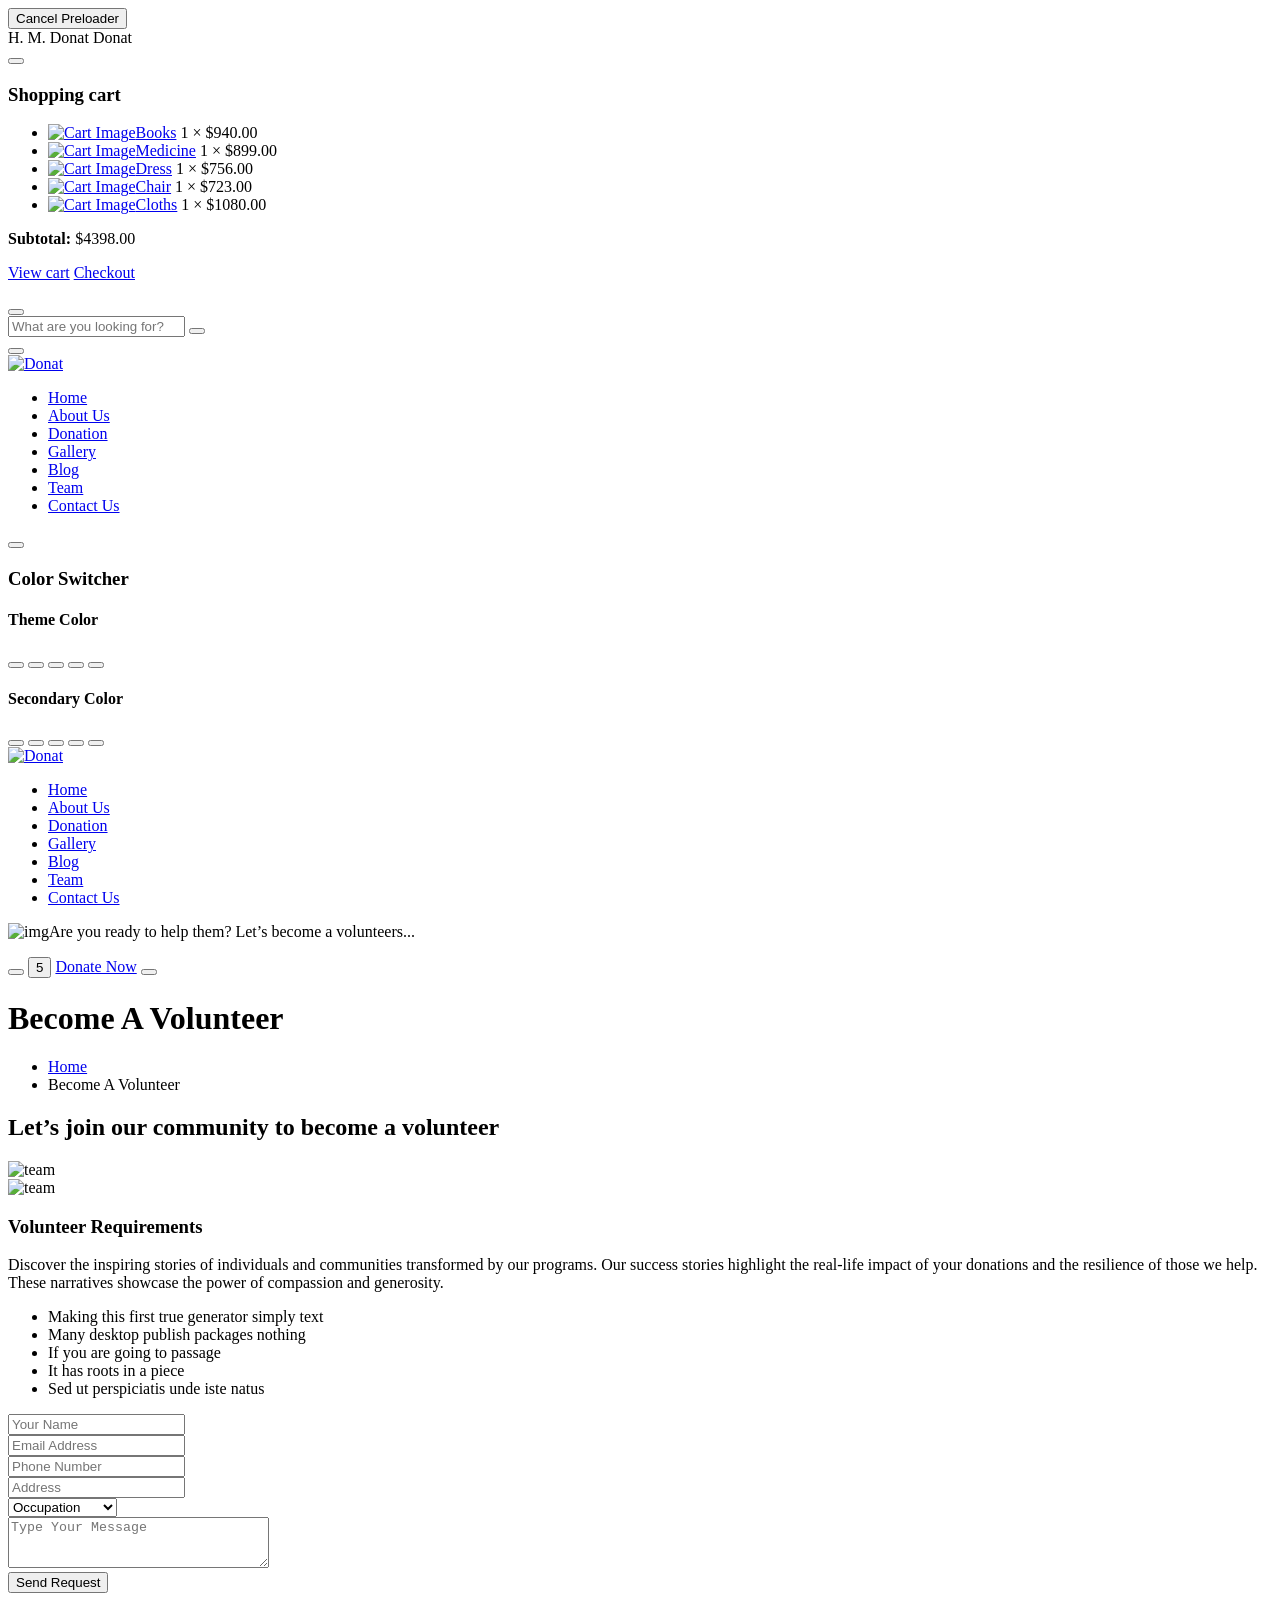
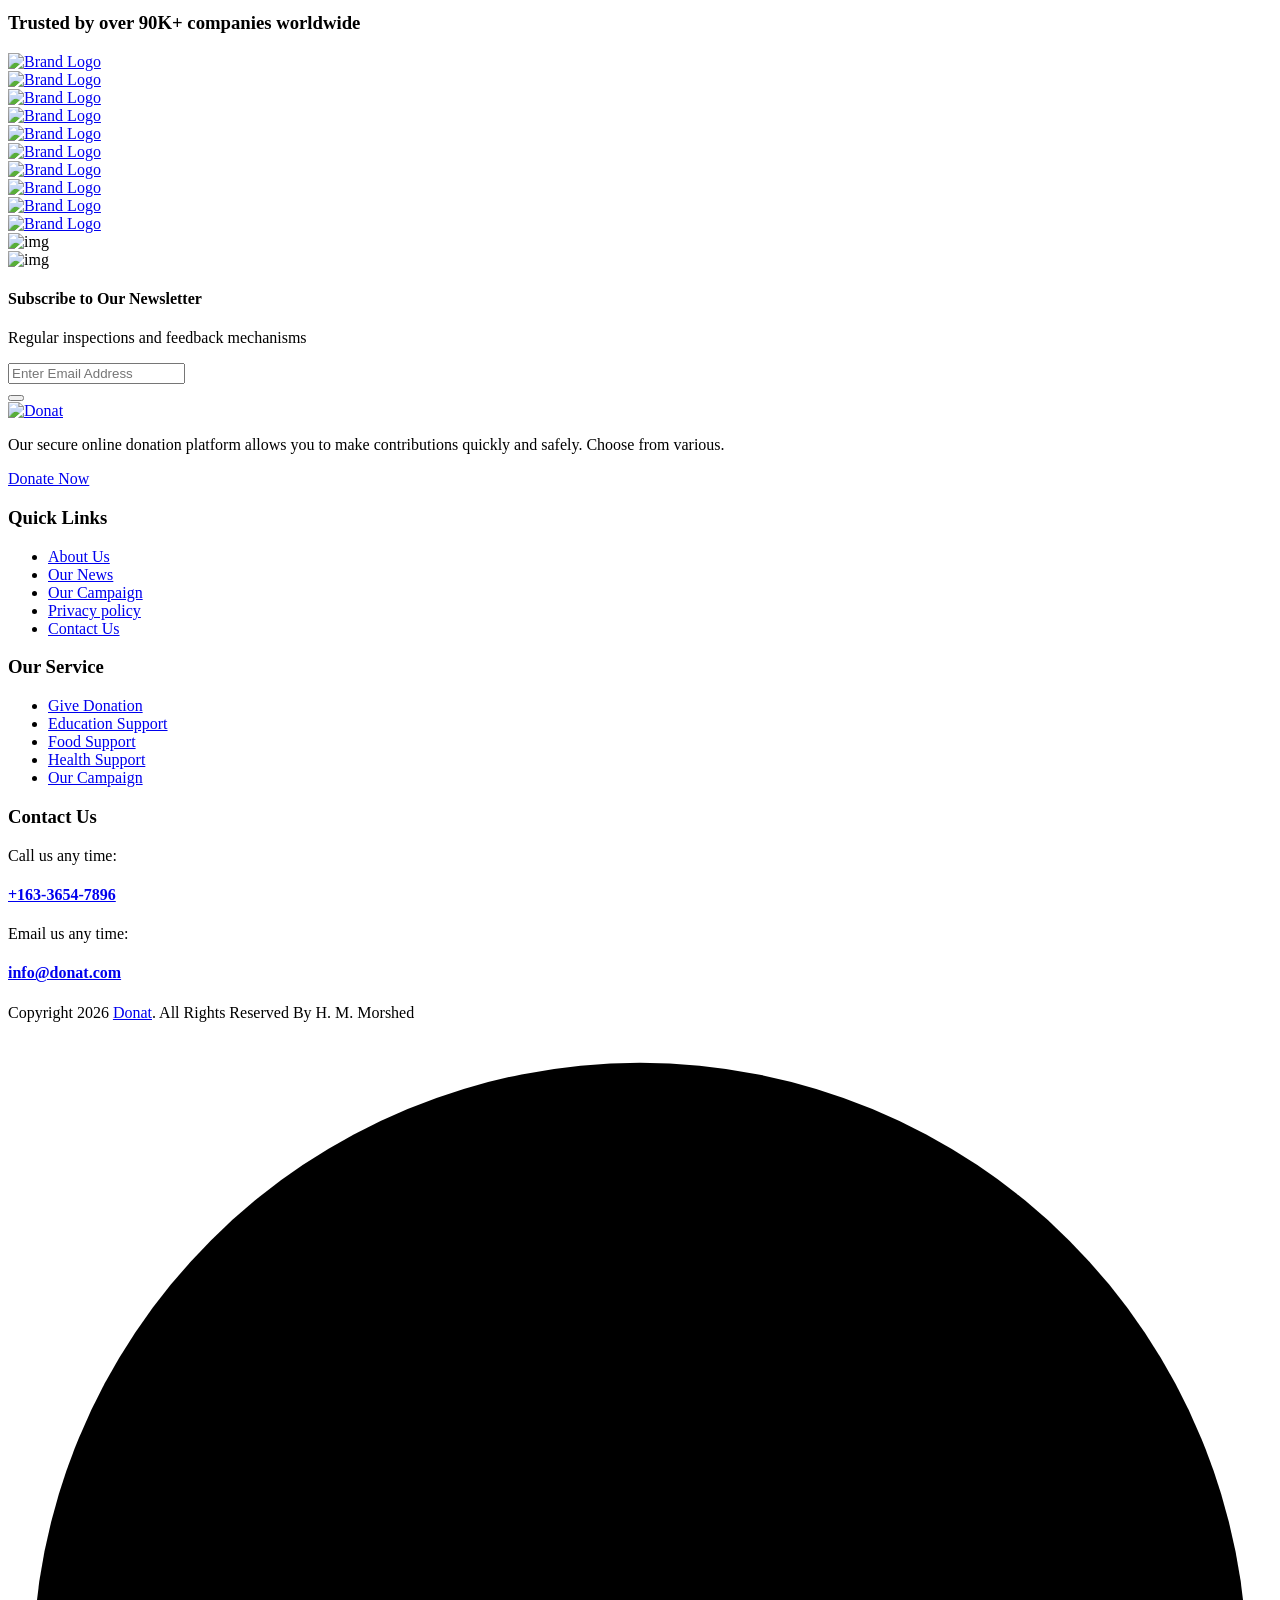
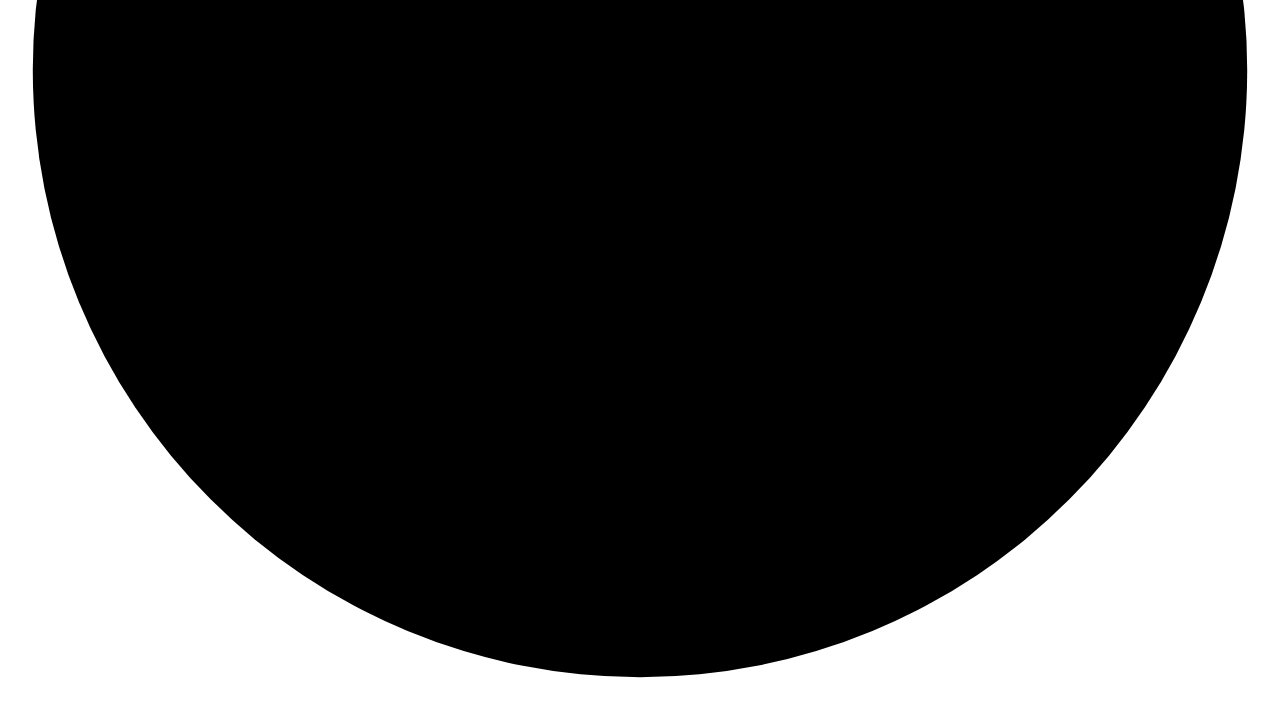
==== add-team.html @ d8be1a40 "Add files via upload" ====
<!doctype html>
<html class="no-js" lang="zxx" dir="ltr">


    <meta charset="utf-8">
    <meta http-equiv="x-ua-compatible" content="ie=edge">
    <title>Donat - Charity & Donation </title>
    <meta name="author" content="Donat">
    <meta name="description" content="Donat - Charity & Donation HTML Template">
    <meta name="keywords" content="Donat - Charity & Donation HTML Template">
    <meta name="robots" content="INDEX,FOLLOW">

    <!-- Mobile Specific Metas -->
    <meta name="viewport" content="width=device-width, initial-scale=1, shrink-to-fit=no">

    <!-- Favicons - Place favicon.ico in the root directory -->
    <link rel="apple-touch-icon" sizes="57x57" href="assets/img/favicons/apple-icon-57x57.png">
    <link rel="apple-touch-icon" sizes="60x60" href="assets/img/favicons/apple-icon-60x60.png">
    <link rel="apple-touch-icon" sizes="72x72" href="assets/img/favicons/apple-icon-72x72.png">
    <link rel="apple-touch-icon" sizes="76x76" href="assets/img/favicons/apple-icon-76x76.png">
    <link rel="apple-touch-icon" sizes="114x114" href="assets/img/favicons/apple-icon-114x114.png">
    <link rel="apple-touch-icon" sizes="120x120" href="assets/img/favicons/apple-icon-120x120.png">
    <link rel="apple-touch-icon" sizes="144x144" href="assets/img/favicons/apple-icon-144x144.png">
    <link rel="apple-touch-icon" sizes="152x152" href="assets/img/favicons/apple-icon-152x152.png">
    <link rel="apple-touch-icon" sizes="180x180" href="assets/img/favicons/apple-icon-180x180.png">
    <link rel="icon" type="image/png" sizes="192x192" href="assets/img/favicons/android-icon-192x192.png">
    <link rel="icon" type="image/png" sizes="32x32" href="assets/img/favicons/favicon-32x32.png">
    <link rel="icon" type="image/png" sizes="96x96" href="assets/img/favicons/favicon-96x96.png">
    <link rel="icon" type="image/png" sizes="16x16" href="assets/img/favicons/favicon-16x16.png">
    <link rel="manifest" href="assets/img/favicons/manifest.json">
    <meta name="msapplication-TileColor" content="#ffffff">
    <meta name="msapplication-TileImage" content="assets/img/favicons/ms-icon-144x144.png">
    <meta name="theme-color" content="#ffffff">

    <!--==============================
	  Google Fonts
	============================== -->
    <link rel="preconnect" href="https://fonts.googleapis.com/">
    <link rel="preconnect" href="https://fonts.gstatic.com/" crossorigin>
    <link href="https://fonts.googleapis.com/css2?family=Caveat:wght@400..700&amp;family=Nunito+Sans:ital,opsz,wght@0,6..12,200..1000;1,6..12,200..1000&amp;family=Nunito:ital,wght@0,200..1000;1,200..1000&amp;display=swap" rel="stylesheet">

    <!--==============================
	    All CSS File
	============================== -->
    <!-- Bootstrap -->
    <link rel="stylesheet" href="assets/css/bootstrap.min.css">
    <!-- Fontawesome Icon -->
    <link rel="stylesheet" href="assets/css/fontawesome.min.css">
    <!-- Magnific Popup -->
    <link rel="stylesheet" href="assets/css/magnific-popup.min.css">
    <!-- Swiper Js -->
    <link rel="stylesheet" href="assets/css/swiper-bundle.min.css">
    <!-- Theme Custom CSS -->
    <link rel="stylesheet" href="assets/css/style.css">

</head>

<body>

    <!--[if lte IE 9]>
    	<p class="browserupgrade">You are using an <strong>outdated</strong> browser. Please <a href="https://browsehappy.com/">upgrade your browser</a> to improve your experience and security.</p>
  	<![endif]-->


    <!--********************************
   		Code Start From Here 
	******************************** -->

    <!--==============================
     Preloader
  ==============================-->
    <div class="preloader ">
        <button class="th-btn style2 preloaderCls">Cancel Preloader </button>
        <div class="preloader-inner">
            <span class="loader">
                H. M. Donat
                <span class="loading-text">Donat</span>
            </span>
        </div>
    </div><!--==============================
    Sidemenu
============================== -->
    <div class="sidemenu-wrapper sidemenu-cart ">
        <div class="sidemenu-content">
            <button class="closeButton sideMenuCls"><i class="far fa-times"></i></button>
            <div class="widget woocommerce widget_shopping_cart">
                <h3 class="widget_title">Shopping cart</h3>
                <div class="widget_shopping_cart_content">
                    <ul class="woocommerce-mini-cart cart_list product_list_widget ">
                        <li class="woocommerce-mini-cart-item mini_cart_item">
                            <a href="#" class="remove remove_from_cart_button"><i class="far fa-times"></i></a>
                            <a href="#"><img src="assets/img/product/product_thumb_1_1.png" alt="Cart Image">Books</a>
                            <span class="quantity">1 ×
                                <span class="woocommerce-Price-amount amount">
                                    <span class="woocommerce-Price-currencySymbol">$</span>940.00</span>
                            </span>
                        </li>
                        <li class="woocommerce-mini-cart-item mini_cart_item">
                            <a href="#" class="remove remove_from_cart_button"><i class="far fa-times"></i></a>
                            <a href="#"><img src="assets/img/product/product_thumb_1_2.png" alt="Cart Image">Medicine</a>
                            <span class="quantity">1 ×
                                <span class="woocommerce-Price-amount amount">
                                    <span class="woocommerce-Price-currencySymbol">$</span>899.00</span>
                            </span>
                        </li>
                        <li class="woocommerce-mini-cart-item mini_cart_item">
                            <a href="#" class="remove remove_from_cart_button"><i class="far fa-times"></i></a>
                            <a href="#"><img src="assets/img/product/product_thumb_1_3.png" alt="Cart Image">Dress</a>
                            <span class="quantity">1 ×
                                <span class="woocommerce-Price-amount amount">
                                    <span class="woocommerce-Price-currencySymbol">$</span>756.00</span>
                            </span>
                        </li>
                        <li class="woocommerce-mini-cart-item mini_cart_item">
                            <a href="#" class="remove remove_from_cart_button"><i class="far fa-times"></i></a>
                            <a href="#"><img src="assets/img/product/product_thumb_1_4.png" alt="Cart Image">Chair</a>
                            <span class="quantity">1 ×
                                <span class="woocommerce-Price-amount amount">
                                    <span class="woocommerce-Price-currencySymbol">$</span>723.00</span>
                            </span>
                        </li>
                        <li class="woocommerce-mini-cart-item mini_cart_item">
                            <a href="#" class="remove remove_from_cart_button"><i class="far fa-times"></i></a>
                            <a href="#"><img src="assets/img/product/product_thumb_1_5.png" alt="Cart Image">Cloths</a>
                            <span class="quantity">1 ×
                                <span class="woocommerce-Price-amount amount">
                                    <span class="woocommerce-Price-currencySymbol">$</span>1080.00</span>
                            </span>
                        </li>
                    </ul>
                    <p class="woocommerce-mini-cart__total total">
                        <strong>Subtotal:</strong>
                        <span class="woocommerce-Price-amount amount">
                            <span class="woocommerce-Price-currencySymbol">$</span>4398.00</span>
                    </p>
                    <p class="woocommerce-mini-cart__buttons buttons">
                        <a href="cart.html" class="th-btn wc-forward">View cart</a>
                        <a href="checkout.html" class="th-btn checkout wc-forward">Checkout</a>
                    </p>
                </div>
            </div>
        </div>
    </div>
    <div class="popup-search-box d-none d-lg-block">
        <button class="searchClose"><i class="far fa-times"></i></button>
        <form action="#">
            <input type="text" placeholder="What are you looking for?">
            <button type="submit"><i class="fal fa-search"></i></button>
        </form>
    </div><!--==============================
    Mobile Menu
  ============================== -->
    <div class="th-menu-wrapper">
        <div class="th-menu-area text-center">
            <button class="th-menu-toggle"><i class="fal fa-times"></i></button>
            <div class="mobile-logo">
                <a href="index.html"><img src="assets/img/logo.svg" alt="Donat"></a>
            </div>
            <div class="th-mobile-menu">
                <ul>
                    <li >
                        <a href="index.html">Home</a>
                    </li>
                
                    <li>
                    <a href="about.html">About Us</a>
                    </li>
                    <li>
                     <a href="donate-now.html">Donation</a>
                    </li>
                    <li>
                     <a href="gallery.html">Gallery</a>
                    </li>
                    <li>
                     <a href="blog.html">Blog</a>
                    </li>
                    <li>
                     <a href="add-team.html">Team</a>
                    </li>
                    <li>
                     <a href="contact.html">Contact Us</a>
                </li>
                               
                    
                   
                </ul>
            </div>
        </div>
    </div>
    <div class="color-scheme-wrap active">
        <button class="switchIcon"><i class="fa-solid fa-palette"></i></button>
        <h3 class="color-scheme-wrap-title text-center">Color Switcher</h3>
        <h4 class="color-scheme-wrap-subtitle text-center">Theme Color</h4>
        <div class="color-switch-btns">
            <button data-color="#1A685B"><i class="fa-solid fa-droplet"></i></button>
            <button data-color="#f34e3a"><i class="fa-solid fa-droplet"></i></button>
            <button data-color="#FF4857"><i class="fa-solid fa-droplet"></i></button>
            <button data-color="#3843C1"><i class="fa-solid fa-droplet"></i></button>
            <button data-color="#FF7E02"><i class="fa-solid fa-droplet"></i></button>
        </div>
        <h4 class="color-scheme-wrap-subtitle mt-20 text-center">Secondary Color</h4>
        <div class="secondary-color-switch-btns">
            <button data-secondary-color="#FFAC00"><i class="fa-solid fa-droplet"></i></button>
            <button data-secondary-color="#F41E1E"><i class="fa-solid fa-droplet"></i></button>
            <button data-secondary-color="#f34e3a"><i class="fa-solid fa-droplet"></i></button>
            <button data-secondary-color="#FF4857"><i class="fa-solid fa-droplet"></i></button>
            <button data-secondary-color="#3843C1"><i class="fa-solid fa-droplet"></i></button>
        </div>
    </div><!--==============================
	Header Area
==============================-->
    <header class="th-header header-layout1 onepage-nav">
        <div class="sticky-wrapper">
            <!-- Main Menu Area -->
            <div class="container">
                <div class="menu-area">
                    <div class="header-logo">
                        <a href="index.html"><img src="assets/img/logo.svg" alt="Donat"></a>
                    </div>
                    <div class="menu-area-wrap">
                        <nav class="main-menu d-none d-lg-block">
                            <ul>
                                <li>
                        <a href="index.html">Home</a>
                    </li>
                
                    <li>
                    <a href="about.html">About Us</a>
                    </li>
                    <li>
                     <a href="donate-now.html">Donation</a>
                    </li>
                    <li>
                     <a href="gallery.html">Gallery</a>
                    </li>
                    <li>
                     <a href="blog.html">Blog</a>
                    </li>
                    <li>
                     <a href="add-team.html">Team</a>
                    </li>
                    <li>
                     <a href="contact.html">Contact Us</a>
                </li>
                </ul>

                        </nav>
                        <p class="header-notice"><img class="me-1" src="assets/img/icon/heart-icon.svg" alt="img">Are you ready to help them? Let’s become a volunteers...</p>
                    </div>
                    <div class="header-button">
                        <button type="button" class="icon-btn style2 searchBoxToggler d-lg-block d-none"><i class="far fa-search"></i></button>
                        <button type="button" class="icon-btn sideMenuToggler">
                            <span class="badge">5</span>
                            <i class="fa-regular fa-cart-shopping"></i>
                        </button>
                        <a href="contact.html" class="th-btn style3 d-xl-block d-none"><i class="fas fa-heart me-2"></i> Donate Now</a>
                        <button type="button" class="icon-btn th-menu-toggle d-lg-none"><i class="far fa-bars"></i></button>
                    </div>
                </div>
            </div>
        </div>
    </header>


    <!--==============================
    Breadcumb
============================== -->
    <div class="breadcumb-wrapper " data-bg-src="assets/img/bg/breadcumb-bg.jpg" data-overlay="theme">
        <div class="container">
            <div class="breadcumb-content">
                <h1 class="breadcumb-title">Become A Volunteer</h1>
                <ul class="breadcumb-menu">
                    <li><a href="index.html">Home</a></li>
                    <li>Become A Volunteer</li>
                </ul>
            </div>
        </div>
    </div><!--==============================
Team Area  
==============================-->
    <section class="space">
        <div class="container">
            <div class="row gy-40 gx-80">
                <div class="col-xl-6">
                    <h2 class="title mt-n2 mb-25">Let’s join our community
                        to become a volunteer</h2>
                    <div class="row">
                        <div class="col-md-6">
                            <div class="page-img">
                                <img src="assets/img/team/add_team_1_1.png" alt="team">
                            </div>
                        </div>
                        <div class="col-md-6">
                            <div class="page-img">
                                <img src="assets/img/team/add_team_1_2.png" alt="team">
                            </div>
                        </div>
                    </div>
                    <h3 class="h5 mt-n2">Volunteer Requirements</h3>
                    <p class="mb-30">Discover the inspiring stories of individuals and communities transformed by our programs. Our success stories highlight the real-life impact of your donations and the resilience of those we help. These narratives showcase the power of compassion and generosity.</p>
                    <div class="checklist">
                        <ul>
                            <li><i class="fas fa-check-circle"></i>Making this first true generator simply text</li>
                            <li><i class="fas fa-check-circle"></i>Many desktop publish packages nothing</li>
                            <li><i class="fas fa-check-circle"></i>If you are going to passage</li>
                            <li><i class="fas fa-check-circle"></i>It has roots in a piece</li>
                            <li><i class="fas fa-check-circle"></i>Sed ut perspiciatis unde iste natus</li>
                        </ul>
                    </div>
                </div>
                <div class="col-xl-6">
                    <div class="add-team-form">
                        <form action="https://html.themehour.net/donat/demo/mail.php" method="POST" class="contact-form ajax-contact">
                            <div class="row">
                                <div class="form-group style-border col-12">
                                    <input type="text" class="form-control" name="name" id="name" placeholder="Your Name">
                                </div>
                                <div class="form-group style-border col-12">
                                    <input type="email" class="form-control" name="email" id="email" placeholder="Email Address">
                                </div>
                                <div class="form-group style-border col-12">
                                    <input type="number" class="form-control" name="number" id="number" placeholder="Phone Number">
                                </div>
                                <div class="form-group style-border col-md-6">
                                    <input type="text" class="form-control" name="address" id="address" placeholder="Address">
                                </div>
                                <div class="form-group style-border col-md-6">
                                    <select name="subject" id="subject" class="form-select">
                                        <option value="" disabled selected hidden>Occupation</option>
                                        <option value="Volunteer">Volunteer</option>
                                        <option value="Health Advisor">Health Advisor</option>
                                        <option value="Supervisor">Supervisor</option>
                                    </select>
                                </div>
                                <div class="form-group style-border col-12">
                                    <textarea name="message" id="message" cols="30" rows="3" class="form-control" placeholder="Type Your Message"></textarea>
                                </div>
                                <div class="form-btn col-12">
                                    <button class="th-btn style3">Send Request</button>
                                </div>
                            </div>
                            <p class="form-messages mb-0 mt-3"></p>
                        </form>
                    </div>
                </div>
            </div>
        </div>
    </section>
    <!--==============================
Brand Area  
==============================-->
    <div class="space-bottom overflow-hidden brand-area-1">
        <div class="container">
            <div class="brand-wrap1 p-0 m-0 text-center">
                <h3 class="brand-wrap-title">Trusted by over <span class="text-theme2"><span class="counter-number">90</span>K+</span> companies worldwide</h3>
                <div class="swiper th-slider" id="brandSlider1" data-slider-options='{"breakpoints":{"0":{"slidesPerView":2},"576":{"slidesPerView":"2"},"768":{"slidesPerView":"2"},"992":{"slidesPerView":"3"},"1200":{"slidesPerView":"4"},"1400":{"slidesPerView":"5", "spaceBetween": "90"}}}'>
                    <div class="swiper-wrapper">
                        <div class="swiper-slide">
                            <a href="blog.html" class="brand-box">
                                <img src="assets/img/brand/brand1-1.svg" alt="Brand Logo">
                            </a>
                        </div>
                        <div class="swiper-slide">
                            <a href="blog.html" class="brand-box">
                                <img src="assets/img/brand/brand1-2.svg" alt="Brand Logo">
                            </a>
                        </div>
                        <div class="swiper-slide">
                            <a href="blog.html" class="brand-box">
                                <img src="assets/img/brand/brand1-3.svg" alt="Brand Logo">
                            </a>
                        </div>
                        <div class="swiper-slide">
                            <a href="blog.html" class="brand-box">
                                <img src="assets/img/brand/brand1-4.svg" alt="Brand Logo">
                            </a>
                        </div>
                        <div class="swiper-slide">
                            <a href="blog.html" class="brand-box">
                                <img src="assets/img/brand/brand1-5.svg" alt="Brand Logo">
                            </a>
                        </div>
                        <div class="swiper-slide">
                            <a href="blog.html" class="brand-box">
                                <img src="assets/img/brand/brand1-1.svg" alt="Brand Logo">
                            </a>
                        </div>
                        <div class="swiper-slide">
                            <a href="blog.html" class="brand-box">
                                <img src="assets/img/brand/brand1-2.svg" alt="Brand Logo">
                            </a>
                        </div>
                        <div class="swiper-slide">
                            <a href="blog.html" class="brand-box">
                                <img src="assets/img/brand/brand1-3.svg" alt="Brand Logo">
                            </a>
                        </div>
                        <div class="swiper-slide">
                            <a href="blog.html" class="brand-box">
                                <img src="assets/img/brand/brand1-4.svg" alt="Brand Logo">
                            </a>
                        </div>
                        <div class="swiper-slide">
                            <a href="blog.html" class="brand-box">
                                <img src="assets/img/brand/brand1-5.svg" alt="Brand Logo">
                            </a>
                        </div>
                    </div>

                </div>
            </div>
        </div>
    </div>
    <!--==============================
	Footer Area
==============================-->
    <footer class="footer-wrapper footer-default" data-bg-src="assets/img/bg/footer-default-bg-mask.png">
        <div class="footer-bg-shape2 shape-mockup jump" data-top="20%" data-right="0">
            <img src="assets/img/shape/footer-bg-shape3.png" alt="img">
        </div>
        <div class="footer-bg-shape3 shape-mockup d-none" data-bottom="0" data-right="0">
            <img src="assets/img/shape/footer-bg-shape2.png" alt="img">
        </div>
        <div class="footer-top">
            <div class="container">
                <div class="subscribe-box">
                    <div class="row gy-40 align-items-center justify-content-center">
                        <div class="col-xl-6">
                            <h4 class="subscribe-box_title">Subscribe to Our Newsletter</h4>
                            <p class="subscribe-box_text">Regular inspections and feedback mechanisms</p>
                        </div>
                        <div class="col-xl-6 col-lg-8">
                            <form class="newsletter-form">
                                <div class="form-group">
                                    <input class="form-control" type="email" placeholder="Enter Email Address" required="">
                                </div>
                                <button type="submit" class="th-btn style3"><i class="fas fa-paper-plane"></i></button>
                            </form>
                        </div>
                    </div>
                </div>
            </div>
        </div>
        <div class="widget-area">
            <div class="container">
                <div class="row justify-content-between">
                    <div class="col-md-6 col-xl-auto">
                        <div class="widget footer-widget">
                            <div class="th-widget-about">
                                <div class="about-logo">
                                    <a href="index.html"><img src="assets/img/logo-white.svg" alt="Donat"></a>
                                </div>
                                <p class="about-text"> Our secure online donation platform allows you to make contributions quickly and safely. Choose from various.</p>
                                <a href="contact.html" class="th-btn"><i class="fas fa-heart me-2"></i> Donate Now</a>
                            </div>
                        </div>
                    </div>
                    <div class="col-sm-6 col-xl-auto">
                        <div class="widget widget_nav_menu footer-widget">
                            <h3 class="widget_title">Quick Links</h3>
                            <div class="menu-all-pages-container">
                                <ul class="menu">
                                    <li><a href="about.html">About Us</a></li>
                                    <li><a href="blog.html">Our News</a></li>
                                    <li><a href="about.html">Our Campaign</a></li>
                                    <li><a href="contact.html">Privacy policy</a></li>
                                    <li><a href="contact.html">Contact Us</a></li>
                                </ul>
                            </div>
                        </div>
                    </div>
                    <div class="col-sm-6 col-xl-auto">
                        <div class="widget widget_nav_menu footer-widget">
                            <h3 class="widget_title">Our Service</h3>
                            <div class="menu-all-pages-container">
                                <ul class="menu">
                                    <li><a href="donate-now.html">Give Donation</a></li>
                                    <li><a href="faq.html">Education Support</a></li>
                                    <li><a href="faq.html">Food Support</a></li>
                                    <li><a href="faq.html">Health Support</a></li>
                                    <li><a href="gallery.html">Our Campaign </a></li>
                                </ul>
                            </div>
                        </div>
                    </div>
                    <div class="col-md-6 col-xl-auto">
                        <div class="widget footer-widget">
                            <div class="th-widget-contact">
                                <h3 class="widget_title">Contact Us</h3>
                                <div class="info-card">
                                    <div class="box-icon">
                                        <i class="fal fa-phone"></i>
                                        <div class="bg-shape1" data-mask-src="assets/img/shape/info_card_icon_bg_shape_1_1.png"></div>
                                        <div class="bg-shape2" data-mask-src="assets/img/shape/info_card_icon_bg_shape_1_1.png"></div>
                                    </div>
                                    <div class="box-content">
                                        <p class="box-text">Call us any time:</p>
                                        <h4 class="box-title"><a href="tel:16336547896">+163-3654-7896</a></h4>
                                    </div>
                                </div>
                                <div class="info-card">
                                    <div class="box-icon">
                                        <i class="fal fa-envelope-open"></i>
                                        <div class="bg-shape1" data-mask-src="assets/img/shape/info_card_icon_bg_shape_1_1.png"></div>
                                        <div class="bg-shape2" data-mask-src="assets/img/shape/info_card_icon_bg_shape_1_1.png"></div>
                                    </div>
                                    <div class="box-content">
                                        <p class="box-text">Email us any time:</p>
                                        <h4 class="box-title"><a href="mailto:info@donat.com">info@donat.com</a></h4>
                                    </div>
                                </div>
                                <div class="th-social style2">
                                    <a href="https://www.facebook.com/"><i class="fab fa-facebook-f"></i></a>
                                    <a href="https://www.twitter.com/"><i class="fab fa-twitter"></i></a>
                                    <a href="https://www.youtube.com/"><i class="fab fa-youtube"></i></a>
                                    <a href="https://www.linkedin.com/"><i class="fab fa-linkedin-in"></i></a>
                                </div>
                            </div>
                        </div>
                    </div>
                </div>
            </div>
        </div>
        <div class="copyright-wrap">
            <div class="container">
                <div class="row justify-content-center gy-3 align-items-center">
                    <div class="col-lg-12">
                        <p class="copyright-text text-center">
                            <i class="fal fa-copyright"></i> Copyright 2026 <a href="index.html">Donat</a>. All Rights Reserved By H. M. Morshed
                        </p>
                    </div>
                </div>
            </div>
        </div>
    </footer>

    <!--********************************
			Code End  Here 
	******************************** -->

    <!-- Scroll To Top -->
    <div class="scroll-top">
        <svg class="progress-circle svg-content" width="100%" height="100%" viewBox="-1 -1 102 102">
            <path d="M50,1 a49,49 0 0,1 0,98 a49,49 0 0,1 0,-98" style="transition: stroke-dashoffset 10ms linear 0s; stroke-dasharray: 307.919, 307.919; stroke-dashoffset: 307.919;"></path>
        </svg>
    </div>

    <!--==============================
    All Js File
============================== -->
    <!-- Jquery -->
    <script src="assets/js/vendor/jquery-3.7.1.min.js"></script>
    <!-- Swiper Js -->
    <script src="assets/js/swiper-bundle.min.js"></script>
    <!-- Bootstrap -->
    <script src="assets/js/bootstrap.min.js"></script>
    <!-- Magnific Popup -->
    <script src="assets/js/jquery.magnific-popup.min.js"></script>
    <!-- Counter Up -->
    <script src="assets/js/jquery.counterup.min.js"></script>
    <!-- Range Slider -->
    <script src="assets/js/jquery-ui.min.js"></script>
    <!-- Isotope Filter -->
    <script src="assets/js/imagesloaded.pkgd.min.js"></script>
    <script src="assets/js/isotope.pkgd.min.js"></script>

    <!-- Main Js File -->
    <script src="assets/js/main.js"></script>
</body>

</html>
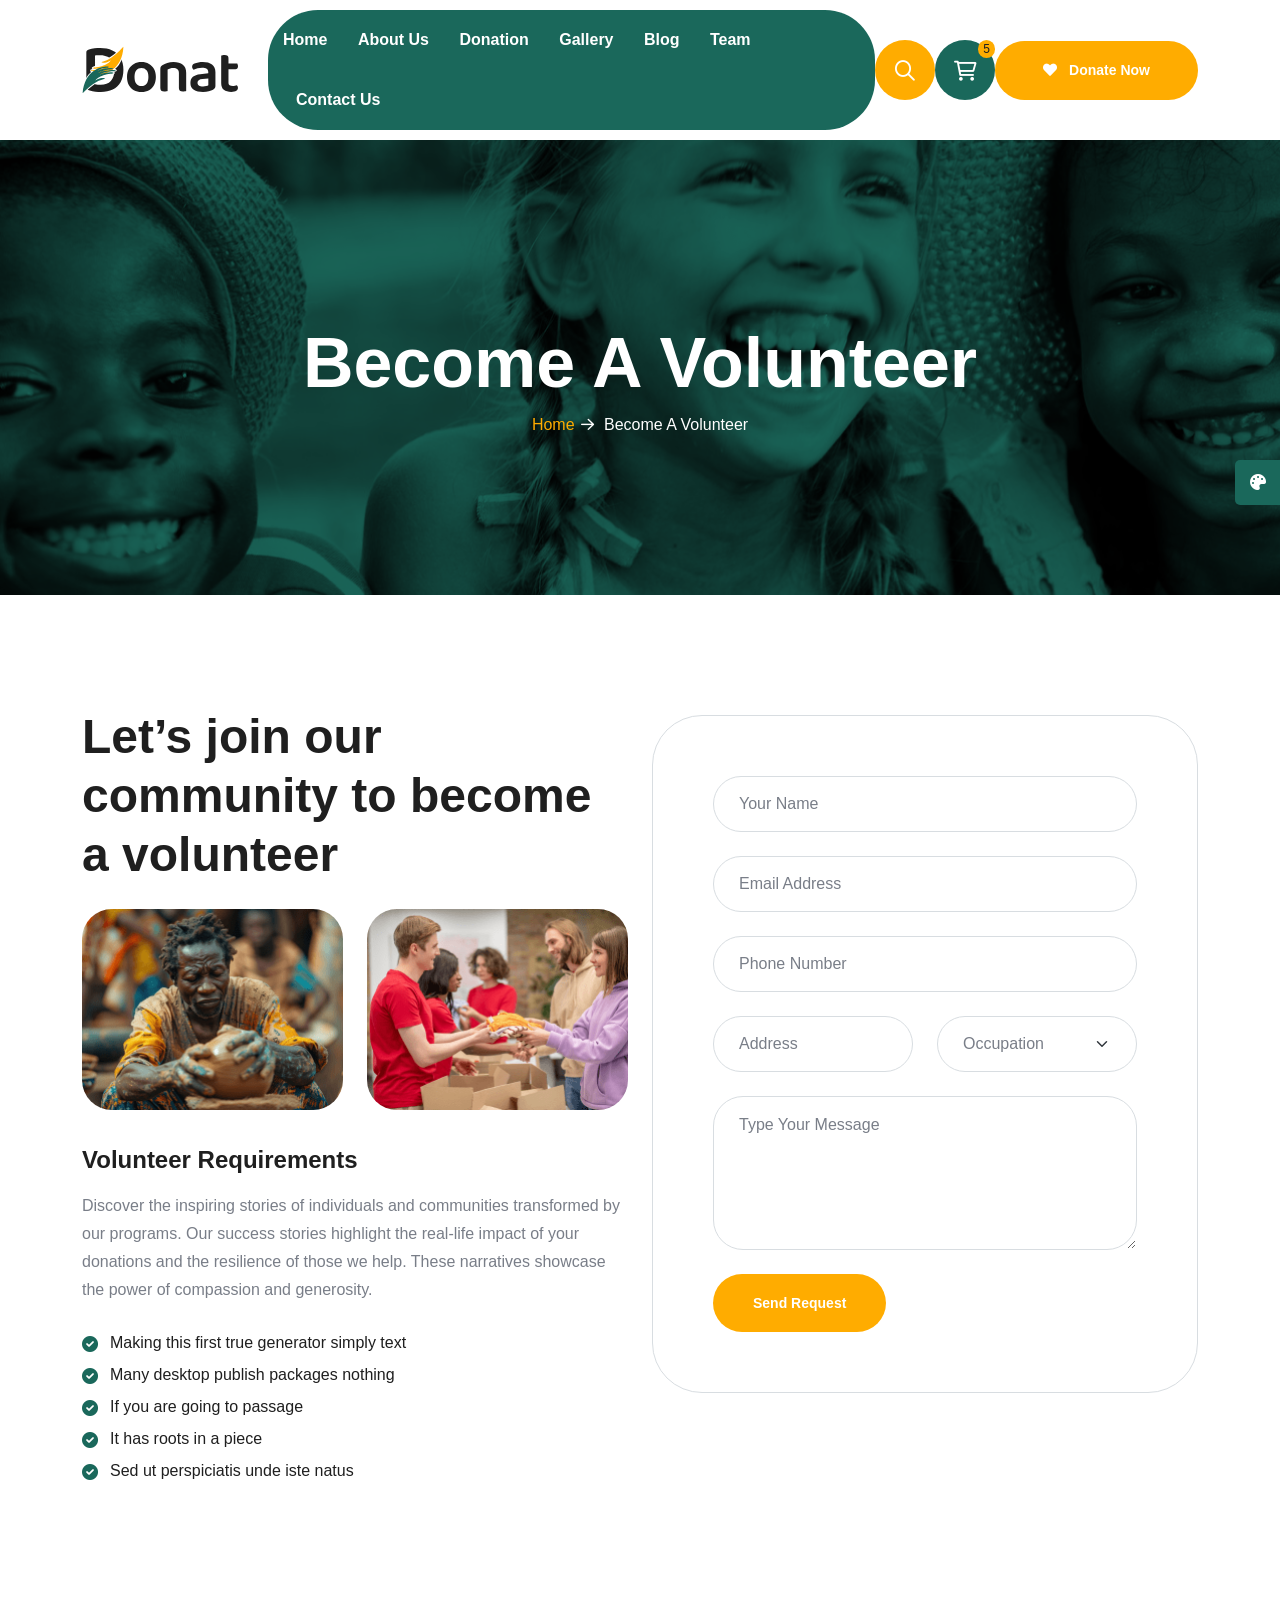
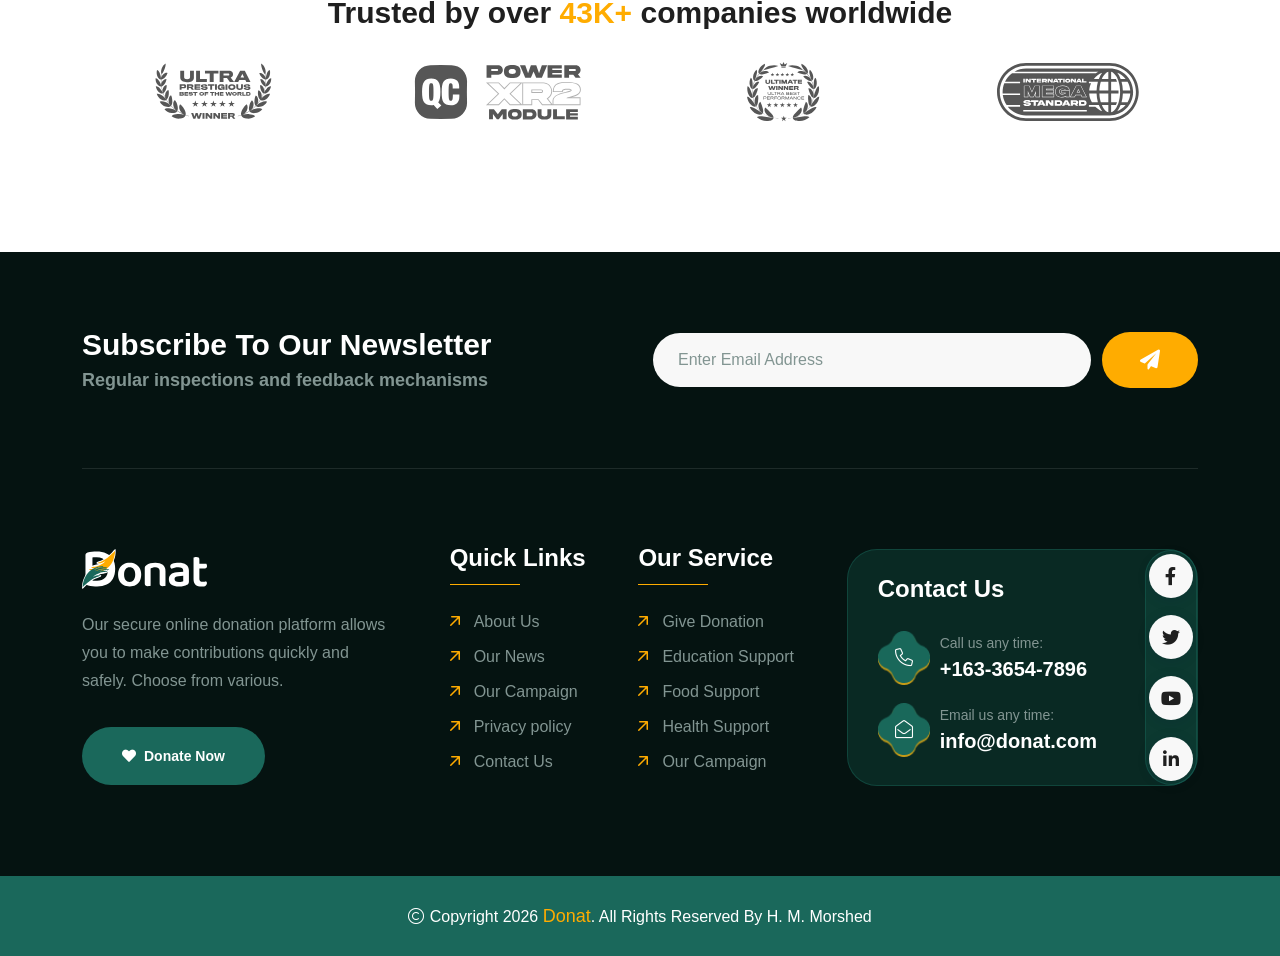
==== commit acb57cef: "Update add-team.html" ====
--- a/add-team.html
+++ b/add-team.html
@@ -73,7 +73,7 @@
         <button class="th-btn style2 preloaderCls">Cancel Preloader </button>
         <div class="preloader-inner">
             <span class="loader">
-                H. M. Donat
+                 Donat
                 <span class="loading-text">Donat</span>
             </span>
         </div>
@@ -568,4 +568,4 @@
     <script src="assets/js/main.js"></script>
 </body>
 
-</html>+</html>
--- a/assets/css/style.css
+++ b/assets/css/style.css
@@ -0,0 +1,22984 @@
+@charset "UTF-8";
+/*
+Name: Donat
+Description: Charity & Donation 
+Author: H. M. Morshed
+Author URI:https://github.com/devmorshed93 
+Version: 1.0.2
+*/
+/*=================================
+    CSS Index Here
+==================================*/
+/*
+
+01. Theme Base
+    1.1. Mixin
+    1.2. Function
+    1.3. Variable
+    1.4. Typography
+    1.5. Wordpress Default
+02. Reset
+    2.1. Container
+    2.2. Grid
+    2.3. Input
+    2.4. Slider
+    2.5. Mobile Menu
+03. Utilities
+    3.1. Preloader
+    3.2. Buttons
+    3.3. Titles
+    3.4. Common
+    3.6. Font
+    3.7. Background
+    3.8. Text Color
+    3.9. Overlay
+    3.10. Animation
+
+04. Template Style
+    4.1. Widget
+    4.2. Header
+    4.3. Footer
+    4.4. Breadcumb
+    4.5. Pagination
+    4.6. Blog
+    4.7. Comments
+    4.8. Hero Area
+    4.9. Error    
+    4.00. Popup Search
+    4.00. Popup Side Menu
+    4.00. Wocommerce
+    4.00. Products
+    4.00. Cart
+    4.00. Checkout
+    4.00. Wishlist
+    4.00. Contact
+    4.00. About
+    4.00. Team
+    4.00. Testimonial
+    4.00. Counter
+    4.00. Blog
+    4.00. Brand
+    4.00. Simple Sections
+    4.00. Why
+    4.00. Faq
+    4.00. Service
+    4.00. Process
+    4.00. Pricing
+    4.00. Feature
+    4.00. Project
+    4.00. Category
+    4.00. Color Scheme
+    4.00. CTA
+    4.00. Appointment
+    4.00. Video
+    4.00. Tab Menu
+    4.00. Schedule
+
+05. Spacing
+
+*/
+/*=================================
+    CSS Index End
+==================================*/
+/*=================================
+   01. Theme Base
+==================================*/
+/*------------------- 1.1. Mixin -------------------*/
+/*------------------- 1.2. Function -------------------*/
+/*------------------- 1.3. Variable-------------------*/
+:root {
+  --theme-color: #1A685B;
+  --theme-dark: #122F2A;
+  --theme-color2: #FFAC00;
+  --theme-color3: #FF5528;
+  --title-color: #1F1F1F;
+  --body-color: #797E88;
+  --smoke-color: #F8F8F8;
+  --smoke-color2: #F6F6F6;
+  --smoke-color3: #F2F2F2;
+  --black-color: #000000;
+  --black-color2: #141414;
+  --black-color3: #051311;
+  --black-color4: #00110E;
+  --gray-color: #FDF8EA;
+  --light-color: #829592;
+  --black-color5: #22272E;
+  --black-color6: #2D333D;
+  --black-color7: #0E0E13;
+  --white-color: #ffffff;
+  --yellow-color: #FFB539;
+  --success-color: #28a745;
+  --error-color: #dc3545;
+  --th-border-color: #D8DDE1;
+  --th-border-color2: #2F343B;
+  --th-border-color3: #252A31;
+  --th-border-color4: #353B45;
+  --th-border-color5: #49515C;
+  --th-border-color6: #383D46;
+  --title-font: "Nunito", sans-serif;
+  --body-font: "Nunito Sans", sans-serif;
+  --caveat-font: "Caveat", cursive;
+  --icon-font: "Font Awesome 6 Pro";
+  --main-container: 1290px;
+  --container-gutters: 24px;
+  --section-space: 120px;
+  --section-space-mobile: 80px;
+  --section-title-space: 60px;
+  --ripple-ani-duration: 5s;
+  --th-body-background: #ffffff;
+}
+
+/*------------------- 1.4. Typography -------------------*/
+html,
+body {
+  scroll-behavior: auto !important;
+}
+
+body {
+  font-family: var(--body-font);
+  font-size: 16px;
+  font-weight: 400;
+  color: var(--body-color);
+  line-height: 26px;
+  overflow-x: hidden;
+  background: var(--th-body-background);
+  -webkit-font-smoothing: antialiased;
+  /***scroll-bar***/
+}
+body::-webkit-scrollbar {
+  width: 10px;
+  height: 10px;
+  border-radius: 0px;
+}
+body::-webkit-scrollbar-track {
+  background: rgba(252, 0, 18, 0.1);
+  box-shadow: inset 0 0 6px rgba(0, 0, 0, 0.3);
+  -webkit-box-shadow: inset 0 0 6px rgba(0, 0, 0, 0.3);
+  border-radius: 0px;
+}
+body::-webkit-scrollbar-thumb {
+  background-color: var(--theme-color);
+  background-image: -webkit-linear-gradient(45deg, rgba(255, 255, 255, 0.3) 25%, transparent 20%, transparent 50%, rgba(255, 255, 255, 0.3) 50%, rgba(255, 255, 255, 0.3) 75%, transparent 75%, transparent);
+  border-radius: 0px;
+}
+
+iframe {
+  border: none;
+  width: 100%;
+}
+
+.slick-slide:focus,
+button:focus,
+a:focus,
+a:active,
+input,
+input:hover,
+input:focus,
+input:active,
+textarea,
+textarea:hover,
+textarea:focus,
+textarea:active {
+  outline: none;
+}
+
+input:focus {
+  outline: none;
+  -webkit-box-shadow: none;
+          box-shadow: none;
+}
+
+img:not([draggable]),
+embed,
+object,
+video {
+  max-width: 100%;
+  height: auto;
+}
+
+ul {
+  list-style-type: disc;
+}
+
+ol {
+  list-style-type: decimal;
+}
+
+table {
+  margin: 0 0 1.5em;
+  width: 100%;
+  border-collapse: collapse;
+  border-spacing: 0;
+  border: 1px solid var(--th-border-color);
+}
+
+th {
+  font-weight: 700;
+  color: var(--title-color);
+}
+
+td,
+th {
+  border: 1px solid var(--th-border-color);
+  padding: 9px 12px;
+}
+
+a {
+  color: var(--theme-color);
+  text-decoration: none;
+  outline: 0;
+  -webkit-transition: all ease 0.4s;
+  transition: all ease 0.4s;
+}
+a:hover {
+  color: var(--title-color);
+}
+a:active, a:focus, a:hover, a:visited {
+  text-decoration: none;
+  outline: 0;
+}
+
+button {
+  -webkit-transition: all ease 0.4s;
+  transition: all ease 0.4s;
+}
+
+img {
+  border: none;
+  max-width: 100%;
+}
+
+ins {
+  text-decoration: none;
+}
+
+pre {
+  font-family: var(--body-font);
+  background: #f5f5f5;
+  color: #666;
+  font-size: 14px;
+  margin: 20px 0;
+  overflow: auto;
+  padding: 20px;
+  white-space: pre-wrap;
+  word-wrap: break-word;
+}
+
+span.ajax-loader:empty,
+p:empty {
+  display: none;
+}
+
+p {
+  font-family: var(--body-font);
+  margin: 0 0 18px 0;
+  color: var(--body-color);
+  line-height: 1.75;
+}
+
+h1 a,
+h2 a,
+h3 a,
+h4 a,
+h5 a,
+h6 a,
+p a,
+span a {
+  font-size: inherit;
+  font-family: inherit;
+  font-weight: inherit;
+  line-height: inherit;
+}
+
+.h1,
+h1,
+.h2,
+h2,
+.h3,
+h3,
+.h4,
+h4,
+.h5,
+h5,
+.h6,
+h6 {
+  font-family: var(--title-font);
+  color: var(--title-color);
+  text-transform: none;
+  font-weight: 700;
+  line-height: 1.4;
+  margin: 0 0 15px 0;
+}
+
+.h1,
+h1 {
+  font-size: 84px;
+  line-height: 1.18;
+}
+
+.h2,
+h2 {
+  font-size: 48px;
+  line-height: 1.227;
+}
+
+.h3,
+h3 {
+  font-size: 36px;
+  line-height: 1.278;
+}
+
+.h4,
+h4 {
+  font-size: 30px;
+  line-height: 1.333;
+}
+
+.h5,
+h5 {
+  font-size: 24px;
+  line-height: 1.417;
+}
+
+.h6,
+h6 {
+  font-size: 20px;
+  line-height: 1.5;
+}
+
+/* Medium Large devices */
+@media (max-width: 1399px) {
+  .h1,
+  h1 {
+    font-size: 70px;
+    line-height: 1.3;
+  }
+}
+/* Large devices */
+@media (max-width: 1199px) {
+  .h1,
+  h1 {
+    font-size: 55px;
+    line-height: 1.3;
+  }
+  .h2,
+  h2 {
+    font-size: 36px;
+    line-height: 1.3;
+  }
+  .h3,
+  h3 {
+    font-size: 30px;
+  }
+  .h4,
+  h4 {
+    font-size: 24px;
+  }
+  .h5,
+  h5 {
+    font-size: 20px;
+  }
+  .h6,
+  h6 {
+    font-size: 16px;
+  }
+}
+/* Small devices */
+@media (max-width: 767px) {
+  .h1,
+  h1 {
+    font-size: 40px;
+  }
+  .h2,
+  h2 {
+    font-size: 34px;
+    line-height: 1.3;
+  }
+  .h3,
+  h3 {
+    font-size: 26px;
+  }
+  .h4,
+  h4 {
+    font-size: 22px;
+  }
+  .h5,
+  h5 {
+    font-size: 18px;
+  }
+  .h6,
+  h6 {
+    font-size: 16px;
+  }
+}
+/* Extra small devices */
+@media (max-width: 575px) {
+  .h1,
+  h1 {
+    font-size: 34px;
+    line-height: 1.35;
+  }
+  .h2,
+  h2 {
+    font-size: 28px;
+  }
+}
+/* Extra small devices */
+@media (max-width: 375px) {
+  .h1,
+  h1 {
+    font-size: 32px;
+  }
+}
+/*------------------- 1.5. Wordpress Default -------------------*/
+p.has-drop-cap {
+  margin-bottom: 20px;
+}
+
+.page--item p:last-child .alignright {
+  clear: right;
+}
+
+.blog-title,
+.pagi-title,
+.breadcumb-title {
+  word-break: break-word;
+}
+
+.blocks-gallery-caption,
+.wp-block-embed figcaption,
+.wp-block-image figcaption {
+  color: var(--body-color);
+}
+
+.bypostauthor,
+.gallery-caption {
+  display: block;
+}
+
+.page-links,
+.clearfix {
+  clear: both;
+}
+
+.page--item {
+  margin-bottom: 30px;
+}
+.page--item p {
+  line-height: 1.8;
+}
+
+.content-none-search {
+  margin-top: 30px;
+}
+
+.wp-block-button.aligncenter {
+  text-align: center;
+}
+
+.alignleft {
+  display: inline;
+  float: left;
+  margin-bottom: 10px;
+  margin-right: 1.5em;
+}
+
+.alignright {
+  display: inline;
+  float: right;
+  margin-bottom: 10px;
+  margin-left: 1.5em;
+  margin-right: 1em;
+}
+
+.aligncenter {
+  clear: both;
+  display: block;
+  margin-left: auto;
+  margin-right: auto;
+  max-width: 100%;
+}
+
+.gallery {
+  margin-bottom: 1.5em;
+  width: 100%;
+}
+
+.gallery-item {
+  display: inline-block;
+  text-align: center;
+  vertical-align: top;
+  width: 100%;
+  padding: 0 5px;
+}
+
+.wp-block-columns {
+  margin-bottom: 1em;
+}
+
+figure.gallery-item {
+  margin-bottom: 10px;
+  display: inline-block;
+}
+
+figure.wp-block-gallery {
+  margin-bottom: 14px;
+}
+
+.gallery-columns-2 .gallery-item {
+  max-width: 50%;
+}
+
+.gallery-columns-3 .gallery-item {
+  max-width: 33.33%;
+}
+
+.gallery-columns-4 .gallery-item {
+  max-width: 25%;
+}
+
+.gallery-columns-5 .gallery-item {
+  max-width: 20%;
+}
+
+.gallery-columns-6 .gallery-item {
+  max-width: 16.66%;
+}
+
+.gallery-columns-7 .gallery-item {
+  max-width: 14.28%;
+}
+
+.gallery-columns-8 .gallery-item {
+  max-width: 12.5%;
+}
+
+.gallery-columns-9 .gallery-item {
+  max-width: 11.11%;
+}
+
+.gallery-caption {
+  display: block;
+  font-size: 12px;
+  color: var(--body-color);
+  line-height: 1.5;
+  padding: 0.5em 0;
+}
+
+.wp-block-cover p:not(.has-text-color),
+.wp-block-cover-image-text,
+.wp-block-cover-text {
+  color: var(--white-color);
+}
+
+.wp-block-cover {
+  margin-bottom: 15px;
+}
+
+.wp-caption-text {
+  text-align: center;
+}
+
+.wp-caption {
+  margin-bottom: 1.5em;
+  max-width: 100%;
+}
+.wp-caption .wp-caption-text {
+  margin: 0.5em 0;
+  font-size: 14px;
+}
+
+.wp-block-media-text,
+.wp-block-media-text.alignwide,
+figure.wp-block-gallery {
+  margin-bottom: 30px;
+}
+
+.wp-block-media-text.alignwide {
+  background-color: var(--smoke-color);
+}
+
+.editor-styles-wrapper .has-large-font-size,
+.has-large-font-size {
+  line-height: 1.4;
+}
+
+.wp-block-latest-comments a {
+  color: inherit;
+}
+
+.wp-block-button {
+  margin-bottom: 10px;
+}
+.wp-block-button:last-child {
+  margin-bottom: 0;
+}
+.wp-block-button .wp-block-button__link {
+  color: #fff;
+}
+.wp-block-button .wp-block-button__link:hover {
+  color: #fff;
+  background-color: var(--theme-color);
+}
+.wp-block-button.is-style-outline .wp-block-button__link {
+  background-color: transparent;
+  border-color: var(--title-color);
+  color: var(--title-color);
+}
+.wp-block-button.is-style-outline .wp-block-button__link:hover {
+  color: #fff;
+  background-color: var(--theme-color);
+  border-color: var(--theme-color);
+}
+.wp-block-button.is-style-squared .wp-block-button__link {
+  border-radius: 0;
+}
+
+ol.wp-block-latest-comments li {
+  margin: 15px 0;
+}
+
+ul.wp-block-latest-posts {
+  padding: 0;
+  margin: 0;
+  margin-bottom: 15px;
+}
+ul.wp-block-latest-posts a {
+  color: inherit;
+}
+ul.wp-block-latest-posts a:hover {
+  color: var(--theme-color);
+}
+ul.wp-block-latest-posts li {
+  margin: 15px 0;
+}
+
+.wp-block-search__inside-wrapper {
+  position: relative;
+}
+
+.wp-block-search {
+  display: -webkit-box;
+  display: -ms-flexbox;
+  display: flex;
+  -ms-flex-wrap: wrap;
+      flex-wrap: wrap;
+  margin-bottom: 30px;
+}
+.wp-block-search:has(button) .wp-block-search__input {
+  padding-right: 130px;
+}
+.wp-block-search .wp-block-search__input {
+  width: 100%;
+  max-width: 100%;
+  border: 1px solid transparent;
+  padding-left: 25px;
+  padding-right: 40px;
+  border: 1px solid transparent;
+  -webkit-box-shadow: 0px 13px 25px rgba(0, 0, 0, 0.04);
+          box-shadow: 0px 13px 25px rgba(0, 0, 0, 0.04);
+  border-radius: 50px;
+}
+.wp-block-search .wp-block-search__input:focus {
+  border-color: var(--theme-color);
+}
+.wp-block-search .wp-block-search__button {
+  margin: 0;
+  min-width: 110px;
+  height: 100%;
+  border: none;
+  color: #fff;
+  background-color: var(--theme-color);
+  border-radius: 0px;
+  position: absolute;
+  top: 0;
+  right: 0;
+  border-radius: 50px;
+}
+.wp-block-search .wp-block-search__button.has-icon {
+  min-width: 56px;
+}
+.wp-block-search .wp-block-search__button:hover {
+  background-color: var(--title-color);
+}
+
+.wp-block-search.wp-block-search__button-inside .wp-block-search__inside-wrapper {
+  padding: 0;
+  border: none;
+}
+.wp-block-search.wp-block-search__button-inside .wp-block-search__inside-wrapper:has(button) .wp-block-search__input {
+  padding: 0 130px 0 25px;
+}
+
+ul.wp-block-rss a {
+  color: inherit;
+}
+
+.wp-block-group.has-background {
+  padding: 15px 15px 1px;
+  margin-bottom: 30px;
+}
+
+.wp-block-table td,
+.wp-block-table th {
+  border-color: rgba(0, 0, 0, 0.1);
+}
+
+.wp-block-table.is-style-stripes {
+  border: 1px solid rgba(0, 0, 0, 0.1);
+  margin-bottom: 30px;
+}
+
+.wp-block-table.is-style-stripes {
+  border: 0;
+  margin-bottom: 30px;
+  border-bottom: 0;
+}
+.wp-block-table.is-style-stripes th,
+.wp-block-table.is-style-stripes td {
+  border-color: var(--th-border-color);
+}
+
+.logged-in .sticky-wrapper.sticky,
+.logged-in .preloader .th-btn {
+  top: 32px;
+}
+@media (max-width: 782px) {
+  .logged-in .sticky-wrapper.sticky,
+  .logged-in .preloader .th-btn {
+    top: 46px;
+  }
+}
+@media (max-width: 600px) {
+  .logged-in .sticky-wrapper.sticky,
+  .logged-in .preloader .th-btn {
+    top: 0;
+  }
+}
+
+.post-password-form {
+  margin-bottom: 30px;
+  margin-top: 20px;
+}
+.post-password-form p {
+  display: -webkit-box;
+  display: -ms-flexbox;
+  display: flex;
+  position: relative;
+  gap: 15px;
+  /* Extra small devices */
+}
+@media (max-width: 575px) {
+  .post-password-form p {
+    -ms-flex-wrap: wrap;
+        flex-wrap: wrap;
+  }
+}
+.post-password-form label {
+  display: -webkit-box;
+  display: -ms-flexbox;
+  display: flex;
+  -webkit-box-align: center;
+      -ms-flex-align: center;
+          align-items: center;
+  -webkit-box-flex: 1;
+      -ms-flex: auto;
+          flex: auto;
+  margin-bottom: 0;
+  line-height: 1;
+  margin-top: 0;
+  gap: 15px;
+  /* Extra small devices */
+}
+@media (max-width: 575px) {
+  .post-password-form label {
+    -ms-flex-wrap: wrap;
+        flex-wrap: wrap;
+  }
+}
+.post-password-form input {
+  width: 100%;
+  border: none;
+  height: 55px;
+  padding-left: 25px;
+  color: var(--body-color);
+  border: 1px solid var(--th-border-color);
+}
+.post-password-form input[type=submit] {
+  padding-left: 0;
+  padding-right: 0;
+  margin: 0;
+  width: 140px;
+  border: none;
+  color: #fff;
+  background-color: var(--theme-color);
+  text-align: center;
+}
+.post-password-form input[type=submit]:hover {
+  background-color: var(--title-color);
+}
+
+.page-links {
+  clear: both;
+  margin: 0 0 1.5em;
+  padding-top: 1em;
+}
+.page-links > .page-links-title {
+  margin-right: 10px;
+}
+.page-links > span:not(.page-links-title):not(.screen-reader-text),
+.page-links > a {
+  display: inline-block;
+  padding: 5px 13px;
+  background-color: var(--white-color);
+  color: var(--title-color);
+  border: 1px solid rgba(0, 0, 0, 0.08);
+  margin-right: 10px;
+}
+.page-links > span:not(.page-links-title):not(.screen-reader-text):hover,
+.page-links > a:hover {
+  opacity: 0.8;
+  color: var(--white-color);
+  background-color: var(--theme-color);
+  border-color: transparent;
+}
+.page-links > span:not(.page-links-title):not(.screen-reader-text).current,
+.page-links > a.current {
+  background-color: var(--theme-color);
+  color: var(--white-color);
+  border-color: transparent;
+}
+.page-links span.screen-reader-text {
+  display: none;
+}
+
+.blog-single .wp-block-archives-dropdown {
+  margin-bottom: 30px;
+}
+.blog-single.format-quote, .blog-single.format-link, .blog-single.tag-sticky-2, .blog-single.sticky {
+  border-color: transparent;
+  position: relative;
+}
+.blog-single.format-quote .blog-content:before, .blog-single.format-link .blog-content:before, .blog-single.tag-sticky-2 .blog-content:before, .blog-single.sticky .blog-content:before {
+  display: none;
+}
+.blog-single.format-quote:before, .blog-single.format-link:before, .blog-single.tag-sticky-2:before, .blog-single.sticky:before {
+  content: "\f0c1";
+  position: absolute;
+  font-family: var(--icon-font);
+  font-size: 16px;
+  font-weight: 500;
+  opacity: 1;
+  right: 0;
+  top: 0;
+  color: var(--white-color);
+  background-color: var(--theme-color);
+  z-index: 1;
+  height: 44px;
+  width: 44px;
+  line-height: 44px;
+  text-align: center;
+  border-radius: 0 20px 0 20px;
+  /* Small devices */
+}
+@media (max-width: 767px) {
+  .blog-single.format-quote:before, .blog-single.format-link:before, .blog-single.tag-sticky-2:before, .blog-single.sticky:before {
+    border-radius: 0 10px 0 10px;
+  }
+}
+.blog-single.tag-sticky-2::before, .blog-single.sticky::before {
+  content: "\f08d";
+}
+.blog-single.format-quote:before {
+  content: "\f10e";
+}
+.blog-single .blog-content .wp-block-categories-dropdown.wp-block-categories,
+.blog-single .blog-content .wp-block-archives-dropdown {
+  display: block;
+  margin-bottom: 30px;
+}
+
+.blog-details .blog-single:before {
+  display: none;
+}
+.blog-details .blog-single .blog-content {
+  background-color: transparent;
+  overflow: hidden;
+}
+.blog-details .blog-single.format-chat .blog-meta {
+  margin-bottom: 20px;
+}
+.blog-details .blog-single.format-chat .blog-content > p:nth-child(2n) {
+  background: var(--smoke-color);
+  padding: 5px 20px;
+}
+.blog-details .blog-single.tag-sticky-2, .blog-details .blog-single.sticky, .blog-details .blog-single.format-quote, .blog-details .blog-single.format-link {
+  background-color: transparent;
+}
+.blog-details .blog-single.tag-sticky-2:before, .blog-details .blog-single.sticky:before, .blog-details .blog-single.format-quote:before, .blog-details .blog-single.format-link:before {
+  display: none;
+}
+
+.nof-title {
+  margin-top: -0.24em;
+}
+
+.th-search {
+  background-color: var(--smoke-color2);
+  margin-bottom: 30px;
+  border-radius: 15px;
+  overflow: hidden;
+}
+.th-search .search-grid-content {
+  padding: 30px;
+  /* Small devices */
+}
+@media (max-width: 767px) {
+  .th-search .search-grid-content {
+    padding: 20px;
+  }
+}
+.th-search .search-grid-title {
+  font-size: 20px;
+  margin-bottom: 5px;
+  margin-top: 0;
+}
+.th-search .search-grid-title a {
+  color: inherit;
+}
+.th-search .search-grid-title a:hover {
+  color: var(--theme-color);
+}
+.th-search .search-grid-meta > * {
+  display: inline-block;
+  margin-right: 15px;
+  font-size: 14px;
+}
+.th-search .search-grid-meta > *:last-child {
+  margin-right: 0;
+}
+.th-search .search-grid-meta a,
+.th-search .search-grid-meta span {
+  color: var(--body-color);
+}
+
+/* Small devices */
+@media (max-width: 767px) {
+  .blog-single.format-quote:before, .blog-single.format-link:before, .blog-single.tag-sticky-2:before, .blog-single.sticky:before {
+    font-size: 14px;
+    width: 40px;
+    height: 40px;
+    line-height: 40px;
+  }
+}
+@media (max-width: 768px) {
+  .wp-block-latest-comments {
+    padding-left: 10px;
+  }
+  .page--content.clearfix + .th-comment-form {
+    margin-top: 24px;
+  }
+}
+/*blog-navigation*****************/
+.blog-navigation {
+  display: -webkit-box;
+  display: -ms-flexbox;
+  display: flex;
+  -webkit-box-pack: justify;
+      -ms-flex-pack: justify;
+          justify-content: space-between;
+  -webkit-box-align: center;
+      -ms-flex-align: center;
+          align-items: center;
+  border-top: 1px solid var(--smoke-color);
+  border-bottom: 1px solid var(--smoke-color);
+  padding: 30px 0;
+  margin-top: 40px;
+  margin-bottom: 30px;
+}
+.blog-navigation > div {
+  min-width: 220px;
+}
+.blog-navigation .nav-text {
+  font-size: 18px;
+  font-family: var(--body-font);
+  color: var(--title-color);
+  display: inline-block;
+  font-weight: 600;
+}
+.blog-navigation .nav-btn {
+  display: -webkit-box;
+  display: -ms-flexbox;
+  display: flex;
+  -webkit-box-align: center;
+      -ms-flex-align: center;
+          align-items: center;
+  gap: 25px;
+}
+.blog-navigation .nav-btn img {
+  border-radius: 10px;
+}
+.blog-navigation .nav-btn.next {
+  -webkit-box-orient: horizontal;
+  -webkit-box-direction: reverse;
+      -ms-flex-direction: row-reverse;
+          flex-direction: row-reverse;
+}
+.blog-navigation .nav-btn:hover .nav-text {
+  color: var(--theme-color);
+}
+.blog-navigation .blog-btn {
+  font-size: 38px;
+  color: var(--light-color);
+}
+.blog-navigation .blog-btn:hover {
+  color: var(--theme-color);
+}
+
+/* Extra small devices */
+@media (max-width: 575px) {
+  .blog-navigation > div {
+    min-width: 150px;
+  }
+  .blog-navigation .nav-img {
+    width: 50px;
+  }
+  .blog-navigation .nav-btn {
+    gap: 8px;
+  }
+  .blog-navigation .nav-btn img {
+    width: 50px !important;
+    border-radius: 5px;
+  }
+  .blog-navigation .nav-text {
+    font-size: 14px;
+  }
+  .blog-navigation .blog-btn {
+    display: none;
+  }
+}
+.wp-block-latest-comments__comment-excerpt p {
+  margin-bottom: 0;
+}
+
+.wp-block-social-links {
+  margin-bottom: 0;
+}
+
+.woosw-list table.woosw-items .woosw-item .woosw-item--name a:hover {
+  color: var(--theme-color);
+}
+
+.woosw-list table.woosw-items tr td {
+  padding: 20px;
+}
+
+.woosw-list table.woosw-items .woosw-item .woosw-item--name a {
+  font-size: 20px;
+  color: var(--title-color);
+}
+
+.woosw-list table.woosw-items tr .woosw-item--actions {
+  width: 88px;
+}
+
+/*Donation form********************/
+.single-give_forms .give_forms {
+  margin: 0 !important;
+}
+
+[id*=give-form] div.summary,
+[id*=give-form] div#give-sidebar-left {
+  float: none !important;
+  width: 100% !important;
+}
+
+[id*=give-form] div.images {
+  margin: 0 0 40px !important;
+  overflow: hidden !important;
+  border-radius: 30px !important;
+}
+
+[id*=give-form] .give-form-title {
+  font-size: 40px !important;
+  margin: 0 0 30px !important;
+}
+
+.give_error, .give_success, .give_warning {
+  -webkit-box-shadow: none !important;
+          box-shadow: none !important;
+  margin: 30px 0 30px 40px !important;
+  z-index: auto !important;
+  background: transparent !important;
+}
+.give_error:after, .give_success:after, .give_warning:after {
+  content: "";
+  position: absolute;
+  inset: 0 0 0 -43px;
+  border-radius: 30px;
+  background: var(--gray-color);
+  z-index: -1;
+}
+
+form[id*=give-form] .give-donation-amount {
+  margin: 0 0 20px !important;
+  position: relative;
+}
+
+form[id*=give-form] .give-donation-amount .give-currency-symbol.give-currency-position-before {
+  position: absolute;
+  left: 5px;
+  top: 5px;
+  right: auto;
+  margin: 0;
+  padding: 0;
+  width: 50px;
+  height: 50px;
+  line-height: 50px;
+  background: var(--theme-color);
+  border-radius: 50%;
+  text-align: center;
+  font-size: 24px;
+  font-weight: 700;
+  color: var(--white-color);
+}
+
+form[id*=give-form] .give-donation-amount #give-amount, form[id*=give-form] .give-donation-amount #give-amount-text {
+  -webkit-box-shadow: 0px 0px 30px 5px rgba(0, 0, 0, 0.08);
+          box-shadow: 0px 0px 30px 5px rgba(0, 0, 0, 0.08);
+  background: var(--white-color);
+  height: 60px;
+  padding: 0 20px 0 65px;
+  font-size: 22px;
+  font-weight: 700;
+  color: var(--title-color);
+  min-width: 260px;
+  border: 0;
+  border-radius: 50px;
+}
+
+.give-btn {
+  border: 1px solid var(--th-border-color);
+  font-size: 16px;
+  font-weight: 600;
+  color: var(--title-color);
+  border-radius: 30px;
+  height: 40px;
+  line-height: 40px;
+  min-width: 100px;
+  padding: 0 34px;
+  cursor: pointer;
+  -webkit-transition: 0.4s;
+  transition: 0.4s;
+  background: transparent;
+}
+
+form[id*=give-form] #give-gateway-radio-list > li input[type=radio] {
+  display: none !important;
+}
+
+form[id*=give-form] #give-gateway-radio-list > li label.give-gateway-option {
+  display: inline-block !important;
+}
+
+#give-recurring-form .give-section-break, #give-recurring-form h3.give-section-break, #give-recurring-form h4.give-section-break, #give-recurring-form legend, form.give-form .give-section-break, form.give-form h3.give-section-break, form.give-form h4.give-section-break, form.give-form legend, form[id*=give-form] .give-section-break, form[id*=give-form] h3.give-section-break, form[id*=give-form] h4.give-section-break, form[id*=give-form] legend {
+  font-size: 24px !important;
+  color: var(--title-color) !important;
+  margin: 10px 0 20px !important;
+  padding: 0 0 15px !important;
+}
+
+#give-recurring-form .form-row .give-input-field-wrapper, #give-recurring-form .form-row input[type=email], #give-recurring-form .form-row input[type=password], #give-recurring-form .form-row input[type=tel], #give-recurring-form .form-row input[type=text], #give-recurring-form .form-row input[type=url], #give-recurring-form .form-row select, #give-recurring-form .form-row textarea, form.give-form .form-row .give-input-field-wrapper, form.give-form .form-row input[type=email], form.give-form .form-row input[type=password], form.give-form .form-row input[type=tel], form.give-form .form-row input[type=text], form.give-form .form-row input[type=url], form.give-form .form-row select, form.give-form .form-row textarea, form[id*=give-form] .form-row .give-input-field-wrapper, form[id*=give-form] .form-row input[type=email], form[id*=give-form] .form-row input[type=password], form[id*=give-form] .form-row input[type=tel], form[id*=give-form] .form-row input[type=text], form[id*=give-form] .form-row input[type=url], form[id*=give-form] .form-row select, form[id*=give-form] .form-row textarea {
+  padding: 0 30px !important;
+  border-radius: 50px !important;
+}
+
+.give-submit-button-wrap .give-submit, [id^=give-user-login-submit] .give-submit {
+  height: 60px !important;
+  background: var(--theme-color) !important;
+  border: 0 !important;
+  color: var(--white-color) !important;
+}
+.give-submit-button-wrap .give-submit:hover, [id^=give-user-login-submit] .give-submit:hover {
+  background: var(--theme-color2) !important;
+}
+
+form[id*=give-form] #give-final-total-wrap .give-donation-total-label {
+  background: transparent;
+  padding: 0;
+  border: 0;
+}
+
+form[id*=give-form] #give-final-total-wrap .give-final-total-amount {
+  background: transparent;
+  padding: 0;
+  border: 0;
+  margin-left: 10px;
+  font-size: 20px;
+  font-weight: 700;
+  color: var(--theme-color);
+}
+
+/*=================================
+    02. Reset
+==================================*/
+/*------------------- 2.1. Container -------------------*/
+/* Medium Large devices */
+@media (max-width: 1399px) {
+  :root {
+    --main-container: 1250px;
+  }
+}
+@media only screen and (min-width: 1300px) {
+  .container-xxl,
+  .container-xl,
+  .container-lg,
+  .container-md,
+  .container-sm,
+  .container {
+    max-width: calc(var(--main-container) + var(--container-gutters));
+    padding-left: calc(var(--container-gutters) / 2);
+    padding-right: calc(var(--container-gutters) / 2);
+  }
+  .container-xxl.px-0,
+  .container-xl.px-0,
+  .container-lg.px-0,
+  .container-md.px-0,
+  .container-sm.px-0,
+  .container.px-0 {
+    max-width: var(--main-container);
+  }
+}
+@media only screen and (min-width: 1300px) {
+  .th-container {
+    --main-container: 1617px;
+  }
+  .th-container2 {
+    --main-container: 1730px;
+  }
+}
+@media only screen and (max-width: 1600px) {
+  .container-fluid.px-0 {
+    padding-left: 15px !important;
+    padding-right: 15px !important;
+  }
+  .container-fluid.px-0 .row {
+    margin-left: 0 !important;
+    margin-right: 0 !important;
+  }
+}
+.container-gallery {
+  max-width: 1840px;
+}
+
+/*------------------- 2.2. Grid -------------------*/
+.slick-track > [class*=col] {
+  -ms-flex-negative: 0;
+      flex-shrink: 0;
+  width: 100%;
+  max-width: 100%;
+  padding-right: calc(var(--bs-gutter-x) / 2);
+  padding-left: calc(var(--bs-gutter-x) / 2);
+  margin-top: var(--bs-gutter-y);
+}
+
+@media (min-width: 1300px) {
+  .row {
+    --bs-gutter-x: 24px;
+  }
+}
+.gy-30 {
+  --bs-gutter-y: 30px;
+}
+
+.g-0 {
+  --bs-gutter-y: 0;
+  --bs-gutter-x: 0;
+}
+
+.gx-0 {
+  --bs-gutter-x: 0;
+}
+
+.gy-40 {
+  --bs-gutter-y: 40px;
+}
+
+.gy-50 {
+  --bs-gutter-y: 50px;
+}
+
+.gy-60 {
+  --bs-gutter-y: 60px;
+}
+
+.gx-10 {
+  --bs-gutter-x: 10px;
+}
+
+.gy-10 {
+  --bs-gutter-y: 10px;
+}
+
+@media (min-width: 1500px) {
+  .gx-100 {
+    --bs-gutter-x: 100px;
+  }
+}
+@media (min-width: 1299px) {
+  .gx-60 {
+    --bs-gutter-x: 60px;
+  }
+  .gx-80 {
+    --bs-gutter-x: 80px;
+  }
+}
+@media (min-width: 1399px) {
+  .gx-30 {
+    --bs-gutter-x: 30px;
+  }
+  .gx-25 {
+    --bs-gutter-x: 25px;
+  }
+  .gx-40 {
+    --bs-gutter-x: 40px;
+  }
+}
+/* Medium devices */
+@media (max-width: 991px) {
+  .gy-50 {
+    --bs-gutter-y: 40px;
+  }
+}
+/*------------------- 2.3. Input -------------------*/
+select,
+.form-control,
+.form-select,
+textarea,
+input {
+  height: 56px;
+  padding: 0 25px 0 25px;
+  padding-right: 45px;
+  border: 1px solid transparent;
+  color: var(--body-color);
+  background-color: var(--smoke-color);
+  border-radius: 50px;
+  font-size: 16px;
+  width: 100%;
+  font-family: var(--body-font);
+  -webkit-transition: 0.4s ease-in-out;
+  transition: 0.4s ease-in-out;
+}
+select:focus,
+.form-control:focus,
+.form-select:focus,
+textarea:focus,
+input:focus {
+  outline: 0;
+  -webkit-box-shadow: none;
+          box-shadow: none;
+  border-color: var(--th-border-color);
+  background-color: var(--smoke-color2);
+}
+select::-moz-placeholder,
+.form-control::-moz-placeholder,
+.form-select::-moz-placeholder,
+textarea::-moz-placeholder,
+input::-moz-placeholder {
+  color: var(--body-color);
+}
+select::-webkit-input-placeholder,
+.form-control::-webkit-input-placeholder,
+.form-select::-webkit-input-placeholder,
+textarea::-webkit-input-placeholder,
+input::-webkit-input-placeholder {
+  color: var(--body-color);
+}
+select:-ms-input-placeholder,
+.form-control:-ms-input-placeholder,
+.form-select:-ms-input-placeholder,
+textarea:-ms-input-placeholder,
+input:-ms-input-placeholder {
+  color: var(--body-color);
+}
+select::-webkit-input-placeholder, .form-control::-webkit-input-placeholder, .form-select::-webkit-input-placeholder, textarea::-webkit-input-placeholder, input::-webkit-input-placeholder {
+  color: var(--body-color);
+}
+select::-moz-placeholder, .form-control::-moz-placeholder, .form-select::-moz-placeholder, textarea::-moz-placeholder, input::-moz-placeholder {
+  color: var(--body-color);
+}
+select:-ms-input-placeholder, .form-control:-ms-input-placeholder, .form-select:-ms-input-placeholder, textarea:-ms-input-placeholder, input:-ms-input-placeholder {
+  color: var(--body-color);
+}
+select::-ms-input-placeholder, .form-control::-ms-input-placeholder, .form-select::-ms-input-placeholder, textarea::-ms-input-placeholder, input::-ms-input-placeholder {
+  color: var(--body-color);
+}
+select::placeholder,
+.form-control::placeholder,
+.form-select::placeholder,
+textarea::placeholder,
+input::placeholder {
+  color: var(--body-color);
+}
+
+input[type=date] {
+  padding: 0 25px 0 25px;
+  position: relative;
+}
+
+input[type=date]::-webkit-calendar-picker-indicator {
+  background: transparent;
+  position: absolute;
+  left: 0;
+  top: 0;
+  width: 100%;
+  height: 100%;
+  z-index: 2;
+  cursor: pointer;
+}
+
+input[type=time] {
+  padding: 0 30px;
+  position: relative;
+}
+
+input[type=time]::-webkit-calendar-picker-indicator {
+  background: transparent;
+  position: absolute;
+  left: 0px;
+  height: 100%;
+  width: 100%;
+  z-index: 1;
+  cursor: pointer;
+}
+
+.form-select,
+select {
+  display: block;
+  width: 100%;
+  line-height: 1.5;
+  vertical-align: middle;
+  background-image: url("data:image/svg+xml;charset=utf-8,%3Csvg xmlns='http://www.w3.org/2000/svg' viewBox='0 0 16 16'%3E%3Cpath fill='none' stroke='%23343a40' stroke-linecap='round' stroke-linejoin='round' stroke-width='2' d='M2 5l6 6 6-6'/%3E%3C/svg%3E");
+  background-position: right 26px center;
+  background-repeat: no-repeat;
+  background-size: 16px 12px;
+  -webkit-appearance: none;
+  -moz-appearance: none;
+  appearance: none;
+  cursor: pointer;
+}
+.form-select.style2,
+select.style2 {
+  background-image: url("data:image/svg+xml,%3Csvg width='11' height='6' viewBox='0 0 11 6' fill='none' xmlns='http://www.w3.org/2000/svg'%3E%3Cpath d='M9.87109 1.71094L5.71484 5.62109C5.56901 5.7487 5.41406 5.8125 5.25 5.8125C5.08594 5.8125 4.9401 5.7487 4.8125 5.62109L0.65625 1.71094C0.382812 1.40104 0.373698 1.09115 0.628906 0.78125C0.920573 0.507812 1.23047 0.498698 1.55859 0.753906L5.25 4.25391L8.96875 0.753906C9.27865 0.498698 9.57943 0.498698 9.87109 0.753906C10.1263 1.08203 10.1263 1.40104 9.87109 1.71094Z' fill='%238B929C'/%3E%3C/svg%3E");
+}
+
+textarea.form-control,
+textarea {
+  min-height: 154px;
+  padding-top: 16px;
+  padding-bottom: 17px;
+  border-radius: 30px;
+}
+textarea.form-control.style2,
+textarea.style2 {
+  min-height: 100px;
+}
+
+.form-group {
+  margin-bottom: var(--bs-gutter-x);
+  position: relative;
+}
+.form-group > i {
+  display: inline-block;
+  position: absolute;
+  right: 25px;
+  top: 19px;
+  font-size: 16px;
+  color: var(--body-color);
+}
+.form-group > i.fa-envelope {
+  padding-top: 1px;
+}
+.form-group > i.fa-comment {
+  margin-top: -2px;
+}
+.form-group > i.fa-chevron-down {
+  width: 17px;
+  background-color: var(--smoke-color2);
+}
+.form-group.has-label > i {
+  top: 50px;
+}
+.form-group.style-border textarea,
+.form-group.style-border input {
+  background: transparent;
+  border: 1px solid var(--th-border-color);
+}
+.form-group.style-border i {
+  color: var(--theme-color);
+}
+.form-group.style-border select {
+  background-color: transparent;
+  border: 1px solid var(--th-border-color);
+}
+.form-group.style-border2 textarea,
+.form-group.style-border2 input {
+  background: transparent;
+  border: 1px solid var(--th-border-color2);
+  color: var(--body-color);
+}
+.form-group.style-border2 textarea::-webkit-input-placeholder, .form-group.style-border2 input::-webkit-input-placeholder {
+  color: var(--body-color);
+}
+.form-group.style-border2 textarea::-moz-placeholder, .form-group.style-border2 input::-moz-placeholder {
+  color: var(--body-color);
+}
+.form-group.style-border2 textarea:-ms-input-placeholder, .form-group.style-border2 input:-ms-input-placeholder {
+  color: var(--body-color);
+}
+.form-group.style-border2 textarea::-ms-input-placeholder, .form-group.style-border2 input::-ms-input-placeholder {
+  color: var(--body-color);
+}
+.form-group.style-border2 textarea::placeholder,
+.form-group.style-border2 input::placeholder {
+  color: var(--body-color);
+}
+.form-group.style-border2 select {
+  background: transparent;
+  border: 1px solid var(--th-border-color2);
+}
+.form-group.style-border2 i {
+  color: var(--theme-color);
+  top: 22px;
+}
+.form-group.style-border3 textarea,
+.form-group.style-border3 input {
+  background: var(--white-color);
+  border: 1px solid var(--th-border-color);
+  color: var(--body-color);
+}
+.form-group.style-border3 textarea::-webkit-input-placeholder, .form-group.style-border3 input::-webkit-input-placeholder {
+  color: var(--body-color);
+}
+.form-group.style-border3 textarea::-moz-placeholder, .form-group.style-border3 input::-moz-placeholder {
+  color: var(--body-color);
+}
+.form-group.style-border3 textarea:-ms-input-placeholder, .form-group.style-border3 input:-ms-input-placeholder {
+  color: var(--body-color);
+}
+.form-group.style-border3 textarea::-ms-input-placeholder, .form-group.style-border3 input::-ms-input-placeholder {
+  color: var(--body-color);
+}
+.form-group.style-border3 textarea::placeholder,
+.form-group.style-border3 input::placeholder {
+  color: var(--body-color);
+}
+.form-group.style-border3 select {
+  background: var(--white-color);
+  border: 1px solid var(--th-border-color);
+}
+.form-group.style-border3 i {
+  color: var(--body-color);
+  top: 20px;
+  background: transparent;
+}
+.form-group.style-white .form-select,
+.form-group.style-white .form-control {
+  background: var(--white-color);
+}
+.form-group.style-white > i {
+  top: 20px;
+  background: transparent;
+  color: var(--theme-color);
+}
+.form-group.style-dark {
+  position: relative;
+  z-index: 1;
+  -ms-flex-item-align: self-start;
+      align-self: self-start;
+}
+.form-group.style-dark:after {
+  content: "";
+  position: absolute;
+  top: 0;
+  left: var(--bs-gutter-x)/2;
+  width: calc(100% - var(--bs-gutter-x) / 1);
+  height: 100%;
+  background: var(--theme-color);
+  opacity: 0.4;
+  border-radius: 50px;
+  z-index: -1;
+}
+.form-group.style-dark .form-select,
+.form-group.style-dark .form-control {
+  background: transparent;
+  border: 1px solid rgba(255, 255, 255, 0.2);
+  -webkit-backdrop-filter: blur(30px);
+          backdrop-filter: blur(30px);
+  color: var(--white-color);
+}
+.form-group.style-dark .form-select::-webkit-input-placeholder, .form-group.style-dark .form-control::-webkit-input-placeholder {
+  color: var(--th-border-color);
+}
+.form-group.style-dark .form-select::-moz-placeholder, .form-group.style-dark .form-control::-moz-placeholder {
+  color: var(--th-border-color);
+}
+.form-group.style-dark .form-select:-ms-input-placeholder, .form-group.style-dark .form-control:-ms-input-placeholder {
+  color: var(--th-border-color);
+}
+.form-group.style-dark .form-select::-ms-input-placeholder, .form-group.style-dark .form-control::-ms-input-placeholder {
+  color: var(--th-border-color);
+}
+.form-group.style-dark .form-select::placeholder,
+.form-group.style-dark .form-control::placeholder {
+  color: var(--th-border-color);
+}
+.form-group.style-dark > i {
+  top: 20px;
+  background: transparent;
+  color: var(--th-border-color);
+}
+.form-group.style-dark2 .form-select,
+.form-group.style-dark2 .form-control {
+  background: var(--black-color3);
+  border: 1px solid var(--th-border-color2);
+  color: #6B7586;
+  border-radius: 0;
+}
+.form-group.style-dark2 .form-select::-webkit-input-placeholder, .form-group.style-dark2 .form-control::-webkit-input-placeholder {
+  color: #6B7586;
+}
+.form-group.style-dark2 .form-select::-moz-placeholder, .form-group.style-dark2 .form-control::-moz-placeholder {
+  color: #6B7586;
+}
+.form-group.style-dark2 .form-select:-ms-input-placeholder, .form-group.style-dark2 .form-control:-ms-input-placeholder {
+  color: #6B7586;
+}
+.form-group.style-dark2 .form-select::-ms-input-placeholder, .form-group.style-dark2 .form-control::-ms-input-placeholder {
+  color: #6B7586;
+}
+.form-group.style-dark2 .form-select::placeholder,
+.form-group.style-dark2 .form-control::placeholder {
+  color: #6B7586;
+}
+.form-group.style-dark2 > i {
+  top: 20px;
+  background: transparent;
+  color: #6B7586;
+}
+.form-group.style-dark3 .form-select,
+.form-group.style-dark3 .form-control {
+  background: var(--title-color);
+  border: 1px solid var(--black-color4);
+  color: var(--white-color);
+  border-radius: 0;
+}
+.form-group.style-dark3 > i {
+  top: 20px;
+  background: transparent;
+  color: var(--theme-color);
+}
+.form-group.style-radius .form-select,
+.form-group.style-radius .form-control {
+  border-radius: 30px;
+}
+.form-group.style-shadow .form-select,
+.form-group.style-shadow .form-control {
+  -webkit-box-shadow: 0px 2px 4px rgba(2, 29, 53, 0.1);
+          box-shadow: 0px 2px 4px rgba(2, 29, 53, 0.1);
+}
+
+[class*=col-].form-group > i {
+  right: calc(var(--bs-gutter-x) / 2 + 25px);
+}
+
+.form-rounded-10 .form-control,
+.form-rounded-10 .form-select {
+  border-radius: 10px !important;
+}
+.form-rounded-10 .th-btn {
+  border-radius: 10px;
+}
+
+option:checked, option:focus, option:hover {
+  background-color: var(--theme-color);
+  color: var(--white-color);
+}
+
+input::-webkit-outer-spin-button,
+input::-webkit-inner-spin-button {
+  -webkit-appearance: none;
+  margin: 0;
+}
+
+/* Firefox */
+input[type=number] {
+  -moz-appearance: textfield;
+}
+
+input[type=checkbox] {
+  visibility: hidden;
+  opacity: 0;
+  display: inline-block;
+  vertical-align: middle;
+  width: 0;
+  height: 0;
+  display: none;
+}
+input[type=checkbox]:checked ~ label:before {
+  content: "\f00c";
+  color: var(--white-color);
+  background-color: var(--theme-color);
+  border-color: var(--theme-color);
+}
+input[type=checkbox] ~ label {
+  position: relative;
+  padding-left: 30px;
+  cursor: pointer;
+  display: block;
+}
+input[type=checkbox] ~ label:before {
+  content: "";
+  font-family: var(--icon-font);
+  font-weight: 700;
+  position: absolute;
+  left: 0px;
+  top: 3.5px;
+  background-color: var(--white-color);
+  border: 1px solid var(--th-border-color);
+  height: 18px;
+  width: 18px;
+  line-height: 18px;
+  text-align: center;
+  font-size: 12px;
+}
+input[type=checkbox].style2 ~ label {
+  color: #8B929C;
+  padding-left: 23px;
+  margin-bottom: -0.5em;
+}
+input[type=checkbox].style2 ~ label:before {
+  background-color: rgba(255, 255, 255, 0.1);
+  border: 1px solid #8B929C;
+  height: 14px;
+  width: 14px;
+  line-height: 14px;
+  border-radius: 3px;
+  top: 6px;
+}
+input[type=checkbox].style2:checked ~ label:before {
+  color: var(--theme-color);
+}
+
+input[type=radio] {
+  visibility: hidden;
+  opacity: 0;
+  display: inline-block;
+  vertical-align: middle;
+  width: 0;
+  height: 0;
+  display: none;
+}
+input[type=radio] ~ label {
+  position: relative;
+  padding-left: 30px;
+  cursor: pointer;
+  line-height: 1;
+  display: inline-block;
+  font-weight: 600;
+  margin-bottom: 0;
+}
+input[type=radio] ~ label::before {
+  content: "\f111";
+  position: absolute;
+  font-family: var(--icon-font);
+  left: 0;
+  top: -2px;
+  width: 20px;
+  height: 20px;
+  padding-left: 0;
+  font-size: 0.6em;
+  line-height: 19px;
+  text-align: center;
+  border: 1px solid var(--theme-color);
+  border-radius: 100%;
+  font-weight: 700;
+  background: var(--white-color);
+  color: transparent;
+  -webkit-transition: all 0.2s ease;
+  transition: all 0.2s ease;
+}
+input[type=radio]:checked ~ label::before {
+  border-color: var(--theme-color);
+  background-color: var(--theme-color);
+  color: var(--white-color);
+}
+
+label {
+  margin-bottom: 0.5em;
+  margin-top: -0.3em;
+  display: block;
+  color: var(--title-color);
+  font-family: var(--body-font);
+  font-size: 16px;
+}
+
+textarea.is-invalid,
+select.is-invalid,
+input.is-invalid,
+.was-validated input:invalid {
+  border: 1px solid var(--error-color) !important;
+  background-position: right calc(0.375em + 0.8875rem) center;
+  background-image: none;
+}
+textarea.is-invalid:focus,
+select.is-invalid:focus,
+input.is-invalid:focus,
+.was-validated input:invalid:focus {
+  outline: 0;
+  -webkit-box-shadow: none;
+          box-shadow: none;
+}
+
+textarea.is-invalid {
+  background-position: top calc(0.375em + 0.5875rem) right calc(0.375em + 0.8875rem);
+}
+
+.row.no-gutters > .form-group {
+  margin-bottom: 0;
+}
+
+.form-messages {
+  display: none;
+}
+.form-messages.mb-0 * {
+  margin-bottom: 0;
+}
+.form-messages.success {
+  color: var(--success-color);
+  display: block;
+}
+.form-messages.error {
+  color: var(--error-color);
+  display: block;
+}
+.form-messages pre {
+  padding: 0;
+  background-color: transparent;
+  color: inherit;
+}
+
+/*------------------- 2.4. Slick Slider -------------------*/
+.swiper-wrapper.row {
+  -ms-flex-wrap: nowrap;
+      flex-wrap: nowrap;
+}
+
+.th-slider.has-shadow {
+  padding-left: 12px;
+  padding-right: 12px;
+  margin: -25px -12px;
+}
+.th-slider.has-shadow .swiper-wrapper {
+  padding: 25px 0;
+}
+
+.swiper-fade .swiper-slide {
+  -webkit-transition: 0.6s ease-in-out;
+  transition: 0.6s ease-in-out;
+  opacity: 0 !important;
+}
+.swiper-fade .swiper-slide.swiper-slide-active {
+  opacity: 1 !important;
+}
+.swiper-fade .swiper-slide-prev {
+  opacity: 0;
+}
+
+.slider-pagination {
+  bottom: var(--swiper-pagination-bottom, 0px);
+}
+
+.swiper-pagination-bullets {
+  position: relative;
+  z-index: 3;
+  text-align: center;
+  margin: 50px 0 0px 0;
+  line-height: 30px;
+  height: 30px;
+}
+.swiper-pagination-bullets .swiper-pagination-bullet {
+  display: inline-block;
+  --swiper-pagination-bullet-size: 14px;
+  --swiper-pagination-bullet-horizontal-gap: 13px;
+  margin: 5px 7px;
+  opacity: 1;
+  background-color: var(--th-border-color6);
+  position: relative;
+  cursor: pointer;
+}
+.swiper-pagination-bullets .swiper-pagination-bullet:before {
+  content: "";
+  position: absolute;
+  inset: -8px;
+  border: 1px solid var(--th-border-color6);
+  -webkit-transform: scale(0.2);
+          transform: scale(0.2);
+  border-radius: inherit;
+  -webkit-transition: 0.4s ease-in-out;
+  transition: 0.4s ease-in-out;
+}
+.swiper-pagination-bullets .swiper-pagination-bullet.swiper-pagination-bullet-active {
+  background-color: var(--theme-color);
+}
+.swiper-pagination-bullets .swiper-pagination-bullet.swiper-pagination-bullet-active:before {
+  -webkit-transform: scale(1);
+          transform: scale(1);
+  border-color: var(--theme-color);
+}
+
+.slider-pagination.swiper-pagination-progressbar {
+  width: -webkit-fill-available;
+  position: relative;
+  height: 1px;
+  background: #D9D9D9;
+  top: auto;
+  bottom: 0px;
+  margin: 70px 0px 0;
+}
+.slider-pagination.swiper-pagination-progressbar .swiper-pagination-progressbar-fill {
+  height: 1px;
+  top: auto;
+  bottom: 0;
+  background: var(--theme-color);
+}
+
+.slider-area {
+  position: relative;
+}
+
+.slider-arrow {
+  display: inline-block;
+  padding: 0;
+  background-color: var(--theme-color);
+  color: var(--white-color);
+  position: absolute;
+  top: 50%;
+  border: none;
+  left: var(--pos-x, -120px);
+  width: var(--icon-size, 56px);
+  height: var(--icon-size, 56px);
+  line-height: var(--icon-size, 56px);
+  font-size: var(--icon-font-size, 18px);
+  margin-top: calc(var(--icon-size, 56px) / -2);
+  z-index: 3;
+  border-radius: 99px;
+}
+.slider-arrow.default {
+  position: relative;
+  --pos-x: 0;
+  margin-top: 0;
+}
+.slider-arrow.slider-next {
+  right: var(--pos-x, -120px);
+  left: auto;
+}
+.slider-arrow:hover {
+  background-color: var(--title-color);
+  color: var(--white-color);
+}
+.slider-arrow.style2 {
+  background: rgba(255, 255, 255, 0.2);
+}
+.slider-arrow.style2:hover {
+  background: var(--white-color);
+  color: var(--theme-color);
+}
+.slider-arrow.style-border {
+  background: transparent;
+  border: 1px solid var(--title-color);
+  color: var(--title-color);
+}
+.slider-arrow.style-border:hover {
+  background: var(--theme-color);
+  border-color: var(--theme-color);
+  color: var(--white-color);
+}
+.slider-arrow.style-border2 {
+  background: transparent;
+  border: 1px solid var(--light-color);
+  color: var(--title-color);
+}
+.slider-arrow.style-border2:hover {
+  background: var(--theme-color);
+  border-color: var(--theme-color);
+  color: var(--white-color);
+}
+
+.arrow-margin .slider-arrow {
+  top: calc(50% - 30px);
+}
+
+.arrow-wrap {
+  position: relative;
+}
+.arrow-wrap .slider-arrow {
+  opacity: 0;
+  visibility: hidden;
+  -webkit-transform: scale(0.4);
+          transform: scale(0.4);
+}
+.arrow-wrap:hover .slider-arrow {
+  opacity: 1;
+  visibility: visible;
+  -webkit-transform: scale(1);
+          transform: scale(1);
+}
+
+/* Extra large devices */
+@media (max-width: 1500px) {
+  .slider-arrow {
+    --arrow-horizontal: -20px;
+    --pos-x: -30px;
+  }
+}
+/* Medium Large devices */
+@media (max-width: 1399px) {
+  .slider-arrow {
+    --arrow-horizontal: 40px;
+    --pos-x: -30px;
+  }
+}
+/* Medium devices */
+@media (max-width: 991px) {
+  .slider-arrow {
+    display: none;
+  }
+}
+.icon-box {
+  /* Medium devices */
+}
+.icon-box .slider-arrow {
+  opacity: 1;
+  visibility: visible;
+  -webkit-transform: none;
+          transform: none;
+}
+.icon-box .slider-arrow:not(:last-child) {
+  margin-right: 8px;
+}
+@media (max-width: 991px) {
+  .icon-box .slider-arrow {
+    display: inline-block !important;
+  }
+}
+
+/* Medium devices */
+@media (max-width: 991px) {
+  .slider-arrow {
+    --icon-size: 40px;
+    line-height: 38px;
+    margin-right: 40px;
+    font-size: 14px;
+  }
+  .slider-arrow.slider-next {
+    margin-right: 0;
+  }
+  .slick-dots {
+    margin: 40px 0 0 0;
+  }
+  .icon-box .slider-arrow {
+    margin-right: 0;
+  }
+}
+/*------------------- 2.5. Mobile Menu -------------------*/
+.th-menu-wrapper {
+  position: fixed;
+  top: 0;
+  left: 0;
+  bottom: 0;
+  background-color: rgba(0, 0, 0, 0.6);
+  z-index: 999999;
+  width: 0;
+  width: 100%;
+  height: 100%;
+  -webkit-transition: all ease 0.8s;
+  transition: all ease 0.8s;
+  opacity: 0;
+  visibility: hidden;
+}
+.th-menu-wrapper .mobile-logo {
+  padding-bottom: 30px;
+  padding-top: 40px;
+  display: block;
+  text-align: center;
+  background-color: var(--smoke-color2);
+}
+.th-menu-wrapper .mobile-logo svg {
+  max-width: 185px;
+}
+.th-menu-wrapper .th-menu-toggle {
+  border: none;
+  font-size: 22px;
+  position: absolute;
+  right: -16.5px;
+  top: 25px;
+  padding: 0;
+  line-height: 1;
+  width: 33px;
+  height: 33px;
+  line-height: 35px;
+  font-size: 18px;
+  z-index: 1;
+  color: var(--white-color);
+  background-color: var(--theme-color);
+  border-radius: 50%;
+}
+.th-menu-wrapper .th-menu-toggle:hover {
+  background-color: var(--title-color);
+  color: var(--white-color);
+}
+.th-menu-wrapper .th-menu-area {
+  width: 100%;
+  max-width: 310px;
+  background-color: #fff;
+  border-right: 3px solid var(--theme-color);
+  height: 100%;
+  position: relative;
+  left: -110%;
+  opacity: 0;
+  visibility: hidden;
+  -webkit-transition: all ease 1s;
+  transition: all ease 1s;
+  z-index: 1;
+}
+.th-menu-wrapper.th-body-visible {
+  opacity: 1;
+  visibility: visible;
+}
+.th-menu-wrapper.th-body-visible .th-menu-area {
+  left: 0;
+  opacity: 1;
+  visibility: visible;
+}
+
+.th-mobile-menu {
+  overflow-y: scroll;
+  max-height: calc(100vh - 200px);
+  padding-bottom: 40px;
+  margin-top: 33px;
+  text-align: left;
+}
+.th-mobile-menu ul {
+  margin: 0;
+  padding: 0 0;
+}
+.th-mobile-menu ul li {
+  border-bottom: 1px solid #fdedf1;
+  list-style-type: none;
+}
+.th-mobile-menu ul li li:first-child {
+  border-top: 1px solid #fdedf1;
+}
+.th-mobile-menu ul li a {
+  display: block;
+  position: relative;
+  padding: 12px 0;
+  line-height: 1.4;
+  font-size: 16px;
+  text-transform: capitalize;
+  color: var(--title-color);
+  padding-left: 18px;
+}
+.th-mobile-menu ul li a:before {
+  content: "\f105";
+  font-family: var(--icon-font);
+  position: absolute;
+  left: 0;
+  top: 12px;
+  margin-right: 10px;
+  display: inline-block;
+}
+.th-mobile-menu ul li.th-active > a {
+  color: var(--theme-color);
+}
+.th-mobile-menu ul li.th-active > a:before {
+  -webkit-transform: rotate(90deg);
+          transform: rotate(90deg);
+}
+.th-mobile-menu ul li ul li {
+  padding-left: 20px;
+}
+.th-mobile-menu ul li ul li:last-child {
+  border-bottom: none;
+}
+.th-mobile-menu ul .menu-item-has-children > a .th-mean-expand {
+  position: absolute;
+  right: 0;
+  top: 50%;
+  font-weight: 400;
+  font-size: 12px;
+  width: 25px;
+  height: 25px;
+  line-height: 25px;
+  margin-top: -12.5px;
+  display: inline-block;
+  text-align: center;
+  background-color: var(--smoke-color);
+  color: var(--title-color);
+  -webkit-box-shadow: 0 0 20px -8px rgba(173, 136, 88, 0.5);
+          box-shadow: 0 0 20px -8px rgba(173, 136, 88, 0.5);
+  border-radius: 50%;
+}
+.th-mobile-menu ul .menu-item-has-children > a .th-mean-expand:before {
+  content: "\f067";
+  font-family: var(--icon-font);
+}
+.th-mobile-menu ul .menu-item-has-children > a:after {
+  content: "\f067";
+  font-family: var(--icon-font);
+  width: 22px;
+  height: 22px;
+  line-height: 22px;
+  display: inline-block;
+  text-align: center;
+  font-size: 12px;
+  border-radius: 50px;
+  background-color: var(--smoke-color);
+  float: right;
+  margin-top: 1px;
+}
+.th-mobile-menu ul .menu-item-has-children.th-active > a .th-mean-expand:before {
+  content: "\f068";
+}
+.th-mobile-menu ul .menu-item-has-children.th-active > a:after {
+  content: "\f068";
+}
+.th-mobile-menu > ul {
+  padding: 0 40px;
+}
+.th-mobile-menu > ul > li:last-child {
+  border-bottom: none;
+}
+
+.th-menu-toggle {
+  width: 56px;
+  height: 56px;
+  padding: 0;
+  font-size: 20px;
+  border: none;
+  background-color: var(--theme-color);
+  color: var(--white-color);
+  display: inline-block;
+  border-radius: 5px;
+}
+.th-menu-toggle:hover {
+  background-color: var(--title-color);
+}
+.th-menu-toggle.style-text, .th-menu-toggle.style-text-white {
+  width: auto;
+  height: auto;
+  background-color: transparent;
+  color: var(--title-color);
+  font-size: 20px;
+}
+.th-menu-toggle.style-text i, .th-menu-toggle.style-text-white i {
+  margin-right: 10px;
+}
+.th-menu-toggle.style-text-white {
+  color: var(--white-color);
+}
+
+@media (max-width: 400px) {
+  .th-menu-wrapper .th-menu-area {
+    width: 100%;
+    max-width: 270px;
+  }
+  .th-mobile-menu > ul {
+    padding: 0 20px;
+  }
+}
+/*=================================
+    03. Utilities
+==================================*/
+/*------------------- 3.1. Preloader -------------------*/
+.preloader {
+  position: fixed;
+  left: 0;
+  right: 0;
+  top: 0;
+  bottom: 0;
+  z-index: 999;
+  background-color: var(--white-color);
+}
+.preloader .th-btn {
+  padding: 15px 20px;
+  border-radius: 0;
+  font-size: 14px;
+}
+
+.preloader-inner {
+  text-align: center;
+  position: absolute;
+  left: 50%;
+  top: 50%;
+  -webkit-transform: translate(-50%, -50%);
+          transform: translate(-50%, -50%);
+  text-align: center;
+  line-height: 1;
+}
+.preloader-inner img {
+  display: block;
+  margin: 0 auto 0 auto;
+}
+
+.loader {
+  font-size: 80px;
+  display: inline-block;
+  font-family: var(--title-font);
+  font-weight: 700;
+  color: var(--title-color);
+  -webkit-box-sizing: border-box;
+          box-sizing: border-box;
+  text-shadow: 0 0 2px var(--theme-color), 0 0 1px var(--theme-color), 0 0 1px var(--theme-color);
+  position: relative;
+}
+
+.loading-text {
+  position: absolute;
+  left: 0;
+  top: 0;
+  color: var(--theme-color);
+  width: 100%;
+  height: 100%;
+  overflow: hidden;
+  -webkit-box-sizing: border-box;
+          box-sizing: border-box;
+  -webkit-animation: animloader 6s linear infinite;
+          animation: animloader 6s linear infinite;
+}
+
+@-webkit-keyframes animloader {
+  0% {
+    width: 0%;
+  }
+  100% {
+    width: 100%;
+  }
+}
+
+@keyframes animloader {
+  0% {
+    width: 0%;
+  }
+  100% {
+    width: 100%;
+  }
+}
+/*------------------- 3.2. Buttons -------------------*/
+.th-btn {
+  position: relative;
+  z-index: 2;
+  vertical-align: middle;
+  display: -webkit-inline-box;
+  display: -ms-inline-flexbox;
+  display: inline-flex;
+  border: none;
+  text-align: center;
+  background-color: var(--theme-color);
+  color: var(--white-color);
+  font-family: var(--body-font);
+  font-size: 14px;
+  font-weight: 700;
+  line-height: 1;
+  padding: 22px 40px;
+  min-width: 170px;
+  border-radius: 50px;
+  -webkit-box-pack: center;
+      -ms-flex-pack: center;
+          justify-content: center;
+  -webkit-box-shadow: inset 0 0 0 0 var(--theme-color2);
+          box-shadow: inset 0 0 0 0 var(--theme-color2);
+  -webkit-transition: 0.5s;
+  transition: 0.5s;
+}
+.th-btn i {
+  -webkit-transition: 0.1s;
+  transition: 0.1s;
+}
+.th-btn:hover, .th-btn:active {
+  -webkit-box-shadow: inset 0 -100px 0 0 var(--theme-color2);
+          box-shadow: inset 0 -100px 0 0 var(--theme-color2);
+  background: var(--theme-color);
+  color: var(--white-color);
+}
+.th-btn:hover i.fa-arrow-up-right, .th-btn:active i.fa-arrow-up-right {
+  -webkit-transform: rotate(45deg);
+          transform: rotate(45deg);
+}
+.th-btn.style2 {
+  background: var(--theme-color2);
+  -webkit-box-shadow: inset 0 0 0 0 var(--title-color);
+          box-shadow: inset 0 0 0 0 var(--title-color);
+}
+.th-btn.style2:hover {
+  -webkit-box-shadow: inset 0 -100px 0 0 var(--title-color);
+          box-shadow: inset 0 -100px 0 0 var(--title-color);
+  background: var(--title-color);
+}
+.th-btn.style3 {
+  background: var(--theme-color2);
+  color: var(--white-color);
+  -webkit-box-shadow: inset 0 0 0 0 var(--theme-color);
+          box-shadow: inset 0 0 0 0 var(--theme-color);
+}
+.th-btn.style3:hover {
+  -webkit-box-shadow: inset 0 -100px 0 0 var(--theme-color);
+          box-shadow: inset 0 -100px 0 0 var(--theme-color);
+}
+.th-btn.style4 {
+  background: var(--theme-color);
+  color: var(--white-color);
+  -webkit-box-shadow: inset 0 0px 0 0 var(--white-color);
+          box-shadow: inset 0 0px 0 0 var(--white-color);
+}
+.th-btn.style4:hover {
+  background: var(--white-color);
+  color: var(--title-color);
+  -webkit-box-shadow: inset 0 -100px 0 0 var(--white-color);
+          box-shadow: inset 0 -100px 0 0 var(--white-color);
+}
+.th-btn.style5 {
+  background: var(--theme-color2);
+  color: var(--white-color);
+  -webkit-box-shadow: inset 0 0px 0 0 var(--white-color);
+          box-shadow: inset 0 0px 0 0 var(--white-color);
+}
+.th-btn.style5:hover {
+  background: var(--white-color);
+  -webkit-box-shadow: inset 0 -100px 0 0 var(--white-color);
+          box-shadow: inset 0 -100px 0 0 var(--white-color);
+  color: var(--title-color);
+}
+.th-btn.style6 {
+  background: var(--theme-color);
+  color: var(--white-color);
+  -webkit-box-shadow: inset 0 0px 0 0 var(--title-color);
+          box-shadow: inset 0 0px 0 0 var(--title-color);
+}
+.th-btn.style6:hover {
+  background: var(--title-color);
+  -webkit-box-shadow: inset 0 -100px 0 0 var(--title-color);
+          box-shadow: inset 0 -100px 0 0 var(--title-color);
+}
+.th-btn.style-border {
+  background: transparent;
+  border: 1px solid var(--title-color);
+  color: var(--title-color);
+  padding: 21px 40px;
+  -webkit-box-shadow: inset 0 0px 0 0 var(--theme-color);
+          box-shadow: inset 0 0px 0 0 var(--theme-color);
+}
+.th-btn.style-border:hover {
+  background: var(--theme-color);
+  border: 1px solid var(--theme-color);
+  color: var(--white-color);
+  -webkit-box-shadow: inset 0 -100px 0 0 var(--theme-color);
+          box-shadow: inset 0 -100px 0 0 var(--theme-color);
+}
+.th-btn.style-border2 {
+  background: transparent;
+  border: 1px solid var(--theme-color);
+  color: var(--white-color);
+  padding: 20px 40px;
+}
+.th-btn.style-border2:hover {
+  background: var(--theme-color);
+  border-color: var(--theme-color);
+  color: var(--white-color);
+  --btn-var-color: inherit;
+}
+.th-btn.style-border3 {
+  background: transparent;
+  border: 1px solid var(--title-color);
+  color: var(--title-color);
+  padding: 20px 40px;
+}
+.th-btn.style-border3:hover {
+  background: var(--theme-color);
+  border-color: var(--theme-color);
+  color: var(--white-color);
+  --btn-var-color: inherit;
+}
+.th-btn.btn-fw {
+  width: 100%;
+}
+.th-btn.btn-fw:before, .th-btn.btn-fw:after {
+  display: none;
+}
+.th-btn.btn-fw:hover {
+  background: var(--theme-color);
+  color: var(--white-color);
+}
+.th-btn.btn-sm {
+  padding: 16px 25px;
+  min-width: 140px;
+}
+
+@-webkit-keyframes greentopBubbles {
+  0% {
+    background-position: 5% 90%, 10% 90%, 10% 90%, 15% 90%, 25% 90%, 25% 90%, 40% 90%, 55% 90%, 70% 90%;
+  }
+  50% {
+    background-position: 0% 80%, 0% 20%, 10% 40%, 20% 0%, 30% 30%, 22% 50%, 50% 50%, 65% 20%, 90% 30%;
+  }
+  100% {
+    background-position: 0% 70%, 0% 10%, 10% 30%, 20% -10%, 30% 20%, 22% 40%, 50% 40%, 65% 10%, 90% 20%;
+    background-size: 0% 0%, 0% 0%, 0% 0%, 0% 0%, 0% 0%, 0% 0%;
+  }
+}
+
+@keyframes greentopBubbles {
+  0% {
+    background-position: 5% 90%, 10% 90%, 10% 90%, 15% 90%, 25% 90%, 25% 90%, 40% 90%, 55% 90%, 70% 90%;
+  }
+  50% {
+    background-position: 0% 80%, 0% 20%, 10% 40%, 20% 0%, 30% 30%, 22% 50%, 50% 50%, 65% 20%, 90% 30%;
+  }
+  100% {
+    background-position: 0% 70%, 0% 10%, 10% 30%, 20% -10%, 30% 20%, 22% 40%, 50% 40%, 65% 10%, 90% 20%;
+    background-size: 0% 0%, 0% 0%, 0% 0%, 0% 0%, 0% 0%, 0% 0%;
+  }
+}
+@-webkit-keyframes greenbottomBubbles {
+  0% {
+    background-position: 10% -10%, 30% 10%, 55% -10%, 70% -10%, 85% -10%, 70% -10%, 70% 0%;
+  }
+  50% {
+    background-position: 0% 80%, 20% 80%, 45% 60%, 60% 100%, 75% 70%, 95% 60%, 105% 0%;
+  }
+  100% {
+    background-position: 0% 90%, 20% 90%, 45% 70%, 60% 110%, 75% 80%, 95% 70%, 110% 10%;
+    background-size: 0% 0%, 0% 0%, 0% 0%, 0% 0%, 0% 0%, 0% 0%;
+  }
+}
+@keyframes greenbottomBubbles {
+  0% {
+    background-position: 10% -10%, 30% 10%, 55% -10%, 70% -10%, 85% -10%, 70% -10%, 70% 0%;
+  }
+  50% {
+    background-position: 0% 80%, 20% 80%, 45% 60%, 60% 100%, 75% 70%, 95% 60%, 105% 0%;
+  }
+  100% {
+    background-position: 0% 90%, 20% 90%, 45% 70%, 60% 110%, 75% 80%, 95% 70%, 110% 10%;
+    background-size: 0% 0%, 0% 0%, 0% 0%, 0% 0%, 0% 0%, 0% 0%;
+  }
+}
+@-webkit-keyframes btn-icon-anim {
+  0% {
+    top: 0;
+    right: 2px;
+  }
+  25% {
+    top: -10px;
+    right: -10px;
+  }
+  50% {
+    top: 10px;
+    opacity: 0;
+    right: 17px;
+  }
+  100% {
+    top: 0;
+    right: 2px;
+    opacity: 1;
+  }
+}
+@keyframes btn-icon-anim {
+  0% {
+    top: 0;
+    right: 2px;
+  }
+  25% {
+    top: -10px;
+    right: -10px;
+  }
+  50% {
+    top: 10px;
+    opacity: 0;
+    right: 17px;
+  }
+  100% {
+    top: 0;
+    right: 2px;
+    opacity: 1;
+  }
+}
+.woosw-btn.woosw-btn-icon-only,
+.icon-btn {
+  display: inline-block;
+  width: var(--btn-size, 60px);
+  height: var(--btn-size, 60px);
+  line-height: var(--btn-size, 60px);
+  font-size: var(--btn-font-size, 20px);
+  background-color: var(--icon-bg, var(--theme-color));
+  color: var(--white-color);
+  text-align: center;
+  border-radius: 50%;
+  border: 0;
+  -webkit-transition: 0.4s ease-in-out;
+  transition: 0.4s ease-in-out;
+  position: relative;
+}
+.woosw-btn.woosw-btn-icon-only:hover,
+.icon-btn:hover {
+  background-color: var(--theme-color2);
+  color: var(--white-color);
+  border: 0;
+}
+.woosw-btn.woosw-btn-icon-only.style2,
+.icon-btn.style2 {
+  background-color: var(--theme-color2);
+  color: var(--white-color);
+  border: none;
+}
+.woosw-btn.woosw-btn-icon-only.style2:hover,
+.icon-btn.style2:hover {
+  background-color: var(--theme-color);
+}
+.woosw-btn.woosw-btn-icon-only.style3,
+.icon-btn.style3 {
+  background-color: var(--title-color);
+  color: var(--white-color);
+  border: none;
+}
+.woosw-btn.woosw-btn-icon-only.style3:hover,
+.icon-btn.style3:hover {
+  background-color: var(--theme-color2);
+}
+.woosw-btn.woosw-btn-icon-only.style4,
+.icon-btn.style4 {
+  background-color: var(--theme-color2);
+  color: var(--white-color);
+  border: none;
+}
+.woosw-btn.woosw-btn-icon-only.style4:hover,
+.icon-btn.style4:hover {
+  background-color: var(--white-color);
+  color: var(--title-color);
+}
+
+.play-btn {
+  display: inline-block;
+  position: relative;
+  z-index: 1;
+}
+.play-btn > i {
+  display: inline-block;
+  width: var(--icon-size, 56px);
+  height: var(--icon-size, 56px);
+  line-height: var(--icon-size, 56px);
+  text-align: center;
+  background-color: var(--white-color);
+  color: var(--theme-color);
+  font-size: var(--icon-font-size, 1.4em);
+  border-radius: 50%;
+  z-index: 1;
+  -webkit-transition: all ease 0.4s;
+  transition: all ease 0.4s;
+}
+.play-btn:after, .play-btn:before {
+  content: "";
+  position: absolute;
+  left: 0;
+  top: 0;
+  right: 0;
+  bottom: 0;
+  background-color: var(--white-color);
+  z-index: -1;
+  border-radius: 50%;
+  -webkit-transition: all ease 0.4s;
+  transition: all ease 0.4s;
+}
+.play-btn:after {
+  -webkit-animation-delay: 2s;
+          animation-delay: 2s;
+}
+.play-btn:hover:after, .play-btn:hover::before,
+.play-btn:hover i {
+  background-color: var(--theme-color);
+  color: var(--white-color);
+}
+.play-btn.style2:hover i {
+  background-color: var(--theme-color2);
+}
+.play-btn.style2:hover:before, .play-btn.style2:hover:after {
+  background-color: var(--theme-color2);
+}
+.play-btn.style3 {
+  --icon-size: 56px;
+  --icon-font-size: 16px;
+}
+.play-btn.style3 > i {
+  background-color: var(--theme-color2);
+  color: var(--white-color);
+}
+.play-btn.style3:before, .play-btn.style3:after {
+  background-color: var(--theme-color2);
+}
+.play-btn.style3:hover > i {
+  background-color: var(--theme-color);
+  color: var(--white-color);
+}
+.play-btn.style3:hover:before, .play-btn.style3:hover:after {
+  background-color: var(--theme-color);
+}
+.play-btn.style4 > i {
+  --icon-size: 100px;
+  color: var(--title-color);
+}
+.play-btn.style4:before, .play-btn.style4:after {
+  background-color: transparent;
+  border: 1px solid var(--title-color);
+}
+.play-btn.style4:hover > i {
+  color: var(--white-color);
+}
+.play-btn.style4:hover:before, .play-btn.style4:hover:after {
+  border: 1px solid var(--white-color);
+}
+.play-btn.style5 {
+  --icon-size: 56px;
+  --icon-font-size: 16px;
+}
+.play-btn.style5 > i {
+  background-color: var(--white-color);
+  color: var(--theme-color2);
+}
+.play-btn.style5:before, .play-btn.style5:after {
+  background-color: var(--theme-color2);
+}
+.play-btn.style5:hover > i {
+  background-color: var(--theme-color);
+  color: var(--white-color);
+}
+.play-btn.style5:hover:before, .play-btn.style5:hover:after {
+  background-color: var(--theme-color);
+}
+.play-btn.style6 {
+  /* Extra small devices */
+}
+.play-btn.style6 > i {
+  --icon-size: 100px;
+  color: var(--white-color);
+  font-size: 20px;
+  background: transparent;
+  border: 2px solid var(--white-color);
+}
+.play-btn.style6:before, .play-btn.style6:after {
+  background: transparent;
+  border: 1px solid var(--white-color);
+}
+.play-btn.style6:hover > i {
+  color: var(--theme-color);
+  border-color: var(--theme-color);
+}
+.play-btn.style6:hover:before, .play-btn.style6:hover:after {
+  border-color: var(--theme-color);
+}
+@media (max-width: 575px) {
+  .play-btn.style6 > i {
+    --icon-size: 60px;
+  }
+}
+.play-btn.style7 {
+  /* Small devices */
+}
+.play-btn.style7 > i {
+  --icon-size: 80px;
+  background: var(--theme-color2);
+  color: var(--white-color);
+}
+.play-btn.style7:before, .play-btn.style7:after {
+  background-color: var(--theme-color2);
+}
+.play-btn.style7:hover > i {
+  background: var(--white-color);
+  color: var(--theme-color2);
+}
+.play-btn.style7:hover:before, .play-btn.style7:hover:after {
+  background: var(--white-color);
+}
+@media (max-width: 767px) {
+  .play-btn.style7 > i {
+    --icon-size: 60px;
+  }
+}
+.play-btn.style8 {
+  /* Small devices */
+}
+.play-btn.style8 > i {
+  --icon-size: 80px;
+  background: var(--white-color);
+  color: var(--theme-color2);
+}
+.play-btn.style8:before, .play-btn.style8:after {
+  background-color: rgba(255, 255, 255, 0.4);
+  -webkit-animation: none;
+          animation: none;
+  inset: -20px;
+  border: 1px solid var(--white-color);
+}
+.play-btn.style8:hover > i {
+  background: var(--theme-color2);
+  color: var(--white-color);
+}
+.play-btn.style8:hover:before, .play-btn.style8:hover:after {
+  background-color: rgba(255, 255, 255, 0.4);
+}
+@media (max-width: 767px) {
+  .play-btn.style8 > i {
+    --icon-size: 60px;
+  }
+}
+
+.link-btn {
+  font-weight: 600;
+  font-size: 14px;
+  display: -webkit-inline-box;
+  display: -ms-inline-flexbox;
+  display: inline-flex;
+  line-height: 0.8;
+  position: relative;
+  padding-bottom: 2px;
+  margin-bottom: -2px;
+  text-transform: uppercase;
+  color: var(--title-color);
+}
+.link-btn .icon {
+  overflow: hidden;
+  display: inline-block;
+  position: relative;
+  top: -2px;
+}
+.link-btn i {
+  -webkit-transition: 0.1s all;
+  transition: 0.1s all;
+  position: relative;
+  font-size: 14px;
+  top: -1px;
+}
+.link-btn:before {
+  content: "";
+  position: absolute;
+  left: 0;
+  bottom: 0;
+  width: 0;
+  height: 1px;
+  background-color: var(--theme-color);
+  -webkit-transition: all ease 0.4s;
+  transition: all ease 0.4s;
+}
+.link-btn:hover, .link-btn.active {
+  color: var(--theme-color);
+}
+.link-btn:hover::before, .link-btn.active::before {
+  width: 100%;
+}
+.link-btn:hover i.fa-arrow-up-right, .link-btn.active i.fa-arrow-up-right {
+  -webkit-transform: rotate(45deg);
+          transform: rotate(45deg);
+}
+.link-btn.style2 {
+  color: var(--white-color);
+}
+.link-btn.style2:before {
+  width: 100%;
+  background: var(--white-color);
+}
+.link-btn.style2:hover {
+  color: var(--theme-color);
+}
+.link-btn.style2:hover:before {
+  background: var(--theme-color);
+  width: 70%;
+}
+.link-btn.style3 {
+  color: var(--theme-color);
+  margin-bottom: 0;
+}
+.link-btn.style3:before {
+  width: 100%;
+  background: var(--theme-color);
+}
+.link-btn.style3:hover {
+  color: var(--white-color);
+}
+.link-btn.style3:hover:before {
+  background: var(--white-color);
+  width: 70%;
+}
+.link-btn.style4 {
+  color: var(--title-color);
+  margin-bottom: 0;
+}
+.link-btn.style4:before {
+  width: 100%;
+  background: var(--title-color);
+}
+.link-btn.style4:hover:before {
+  width: 70%;
+}
+
+.scroll-top {
+  position: fixed;
+  right: 30px;
+  bottom: 55px;
+  height: 50px;
+  width: 50px;
+  cursor: pointer;
+  display: block;
+  border-radius: 50px;
+  z-index: 10000;
+  opacity: 1;
+  visibility: hidden;
+  -webkit-transform: translateY(45px);
+          transform: translateY(45px);
+  -webkit-transition: all 300ms linear;
+  transition: all 300ms linear;
+}
+.scroll-top:after {
+  content: "\f062";
+  font-family: var(--icon-font);
+  position: absolute;
+  text-align: center;
+  line-height: 50px;
+  font-size: 20px;
+  color: var(--theme-color);
+  left: 0;
+  top: 0;
+  height: 50px;
+  width: 50px;
+  cursor: pointer;
+  display: block;
+  z-index: 1;
+  border: 2px solid var(--theme-color);
+  -webkit-box-shadow: none;
+          box-shadow: none;
+  border-radius: 50%;
+}
+.scroll-top svg {
+  color: var(--theme-color);
+  border-radius: 50%;
+  background: var(--white-color);
+}
+.scroll-top svg path {
+  fill: none;
+}
+.scroll-top .progress-circle path {
+  stroke: var(--theme-color);
+  stroke-width: 20px;
+  -webkit-box-sizing: border-box;
+          box-sizing: border-box;
+  -webkit-transition: all 400ms linear;
+  transition: all 400ms linear;
+}
+.scroll-top.show {
+  opacity: 1;
+  visibility: visible;
+  -webkit-transform: translateY(0);
+          transform: translateY(0);
+}
+
+/*------------------- 3.3. Titles -------------------*/
+.sec-title {
+  margin-bottom: calc(var(--section-title-space) - 11px);
+  margin-top: -0.25em;
+  text-transform: capitalize;
+  font-weight: 800;
+}
+
+.sub-title {
+  display: -webkit-box;
+  display: -ms-flexbox;
+  display: flex;
+  -webkit-box-align: center;
+      -ms-flex-align: center;
+          align-items: center;
+  gap: 10px;
+  font-size: 24px;
+  font-weight: 700;
+  font-family: var(--caveat-font);
+  color: var(--theme-color2);
+  margin-bottom: 27px;
+  line-height: 24px;
+  margin-top: -0.07em;
+  position: relative;
+  /* Extra small devices */
+}
+.sub-title:before, .sub-title:after {
+  content: "";
+  position: relative;
+  height: 2px;
+  width: 60px;
+  background: var(--theme-color2);
+  display: inline-block;
+}
+.sub-title.text-theme:after, .sub-title.text-theme:before {
+  background: var(--theme-color);
+}
+.sub-title.after-none:after {
+  display: none;
+}
+.sub-title.before-none:before {
+  display: none;
+}
+.sub-title.h4 {
+  font-size: 30px;
+  font-weight: 600;
+  line-height: 1;
+  margin-top: -0.14em;
+}
+@media (min-width: 992px) {
+  .sub-title.after-lg-none:after {
+    display: none;
+  }
+}
+@media (max-width: 575px) {
+  .sub-title:after, .sub-title:before {
+    display: none;
+  }
+}
+
+.sec-text {
+  font-size: 18px;
+}
+
+.box-title {
+  font-size: 24px;
+  line-height: 1.417;
+  font-weight: 600;
+  margin-top: -0.32em;
+}
+.box-title a {
+  color: inherit;
+}
+.box-title a:hover {
+  color: var(--theme-color);
+}
+
+.box-subtitle {
+  margin-bottom: 8px;
+}
+
+.box-title2 {
+  font-size: 20px;
+  line-height: 1.5;
+  font-weight: 700;
+  margin-top: -0.35em;
+}
+.box-title2 a {
+  color: inherit;
+}
+.box-title2 a:hover {
+  color: var(--theme-color);
+}
+
+.title-area {
+  margin-bottom: calc(var(--section-title-space) - 12px);
+  position: relative;
+  z-index: 2;
+}
+.title-area .sec-title {
+  margin-bottom: 22px;
+}
+.title-area.mb-0 .sec-title {
+  margin-bottom: -0.24em;
+}
+.title-area.text-center .sub-title {
+  -webkit-box-pack: center;
+      -ms-flex-pack: center;
+          justify-content: center;
+}
+@media (min-width: 992px) {
+  .title-area.text-lg-start.text-center .sub-title {
+    -webkit-box-pack: start;
+        -ms-flex-pack: start;
+            justify-content: start;
+  }
+}
+
+.mb-32 {
+  margin-bottom: 32px;
+}
+
+hr.title-line {
+  margin-top: 0;
+  background-color: var(--th-border-color);
+  opacity: 1;
+  margin-bottom: var(--section-title-space) !important;
+}
+
+.sec-btn {
+  text-align: center;
+}
+
+.sec-btn,
+.title-line {
+  margin-bottom: var(--section-title-space);
+}
+
+.shadow-title {
+  font-family: var(--title-font);
+  font-size: 74px;
+  font-weight: 900;
+  line-height: 1;
+  background-image: -webkit-gradient(linear, left top, left bottom, from(rgba(226, 232, 250, 0.7)), color-stop(88.54%, rgba(226, 232, 250, 0)));
+  background-image: linear-gradient(180deg, rgba(226, 232, 250, 0.7) 0%, rgba(226, 232, 250, 0) 88.54%);
+  -webkit-background-clip: text;
+  -webkit-text-fill-color: transparent;
+  background-clip: text;
+  text-fill-color: transparent;
+  margin: -0.55em 0 -0.45em -0.25em;
+}
+.shadow-title.color2 {
+  background-image: -webkit-gradient(linear, left top, left bottom, from(#232C47), color-stop(91.15%, rgba(20, 29, 56, 0)));
+  background-image: linear-gradient(180deg, #232C47 0%, rgba(20, 29, 56, 0) 91.15%);
+}
+.shadow-title.color3 {
+  background-image: -webkit-gradient(linear, left top, left bottom, from(#E0E0E0), color-stop(93.75%, rgba(220, 214, 214, 0)));
+  background-image: linear-gradient(180deg, #E0E0E0 0%, rgba(220, 214, 214, 0) 93.75%);
+}
+
+.title-area2 {
+  padding: 50px 100px;
+}
+.title-area2 .subtitle {
+  color: var(--white-color);
+  text-transform: uppercase;
+  margin-top: -0.4em;
+  margin-bottom: 5px;
+  display: block;
+}
+.title-area2 .title {
+  color: var(--white-color);
+  max-width: 430px;
+  margin-bottom: -0.26em;
+}
+
+@media (max-width: 1700px) {
+  .title-area2 {
+    padding: 50px 50px;
+  }
+}
+/* Large devices */
+@media (max-width: 1199px) {
+  .sub-title {
+    margin-bottom: 20px;
+  }
+  .shadow-title {
+    font-size: 64px;
+  }
+  .title-area,
+  .sec-title {
+    --section-title-space: 60px;
+  }
+  .title-area.mb-45,
+  .sec-title.mb-45 {
+    margin-bottom: 36px;
+  }
+  .title-area.mb-50,
+  .sec-title.mb-50 {
+    margin-bottom: 40px;
+  }
+  .sec-btn,
+  .title-line {
+    --section-title-space: 55px;
+  }
+  .title-area2 .title {
+    max-width: 300px;
+  }
+}
+/* Medium devices */
+@media (max-width: 991px) {
+  .shadow-title {
+    font-size: 60px;
+  }
+  .title-area,
+  .sec-title {
+    --section-title-space: 50px;
+  }
+  .title-area.mb-45,
+  .sec-title.mb-45 {
+    margin-bottom: 35px;
+  }
+  .sec-btn,
+  .title-line {
+    --section-title-space: 50px;
+  }
+  .sub-title.h4 {
+    font-size: 22px;
+  }
+}
+/* Small devices */
+@media (max-width: 767px) {
+  .title-area2 {
+    text-align: center;
+  }
+  .title-area2 .title {
+    max-width: 100%;
+  }
+}
+/* Extra small devices */
+@media (max-width: 575px) {
+  .shadow-title {
+    font-size: 52px;
+  }
+}
+/* Extra small devices */
+@media (max-width: 375px) {
+  .shadow-title {
+    font-size: 40px;
+  }
+  .title-area2 {
+    padding: 40px 20px;
+  }
+}
+/*------------------- 3.4. Common -------------------*/
+.shape-mockup-wrap {
+  z-index: 2;
+  position: relative;
+}
+
+.shape-mockup {
+  position: absolute;
+  z-index: -1;
+  pointer-events: none;
+}
+.shape-mockup.z-index-3 {
+  z-index: 3;
+  pointer-events: none;
+}
+.shape-mockup.z-index-1 {
+  z-index: 1;
+  pointer-events: none;
+}
+.shape-mockup .svg-img {
+  height: 110px;
+  width: 110px;
+}
+
+.z-index-step1 {
+  position: relative;
+  z-index: 4 !important;
+}
+
+.z-index-common {
+  position: relative;
+  z-index: 3;
+}
+
+.z-index-3 {
+  z-index: 3;
+}
+
+.z-index-n1 {
+  z-index: -1;
+}
+
+.media-body {
+  -webkit-box-flex: 1;
+      -ms-flex: 1;
+          flex: 1;
+}
+
+.badge {
+  position: absolute;
+  width: -webkit-fit-content;
+  width: -moz-fit-content;
+  width: fit-content;
+  display: inline-block;
+  text-align: center;
+  background-color: var(--theme-color);
+  color: var(--white-color);
+  padding: 0.25em 0.45em;
+  font-size: 0.7em;
+  border-radius: 50%;
+  top: 8px;
+  right: 8px;
+  font-weight: 400;
+  -webkit-transition: 0.3s ease-in-out;
+  transition: 0.3s ease-in-out;
+}
+
+.th-social a {
+  display: inline-block;
+  width: var(--icon-size, 46px);
+  height: var(--icon-size, 46px);
+  line-height: var(--icon-size, 46px);
+  background-color: transparent;
+  border: 1px solid var(--th-border-color);
+  color: var(--title-color);
+  font-size: 14px;
+  text-align: center;
+  margin-right: 7px;
+  border-radius: 50%;
+}
+.th-social a:last-child {
+  margin-right: 0;
+}
+.th-social a:hover {
+  background-color: var(--theme-color);
+  border: 1px solid var(--theme-color);
+  color: var(--white-color);
+}
+.th-social.color-theme a {
+  color: var(--body-color);
+  border-color: var(--theme-color);
+}
+.th-social.style2 a {
+  background: var(--smoke-color);
+  border: 0;
+  color: var(--title-color);
+  font-size: 18px;
+}
+.th-social.style2 a:hover {
+  background: var(--theme-color);
+  color: var(--white-color);
+}
+.th-social.style3 a {
+  --icon-size: 40px;
+}
+.th-social.style4 a {
+  --icon-size: 40px;
+  line-height: 42px;
+  border-radius: 50%;
+  background: var(--th-border-color);
+  color: var(--title-color);
+  border: 0;
+}
+.th-social.style4 a:hover {
+  background: var(--theme-color2);
+  color: var(--white-color);
+}
+.th-social.style5 {
+  display: -webkit-box;
+  display: -ms-flexbox;
+  display: flex;
+  gap: 10px;
+}
+.th-social.style5 a {
+  background: var(--white-color);
+  color: var(--body-color);
+  margin: 0;
+  -webkit-box-shadow: inset 0px 0px 6px rgba(0, 0, 0, 0.3);
+          box-shadow: inset 0px 0px 6px rgba(0, 0, 0, 0.3);
+  border: 0;
+  line-height: 48px;
+}
+.th-social.style5 a:hover {
+  background: var(--theme-color);
+  color: var(--white-color);
+}
+.th-social.style6 a {
+  background: var(--smoke-color);
+  border: 0;
+  color: var(--theme-dark);
+  font-size: 16px;
+  --icon-size: 40px;
+  line-height: 42px;
+}
+.th-social.style6 a:hover {
+  background: var(--theme-color2);
+  color: var(--white-color);
+}
+
+.bg-mask {
+  -webkit-mask-size: 100% 100%;
+          mask-size: 100% 100%;
+  -webkit-mask-repeat: no-repeat;
+          mask-repeat: no-repeat;
+}
+
+.box-icon img {
+  -webkit-transition: 0.4s ease-in-out;
+  transition: 0.4s ease-in-out;
+}
+
+.box-text {
+  margin-bottom: -0.5em;
+}
+
+.btn-group {
+  display: -webkit-inline-box;
+  display: -ms-inline-flexbox;
+  display: inline-flex;
+  -ms-flex-wrap: wrap;
+      flex-wrap: wrap;
+  -webkit-box-align: center;
+      -ms-flex-align: center;
+          align-items: center;
+  gap: 30px;
+  /* Small devices */
+}
+.btn-group.style2 {
+  gap: 20px 70px;
+  /* Small devices */
+}
+@media (max-width: 767px) {
+  .btn-group.style2 {
+    gap: 20px 30px;
+  }
+}
+@media (max-width: 767px) {
+  .btn-group {
+    gap: 20px;
+  }
+}
+
+.th-bg-img {
+  position: absolute;
+  inset: 0;
+}
+.th-bg-img img {
+  height: 100%;
+  width: 100%;
+  -o-object-fit: cover;
+     object-fit: cover;
+}
+
+.color-masking {
+  position: relative;
+  display: inline-block;
+}
+.color-masking .masking-src {
+  position: absolute;
+  inset: 0;
+  mix-blend-mode: color;
+  background: var(--theme-color);
+}
+
+.color-masking2 {
+  position: relative;
+  display: inline-block;
+}
+.color-masking2 .masking-src {
+  position: absolute;
+  inset: 0;
+  mix-blend-mode: color;
+  background: var(--theme-color2);
+}
+
+.mfp-zoom-in .mfp-content {
+  opacity: 0;
+  -webkit-transition: all 0.4s ease;
+  transition: all 0.4s ease;
+  -webkit-transform: scale(0.5);
+          transform: scale(0.5);
+}
+
+.mfp-zoom-in.mfp-bg {
+  opacity: 0;
+  -webkit-transition: all 0.4s ease;
+  transition: all 0.4s ease;
+}
+
+.mfp-zoom-in.mfp-ready .mfp-content {
+  opacity: 1;
+  -webkit-transform: scale(1);
+          transform: scale(1);
+}
+
+.mfp-zoom-in.mfp-ready.mfp-bg {
+  opacity: 0.7;
+}
+
+.mfp-zoom-in.mfp-removing .mfp-content {
+  -webkit-transform: scale(0.7);
+          transform: scale(0.7);
+  opacity: 0;
+}
+
+.mfp-zoom-in.mfp-removing.mfp-bg {
+  opacity: 0;
+}
+
+.th-radius {
+  border-radius: 50px;
+}
+
+/*------------------- 3.6. Font -------------------*/
+.font-icon {
+  font-family: var(--icon-font);
+}
+
+.font-title {
+  font-family: var(--title-font);
+}
+
+.font-body {
+  font-family: var(--body-font);
+}
+
+.fw-extralight {
+  font-weight: 100;
+}
+
+.fw-light {
+  font-weight: 300;
+}
+
+.fw-normal {
+  font-weight: 400;
+}
+
+.fw-medium {
+  font-weight: 500;
+}
+
+.fw-semibold {
+  font-weight: 600;
+}
+
+.fw-bold {
+  font-weight: 700;
+}
+
+.fw-extrabold {
+  font-weight: 800;
+}
+
+.fs-md {
+  font-size: 18px;
+}
+
+.fs-16 {
+  font-size: 16px !important;
+}
+
+.fs-xs {
+  font-size: 14px;
+}
+
+/*------------------- 3.7. Background -------------------*/
+.bg-theme {
+  background-color: var(--theme-color) !important;
+}
+
+.bg-theme-dark {
+  background-color: var(--theme-dark) !important;
+}
+
+.bg-theme2 {
+  background-color: var(--theme-color2) !important;
+}
+
+.bg-smoke {
+  background-color: var(--smoke-color) !important;
+}
+
+.bg-smoke2 {
+  background-color: var(--smoke-color2) !important;
+}
+
+.bg-gray {
+  background-color: var(--gray-color) !important;
+}
+
+.bg-white {
+  background-color: var(--white-color) !important;
+}
+
+.bg-light {
+  background-color: var(--light-color) !important;
+}
+
+.bg-black {
+  background-color: var(--black-color) !important;
+}
+
+.bg-black2 {
+  background-color: var(--black-color2) !important;
+}
+
+.bg-black3 {
+  background-color: var(--black-color3) !important;
+}
+
+.bg-black4 {
+  background-color: var(--black-color4) !important;
+}
+
+.bg-title {
+  background-color: var(--title-color) !important;
+}
+
+.bg-body {
+  background-color: var(--body-color) !important;
+}
+
+.gradient-body {
+  background-image: linear-gradient(100.62deg, rgba(249, 215, 175, 0.3) 0%, rgba(214, 202, 245, 0.3) 24.03%, rgba(198, 241, 255, 0.3) 45.73%, rgba(248, 242, 222, 0.3) 69.05%, rgba(212, 179, 253, 0.3) 100.44%);
+}
+
+.gr-bg1 {
+  background-image: linear-gradient(80deg, rgba(249, 215, 175, 0.3) 0%, rgba(214, 202, 245, 0.3) 23.81%, rgba(198, 241, 255, 0.3) 45.3%, rgba(248, 242, 222, 0.3) 68.4%, rgba(212, 179, 253, 0.3) 99.5%);
+}
+
+.gr-bg2 {
+  background-image: linear-gradient(100.62deg, rgba(249, 215, 175, 0.3) 0%, rgba(214, 202, 245, 0.3) 24.03%, rgba(198, 241, 255, 0.3) 45.73%, rgba(248, 242, 222, 0.3) 69.05%, rgba(212, 179, 253, 0.3) 100.44%);
+}
+
+.gr-bg3 {
+  background-image: linear-gradient(110.59deg, rgba(236, 207, 254, 0.4) 0%, rgba(255, 221, 221, 0.5) 46.79%, rgba(247, 255, 229, 0.7) 100%);
+  -webkit-backdrop-filter: blur(10px);
+          backdrop-filter: blur(10px);
+}
+
+.gr-bg4 {
+  background-image: linear-gradient(105.44deg, rgba(255, 229, 133, 0.4) 0%, rgba(189, 255, 199, 0.4) 48.48%, rgba(223, 109, 223, 0.4) 100%);
+  -webkit-backdrop-filter: blur(15px);
+          backdrop-filter: blur(15px);
+}
+
+.background-image,
+[data-bg-src] {
+  background-repeat: no-repeat;
+  background-size: cover;
+  background-position: center center;
+}
+
+.bg-fluid {
+  background-repeat: no-repeat;
+  background-size: 100% 100%;
+  background-position: center center;
+}
+
+.bg-auto {
+  background-size: auto auto;
+}
+
+.bg-top-center {
+  background-size: auto;
+  background-position: top center;
+}
+
+.bg-repeat {
+  background-size: auto;
+  background-repeat: repeat;
+}
+
+.bg-bottom-right {
+  background-size: auto;
+  background-position: bottom right;
+}
+
+.bg-top-right {
+  background-size: auto;
+  background-position: top right;
+}
+
+.bg-top-left {
+  background-size: auto;
+  background-position: top left;
+}
+
+.bg-attachment {
+  background-attachment: fixed;
+}
+
+/*------------------- 3.8. Text Color -------------------*/
+.text-theme {
+  color: var(--theme-color) !important;
+}
+
+.text-theme2 {
+  color: var(--theme-color2) !important;
+}
+
+.text-title {
+  color: var(--title-color) !important;
+}
+
+.text-body {
+  color: var(--body-color) !important;
+}
+
+.text-white {
+  color: var(--white-color) !important;
+}
+
+.text-light {
+  color: var(--light-color) !important;
+}
+
+.text-yellow {
+  color: var(--yellow-color) !important;
+}
+
+.text-success {
+  color: var(--success-color) !important;
+}
+
+.text-error {
+  color: var(--error-color) !important;
+}
+
+.text-inherit {
+  color: inherit;
+}
+.text-inherit:hover {
+  color: var(--theme-color);
+}
+
+a.text-theme:hover,
+.text-reset:hover {
+  text-decoration: underline;
+}
+
+/*------------------- 3.9. Overlay -------------------*/
+.overlay {
+  position: absolute;
+  top: 0;
+  left: 0;
+  height: 100%;
+  width: 100%;
+}
+
+.position-center {
+  position: absolute;
+  left: 50%;
+  top: 50%;
+  -webkit-transform: translate(-50%, -50%);
+          transform: translate(-50%, -50%);
+}
+
+[data-overlay] {
+  position: relative;
+  z-index: 2;
+}
+[data-overlay] [class^=col-],
+[data-overlay] [class*=col-] {
+  z-index: 1;
+}
+
+[data-overlay]:before {
+  content: "";
+  position: absolute;
+  left: 0;
+  top: 0;
+  right: 0;
+  bottom: 0;
+  z-index: 1;
+}
+
+[data-overlay=theme]:before {
+  background-color: var(--theme-color);
+}
+
+[data-overlay=theme2]:before {
+  background-color: var(--theme-color2);
+}
+
+[data-overlay=title]:before {
+  background-color: var(--title-color);
+}
+
+[data-overlay=smoke]:before {
+  background-color: var(--smoke-color);
+}
+
+[data-overlay=gray]:before {
+  background-color: var(--gray-color);
+}
+
+[data-overlay=white]:before {
+  background-color: var(--white-color);
+}
+
+[data-overlay=black]:before {
+  background-color: var(--black-color);
+}
+
+[data-overlay=black4]:before {
+  background-color: var(--black-color4);
+}
+
+[data-overlay=black7]:before {
+  background-color: var(--black-color7);
+}
+
+[data-opacity="1"]:before {
+  opacity: 0.1;
+}
+
+[data-opacity="2"]:before {
+  opacity: 0.2;
+}
+
+[data-opacity="3"]:before {
+  opacity: 0.3;
+}
+
+[data-opacity="4"]:before {
+  opacity: 0.4;
+}
+
+[data-opacity="5"]:before {
+  opacity: 0.5;
+}
+
+[data-opacity="6"]:before {
+  opacity: 0.6;
+}
+
+[data-opacity="7"]:before {
+  opacity: 0.7;
+}
+
+[data-opacity="8"]:before {
+  opacity: 0.8;
+}
+
+[data-opacity="9"]:before {
+  opacity: 0.9;
+}
+
+[data-opacity="10"]:before {
+  opacity: 1;
+}
+
+/*------------------- 3.10. Animation -------------------*/
+.ripple-animation, .play-btn:after, .play-btn:before {
+  -webkit-animation-duration: var(--ripple-ani-duration);
+          animation-duration: var(--ripple-ani-duration);
+  -webkit-animation-timing-function: ease-in-out;
+          animation-timing-function: ease-in-out;
+  -webkit-animation-iteration-count: infinite;
+          animation-iteration-count: infinite;
+  -webkit-animation-name: ripple;
+          animation-name: ripple;
+}
+
+@-webkit-keyframes ripple {
+  0% {
+    -webkit-transform: scale(1);
+            transform: scale(1);
+    opacity: 0;
+  }
+  30% {
+    opacity: 0.4;
+  }
+  100% {
+    -webkit-transform: scale(1.8);
+            transform: scale(1.8);
+    opacity: 0;
+  }
+}
+
+@keyframes ripple {
+  0% {
+    -webkit-transform: scale(1);
+            transform: scale(1);
+    opacity: 0;
+  }
+  30% {
+    opacity: 0.4;
+  }
+  100% {
+    -webkit-transform: scale(1.8);
+            transform: scale(1.8);
+    opacity: 0;
+  }
+}
+@-webkit-keyframes ripple2 {
+  0% {
+    -webkit-transform: scale(1);
+            transform: scale(1);
+    opacity: 0;
+  }
+  30% {
+    opacity: 0.4;
+  }
+  100% {
+    -webkit-transform: scale(2.8);
+            transform: scale(2.8);
+    opacity: 0;
+  }
+}
+@keyframes ripple2 {
+  0% {
+    -webkit-transform: scale(1);
+            transform: scale(1);
+    opacity: 0;
+  }
+  30% {
+    opacity: 0.4;
+  }
+  100% {
+    -webkit-transform: scale(2.8);
+            transform: scale(2.8);
+    opacity: 0;
+  }
+}
+.fancy-animation {
+  -webkit-animation: morph 8s ease-in-out infinite;
+          animation: morph 8s ease-in-out infinite;
+}
+
+@-webkit-keyframes morph {
+  0% {
+    border-radius: 60% 40% 30% 70%/60% 30% 70% 40%;
+  }
+  50% {
+    border-radius: 30% 60% 70% 40%/50% 60% 30% 60%;
+  }
+  100% {
+    border-radius: 60% 40% 30% 70%/60% 30% 70% 40%;
+  }
+}
+
+@keyframes morph {
+  0% {
+    border-radius: 60% 40% 30% 70%/60% 30% 70% 40%;
+  }
+  50% {
+    border-radius: 30% 60% 70% 40%/50% 60% 30% 60%;
+  }
+  100% {
+    border-radius: 60% 40% 30% 70%/60% 30% 70% 40%;
+  }
+}
+.movingX {
+  -webkit-animation: movingX 8s linear infinite;
+          animation: movingX 8s linear infinite;
+}
+
+@-webkit-keyframes movingX {
+  0% {
+    -webkit-transform: translateX(0);
+            transform: translateX(0);
+  }
+  50% {
+    -webkit-transform: translateX(50px);
+            transform: translateX(50px);
+  }
+  100% {
+    -webkit-transform: translateX(0);
+            transform: translateX(0);
+  }
+}
+
+@keyframes movingX {
+  0% {
+    -webkit-transform: translateX(0);
+            transform: translateX(0);
+  }
+  50% {
+    -webkit-transform: translateX(50px);
+            transform: translateX(50px);
+  }
+  100% {
+    -webkit-transform: translateX(0);
+            transform: translateX(0);
+  }
+}
+.shake {
+  -webkit-animation: shake 2s linear infinite;
+          animation: shake 2s linear infinite;
+}
+
+@-webkit-keyframes shake {
+  0% {
+    -webkit-transform: rotate(0);
+            transform: rotate(0);
+  }
+  50% {
+    -webkit-transform: rotate(-10deg);
+            transform: rotate(-10deg);
+  }
+  100% {
+    -webkit-transform: rotate(0);
+            transform: rotate(0);
+  }
+}
+
+@keyframes shake {
+  0% {
+    -webkit-transform: rotate(0);
+            transform: rotate(0);
+  }
+  50% {
+    -webkit-transform: rotate(-10deg);
+            transform: rotate(-10deg);
+  }
+  100% {
+    -webkit-transform: rotate(0);
+            transform: rotate(0);
+  }
+}
+.movingCar {
+  -webkit-animation: movingCar 25s linear infinite;
+          animation: movingCar 25s linear infinite;
+}
+
+@-webkit-keyframes movingCar {
+  0% {
+    -webkit-transform: translateX(0) rotateY(0deg);
+            transform: translateX(0) rotateY(0deg);
+  }
+  50% {
+    -webkit-transform: translateX(calc(-100vw + 108%));
+            transform: translateX(calc(-100vw + 108%));
+  }
+  51% {
+    -webkit-transform: translateX(calc(-100vw + 108%)) rotateY(180deg);
+            transform: translateX(calc(-100vw + 108%)) rotateY(180deg);
+  }
+  100% {
+    -webkit-transform: translateX(0) rotateY(180deg);
+            transform: translateX(0) rotateY(180deg);
+  }
+}
+
+@keyframes movingCar {
+  0% {
+    -webkit-transform: translateX(0) rotateY(0deg);
+            transform: translateX(0) rotateY(0deg);
+  }
+  50% {
+    -webkit-transform: translateX(calc(-100vw + 108%));
+            transform: translateX(calc(-100vw + 108%));
+  }
+  51% {
+    -webkit-transform: translateX(calc(-100vw + 108%)) rotateY(180deg);
+            transform: translateX(calc(-100vw + 108%)) rotateY(180deg);
+  }
+  100% {
+    -webkit-transform: translateX(0) rotateY(180deg);
+            transform: translateX(0) rotateY(180deg);
+  }
+}
+.moving {
+  -webkit-animation: moving 8s linear infinite;
+          animation: moving 8s linear infinite;
+}
+
+@-webkit-keyframes moving {
+  0% {
+    -webkit-transform: translateX(0);
+            transform: translateX(0);
+  }
+  50% {
+    -webkit-transform: translateX(-50px);
+            transform: translateX(-50px);
+  }
+  100% {
+    -webkit-transform: translateX(0);
+            transform: translateX(0);
+  }
+}
+
+@keyframes moving {
+  0% {
+    -webkit-transform: translateX(0);
+            transform: translateX(0);
+  }
+  50% {
+    -webkit-transform: translateX(-50px);
+            transform: translateX(-50px);
+  }
+  100% {
+    -webkit-transform: translateX(0);
+            transform: translateX(0);
+  }
+}
+.jump {
+  -webkit-animation: jumpAni 7s linear infinite;
+          animation: jumpAni 7s linear infinite;
+}
+
+@-webkit-keyframes jumpAni {
+  0% {
+    -webkit-transform: translateY(0);
+            transform: translateY(0);
+  }
+  40% {
+    -webkit-transform: translateY(-30px);
+            transform: translateY(-30px);
+  }
+  100% {
+    -webkit-transform: translateY(0);
+            transform: translateY(0);
+  }
+}
+
+@keyframes jumpAni {
+  0% {
+    -webkit-transform: translateY(0);
+            transform: translateY(0);
+  }
+  40% {
+    -webkit-transform: translateY(-30px);
+            transform: translateY(-30px);
+  }
+  100% {
+    -webkit-transform: translateY(0);
+            transform: translateY(0);
+  }
+}
+.jump-reverse {
+  -webkit-animation: jumpReverseAni 7s linear infinite;
+          animation: jumpReverseAni 7s linear infinite;
+}
+
+@-webkit-keyframes jumpReverseAni {
+  0% {
+    -webkit-transform: translateY(0);
+            transform: translateY(0);
+  }
+  50% {
+    -webkit-transform: translateY(30px);
+            transform: translateY(30px);
+  }
+  100% {
+    -webkit-transform: translateY(0);
+            transform: translateY(0);
+  }
+}
+
+@keyframes jumpReverseAni {
+  0% {
+    -webkit-transform: translateY(0);
+            transform: translateY(0);
+  }
+  50% {
+    -webkit-transform: translateY(30px);
+            transform: translateY(30px);
+  }
+  100% {
+    -webkit-transform: translateY(0);
+            transform: translateY(0);
+  }
+}
+.spin {
+  -webkit-animation: spin 10s linear infinite;
+          animation: spin 10s linear infinite;
+}
+
+@-webkit-keyframes spin {
+  0% {
+    -webkit-transform: rotate(0);
+            transform: rotate(0);
+  }
+  100% {
+    -webkit-transform: rotate(360deg);
+            transform: rotate(360deg);
+  }
+}
+
+@keyframes spin {
+  0% {
+    -webkit-transform: rotate(0);
+            transform: rotate(0);
+  }
+  100% {
+    -webkit-transform: rotate(360deg);
+            transform: rotate(360deg);
+  }
+}
+.bg-color-ani,
+.color-animate {
+  -webkit-animation: bgColor 6s linear infinite;
+          animation: bgColor 6s linear infinite;
+}
+
+@-webkit-keyframes bgColor {
+  0% {
+    background-color: #F2BA4C;
+  }
+  25% {
+    background-color: #81F24C;
+  }
+  50% {
+    background-color: #41F27D;
+  }
+  75% {
+    background-color: #0500FF;
+  }
+  100% {
+    background-color: #F2BA4C;
+  }
+}
+
+@keyframes bgColor {
+  0% {
+    background-color: #F2BA4C;
+  }
+  25% {
+    background-color: #81F24C;
+  }
+  50% {
+    background-color: #41F27D;
+  }
+  75% {
+    background-color: #0500FF;
+  }
+  100% {
+    background-color: #F2BA4C;
+  }
+}
+@-webkit-keyframes animate-positive {
+  0% {
+    width: 0;
+  }
+}
+@keyframes animate-positive {
+  0% {
+    width: 0;
+  }
+}
+.fadein,
+.scalein,
+.slidetopleft,
+.slidebottomright,
+.slideinleft,
+.slideinright,
+.slideindown,
+.slideinup,
+.rollinleft,
+.rollinright {
+  opacity: 0;
+  -webkit-animation-fill-mode: forwards;
+          animation-fill-mode: forwards;
+  -webkit-animation-iteration-count: 1;
+          animation-iteration-count: 1;
+  -webkit-animation-duration: 1.3s;
+          animation-duration: 1.3s;
+  -webkit-animation-delay: 0.3s;
+          animation-delay: 0.3s;
+  -webkit-animation-name: var(--animation-name);
+          animation-name: var(--animation-name);
+}
+
+.swiper-slide-active .fadein {
+  --animation-name: fadein;
+}
+.swiper-slide-active .scalein {
+  --animation-name: scalein;
+}
+.swiper-slide-active .slidetopleft {
+  --animation-name: slidetopleft;
+}
+.swiper-slide-active .slidebottomright {
+  --animation-name: slidebottomright;
+}
+.swiper-slide-active .slideinleft {
+  --animation-name: slideinleft;
+}
+.swiper-slide-active .slideinright {
+  --animation-name: slideinright;
+}
+.swiper-slide-active .slideinup {
+  --animation-name: slideinup;
+}
+.swiper-slide-active .slideindown {
+  --animation-name: slideindown;
+}
+.swiper-slide-active .rollinleft {
+  --animation-name: rollinleft;
+}
+.swiper-slide-active .rollinright {
+  --animation-name: rollinright;
+}
+
+@-webkit-keyframes fadein {
+  0% {
+    opacity: 0;
+  }
+  100% {
+    opacity: 1;
+  }
+}
+
+@keyframes fadein {
+  0% {
+    opacity: 0;
+  }
+  100% {
+    opacity: 1;
+  }
+}
+@-webkit-keyframes slideinup {
+  0% {
+    opacity: 0;
+    -webkit-transform: translateY(100px);
+            transform: translateY(100px);
+  }
+  100% {
+    opacity: 1;
+    -webkit-transform: translateY(0);
+            transform: translateY(0);
+  }
+}
+@keyframes slideinup {
+  0% {
+    opacity: 0;
+    -webkit-transform: translateY(100px);
+            transform: translateY(100px);
+  }
+  100% {
+    opacity: 1;
+    -webkit-transform: translateY(0);
+            transform: translateY(0);
+  }
+}
+@-webkit-keyframes slideinright {
+  0% {
+    opacity: 0;
+    -webkit-transform: translateX(180px);
+            transform: translateX(180px);
+  }
+  100% {
+    opacity: 1;
+    -webkit-transform: translateX(0);
+            transform: translateX(0);
+  }
+}
+@keyframes slideinright {
+  0% {
+    opacity: 0;
+    -webkit-transform: translateX(180px);
+            transform: translateX(180px);
+  }
+  100% {
+    opacity: 1;
+    -webkit-transform: translateX(0);
+            transform: translateX(0);
+  }
+}
+@-webkit-keyframes slideindown {
+  0% {
+    opacity: 0;
+    -webkit-transform: translateY(-100px);
+            transform: translateY(-100px);
+  }
+  100% {
+    opacity: 1;
+    -webkit-transform: translateY(0);
+            transform: translateY(0);
+  }
+}
+@keyframes slideindown {
+  0% {
+    opacity: 0;
+    -webkit-transform: translateY(-100px);
+            transform: translateY(-100px);
+  }
+  100% {
+    opacity: 1;
+    -webkit-transform: translateY(0);
+            transform: translateY(0);
+  }
+}
+@-webkit-keyframes slideinleft {
+  0% {
+    opacity: 0;
+    -webkit-transform: translateX(-100px);
+            transform: translateX(-100px);
+  }
+  100% {
+    opacity: 1;
+    -webkit-transform: translateX(0);
+            transform: translateX(0);
+  }
+}
+@keyframes slideinleft {
+  0% {
+    opacity: 0;
+    -webkit-transform: translateX(-100px);
+            transform: translateX(-100px);
+  }
+  100% {
+    opacity: 1;
+    -webkit-transform: translateX(0);
+            transform: translateX(0);
+  }
+}
+@-webkit-keyframes slidebottomright {
+  0% {
+    opacity: 0;
+    -webkit-transform: translateX(120px) translateY(120px);
+            transform: translateX(120px) translateY(120px);
+  }
+  100% {
+    opacity: 1;
+    -webkit-transform: translateX(0) translateY(0);
+            transform: translateX(0) translateY(0);
+  }
+}
+@keyframes slidebottomright {
+  0% {
+    opacity: 0;
+    -webkit-transform: translateX(120px) translateY(120px);
+            transform: translateX(120px) translateY(120px);
+  }
+  100% {
+    opacity: 1;
+    -webkit-transform: translateX(0) translateY(0);
+            transform: translateX(0) translateY(0);
+  }
+}
+@-webkit-keyframes slidetopleft {
+  0% {
+    opacity: 0;
+    -webkit-transform: translateX(-100px) translateY(-100px);
+            transform: translateX(-100px) translateY(-100px);
+  }
+  100% {
+    opacity: 1;
+    -webkit-transform: translateX(0) translateY(0);
+            transform: translateX(0) translateY(0);
+  }
+}
+@keyframes slidetopleft {
+  0% {
+    opacity: 0;
+    -webkit-transform: translateX(-100px) translateY(-100px);
+            transform: translateX(-100px) translateY(-100px);
+  }
+  100% {
+    opacity: 1;
+    -webkit-transform: translateX(0) translateY(0);
+            transform: translateX(0) translateY(0);
+  }
+}
+.spin2 {
+  -webkit-animation: spin2 10s linear infinite;
+          animation: spin2 10s linear infinite;
+}
+
+@-webkit-keyframes spin2 {
+  0% {
+    -webkit-transform: rotate(0);
+            transform: rotate(0);
+  }
+  100% {
+    -webkit-transform: rotate(-360deg);
+            transform: rotate(-360deg);
+  }
+}
+
+@keyframes spin2 {
+  0% {
+    -webkit-transform: rotate(0);
+            transform: rotate(0);
+  }
+  100% {
+    -webkit-transform: rotate(-360deg);
+            transform: rotate(-360deg);
+  }
+}
+/*animation bubble****************/
+.animation-bubble {
+  width: 100%;
+  position: absolute;
+  top: 0;
+  left: 0;
+  height: 100%;
+  overflow: hidden;
+  z-index: 1;
+  pointer-events: none;
+}
+
+.animation-bubble div[class^=bubble-] {
+  height: 1px;
+  width: 1px;
+  position: absolute;
+  background: url(../img/shape/star.html) no-repeat center center;
+  background-size: cover;
+  border-radius: 50%;
+  -webkit-transform: translateX(-50%);
+  transform: translateX(-50%);
+  pointer-events: none;
+}
+
+@media (max-width: 1024px) {
+  .animation-bubble > :nth-child(even) {
+    display: none;
+  }
+}
+.bubble-1 {
+  bottom: -5px;
+  left: 68%;
+  -webkit-animation: bubble-animation 4.5s infinite ease-in -6.57s;
+          animation: bubble-animation 4.5s infinite ease-in -6.57s;
+}
+
+.bubble-2 {
+  bottom: -71px;
+  left: 97%;
+  -webkit-animation: bubble-animation 4.5s infinite ease-in -5.07s;
+          animation: bubble-animation 4.5s infinite ease-in -5.07s;
+}
+
+.bubble-3 {
+  bottom: -71px;
+  left: 43%;
+  -webkit-animation: bubble-animation 4.5s infinite ease-in -6.73s;
+          animation: bubble-animation 4.5s infinite ease-in -6.73s;
+}
+
+.bubble-4 {
+  bottom: -3.8px;
+  left: 82%;
+  -webkit-animation: bubble-animation 4.5s infinite ease-in -4.04s;
+          animation: bubble-animation 4.5s infinite ease-in -4.04s;
+}
+
+.bubble-5 {
+  bottom: -73.4px;
+  left: 29%;
+  -webkit-animation: bubble-animation 4.5s infinite ease-in -3.11s;
+          animation: bubble-animation 4.5s infinite ease-in -3.11s;
+}
+
+.bubble-6 {
+  bottom: -71px;
+  left: 41%;
+  -webkit-animation: bubble-animation 4.5s infinite ease-in -5.95s;
+          animation: bubble-animation 4.5s infinite ease-in -5.95s;
+}
+
+.bubble-7 {
+  bottom: -79.4px;
+  left: 14%;
+  -webkit-animation: bubble-animation 4.5s infinite ease-in -3.68s;
+          animation: bubble-animation 4.5s infinite ease-in -3.68s;
+}
+
+.bubble-8 {
+  bottom: -115.4px;
+  left: 90%;
+  -webkit-animation: bubble-animation 4.5s infinite ease-in -3.89s;
+          animation: bubble-animation 4.5s infinite ease-in -3.89s;
+}
+
+.bubble-9 {
+  bottom: -44.6px;
+  left: 33%;
+  -webkit-animation: bubble-animation 4.5s infinite ease-in -1.09s;
+          animation: bubble-animation 4.5s infinite ease-in -1.09s;
+}
+
+.bubble-10 {
+  bottom: -6.2px;
+  left: 59%;
+  -webkit-animation: bubble-animation 4.5s infinite ease-in -0.96s;
+          animation: bubble-animation 4.5s infinite ease-in -0.96s;
+}
+
+@-webkit-keyframes bubble-animation {
+  0% {
+    -webkit-transform: translate3d(-50%, 0, 0);
+    transform: translate3d(-50%, 0, 0);
+    height: 1px;
+    width: 1px;
+  }
+  100% {
+    -webkit-transform: translate3d(-50%, -280px, 0);
+    transform: translate3d(-50%, -280px, 0);
+    height: 30px;
+    width: 30px;
+  }
+}
+
+@keyframes bubble-animation {
+  0% {
+    -webkit-transform: translate3d(-50%, 0, 0);
+    transform: translate3d(-50%, 0, 0);
+    height: 1px;
+    width: 1px;
+  }
+  100% {
+    -webkit-transform: translate3d(-50%, -280px, 0);
+    transform: translate3d(-50%, -280px, 0);
+    height: 30px;
+    width: 30px;
+  }
+}
+@-webkit-keyframes toTopFromBottom {
+  49% {
+    -webkit-transform: translateY(-100%);
+            transform: translateY(-100%);
+  }
+  50% {
+    opacity: 0;
+    -webkit-transform: translateY(100%);
+            transform: translateY(100%);
+  }
+  51% {
+    opacity: 1;
+  }
+}
+@keyframes toTopFromBottom {
+  49% {
+    -webkit-transform: translateY(-100%);
+            transform: translateY(-100%);
+  }
+  50% {
+    opacity: 0;
+    -webkit-transform: translateY(100%);
+            transform: translateY(100%);
+  }
+  51% {
+    opacity: 1;
+  }
+}
+/*=================================
+    04. Template Style
+==================================*/
+/*------------------- 4.1. Widget  -------------------*/
+.widget_nav_menu ul,
+.widget_meta ul,
+.widget_pages ul,
+.widget_archive ul,
+.widget_categories ul,
+.widget_schedule ul,
+.wp-block-page-list ul,
+.wp-block-archives-list ul,
+.wp-block-categories ul {
+  list-style: none;
+  padding: 0;
+  margin: 0 0 0 0;
+}
+.widget_nav_menu a,
+.widget_meta a,
+.widget_pages a,
+.widget_archive a,
+.widget_categories a,
+.widget_schedule a,
+.wp-block-page-list a,
+.wp-block-archives-list a,
+.wp-block-categories a {
+  display: block;
+  background-color: var(--white-color);
+  margin: 0 0 14px;
+  padding: 16px 45px 16px 25px;
+  font-size: 16px;
+  line-height: 1.313;
+  color: var(--body-color);
+  border-radius: 50px;
+  border-bottom: 0;
+  -webkit-transition: 0.4s all ease;
+  transition: 0.4s all ease;
+  border: 1px solid var(--th-border-color);
+}
+.widget_nav_menu li,
+.widget_meta li,
+.widget_pages li,
+.widget_archive li,
+.widget_categories li,
+.widget_schedule li,
+.wp-block-page-list li,
+.wp-block-archives-list li,
+.wp-block-categories li {
+  display: block;
+  position: relative;
+}
+.widget_nav_menu li > span,
+.widget_meta li > span,
+.widget_pages li > span,
+.widget_archive li > span,
+.widget_categories li > span,
+.widget_schedule li > span,
+.wp-block-page-list li > span,
+.wp-block-archives-list li > span,
+.wp-block-categories li > span {
+  color: var(--body-color);
+  text-align: center;
+  position: absolute;
+  right: 25px;
+  top: 17px;
+  -webkit-transition: all ease 0.4s;
+  transition: all ease 0.4s;
+  pointer-events: none;
+  min-width: 20px;
+  text-align: right;
+}
+.widget_nav_menu .menu > li:last-child > a,
+.widget_nav_menu > ul > li:last-child > a,
+.widget_meta .menu > li:last-child > a,
+.widget_meta > ul > li:last-child > a,
+.widget_pages .menu > li:last-child > a,
+.widget_pages > ul > li:last-child > a,
+.widget_archive .menu > li:last-child > a,
+.widget_archive > ul > li:last-child > a,
+.widget_categories .menu > li:last-child > a,
+.widget_categories > ul > li:last-child > a,
+.widget_schedule .menu > li:last-child > a,
+.widget_schedule > ul > li:last-child > a,
+.wp-block-page-list .menu > li:last-child > a,
+.wp-block-page-list > ul > li:last-child > a,
+.wp-block-archives-list .menu > li:last-child > a,
+.wp-block-archives-list > ul > li:last-child > a,
+.wp-block-categories .menu > li:last-child > a,
+.wp-block-categories > ul > li:last-child > a {
+  margin-bottom: 0;
+}
+.widget_nav_menu a:hover,
+.widget_meta a:hover,
+.widget_pages a:hover,
+.widget_archive a:hover,
+.widget_categories a:hover,
+.widget_schedule a:hover,
+.wp-block-page-list a:hover,
+.wp-block-archives-list a:hover,
+.wp-block-categories a:hover {
+  background: var(--theme-color);
+  color: var(--white-color);
+}
+.widget_nav_menu a:hover ~ span,
+.widget_meta a:hover ~ span,
+.widget_pages a:hover ~ span,
+.widget_archive a:hover ~ span,
+.widget_categories a:hover ~ span,
+.widget_schedule a:hover ~ span,
+.wp-block-page-list a:hover ~ span,
+.wp-block-archives-list a:hover ~ span,
+.wp-block-categories a:hover ~ span {
+  color: var(--white-color);
+}
+.widget_nav_menu .sub-menu,
+.widget_nav_menu .children,
+.widget_meta .sub-menu,
+.widget_meta .children,
+.widget_pages .sub-menu,
+.widget_pages .children,
+.widget_archive .sub-menu,
+.widget_archive .children,
+.widget_categories .sub-menu,
+.widget_categories .children,
+.widget_schedule .sub-menu,
+.widget_schedule .children,
+.wp-block-page-list .sub-menu,
+.wp-block-page-list .children,
+.wp-block-archives-list .sub-menu,
+.wp-block-archives-list .children,
+.wp-block-categories .sub-menu,
+.wp-block-categories .children {
+  margin-left: 10px;
+}
+
+.wp-block-page-list,
+.wp-block-archives-list,
+.wp-block-categories {
+  list-style: none;
+  padding: 0;
+}
+.wp-block-page-list > li:last-child > a,
+.wp-block-archives-list > li:last-child > a,
+.wp-block-categories > li:last-child > a {
+  margin-bottom: 0;
+}
+
+.wp-block-page-list {
+  margin: 0;
+}
+
+.widget_nav_menu a,
+.widget_meta a,
+.widget_pages a {
+  padding-right: 20px;
+}
+
+.widget_schedule a {
+  padding: 17px 28px;
+  display: -webkit-box;
+  display: -ms-flexbox;
+  display: flex;
+  /* Medium Large devices */
+}
+.widget_schedule a i {
+  margin-right: 5px;
+  position: relative;
+  top: 2px;
+}
+@media (max-width: 1299px) {
+  .widget_schedule a {
+    font-size: 14px;
+  }
+}
+
+.widget_nav_menu .sub-menu {
+  margin-left: 10px;
+}
+
+.wp-block-archives {
+  list-style: none;
+  margin: 0;
+  padding: 0;
+}
+.wp-block-archives a:not(:hover) {
+  color: inherit;
+}
+
+.th-blog ul.wp-block-archives li {
+  margin: 5px 0;
+}
+
+.widget {
+  padding: var(--widget-padding-y, 40px) var(--widget-padding-x, 40px);
+  background-color: var(--smoke-color2);
+  margin-bottom: 40px;
+  position: relative;
+  border-radius: 30px;
+}
+.widget[data-overlay]:before {
+  z-index: -1;
+  border-radius: 30px;
+}
+.widget .th-social a {
+  -webkit-box-shadow: 0px 2px 14px rgba(4, 6, 66, 0.1);
+          box-shadow: 0px 2px 14px rgba(4, 6, 66, 0.1);
+}
+.widget select,
+.widget input,
+.widget .form-select,
+.widget .form-control,
+.widget textarea {
+  background-color: var(--white-color);
+}
+.widget textarea {
+  min-height: 120px;
+}
+.widget .form-group > i {
+  background-color: var(--white-color);
+}
+
+.wp-block-archives__label,
+.widget_title {
+  position: relative;
+  font-size: 24px;
+  font-weight: 700;
+  font-family: var(--title-font);
+  line-height: 1em;
+  margin: -0.12em 0 25px 0;
+}
+
+.widget-form {
+  --bs-gutter-x: 20px;
+}
+
+.widget .search-form {
+  position: relative;
+  display: -webkit-box;
+  display: -ms-flexbox;
+  display: flex;
+}
+.widget .search-form input {
+  -webkit-box-flex: 1;
+      -ms-flex: 1;
+          flex: 1;
+  border-radius: 100px;
+  padding-right: 85px;
+  border: 1px solid var(--th-border-color);
+  height: 56px;
+}
+.widget .search-form input:focus {
+  border-color: var(--theme-color);
+}
+.widget .search-form button {
+  border: none;
+  font-size: 16px;
+  background-color: var(--theme-color);
+  color: var(--white-color);
+  display: inline-block;
+  padding: 0;
+  width: 56px;
+  height: 100%;
+  text-align: center;
+  border-radius: 50%;
+  position: absolute;
+  top: 0;
+  right: 0;
+}
+.widget .search-form button:hover {
+  background-color: var(--title-color);
+}
+
+.wp-block-tag-cloud,
+.tagcloud {
+  display: -webkit-box;
+  display: -ms-flexbox;
+  display: flex;
+  -ms-flex-wrap: wrap;
+      flex-wrap: wrap;
+  gap: 10px;
+}
+.wp-block-tag-cloud a,
+.tagcloud a {
+  display: inline-block;
+  font-size: 14px;
+  font-weight: 600;
+  font-family: var(--body-font);
+  text-transform: capitalize;
+  line-height: 1;
+  padding: 13px 18px;
+  color: var(--body-color);
+  background-color: var(--white-color);
+  border-radius: 20px;
+  -webkit-box-shadow: 0px 4px 10px rgba(0, 0, 0, 0.06);
+          box-shadow: 0px 4px 10px rgba(0, 0, 0, 0.06);
+}
+.wp-block-tag-cloud a:hover,
+.tagcloud a:hover {
+  background-color: var(--theme-color);
+  color: var(--white-color) !important;
+  border-color: var(--theme-color);
+}
+
+.sidebar-gallery {
+  display: grid;
+  grid-template-columns: repeat(2, 1fr);
+  gap: 20px;
+  max-width: 320px;
+}
+.sidebar-gallery .gallery-btn {
+  position: absolute;
+  top: 20px;
+  left: 0;
+  color: var(--white-color);
+  visibility: hidden;
+  opacity: 0;
+  height: 100%;
+  width: 100%;
+  -webkit-transform: none;
+          transform: none;
+  display: -webkit-box;
+  display: -ms-flexbox;
+  display: flex;
+  -webkit-box-align: center;
+      -ms-flex-align: center;
+          align-items: center;
+  -webkit-box-pack: center;
+      -ms-flex-pack: center;
+          justify-content: center;
+  font-size: 18px;
+}
+.sidebar-gallery .gallery-btn:hover {
+  color: var(--theme-color);
+}
+.sidebar-gallery .gallery-thumb {
+  overflow: hidden;
+  position: relative;
+  border-radius: 20px;
+}
+.sidebar-gallery .gallery-thumb:before {
+  content: "";
+  height: 100%;
+  width: 100%;
+  background-color: var(--theme-color);
+  mix-blend-mode: multiply;
+  opacity: 0.8;
+  position: absolute;
+  top: 0;
+  left: 0;
+  -webkit-transform: scaleX(0);
+          transform: scaleX(0);
+  border-radius: inherit;
+  -webkit-transition: 0.4s ease-in-out;
+  transition: 0.4s ease-in-out;
+}
+.sidebar-gallery .gallery-thumb img {
+  width: 100%;
+}
+.sidebar-gallery .gallery-thumb:hover:before {
+  -webkit-transform: scaleX(1);
+          transform: scaleX(1);
+}
+.sidebar-gallery .gallery-thumb:hover .gallery-btn {
+  visibility: visible;
+  opacity: 1;
+  top: 0;
+}
+.sidebar-gallery .gallery-thumb:hover .gallery-btn:hover {
+  color: var(--white-color);
+}
+.sidebar-gallery .wp-block-image {
+  overflow: hidden;
+  position: relative;
+  border-radius: 5px;
+  width: 100% !important;
+}
+.sidebar-gallery .wp-block-image img {
+  width: 100%;
+}
+
+.recent-post {
+  display: -webkit-box;
+  display: -ms-flexbox;
+  display: flex;
+  -webkit-box-align: center;
+      -ms-flex-align: center;
+          align-items: center;
+  margin-bottom: 25px;
+}
+.recent-post:last-child {
+  margin-bottom: 0;
+}
+.recent-post .media-img {
+  margin-right: 15px;
+  width: 85px;
+  overflow: hidden;
+  border-radius: 20px;
+  position: relative;
+}
+.recent-post .media-img img {
+  width: 100%;
+  -webkit-transition: 0.4s ease-in-out;
+  transition: 0.4s ease-in-out;
+}
+.recent-post .media-img:after {
+  content: "\f0c1";
+  font-family: var(--icon-font);
+  position: absolute;
+  inset: 0;
+  text-align: center;
+  line-height: 85px;
+  font-size: 24px;
+  background-color: rgba(0, 0, 0, 0.7);
+  color: var(--theme-color);
+  pointer-events: none;
+  -webkit-transform: scale(0);
+          transform: scale(0);
+  -webkit-transition: 0.4s ease-in-out;
+  transition: 0.4s ease-in-out;
+}
+.recent-post .post-title {
+  font-weight: 600;
+  font-size: 20px;
+  line-height: 26px;
+  margin: 8px 0 -0.5em 0;
+  font-family: var(--title-font);
+  text-transform: capitalize;
+}
+.recent-post .recent-post-meta {
+  margin-top: -0.3em;
+}
+.recent-post .recent-post-meta a {
+  text-transform: capitalize;
+  font-size: 14px;
+  color: var(--body-color);
+  font-family: var(--body-font);
+}
+.recent-post .recent-post-meta a i {
+  margin-right: 10px;
+  color: var(--theme-color2);
+}
+.recent-post .recent-post-meta a:hover {
+  color: var(--theme-color);
+}
+.recent-post:hover .media-img img {
+  -webkit-transform: scale(1.1);
+          transform: scale(1.1);
+}
+.recent-post:hover .media-img:after {
+  -webkit-transform: scale(1);
+          transform: scale(1);
+}
+
+.sidebar-area {
+  margin-bottom: -10px;
+}
+.sidebar-area ul.wp-block-latest-posts {
+  margin-bottom: 0;
+}
+.sidebar-area ul.wp-block-latest-posts li:last-child {
+  margin-bottom: 0;
+}
+.sidebar-area select,
+.sidebar-area input {
+  background-color: var(--white-color);
+  border-radius: 50px;
+}
+.sidebar-area .sidebar-gallery {
+  margin-bottom: 0 !important;
+}
+.sidebar-area .widget .wp-block-search {
+  margin-bottom: 0;
+}
+.sidebar-area .wp-block-search__label,
+.sidebar-area .wp-block-group__inner-container h2 {
+  position: relative;
+  font-size: 24px;
+  font-weight: 700;
+  font-family: var(--title-font);
+  line-height: 1em;
+  padding-bottom: 20px;
+  margin: -0.12em 0 38px 0;
+}
+.sidebar-area .wp-block-search__label:after, .sidebar-area .wp-block-search__label:before,
+.sidebar-area .wp-block-group__inner-container h2:after,
+.sidebar-area .wp-block-group__inner-container h2:before {
+  content: "";
+  height: 3px;
+  width: 100%;
+  background-color: var(--th-border-color);
+  position: absolute;
+  bottom: 0;
+  left: 0;
+}
+.sidebar-area .wp-block-search__label:after,
+.sidebar-area .wp-block-group__inner-container h2:after {
+  background-color: var(--theme-color);
+  width: 40px;
+}
+.sidebar-area .wp-block-group:has(.wp-block-heading) .wp-block-search__label {
+  padding-bottom: 0;
+  margin-bottom: 20px;
+  font-size: 20px;
+}
+.sidebar-area .wp-block-group:has(.wp-block-heading) .wp-block-search__label:after, .sidebar-area .wp-block-group:has(.wp-block-heading) .wp-block-search__label:before {
+  display: none;
+}
+.sidebar-area ol.wp-block-latest-comments {
+  padding: 0;
+  margin: 0;
+}
+.sidebar-area ol.wp-block-latest-comments li {
+  line-height: 1.5;
+  margin: 0 0 20px 0;
+  border-bottom: 1px solid rgba(0, 0, 0, 0.1);
+  padding-bottom: 20px;
+}
+.sidebar-area ol.wp-block-latest-comments li:last-child {
+  margin-bottom: 0;
+  padding-bottom: 0;
+  border-bottom: none;
+}
+
+.download-widget-wrap .th-btn {
+  width: 100%;
+}
+.download-widget-wrap .th-btn:first-child {
+  margin-bottom: 15px;
+}
+.download-widget-wrap .th-btn.style2 {
+  color: var(--body-color);
+}
+.download-widget-wrap .th-btn.style2:before {
+  background-color: var(--theme-color);
+}
+.download-widget-wrap .th-btn.style2:hover {
+  color: var(--white-color);
+  border-color: var(--theme-color);
+}
+
+.widget-donation-wrap {
+  text-align: center;
+  /* Large devices */
+}
+.widget-donation-wrap .donate-price {
+  background: var(--theme-color2);
+  display: inline-block;
+  font-size: 48px;
+  font-weight: 800;
+  color: var(--white-color);
+  width: 120px;
+  height: 120px;
+  line-height: 120px;
+  border-radius: 50%;
+  margin-bottom: 25px;
+}
+.widget-donation-wrap .title {
+  font-size: 24px;
+  font-weight: 700;
+  margin-bottom: 32px;
+}
+@media (max-width: 1199px) {
+  .widget-donation-wrap .title {
+    font-size: 22px;
+    margin-bottom: 22px;
+  }
+}
+
+.recent-donate-wrap {
+  /* Large devices */
+}
+.recent-donate-wrap .recent-post {
+  margin-bottom: 20px;
+}
+.recent-donate-wrap .recent-post:last-child {
+  margin-bottom: 0;
+}
+.recent-donate-wrap .recent-post .media-img {
+  width: 60px;
+  height: 60px;
+  border-radius: 50%;
+}
+.recent-donate-wrap .recent-post .media-img:after {
+  border-radius: 50%;
+  line-height: normal;
+  display: -webkit-box;
+  display: -ms-flexbox;
+  display: flex;
+  -webkit-box-pack: center;
+      -ms-flex-pack: center;
+          justify-content: center;
+  -webkit-box-align: center;
+      -ms-flex-align: center;
+          align-items: center;
+  font-size: 18px;
+  color: var(--theme-color2);
+}
+.recent-donate-wrap .recent-post .post-title {
+  font-size: 22px;
+  font-weight: 700;
+  margin: -0.2em 0 8px;
+}
+.recent-donate-wrap .recent-post .recent-post-meta {
+  margin-bottom: -0.4em;
+}
+.recent-donate-wrap .recent-post .recent-post-meta a {
+  font-size: 16px;
+  font-weight: 700;
+  color: var(--theme-color);
+}
+.recent-donate-wrap .recent-post .recent-post-meta a:hover {
+  color: var(--theme-color2);
+}
+@media (max-width: 1199px) {
+  .recent-donate-wrap .recent-post .post-title {
+    font-size: 20px;
+  }
+}
+
+.widget_info .th-btn {
+  width: 100%;
+  margin-bottom: 10px;
+  display: block;
+}
+.widget_info .th-video {
+  margin-bottom: 20px;
+}
+
+.info-list {
+  margin-top: -16px;
+}
+.info-list ul {
+  list-style: none;
+  padding: 0;
+  margin: 0;
+}
+.info-list i {
+  color: var(--theme-color);
+  width: 16px;
+  margin-right: 2px;
+  font-size: 16px;
+}
+.info-list strong {
+  font-weight: 600;
+  color: var(--title-color);
+  display: block;
+  font-size: 18pxx;
+}
+.info-list li {
+  border-bottom: 1px dashed #D3DBEB;
+  padding: 12px 0;
+  display: -webkit-box;
+  display: -ms-flexbox;
+  display: flex;
+  -webkit-box-align: center;
+      -ms-flex-align: center;
+          align-items: center;
+  gap: 5px;
+}
+.info-list li:last-child {
+  border-bottom: none;
+  padding-bottom: 0;
+  margin-bottom: -0.45em;
+}
+
+.price_slider_wrapper {
+  margin-top: -0.5em;
+}
+.price_slider_wrapper .price_label span {
+  display: inline-block;
+  color: var(--body-color);
+}
+.price_slider_wrapper .ui-slider {
+  height: 6px;
+  position: relative;
+  width: 100%;
+  background-color: var(--theme-color);
+  border: none;
+  margin-top: 15px;
+  margin-bottom: 25px;
+  cursor: pointer;
+  border-radius: 0;
+}
+.price_slider_wrapper .ui-slider-range {
+  border: none;
+  cursor: pointer;
+  position: absolute;
+  top: 0;
+  height: 100%;
+  z-index: 1;
+  display: block;
+  background-color: var(--title-color);
+}
+.price_slider_wrapper .ui-slider-handle {
+  width: 16px;
+  height: 16px;
+  line-height: 16px;
+  border-radius: 50%;
+  text-align: center;
+  padding: 0;
+  cursor: pointer;
+  position: absolute;
+  margin-top: -5px;
+  z-index: 2;
+  background-color: var(--white-color);
+  border: 3px solid var(--title-color);
+  -webkit-transform: translateX(-1px);
+          transform: translateX(-1px);
+}
+.price_slider_wrapper .ui-slider-handle:focus {
+  outline: none;
+  -webkit-box-shadow: 1.5px 2.598px 10px 0px rgba(0, 0, 0, 0.15);
+          box-shadow: 1.5px 2.598px 10px 0px rgba(0, 0, 0, 0.15);
+}
+.price_slider_wrapper .ui-slider-handle:last-child {
+  -webkit-transform: translateX(-9px);
+          transform: translateX(-9px);
+}
+.price_slider_wrapper button,
+.price_slider_wrapper .button {
+  background-color: var(--theme-color);
+  color: var(--white-color);
+  font-weight: 500;
+  line-height: 1.6;
+  text-transform: capitalize;
+  text-align: center;
+  border: none;
+  display: inline-block;
+  overflow: hidden;
+  position: relative;
+  z-index: 2;
+  padding: 7px 20px;
+  min-width: 100px;
+  font-size: 14px;
+  border-radius: 0;
+  -webkit-transition: 0.4s ease-in;
+  transition: 0.4s ease-in;
+}
+.price_slider_wrapper button:hover,
+.price_slider_wrapper .button:hover {
+  background-color: var(--title-color);
+}
+
+.widget_shopping_cart .widget_title {
+  margin-bottom: 35px;
+  border-bottom: none;
+}
+.widget_shopping_cart ul {
+  margin: 0;
+  padding: 0;
+}
+.widget_shopping_cart ul li {
+  list-style-type: none;
+}
+.widget_shopping_cart .mini_cart_item {
+  position: relative;
+  padding: 30px 30px 30px 90px;
+  border-bottom: 1px solid rgba(0, 0, 0, 0.1);
+  margin-bottom: 0;
+  text-align: left;
+}
+.widget_shopping_cart .mini_cart_item:first-child {
+  border-top: 1px solid rgba(0, 0, 0, 0.1);
+}
+.widget_shopping_cart .cart_list a:not(.remove) {
+  display: block;
+  color: var(--body-color);
+  font-size: 16px;
+  font-weight: 500;
+  font-family: var(--title-font);
+  font-weight: 600;
+  color: var(--title-color);
+}
+.widget_shopping_cart .cart_list a:not(.remove):hover {
+  color: var(--theme-color);
+}
+.widget_shopping_cart .cart_list a.remove {
+  position: absolute;
+  top: 50%;
+  left: 95%;
+  -webkit-transform: translateY(-50%);
+          transform: translateY(-50%);
+  color: var(--body-color);
+}
+.widget_shopping_cart .cart_list a.remove:hover {
+  color: var(--theme-color);
+}
+.widget_shopping_cart .cart_list img {
+  width: 75px;
+  height: 75px;
+  position: absolute;
+  left: 0;
+  top: 18px;
+}
+.widget_shopping_cart .quantity {
+  display: -webkit-inline-box;
+  display: -ms-inline-flexbox;
+  display: inline-flex;
+  white-space: nowrap;
+  vertical-align: top;
+  margin-right: 20px;
+  font-size: 14px;
+  font-weight: 500;
+}
+.widget_shopping_cart .total {
+  margin-top: 20px;
+  font-size: 18px;
+  color: var(--title-color);
+  font-family: var(--body-font);
+}
+.widget_shopping_cart .total strong {
+  font-family: var(--title-font);
+}
+.widget_shopping_cart .amount {
+  padding-left: 5px;
+}
+.widget_shopping_cart .th-btn {
+  margin-right: 15px;
+}
+.widget_shopping_cart .th-btn:last-child {
+  margin-right: 0;
+}
+
+.widget_banner {
+  --widget-padding-y: 75px;
+  /* Large devices */
+}
+.widget_banner .icon {
+  font-size: 60px;
+  color: var(--theme-color);
+  margin-bottom: 22px;
+}
+.widget_banner .subtitle {
+  color: var(--white-color);
+  font-size: 24px;
+  line-height: 34px;
+  font-weight: 600;
+}
+.widget_banner .title {
+  font-size: 30px;
+  font-weight: 700;
+  margin-bottom: 20px;
+}
+.widget_banner .title a {
+  color: var(--theme-color);
+}
+.widget_banner .title a:hover {
+  color: var(--white-color);
+}
+.widget_banner .link {
+  font-size: 16px;
+  font-weight: 600;
+  font-family: var(--title-font);
+  color: var(--white-color);
+}
+.widget_banner .link:hover {
+  color: var(--theme-color);
+}
+@media (max-width: 1199px) {
+  .widget_banner .subtitle {
+    font-size: 20px;
+    line-height: normal;
+  }
+  .widget_banner .title {
+    font-size: 24px;
+  }
+}
+
+.th-video-widget .video-thumb {
+  position: relative;
+}
+.th-video-widget .play-btn {
+  --icon-size: 60px;
+  position: absolute;
+  left: 50%;
+  top: 50%;
+  -webkit-transform: translate(-50%, -50%);
+          transform: translate(-50%, -50%);
+}
+.th-video-widget .play-btn i {
+  font-size: 16px;
+}
+.th-video-widget .video-thumb-title {
+  font-size: 20px;
+  font-weight: 600;
+  line-height: 1.4;
+  margin-top: 10px;
+  margin-bottom: -0.3em;
+}
+
+.widget_recent_entries ul {
+  margin: -0.3em 0 0 0;
+  padding: 0;
+  list-style: none;
+}
+.widget_recent_entries ul li > a {
+  color: var(--body-color);
+  font-weight: 500;
+  display: inline-block;
+}
+.widget_recent_entries ul li > a:hover {
+  color: var(--theme-color);
+}
+.widget_recent_entries ul li span.post-date {
+  font-size: 14px;
+}
+.widget_recent_entries ul li:not(:last-child) {
+  border-bottom: 1px solid #dadada;
+  padding-bottom: 12px;
+  margin-bottom: 12px;
+}
+
+.widget_recent_comments ul,
+.wp-block-latest-comments ul {
+  list-style-type: none;
+  padding-left: 0;
+}
+
+ul.widget_recent_comments,
+ol.widget_recent_comments,
+.wp-block-latest-comments {
+  margin-top: -0.11em;
+  padding-left: 0;
+}
+
+.widget_recent_comments ol,
+.widget_recent_comments ul,
+.wp-block-latest-comments ol,
+.wp-block-latest-comments ul {
+  margin-bottom: 0;
+}
+.widget_recent_comments li,
+.wp-block-latest-comments li {
+  margin-bottom: 0;
+  color: var(--body-color);
+  padding-left: 30px;
+  position: relative;
+}
+.widget_recent_comments li:before,
+.wp-block-latest-comments li:before {
+  content: "\f086";
+  position: absolute;
+  left: 0;
+  top: -1px;
+  color: var(--theme-color);
+  font-family: var(--icon-font);
+}
+.widget_recent_comments.has-avatars li,
+.wp-block-latest-comments.has-avatars li {
+  padding-left: 0;
+  padding-bottom: 0 !important;
+}
+.widget_recent_comments.has-avatars li:before,
+.wp-block-latest-comments.has-avatars li:before {
+  display: none;
+}
+.widget_recent_comments .avatar,
+.wp-block-latest-comments .avatar {
+  margin-top: 0.4em;
+}
+.widget_recent_comments li:not(:last-child),
+.wp-block-latest-comments li:not(:last-child) {
+  padding-bottom: 12px;
+}
+.widget_recent_comments article,
+.wp-block-latest-comments article {
+  line-height: 1.5;
+}
+.widget_recent_comments a,
+.wp-block-latest-comments a {
+  color: inherit;
+}
+.widget_recent_comments a:hover,
+.wp-block-latest-comments a:hover {
+  color: var(--theme-color);
+}
+
+.wp-block-latest-comments__comment {
+  line-height: 1.6;
+}
+.wp-block-latest-comments__comment a {
+  color: var(--body-color);
+}
+.wp-block-latest-comments__comment a:hover {
+  color: var(--theme-color);
+}
+.wp-block-latest-comments__comment:last-child {
+  margin-bottom: 0;
+}
+
+.wp-block-calendar tbody td,
+.wp-block-calendar th {
+  padding: 10px;
+}
+
+.wp-block-calendar,
+.calendar_wrap {
+  position: relative;
+  background-color: #fff;
+  padding-bottom: 0;
+  border: none;
+  min-width: 250px;
+}
+.wp-block-calendar span[class*=wp-calendar-nav],
+.calendar_wrap span[class*=wp-calendar-nav] {
+  position: absolute;
+  top: 9px;
+  left: 20px;
+  font-size: 14px;
+  color: var(--white-color);
+  font-weight: 400;
+  z-index: 1;
+  line-height: 1.7;
+}
+.wp-block-calendar span[class*=wp-calendar-nav] a,
+.calendar_wrap span[class*=wp-calendar-nav] a {
+  color: inherit;
+}
+.wp-block-calendar span.wp-calendar-nav-next,
+.calendar_wrap span.wp-calendar-nav-next {
+  left: auto;
+  right: 20px;
+}
+.wp-block-calendar caption,
+.calendar_wrap caption {
+  caption-side: top;
+  text-align: center;
+  color: var(--white-color);
+  background-color: var(--theme-color);
+}
+.wp-block-calendar th,
+.calendar_wrap th {
+  font-size: 14px;
+  padding: 5px 5px;
+  border: none;
+  text-align: center;
+  border-right: 1px solid #fff;
+  color: var(--title-color);
+  font-weight: 500;
+}
+.wp-block-calendar th:first-child,
+.calendar_wrap th:first-child {
+  border-left: 1px solid #eee;
+}
+.wp-block-calendar th:last-child,
+.calendar_wrap th:last-child {
+  border-right: 1px solid #eee;
+}
+.wp-block-calendar table th,
+.calendar_wrap table th {
+  font-weight: 500;
+}
+.wp-block-calendar td,
+.calendar_wrap td {
+  font-size: 14px;
+  padding: 5px 5px;
+  color: #01133c;
+  border: 1px solid #eee;
+  text-align: center;
+  background-color: transparent;
+  -webkit-transition: all ease 0.4s;
+  transition: all ease 0.4s;
+}
+.wp-block-calendar #today,
+.calendar_wrap #today {
+  color: var(--theme-color);
+  background-color: var(--white-color);
+  border-color: #ededed;
+}
+.wp-block-calendar thead,
+.calendar_wrap thead {
+  background-color: #fff;
+}
+.wp-block-calendar .wp-calendar-table,
+.calendar_wrap .wp-calendar-table {
+  margin-bottom: 0;
+}
+.wp-block-calendar .wp-calendar-nav .pad,
+.calendar_wrap .wp-calendar-nav .pad {
+  display: none;
+}
+.wp-block-calendar a,
+.calendar_wrap a {
+  color: inherit;
+  text-decoration: none;
+}
+.wp-block-calendar a:hover,
+.calendar_wrap a:hover {
+  color: var(--title-color);
+}
+
+.wp-block-calendar {
+  border: none;
+  padding-bottom: 0;
+}
+.wp-block-calendar table caption {
+  color: var(--white-color);
+}
+
+ul.widget_rss, ul.wp-block-rss,
+ol.widget_rss,
+ol.wp-block-rss {
+  padding-left: 0;
+}
+
+.widget_rss,
+.wp-block-rss {
+  list-style-type: none;
+}
+.widget_rss ul,
+.wp-block-rss ul {
+  margin: -0.2em 0 -0.5em 0;
+  padding: 0;
+  list-style: none;
+}
+.widget_rss ul .rsswidget,
+.wp-block-rss ul .rsswidget {
+  color: var(--title-color);
+  font-family: var(--theme-font);
+  font-size: 18px;
+  display: block;
+  margin-bottom: 10px;
+}
+.widget_rss ul .rssSummary,
+.wp-block-rss ul .rssSummary {
+  font-size: 14px;
+  margin-bottom: 7px;
+  line-height: 1.5;
+}
+.widget_rss ul a,
+.wp-block-rss ul a {
+  display: block;
+  font-weight: 600;
+  color: inherit;
+}
+.widget_rss ul a:hover,
+.wp-block-rss ul a:hover {
+  color: var(--theme-color);
+}
+.widget_rss ul .rss-date,
+.wp-block-rss ul .rss-date {
+  font-size: 14px;
+  display: inline-block;
+  margin-bottom: 5px;
+  font-weight: 400;
+  color: var(--title-color);
+}
+.widget_rss ul .rss-date:before,
+.wp-block-rss ul .rss-date:before {
+  content: "\f073";
+  font-family: var(--icon-font);
+  margin-right: 10px;
+  font-weight: 300;
+  color: var(--theme-color);
+}
+.widget_rss ul cite,
+.wp-block-rss ul cite {
+  font-weight: 500;
+  color: var(--title-color);
+  font-family: var(--body-font);
+  font-size: 14px;
+}
+.widget_rss ul cite:before,
+.wp-block-rss ul cite:before {
+  content: "";
+  position: relative;
+  top: -1px;
+  left: 0;
+  width: 20px;
+  height: 2px;
+  display: inline-block;
+  vertical-align: middle;
+  margin-right: 8px;
+  background-color: var(--theme-color);
+}
+.widget_rss li:not(:last-child),
+.wp-block-rss li:not(:last-child) {
+  margin-bottom: 16px;
+  border-bottom: 1px solid rgba(0, 0, 0, 0.1);
+  padding-bottom: 16px;
+}
+.widget_rss a:hover,
+.wp-block-rss a:hover {
+  color: var(--theme-color);
+}
+
+.textwidget {
+  margin-top: -0.1em;
+}
+
+.sidebar-area .widget_shopping_cart .th-btn {
+  margin-right: 10px;
+  padding: 8px 22px;
+  font-size: 14px;
+}
+
+.widget:has(.author-widget-wrap) {
+  padding: 0;
+  overflow: hidden;
+}
+
+.author-widget-wrap {
+  text-align: center;
+  position: relative;
+  padding: var(--widget-padding-y, 40px) var(--widget-padding-x, 40px);
+  /* Large devices */
+}
+.author-widget-wrap .author-tag {
+  background: var(--theme-color);
+  position: absolute;
+  left: 120px;
+  top: -40px;
+  font-size: 24px;
+  font-weight: 800;
+  color: var(--white-color);
+  -webkit-transform: rotate(-45deg) translate(-100%, 0);
+          transform: rotate(-45deg) translate(-100%, 0);
+  -webkit-transform-origin: top left;
+          transform-origin: top left;
+  padding: 15px 57px;
+}
+.author-widget-wrap .avater {
+  display: inline-block;
+}
+.author-widget-wrap .avater img {
+  border-radius: 50%;
+  width: 120px;
+  height: 120px;
+}
+.author-widget-wrap .name {
+  font-size: 30px;
+  font-weight: 700;
+  margin-top: 22px;
+  margin-bottom: 10px;
+}
+.author-widget-wrap .meta {
+  display: block;
+  margin-bottom: 4px;
+}
+.author-widget-wrap .meta a {
+  color: var(--body-color);
+}
+.author-widget-wrap .meta a:hover {
+  color: var(--theme-color);
+}
+.author-widget-wrap .meta:last-child {
+  margin-bottom: -0.3em;
+}
+.author-widget-wrap .meta i {
+  color: var(--theme-color2);
+  margin-right: 6px;
+}
+@media (max-width: 1199px) {
+  .author-widget-wrap .name {
+    font-size: 22px;
+  }
+  .author-widget-wrap .author-tag {
+    font-size: 18px;
+    left: 100px;
+  }
+}
+
+/*widget-donation-card**************/
+.widget:has(.widget-donation-card) {
+  background: transparent;
+  border: 1px solid var(--th-border-color);
+  padding: 0;
+}
+
+.widget-donation-card {
+  overflow: hidden;
+  /* Small devices */
+  /* Extra small devices */
+}
+.widget-donation-card .box-content {
+  padding: var(--widget-padding-y, 30px) var(--widget-padding-x, 30px);
+}
+.widget-donation-card .box-thumb {
+  border-radius: 16px;
+  overflow: hidden;
+  margin-bottom: 30px;
+}
+.widget-donation-card .box-thumb img {
+  width: 100%;
+}
+.widget-donation-card .box-title {
+  font-size: 24px;
+  font-weight: 700;
+}
+.widget-donation-card .donation-progress-wrap {
+  padding: 30px;
+}
+.widget-donation-card .donation-progress-wrap .progress {
+  height: 6px;
+}
+.widget-donation-card .donation-progress-wrap .progress .progress-bar {
+  background: var(--theme-color);
+  position: relative;
+  height: 2px;
+  margin: 2.5px 0 2.5px 3px;
+}
+.widget-donation-card .donation-progress-wrap .progress .progress-bar:after {
+  content: "";
+  position: absolute;
+  width: 10px;
+  height: 10px;
+  border-radius: 50%;
+  background: var(--theme-color);
+  right: 0;
+}
+.widget-donation-card .donation-progress-wrap .progress:after {
+  background: var(--theme-color);
+}
+.widget-donation-card .donation-progress-wrap .progress .progress-value {
+  color: var(--theme-color);
+}
+@media (max-width: 767px) {
+  .widget-donation-card .box-content {
+    --widget-padding-y: 30px;
+    --widget-padding-x: 30px;
+  }
+  .widget-donation-card .donation-progress-wrap {
+    border-radius: 20px;
+  }
+  .widget-donation-card .box-title {
+    font-size: 22px;
+  }
+}
+@media (max-width: 575px) {
+  .widget-donation-card .box-thumb {
+    border-radius: 10px;
+  }
+}
+
+@media (min-width: 1200px) {
+  .sidebar-shop .widget {
+    padding: 30px;
+  }
+}
+@media (min-width: 992px) {
+  .sidebar-shop .widget {
+    margin-bottom: 24px;
+  }
+}
+/* Large devices */
+@media (max-width: 1199px) {
+  .widget {
+    --widget-padding-y: 30px;
+    --widget-padding-x: 30px;
+  }
+  .widget_title {
+    font-size: 22px;
+    margin: -0.12em 0 28px 0;
+  }
+}
+/* Medium devices */
+@media (max-width: 991px) {
+  .sidebar-area {
+    padding-top: 30px;
+  }
+  .widget {
+    --widget-padding-y: 40px;
+    --widget-padding-x: 40px;
+  }
+}
+/* Small devices */
+@media (max-width: 767px) {
+  .widget {
+    padding: 30px;
+    border-radius: 20px;
+  }
+}
+/* Extra small devices */
+@media (max-width: 375px) {
+  .recent-post .post-title {
+    font-size: 16px;
+    line-height: 24px;
+  }
+  .recent-post .recent-post-meta a {
+    font-size: 12px;
+  }
+}
+@media (max-width: 330px) {
+  .recent-post .post-title {
+    font-size: 14px;
+    line-height: 24px;
+  }
+}
+.footer-widget {
+  margin-bottom: 50px;
+  max-width: 360px;
+}
+.footer-widget,
+.footer-widget .widget {
+  padding: 0;
+  border: none;
+  padding-bottom: 0;
+  background-color: transparent;
+  -webkit-box-shadow: none;
+          box-shadow: none;
+}
+.footer-widget .form-group > i {
+  color: var(--theme-color);
+  top: 18px;
+}
+.footer-widget .widget_title {
+  max-width: 270px;
+  color: var(--white-color);
+  font-weight: 700;
+  text-transform: capitalize;
+  margin: -0.12em 0 30px 0;
+  padding: 0 0 15px 0;
+}
+.footer-widget .widget_title:before {
+  display: none;
+}
+.footer-widget .widget_title:after {
+  content: "";
+  position: absolute;
+  left: 0;
+  bottom: 0;
+  height: 1px;
+  width: 70px;
+  background-color: var(--theme-color2);
+  opacity: 1;
+  z-index: 1;
+}
+.footer-widget .widget_title img {
+  margin: -7px 10px 0 0;
+}
+.footer-widget.widget_meta ul, .footer-widget.widget_pages ul, .footer-widget.widget_archive ul, .footer-widget.widget_categories ul, .footer-widget.widget_nav_menu ul {
+  margin-top: -4px;
+}
+.footer-widget.widget_meta .menu,
+.footer-widget.widget_meta > ul, .footer-widget.widget_pages .menu,
+.footer-widget.widget_pages > ul, .footer-widget.widget_archive .menu,
+.footer-widget.widget_archive > ul, .footer-widget.widget_categories .menu,
+.footer-widget.widget_categories > ul, .footer-widget.widget_nav_menu .menu,
+.footer-widget.widget_nav_menu > ul {
+  margin-bottom: -4px;
+}
+.footer-widget.widget_meta a, .footer-widget.widget_pages a, .footer-widget.widget_archive a, .footer-widget.widget_categories a, .footer-widget.widget_nav_menu a {
+  font-size: 16px;
+  font-weight: 400;
+  padding: 0 0 0 24px;
+  margin-bottom: 14px;
+  font-family: var(--body-font);
+  display: block;
+  max-width: 100%;
+  width: -webkit-max-content;
+  width: -moz-max-content;
+  width: max-content;
+  background-color: transparent;
+  border: none;
+  position: relative;
+  -webkit-box-shadow: none;
+          box-shadow: none;
+}
+.footer-widget.widget_meta a:before, .footer-widget.widget_pages a:before, .footer-widget.widget_archive a:before, .footer-widget.widget_categories a:before, .footer-widget.widget_nav_menu a:before {
+  content: "\e09f";
+  position: absolute;
+  font-weight: 400;
+  font-family: var(--icon-font);
+  left: 0;
+  top: 0;
+  opacity: 1;
+  -webkit-transform: translateY(0);
+          transform: translateY(0);
+  font-size: 16px;
+  background-color: transparent;
+  border: none;
+  color: var(--theme-color2);
+  -webkit-transition: 0.4s;
+  transition: 0.4s;
+}
+.footer-widget.widget_meta a:after, .footer-widget.widget_pages a:after, .footer-widget.widget_archive a:after, .footer-widget.widget_categories a:after, .footer-widget.widget_nav_menu a:after {
+  display: none;
+}
+.footer-widget.widget_meta a:hover, .footer-widget.widget_pages a:hover, .footer-widget.widget_archive a:hover, .footer-widget.widget_categories a:hover, .footer-widget.widget_nav_menu a:hover {
+  background-color: transparent;
+  color: var(--theme-color2);
+}
+.footer-widget.widget_meta a:hover:before, .footer-widget.widget_pages a:hover:before, .footer-widget.widget_archive a:hover:before, .footer-widget.widget_categories a:hover:before, .footer-widget.widget_nav_menu a:hover:before {
+  color: var(--theme-color2);
+  -webkit-transform: rotate(45deg);
+          transform: rotate(45deg);
+}
+.footer-widget.widget_meta:has(span) a, .footer-widget.widget_pages:has(span) a, .footer-widget.widget_archive:has(span) a, .footer-widget.widget_categories:has(span) a, .footer-widget.widget_nav_menu:has(span) a {
+  padding: 0 24px;
+}
+.footer-widget.widget_meta li > span, .footer-widget.widget_pages li > span, .footer-widget.widget_archive li > span, .footer-widget.widget_categories li > span, .footer-widget.widget_nav_menu li > span {
+  width: auto;
+  height: auto;
+  background-color: transparent;
+  color: var(--body-color);
+  line-height: 1;
+  top: 2px;
+  right: 0;
+}
+.footer-widget .recent-post {
+  max-width: 300px;
+  margin-bottom: 20px;
+}
+.footer-widget .recent-post .media-img {
+  max-width: 80px;
+}
+.footer-widget .recent-post .media-img:after {
+  line-height: 74px;
+}
+.footer-widget .recent-post .post-title {
+  color: var(--white-color);
+}
+.footer-widget .recent-post:last-child {
+  margin-bottom: 0;
+  padding-bottom: 0;
+  border-bottom: 0;
+}
+.footer-widget .recent-post .recent-post-meta {
+  margin-top: -0.4em;
+}
+.footer-widget .recent-post .recent-post-meta a {
+  font-weight: 400;
+  line-height: 1.2;
+}
+.footer-widget .recent-post .recent-post-meta i {
+  color: var(--theme-color);
+}
+.footer-widget .recent-post .recent-post-meta a:hover i {
+  color: var(--theme-color);
+}
+.footer-widget.wp-block-rss, .footer-widget.widget_rss {
+  --title-color: #829592;
+}
+
+.about-logo {
+  margin-bottom: 15px;
+}
+
+.th-widget-about {
+  max-width: 315px;
+}
+.th-widget-about .about-logo {
+  margin-bottom: 30px;
+}
+.th-widget-about .about-logo img {
+  height: 40px;
+}
+.th-widget-about .about-text {
+  margin-bottom: 32px;
+  margin-top: -0.5em;
+}
+.th-widget-about .info-card:not(:first-child) {
+  margin-top: 16px;
+}
+.th-widget-about .info-card .box-title {
+  font-size: 20px;
+  font-weight: 600;
+}
+.th-widget-about .info-card .box-title a {
+  color: var(--white-color);
+}
+.th-widget-about .info-card .box-title a:hover {
+  color: var(--theme-color2);
+}
+
+.th-widget-contact {
+  background: rgba(26, 104, 91, 0.26);
+  border: 1px solid rgba(26, 104, 91, 0.46);
+  border-radius: 30px;
+  padding: 30px 100px 30px 30px;
+  position: relative;
+  /* Medium devices */
+}
+.th-widget-contact .widget_title {
+  padding-bottom: 0;
+}
+.th-widget-contact .widget_title:after {
+  display: none;
+}
+.th-widget-contact .info-card:not(:first-child) {
+  margin-top: 20px;
+}
+.th-widget-contact .info-card .box-title {
+  font-size: 20px;
+  font-weight: 600;
+}
+.th-widget-contact .info-card .box-title a {
+  color: var(--white-color);
+}
+.th-widget-contact .info-card .box-title a:hover {
+  color: var(--theme-color2);
+}
+.th-widget-contact .th-social {
+  position: absolute;
+  right: 0;
+  top: 0;
+  bottom: 0;
+  background: rgba(26, 104, 91, 0.26);
+  border: 1px solid rgba(26, 104, 91, 0.46);
+  border-radius: 30px;
+  padding: 3px;
+  display: -webkit-box;
+  display: -ms-flexbox;
+  display: flex;
+  width: 52px;
+  -ms-flex-wrap: wrap;
+      flex-wrap: wrap;
+  -ms-flex-line-pack: justify;
+      align-content: space-between;
+}
+.th-widget-contact .th-social a {
+  display: block;
+  margin: 0;
+  height: 44px;
+}
+@media (max-width: 991px) {
+  .th-widget-contact {
+    padding: 30px 80px 30px 30px;
+  }
+}
+@media (max-width: 330px) {
+  .th-widget-contact {
+    padding: 30px;
+  }
+  .th-widget-contact .th-social {
+    position: relative;
+    width: auto;
+    gap: 14px;
+    margin-top: 30px;
+  }
+}
+
+.footer-text {
+  margin-top: -0.5em;
+  margin-bottom: 25px;
+}
+
+.social-box {
+  display: -webkit-box;
+  display: -ms-flexbox;
+  display: flex;
+  -ms-flex-wrap: wrap;
+      flex-wrap: wrap;
+  -webkit-box-align: center;
+      -ms-flex-align: center;
+          align-items: center;
+}
+.social-box .social-title {
+  font-size: 20px;
+  color: var(--white-color);
+  font-weight: 600;
+  margin-right: 20px;
+  margin-bottom: 0;
+}
+
+.icon-group a {
+  color: var(--white-color);
+  font-size: 18px;
+  margin-right: 17px;
+}
+.icon-group a:last-child {
+  margin-right: 0;
+}
+
+/* Large devices */
+@media (max-width: 1199px) {
+  .footer-widget.widget_meta a, .footer-widget.widget_pages a, .footer-widget.widget_archive a, .footer-widget.widget_categories a, .footer-widget.widget_nav_menu a {
+    margin-bottom: 16px;
+  }
+}
+/* Small devices */
+@media (max-width: 767px) {
+  .footer-widget .widget_title {
+    margin-bottom: 35px;
+  }
+  .th-widget-about .about-text {
+    margin-bottom: 20px;
+  }
+  .social-box.mb-30 {
+    margin-bottom: 25px;
+  }
+}
+/*------------------- 4.2. Header  -------------------*/
+.th-header {
+  position: relative;
+  z-index: 41;
+}
+.th-header .icon-btn {
+  border-radius: 99px;
+}
+.th-header .menu-area {
+  position: relative;
+  z-index: 2;
+}
+
+.sticky-wrapper {
+  -webkit-transition: 0.4s ease-in-out;
+  transition: 0.4s ease-in-out;
+}
+.sticky-wrapper.sticky {
+  position: fixed;
+  top: 0;
+  right: 0;
+  left: 0;
+  background-color: var(--white-color);
+  -webkit-filter: drop-shadow(0 0 10px rgba(0, 0, 0, 0.07));
+          filter: drop-shadow(0 0 10px rgba(0, 0, 0, 0.07));
+  -webkit-animation: stickyAni 0.4s ease-in-out;
+          animation: stickyAni 0.4s ease-in-out;
+}
+
+@-webkit-keyframes stickyAni {
+  0% {
+    -webkit-transform: translate3d(0, -40px, 0) scaleY(0.8);
+            transform: translate3d(0, -40px, 0) scaleY(0.8);
+    opacity: 0.7;
+  }
+  100% {
+    -webkit-transform: translate3d(0, 0, 0) scaleY(1);
+            transform: translate3d(0, 0, 0) scaleY(1);
+    opacity: 1;
+  }
+}
+
+@keyframes stickyAni {
+  0% {
+    -webkit-transform: translate3d(0, -40px, 0) scaleY(0.8);
+            transform: translate3d(0, -40px, 0) scaleY(0.8);
+    opacity: 0.7;
+  }
+  100% {
+    -webkit-transform: translate3d(0, 0, 0) scaleY(1);
+            transform: translate3d(0, 0, 0) scaleY(1);
+    opacity: 1;
+  }
+}
+.main-menu a {
+  display: block;
+  position: relative;
+  font-weight: 600;
+  font-size: 16px;
+  font-family: var(--title-font);
+  color: var(--title-color);
+}
+.main-menu a:hover {
+  color: var(--theme-color);
+}
+.main-menu > ul > li {
+  margin: 0 15px;
+}
+.main-menu > ul > li > a {
+  padding: 17px 0;
+}
+.main-menu > ul > li > a:hover {
+  color: var(--theme-color);
+}
+.main-menu ul {
+  margin: 0;
+  padding: 0;
+}
+.main-menu ul li {
+  list-style-type: none;
+  display: inline-block;
+  position: relative;
+}
+.main-menu ul li:has(.sub-menu) > a:after, .main-menu ul li:has(.mega-menu) > a:after, .main-menu ul li.menu-item-has-children > a:after {
+  content: "\f107";
+  display: inline-block;
+  position: relative;
+  font-family: var(--icon-font);
+  margin-left: 5px;
+  font-weight: 600;
+  top: 0;
+  font-size: 0.9em;
+  color: var(--title-color);
+  -webkit-transition: 0.3s ease-in-out;
+  transition: 0.3s ease-in-out;
+}
+.main-menu ul li:has(.sub-menu) > a:hover:after, .main-menu ul li:has(.mega-menu) > a:hover:after, .main-menu ul li.menu-item-has-children > a:hover:after {
+  content: "\f106";
+  -webkit-transform: rotate(180deg);
+          transform: rotate(180deg);
+  color: var(--theme-color);
+}
+.main-menu ul li:last-child {
+  margin-right: 0 !important;
+}
+.main-menu ul li:first-child {
+  margin-left: 0 !important;
+}
+.main-menu ul li:hover > ul.sub-menu {
+  visibility: visible;
+  opacity: 1;
+  -webkit-transform: scaleY(1);
+          transform: scaleY(1);
+  z-index: 9;
+}
+.main-menu ul li:hover ul.mega-menu {
+  visibility: visible;
+  opacity: 1;
+  -webkit-transform: scaleY(1) translateX(0%);
+          transform: scaleY(1) translateX(0%);
+  z-index: 9;
+}
+.main-menu ul.sub-menu {
+  position: absolute;
+  text-align: left;
+  top: 100%;
+  left: 0;
+  background-color: var(--white-color);
+  visibility: hidden;
+  min-width: 230px;
+  width: -webkit-max-content;
+  width: -moz-max-content;
+  width: max-content;
+  padding: 7px;
+  left: -14px;
+  opacity: 0;
+  z-index: -1;
+  -webkit-box-shadow: 0px 4px 15px rgba(1, 15, 28, 0.06);
+          box-shadow: 0px 4px 15px rgba(1, 15, 28, 0.06);
+  border-radius: 10px;
+  -webkit-transform: scaleY(0);
+          transform: scaleY(0);
+  -webkit-transform-origin: top center;
+          transform-origin: top center;
+  -webkit-transition: all 0.4s ease 0s;
+  transition: all 0.4s ease 0s;
+  border-bottom: 3px solid var(--theme-color);
+}
+.main-menu ul.sub-menu a {
+  font-size: 16px;
+  line-height: 30px;
+}
+.main-menu ul.sub-menu {
+  padding: 18px 20px 18px 18px;
+  left: -27px;
+}
+.main-menu ul.sub-menu li {
+  display: block;
+  margin: 0 0;
+  padding: 0px 9px;
+}
+.main-menu ul.sub-menu li:has(.sub-menu) > a:after, .main-menu ul.sub-menu li:has(.mega-menu) > a:after, .main-menu ul.sub-menu li.menu-item-has-children > a:after {
+  content: "\f105";
+  float: right;
+  top: 1px;
+  display: inline-block;
+}
+.main-menu ul.sub-menu li:has(.sub-menu) > a:hover:after, .main-menu ul.sub-menu li:has(.mega-menu) > a:hover:after, .main-menu ul.sub-menu li.menu-item-has-children > a:hover:after {
+  content: "\f105";
+  -webkit-transform: rotate(180deg);
+          transform: rotate(180deg);
+}
+.main-menu ul.sub-menu li a {
+  position: relative;
+  padding-left: 0;
+  text-transform: capitalize;
+}
+.main-menu ul.sub-menu li a:before {
+  content: "\f4b9";
+  position: absolute;
+  top: 6px;
+  left: 10px;
+  font-family: var(--icon-font);
+  width: 11px;
+  height: 11px;
+  text-align: center;
+  border-radius: 50%;
+  display: inline-block;
+  font-size: 1em;
+  line-height: 1;
+  color: var(--theme-color);
+  font-weight: 400;
+  opacity: 0;
+  visibility: visible;
+  -webkit-transition: 0.3s ease-in-out;
+  transition: 0.3s ease-in-out;
+}
+.main-menu ul.sub-menu li a:hover {
+  padding-left: 23px;
+}
+.main-menu ul.sub-menu li a:hover:before {
+  visibility: visible;
+  opacity: 1;
+  left: 0;
+}
+.main-menu ul.sub-menu li ul.sub-menu {
+  left: 100%;
+  right: auto;
+  top: 0;
+  margin: 0 0;
+  margin-left: 20px;
+}
+.main-menu ul.sub-menu li ul.sub-menu li ul {
+  left: 100%;
+  right: auto;
+}
+.main-menu .mega-menu-wrap {
+  position: static;
+}
+
+@media (max-width: 1500px) {
+  .main-menu > ul > li {
+    margin: 0 13px;
+  }
+}
+.menu-style1 > ul > li {
+  margin: 0 14px;
+  /* Medium Large devices */
+}
+@media (max-width: 1299px) {
+  .menu-style1 > ul > li {
+    margin: 0 10px;
+  }
+}
+.menu-style1 > ul > li > a {
+  padding: 17px 0;
+  color: var(--white-color);
+}
+.menu-style1 > ul > li > a:hover {
+  color: var(--theme-color2);
+}
+.menu-style1 ul li:has(.sub-menu) > a:after,
+.menu-style1 ul li:has(.mega-menu) > a:after,
+.menu-style1 ul li.menu-item-has-children > a:after {
+  color: var(--white-color);
+}
+
+.simple-icon {
+  border: none;
+  background-color: transparent;
+  padding: 0;
+  font-size: 24px;
+  position: relative;
+}
+.simple-icon:has(.badge) {
+  padding-right: 8px;
+}
+.simple-icon .badge {
+  top: -8px;
+  right: 0;
+  font-size: 12px;
+}
+
+.header-button {
+  height: 100%;
+  display: -webkit-box;
+  display: -ms-flexbox;
+  display: flex;
+  -webkit-box-align: center;
+      -ms-flex-align: center;
+          align-items: center;
+  gap: 10px;
+}
+.header-button .icon-btn .badge {
+  font-size: 12px;
+  top: 0;
+  right: 0;
+  background: var(--theme-color2);
+  color: var(--title-color);
+}
+.header-button .icon-btn:hover .badge {
+  background: var(--theme-color);
+  color: var(--white-color);
+}
+
+.social-links .social-title {
+  font-weight: 500;
+  font-size: 16px;
+  display: inline-block;
+  margin: 0 10px 0 0;
+  color: var(--body-color);
+}
+.social-links a {
+  font-size: 14px;
+  display: inline-block;
+  color: var(--body-color);
+  margin: 0 15px 0 0;
+}
+.social-links a:last-child {
+  margin-right: 0 !important;
+}
+.social-links a:hover {
+  color: var(--theme-color);
+}
+
+.header-logo {
+  padding-top: 15px;
+  padding-bottom: 15px;
+}
+.header-logo a {
+  color: var(--title-color);
+}
+.header-logo a:hover {
+  color: var(--theme-color);
+}
+
+.header-links ul {
+  margin: 0;
+  padding: 0;
+  list-style-type: none;
+}
+.header-links li {
+  display: inline-block;
+  position: relative;
+  font-size: 14px;
+  font-weight: 400;
+  font-family: var(--body-font);
+}
+.header-links li:not(:last-child) {
+  margin: 0 55px 0 0;
+}
+.header-links li:not(:last-child):after {
+  content: "";
+  height: 16px;
+  width: 1px;
+  background-color: var(--white-color);
+  position: absolute;
+  top: 0px;
+  right: -30px;
+  margin-top: 5px;
+}
+.header-links li > i {
+  margin-right: 11px;
+  color: var(--white-color);
+}
+.header-links li,
+.header-links span,
+.header-links p,
+.header-links a {
+  color: var(--light-color);
+}
+.header-links a:hover {
+  color: var(--white-color);
+}
+.header-links b,
+.header-links strong {
+  font-weight: 600;
+  margin-right: 6px;
+}
+.header-links.social-links li:not(:last-child) {
+  margin: 0 35px 0 0;
+}
+.header-links.social-links li:not(:last-child):after {
+  right: -20px;
+}
+
+.header-notice {
+  margin: 0;
+}
+
+.header-top {
+  padding: 6px 0;
+  background-color: var(--black-color2);
+  border-bottom: 1px solid var(--th-border-color6);
+}
+
+.dropdown-link {
+  position: relative;
+}
+.dropdown-link > a {
+  color: var(--body-color);
+}
+.dropdown-link > a i {
+  color: var(--theme-color);
+  margin-right: 5px;
+}
+
+.dropdown-toggle::after {
+  content: "\f078";
+  border: none;
+  font-family: var(--icon-font);
+  vertical-align: middle;
+  font-weight: 400;
+  margin-left: 6px;
+  margin-top: -1px;
+}
+
+.dropdown-menu {
+  width: -webkit-fit-content;
+  width: -moz-fit-content;
+  width: fit-content;
+  min-width: auto;
+  top: calc(100% + 6px) !important;
+  left: 50% !important;
+  -webkit-transform: translateX(-50%) !important;
+          transform: translateX(-50%) !important;
+  padding: 8px 20px !important;
+  text-align: center;
+  border-color: var(--th-border-color);
+}
+.dropdown-menu li {
+  padding-right: 0;
+  margin-right: 0;
+}
+.dropdown-menu li:after {
+  display: none;
+}
+.dropdown-menu li a {
+  display: block;
+  font-weight: 400;
+  font-size: 14px;
+}
+.dropdown-menu a {
+  color: var(--title-color) !important;
+}
+.dropdown-menu a:hover {
+  color: var(--theme-color) !important;
+}
+.dropdown-menu:before {
+  content: "";
+  position: absolute;
+  left: 50%;
+  top: -7px;
+  width: 14px;
+  height: 14px;
+  margin-left: -7px;
+  background-color: var(--white-color);
+  z-index: -1;
+  -webkit-transform: rotate(45deg);
+          transform: rotate(45deg);
+  border-top: 1px solid var(--th-border-color);
+  border-left: 1px solid var(--th-border-color);
+}
+
+.header-icons {
+  display: -webkit-box;
+  display: -ms-flexbox;
+  display: flex;
+  display: flex;
+  gap: 15px;
+}
+.header-icons .icon-btn {
+  font-size: 18px;
+}
+.header-icons .icon-btn .badge {
+  font-size: 12px;
+  top: 0;
+  right: 0;
+}
+.header-icons .icon-btn:hover .badge {
+  background-color: var(--title-color);
+}
+
+.header-search {
+  position: relative;
+}
+.header-search input {
+  height: 46px;
+  border: 1px solid var(--th-border-color);
+  width: 500px;
+  max-width: 100%;
+  /* Large devices */
+}
+.header-search input:focus {
+  border-color: var(--theme-color);
+}
+@media (max-width: 1199px) {
+  .header-search input {
+    max-width: 350px;
+  }
+}
+.header-search button {
+  display: inline-block;
+  position: absolute;
+  top: 0;
+  right: 0;
+  border: none;
+  background-color: var(--theme-color);
+  color: var(--white-color);
+  width: 50px;
+  height: 46px;
+  line-height: 45px;
+  text-align: center;
+  padding: 0;
+  border-radius: 0 99px 99px 0;
+}
+
+.menu-expand {
+  display: inline-block;
+  font-size: 16px;
+  font-weight: 700;
+  text-transform: uppercase;
+  color: var(--white-color);
+  background-color: var(--theme-color2);
+  padding: 17px 25px;
+  width: 100%;
+  /* Medium Large devices */
+}
+@media (max-width: 1299px) {
+  .menu-expand {
+    font-size: 15px;
+  }
+}
+.menu-expand i {
+  margin-right: 15px;
+}
+.menu-expand:hover {
+  color: var(--white-color);
+}
+
+.info-card-wrap {
+  display: -webkit-box;
+  display: -ms-flexbox;
+  display: flex;
+  gap: 40px;
+  /* Large devices */
+}
+.info-card-wrap .info-card {
+  border-left: 2px solid var(--th-border-color);
+  padding-left: 40px;
+}
+.info-card-wrap .info-card:first-child {
+  border-left: 0;
+  padding-left: 0;
+}
+@media (max-width: 1199px) {
+  .info-card-wrap {
+    gap: 30px;
+  }
+  .info-card-wrap .info-card {
+    border: 0;
+    padding-left: 0;
+  }
+}
+
+.info-card {
+  display: -webkit-box;
+  display: -ms-flexbox;
+  display: flex;
+  gap: 10px;
+  -webkit-box-align: center;
+      -ms-flex-align: center;
+          align-items: center;
+  /* Extra large devices */
+  /* Medium devices */
+}
+.info-card:first-child {
+  border-left: 0;
+  padding-left: 0;
+}
+.info-card .box-icon {
+  position: relative;
+  display: inline-block;
+  height: 52px;
+  width: 52px;
+  line-height: 54px;
+  font-size: 18px;
+  color: var(--white-color);
+  text-align: center;
+  -webkit-box-flex: 0;
+      -ms-flex: none;
+          flex: none;
+}
+.info-card .box-icon .bg-shape2,
+.info-card .box-icon .bg-shape1 {
+  position: absolute;
+  inset: 0;
+  background: var(--theme-color);
+  z-index: -1;
+}
+.info-card .box-icon .bg-shape2 {
+  background: var(--theme-color2);
+  z-index: -2;
+  inset: 2px 0 -2px 0;
+}
+.info-card .box-text {
+  margin: -0.3em 0 0 0;
+  font-size: 14px;
+}
+.info-card .box-title {
+  margin: 0 0 -0.2em 0;
+  font-size: 24px;
+  font-weight: 700;
+}
+@media (max-width: 1500px) {
+  .info-card .box-title {
+    font-size: 20px;
+  }
+}
+@media (max-width: 991px) {
+  .info-card .box-title {
+    font-size: 18px;
+  }
+}
+.info-card.style2 .box-icon {
+  border-radius: 16px;
+  width: 40px;
+  height: 40px;
+  line-height: 40px;
+  font-size: 16px;
+}
+.info-card.style2 .box-title {
+  font-size: 20px;
+  font-weight: 600;
+}
+
+/* Header default ---------------------------------- */
+.header-default {
+  margin-bottom: -30px;
+}
+.header-default .menu-top {
+  padding: 6px 0px;
+}
+.header-default .menu-top .header-notice {
+  display: none;
+  color: var(--title-color);
+  /* Medium devices */
+}
+@media (max-width: 991px) {
+  .header-default .menu-top .header-notice {
+    display: block;
+  }
+}
+.header-default .menu-area {
+  display: -webkit-box;
+  display: -ms-flexbox;
+  display: flex;
+  -webkit-box-align: center;
+      -ms-flex-align: center;
+          align-items: center;
+}
+.header-default .menu-area .menu-area-wrap {
+  display: -webkit-box;
+  display: -ms-flexbox;
+  display: flex;
+  width: -webkit-fill-available;
+  background: var(--theme-color);
+  padding: 0 18px 0 30px;
+  border-radius: 50px;
+}
+.header-default .menu-area .header-button {
+  -webkit-box-flex: 0;
+      -ms-flex: none;
+          flex: none;
+}
+.header-default .menu-area .header-button .th-btn {
+  padding: 22.5px 48px;
+}
+.header-default .main-menu > ul > li > a {
+  color: var(--white-color);
+}
+.header-default .main-menu > ul > li > a:hover {
+  color: var(--theme-color2);
+}
+.header-default .main-menu > ul > li:has(.sub-menu) > a:after,
+.header-default .main-menu > ul > li:has(.mega-menu) > a:after,
+.header-default .main-menu > ul > li.menu-item-has-children > a:after {
+  color: var(--white-color);
+}
+.header-default .main-menu > ul > li:has(.sub-menu) > a:hover:after,
+.header-default .main-menu > ul > li:has(.mega-menu) > a:hover:after,
+.header-default .main-menu > ul > li.menu-item-has-children > a:hover:after {
+  color: var(--theme-color2);
+}
+.header-default .header-notice {
+  -ms-flex-item-align: center;
+      align-self: center;
+  margin-left: auto;
+  color: var(--white-color);
+}
+.header-default .header-button {
+  gap: 0;
+}
+.header-default .sticky-wrapper.sticky {
+  background: var(--white-color);
+  padding: 15px 0;
+}
+
+@media (min-width: 1700px) {
+  .header-default {
+    --main-container: 1760px;
+  }
+}
+/* Extra large devices */
+@media (max-width: 1500px) {
+  .header-social-col {
+    display: none;
+  }
+  .header-default .header-notice {
+    display: none;
+  }
+}
+/* Medium devices */
+@media (max-width: 991px) {
+  .header-default {
+    margin-bottom: -40px;
+  }
+  .header-default .menu-top {
+    padding: 10px 0px;
+  }
+}
+/* Small devices */
+@media (max-width: 767px) {
+  .header-default {
+    margin: 0;
+    padding: 15px 0;
+  }
+  .header-default .menu-top {
+    display: none;
+  }
+}
+/* Extra small devices */
+@media (max-width: 575px) {
+  .header-default .header-logo h2 {
+    font-size: 36px;
+  }
+  .header-default .header-logo img {
+    max-width: 160px;
+  }
+}
+/* Extra small devices */
+@media (max-width: 375px) {
+  .header-default .header-logo {
+    background: var(--theme-color);
+    border-radius: 50px;
+    padding: 13px 30px;
+  }
+  .header-default .menu-area .menu-area-wrap {
+    background: transparent;
+    border-radius: 0;
+    padding: 0;
+  }
+  .header-default .header-button .icon-btn {
+    --btn-size: 50px;
+  }
+}
+@media (max-width: 360px) {
+  .header-default .header-logo img {
+    max-width: 130px;
+  }
+  .header-logo {
+    padding-top: 20.5px;
+    padding-bottom: 20.5px;
+  }
+  .header-logo img {
+    max-width: 130px;
+  }
+}
+/* Header 1 ---------------------------------- */
+.header-layout1 {
+  /* Unittest Header ---------------------------------- */
+}
+.header-layout1 .header-logo {
+  margin-right: 80px;
+  -webkit-box-flex: 0;
+      -ms-flex: none;
+          flex: none;
+}
+.header-layout1 .menu-top {
+  padding: 6px 0px;
+}
+.header-layout1 .menu-top .header-notice {
+  display: none;
+  color: var(--title-color);
+  /* Medium devices */
+}
+@media (max-width: 991px) {
+  .header-layout1 .menu-top .header-notice {
+    display: block;
+  }
+}
+.header-layout1 .menu-area {
+  display: -webkit-box;
+  display: -ms-flexbox;
+  display: flex;
+  -webkit-box-align: center;
+      -ms-flex-align: center;
+          align-items: center;
+}
+.header-layout1 .menu-area .menu-area-wrap {
+  display: -webkit-box;
+  display: -ms-flexbox;
+  display: flex;
+  width: -webkit-fill-available;
+  background: var(--theme-color);
+  padding: 0 18px 0 30px;
+  border-radius: 50px;
+}
+.header-layout1 .menu-area .header-button {
+  -webkit-box-flex: 0;
+      -ms-flex: none;
+          flex: none;
+}
+.header-layout1 .menu-area .header-button .th-btn {
+  padding: 22.5px 48px;
+}
+.header-layout1 .main-menu > ul > li > a {
+  color: var(--white-color);
+}
+.header-layout1 .main-menu > ul > li > a:hover {
+  color: var(--theme-color2);
+}
+.header-layout1 .main-menu > ul > li:has(.sub-menu) > a:after,
+.header-layout1 .main-menu > ul > li:has(.mega-menu) > a:after,
+.header-layout1 .main-menu > ul > li.menu-item-has-children > a:after {
+  color: var(--white-color);
+}
+.header-layout1 .main-menu > ul > li:has(.sub-menu) > a:hover:after,
+.header-layout1 .main-menu > ul > li:has(.mega-menu) > a:hover:after,
+.header-layout1 .main-menu > ul > li.menu-item-has-children > a:hover:after {
+  color: var(--theme-color2);
+}
+.header-layout1 .header-notice {
+  -ms-flex-item-align: center;
+      align-self: center;
+  margin-left: auto;
+  color: var(--white-color);
+}
+.header-layout1 .header-button {
+  gap: 0;
+}
+.header-layout1 .sticky-wrapper {
+  padding: 10px 0;
+}
+.header-layout1 .sticky-wrapper.sticky {
+  background: var(--white-color);
+  padding: 10px 0;
+}
+.header-layout1.unittest-header .header-logo {
+  margin-right: 0px;
+}
+.header-layout1.unittest-header .header-logo a {
+  color: var(--title-color);
+}
+.header-layout1.unittest-header .header-logo a:hover {
+  color: var(--theme-color);
+}
+.header-layout1.unittest-header .main-menu > ul > li > a {
+  color: var(--title-color);
+}
+.header-layout1.unittest-header .main-menu > ul > li > a:hover {
+  color: var(--theme-color);
+}
+.header-layout1.unittest-header .main-menu > ul > li:has(.sub-menu) > a:after,
+.header-layout1.unittest-header .main-menu > ul > li:has(.mega-menu) > a:after,
+.header-layout1.unittest-header .main-menu > ul > li.menu-item-has-children > a:after {
+  color: var(--title-color);
+}
+.header-layout1.unittest-header .main-menu > ul > li:has(.sub-menu) > a:hover:after,
+.header-layout1.unittest-header .main-menu > ul > li:has(.mega-menu) > a:hover:after,
+.header-layout1.unittest-header .main-menu > ul > li.menu-item-has-children > a:hover:after {
+  color: var(--theme-color);
+}
+
+@media (min-width: 1700px) {
+  .header-layout1 {
+    --main-container: 1760px;
+  }
+}
+@media (max-width: 1699px) {
+  .header-layout1 .header-notice {
+    display: none;
+  }
+  .header-layout1 .menu-area .menu-area-wrap {
+    -webkit-box-pack: center;
+        -ms-flex-pack: center;
+            justify-content: center;
+    padding: 0 15px;
+  }
+}
+/* Medium Large devices */
+@media (max-width: 1299px) {
+  .header-layout1 .header-logo {
+    margin-right: 30px;
+  }
+}
+/* Large devices */
+@media (max-width: 1199px) {
+  .header-layout1 .main-menu ul.mega-menu {
+    left: -150px !important;
+  }
+}
+/* Medium devices */
+@media (max-width: 991px) {
+  .header-layout1 .sticky-wrapper {
+    padding: 0;
+  }
+  .header-layout1 .sticky-wrapper.sticky {
+    padding: 0;
+  }
+}
+/* Extra small devices */
+@media (max-width: 575px) {
+  .header-layout1 .header-logo {
+    margin-right: 0;
+  }
+  .header-layout1 .header-logo h2 {
+    font-size: 36px;
+  }
+  .header-layout1 .header-logo img {
+    max-width: 160px;
+  }
+}
+/* Extra small devices */
+@media (max-width: 375px) {
+  .header-layout1 .header-button .icon-btn {
+    --btn-size: 50px;
+  }
+}
+/* Header 2 ---------------------------------- */
+.header-layout2 {
+  background: transparent;
+  position: absolute;
+  left: 0;
+  right: 0;
+}
+.header-layout2 .header-logo {
+  margin-right: 80px;
+  -webkit-box-flex: 0;
+      -ms-flex: none;
+          flex: none;
+}
+.header-layout2 .menu-top {
+  padding: 6px 0px;
+}
+.header-layout2 .menu-top .header-notice {
+  display: none;
+  color: var(--title-color);
+  /* Medium devices */
+}
+@media (max-width: 991px) {
+  .header-layout2 .menu-top .header-notice {
+    display: block;
+  }
+}
+.header-layout2 .menu-area {
+  display: -webkit-box;
+  display: -ms-flexbox;
+  display: flex;
+  -webkit-box-align: center;
+      -ms-flex-align: center;
+          align-items: center;
+}
+.header-layout2 .menu-area .menu-area-wrap {
+  display: -webkit-box;
+  display: -ms-flexbox;
+  display: flex;
+  width: -webkit-fill-available;
+  background: var(--theme-color);
+  padding: 0 18px 0 30px;
+  border-radius: 50px;
+}
+.header-layout2 .menu-area .header-button {
+  -webkit-box-flex: 0;
+      -ms-flex: none;
+          flex: none;
+}
+.header-layout2 .menu-area .header-button .th-btn {
+  padding: 22.5px 48px;
+}
+.header-layout2 .main-menu > ul > li > a {
+  color: var(--white-color);
+}
+.header-layout2 .main-menu > ul > li > a:hover {
+  color: var(--theme-color2);
+}
+.header-layout2 .main-menu > ul > li:has(.sub-menu) > a:after,
+.header-layout2 .main-menu > ul > li:has(.mega-menu) > a:after,
+.header-layout2 .main-menu > ul > li.menu-item-has-children > a:after {
+  color: var(--white-color);
+}
+.header-layout2 .main-menu > ul > li:has(.sub-menu) > a:hover:after,
+.header-layout2 .main-menu > ul > li:has(.mega-menu) > a:hover:after,
+.header-layout2 .main-menu > ul > li.menu-item-has-children > a:hover:after {
+  color: var(--theme-color2);
+}
+.header-layout2 .header-notice {
+  -ms-flex-item-align: center;
+      align-self: center;
+  margin-left: auto;
+  color: var(--white-color);
+}
+.header-layout2 .header-button {
+  gap: 10px;
+  margin-left: 10px;
+}
+.header-layout2 .sticky-wrapper {
+  padding: 10px 0;
+}
+.header-layout2 .sticky-wrapper.sticky {
+  background: var(--white-color);
+  padding: 10px 0;
+}
+
+@media (min-width: 1700px) {
+  .header-layout2 {
+    --main-container: 1760px;
+  }
+}
+@media (max-width: 1699px) {
+  .header-layout2 .header-notice {
+    display: none;
+  }
+  .header-layout2 .menu-area .menu-area-wrap {
+    -webkit-box-pack: center;
+        -ms-flex-pack: center;
+            justify-content: center;
+    padding: 0 15px;
+  }
+}
+/* Medium Large devices */
+@media (max-width: 1299px) {
+  .header-layout2 .header-logo {
+    margin-right: 30px;
+  }
+  .header-layout2 .header-button {
+    margin-left: 0;
+    gap: 0;
+  }
+}
+/* Large devices */
+@media (max-width: 1199px) {
+  .header-layout1 .main-menu ul.mega-menu {
+    left: -150px !important;
+  }
+}
+/* Medium devices */
+@media (max-width: 991px) {
+  .header-layout2 .sticky-wrapper {
+    padding: 0;
+  }
+  .header-layout2 .sticky-wrapper.sticky {
+    padding: 0;
+  }
+}
+/* Extra small devices */
+@media (max-width: 575px) {
+  .header-layout2 .header-logo {
+    margin-right: 0;
+  }
+  .header-layout2 .header-logo h2 {
+    font-size: 36px;
+  }
+  .header-layout2 .header-logo img {
+    max-width: 160px;
+  }
+}
+/* Extra small devices */
+@media (max-width: 375px) {
+  .header-layout2 .header-button .icon-btn {
+    --btn-size: 50px;
+  }
+}
+/* Header 3 ---------------------------------- */
+.header-layout3 .header-logo {
+  margin-right: 80px;
+  -webkit-box-flex: 0;
+      -ms-flex: none;
+          flex: none;
+}
+.header-layout3 .menu-top {
+  padding: 6px 0px;
+}
+.header-layout3 .menu-top .header-notice {
+  display: none;
+  color: var(--title-color);
+  /* Medium devices */
+}
+@media (max-width: 991px) {
+  .header-layout3 .menu-top .header-notice {
+    display: block;
+  }
+}
+.header-layout3 .menu-area {
+  display: -webkit-box;
+  display: -ms-flexbox;
+  display: flex;
+  -webkit-box-align: center;
+      -ms-flex-align: center;
+          align-items: center;
+}
+.header-layout3 .menu-area .menu-area-wrap {
+  display: -webkit-box;
+  display: -ms-flexbox;
+  display: flex;
+  width: -webkit-fill-available;
+  background: var(--theme-color);
+  padding: 0 18px 0 30px;
+  border-radius: 50px;
+}
+.header-layout3 .menu-area .header-button {
+  -webkit-box-flex: 0;
+      -ms-flex: none;
+          flex: none;
+}
+.header-layout3 .menu-area .header-button .th-btn {
+  padding: 22.5px 48px;
+}
+.header-layout3 .main-menu > ul > li > a {
+  color: var(--white-color);
+}
+.header-layout3 .main-menu > ul > li > a:hover {
+  color: var(--theme-color2);
+}
+.header-layout3 .main-menu > ul > li:has(.sub-menu) > a:after,
+.header-layout3 .main-menu > ul > li:has(.mega-menu) > a:after,
+.header-layout3 .main-menu > ul > li.menu-item-has-children > a:after {
+  color: var(--white-color);
+}
+.header-layout3 .main-menu > ul > li:has(.sub-menu) > a:hover:after,
+.header-layout3 .main-menu > ul > li:has(.mega-menu) > a:hover:after,
+.header-layout3 .main-menu > ul > li.menu-item-has-children > a:hover:after {
+  color: var(--theme-color2);
+}
+.header-layout3 .header-notice {
+  -ms-flex-item-align: center;
+      align-self: center;
+  margin-left: auto;
+  color: var(--white-color);
+}
+.header-layout3 .header-button {
+  gap: 10px;
+  margin-left: 10px;
+}
+.header-layout3 .sticky-wrapper {
+  padding: 10px 0;
+}
+.header-layout3 .sticky-wrapper.sticky {
+  background: var(--white-color);
+  padding: 10px 0;
+}
+
+@media (min-width: 1700px) {
+  .header-layout3 {
+    --main-container: 1760px;
+  }
+}
+@media (max-width: 1699px) {
+  .header-layout3 .header-notice {
+    display: none;
+  }
+  .header-layout3 .menu-area .menu-area-wrap {
+    -webkit-box-pack: center;
+        -ms-flex-pack: center;
+            justify-content: center;
+    padding: 0 15px;
+  }
+}
+/* Medium Large devices */
+@media (max-width: 1299px) {
+  .header-layout3 .header-logo {
+    margin-right: 30px;
+  }
+  .header-layout3 .header-button {
+    margin-left: 0;
+    gap: 0;
+  }
+  .header-layout3 .main-menu ul.mega-menu {
+    left: -150px !important;
+  }
+}
+/* Medium devices */
+@media (max-width: 991px) {
+  .header-layout3 .sticky-wrapper {
+    padding: 0;
+  }
+  .header-layout3 .sticky-wrapper.sticky {
+    padding: 0;
+  }
+  .header-layout3 .header-button {
+    gap: 10px;
+  }
+  .header-layout3 .header-logo {
+    margin-right: 0;
+  }
+}
+/* Extra small devices */
+@media (max-width: 375px) {
+  .header-layout3 .header-button .icon-btn {
+    --btn-size: 50px;
+  }
+}
+/* Header 4 ---------------------------------- */
+.header-layout4 {
+  position: absolute;
+  top: 0;
+  left: 0;
+  right: 0;
+  /* Hight Resoulation devices */
+}
+.header-layout4 .header-top {
+  padding: 10.5px 0px;
+}
+.header-layout4 .header-top .header-links li, .header-layout4 .header-top .header-links span, .header-layout4 .header-top .header-links p, .header-layout4 .header-top .header-links a {
+  color: var(--white-color);
+}
+.header-layout4 .header-top .header-links a:hover {
+  color: var(--theme-color2);
+}
+.header-layout4 .header-notice {
+  -ms-flex-item-align: center;
+      align-self: center;
+  margin-left: auto;
+  color: var(--white-color);
+  padding-left: 204px;
+}
+.header-layout4 .main-menu > ul > li > a {
+  color: var(--white-color);
+  padding: 37px 0;
+}
+.header-layout4 .main-menu > ul > li > a:hover {
+  color: var(--theme-color2);
+}
+.header-layout4 .main-menu > ul > li:has(.sub-menu) > a:after,
+.header-layout4 .main-menu > ul > li:has(.mega-menu) > a:after,
+.header-layout4 .main-menu > ul > li.menu-item-has-children > a:after {
+  color: var(--white-color);
+}
+.header-layout4 .main-menu > ul > li:has(.sub-menu) > a:hover:after,
+.header-layout4 .main-menu > ul > li:has(.mega-menu) > a:hover:after,
+.header-layout4 .main-menu > ul > li.menu-item-has-children > a:hover:after {
+  color: var(--theme-color2);
+}
+.header-layout4 .header-button {
+  gap: 10px;
+  margin-left: 10px;
+}
+.header-layout4 .menu-area {
+  position: relative;
+}
+.header-layout4 .menu-area:after {
+  content: "";
+  position: absolute;
+  inset: 0 0 0 142px;
+  background: var(--theme-color);
+  z-index: -3;
+}
+.header-layout4 .menu-area .logo-bg {
+  position: absolute;
+  height: 245px;
+  width: 296px;
+  border-radius: 0 0px 0 0;
+  background: var(--white-color);
+  top: -50px;
+  left: 0;
+  z-index: -1;
+}
+.header-layout4 .menu-area .logo-bg2 {
+  position: absolute;
+  height: 100%;
+  width: 190px;
+  left: 142px;
+  top: 0;
+  background: var(--theme-color2);
+  z-index: -2;
+}
+.header-layout4 .sticky-wrapper {
+  background: transparent;
+}
+.header-layout4 .sticky-wrapper.sticky {
+  background: transparent;
+}
+@media (min-width: 1922px) {
+  .header-layout4 .header-notice {
+    padding-left: 0;
+  }
+  .header-layout4 .menu-area .logo-bg {
+    display: none;
+  }
+  .header-layout4 .menu-area .logo-bg2 {
+    display: none;
+  }
+  .header-layout4 .menu-area:after {
+    display: none;
+  }
+  .header-layout4 .main-menu > ul > li > a {
+    color: var(--title-color);
+  }
+  .header-layout4 .main-menu > ul > li > a:hover {
+    color: var(--theme-color2);
+  }
+  .header-layout4 .main-menu > ul > li:has(.sub-menu) > a:after,
+  .header-layout4 .main-menu > ul > li:has(.mega-menu) > a:after,
+  .header-layout4 .main-menu > ul > li.menu-item-has-children > a:after {
+    color: var(--title-color);
+  }
+  .header-layout4 .main-menu > ul > li:has(.sub-menu) > a:hover:after,
+  .header-layout4 .main-menu > ul > li:has(.mega-menu) > a:hover:after,
+  .header-layout4 .main-menu > ul > li.menu-item-has-children > a:hover:after {
+    color: var(--theme-color2);
+  }
+  .header-layout4 .sticky-wrapper,
+  .header-layout4 .sticky-wrapper.sticky {
+    background: var(--white-color);
+  }
+}
+@media (max-width: 1800px) {
+  .header-layout4 .header-notice {
+    padding-left: 0;
+  }
+  .header-layout4 .menu-area .logo-bg {
+    display: none;
+  }
+  .header-layout4 .menu-area .logo-bg2 {
+    display: none;
+  }
+  .header-layout4 .menu-area:after {
+    display: none;
+  }
+  .header-layout4 .main-menu > ul > li > a {
+    color: var(--title-color);
+  }
+  .header-layout4 .main-menu > ul > li > a:hover {
+    color: var(--theme-color2);
+  }
+  .header-layout4 .main-menu > ul > li:has(.sub-menu) > a:after,
+  .header-layout4 .main-menu > ul > li:has(.mega-menu) > a:after,
+  .header-layout4 .main-menu > ul > li.menu-item-has-children > a:after {
+    color: var(--title-color);
+  }
+  .header-layout4 .main-menu > ul > li:has(.sub-menu) > a:hover:after,
+  .header-layout4 .main-menu > ul > li:has(.mega-menu) > a:hover:after,
+  .header-layout4 .main-menu > ul > li.menu-item-has-children > a:hover:after {
+    color: var(--theme-color2);
+  }
+  .header-layout4 .sticky-wrapper,
+  .header-layout4 .sticky-wrapper.sticky {
+    background: var(--white-color);
+  }
+}
+
+@media (min-width: 1800px) {
+  .header-layout4 {
+    --main-container: 1760px;
+  }
+}
+/*------------------- 4.3. Footer  -------------------*/
+.footer-wrapper {
+  --border-color: rgba(255, 255, 255, 0.3);
+  --body-color: #829592;
+  position: relative;
+  z-index: 2;
+  background-color: var(--black-color3);
+  overflow: hidden;
+}
+.footer-wrapper .social-links a {
+  margin: 0 30px 0 0;
+}
+
+.widget-area {
+  padding-top: 80px;
+  padding-bottom: 40px;
+}
+
+.sticky-footer {
+  position: fixed;
+  bottom: 0;
+  left: 0;
+  width: 100%;
+}
+
+.footer-links ul {
+  padding: 0;
+  margin: 0;
+}
+.footer-links li {
+  font-family: var(--body-font);
+  display: inline-block;
+  padding-right: 15px;
+  margin-right: 10px;
+  position: relative;
+}
+.footer-links li:after {
+  content: "";
+  height: 14px;
+  width: 1px;
+  background-color: var(--body-color);
+  position: absolute;
+  top: 50%;
+  right: 0;
+  margin: -7px 0;
+}
+.footer-links li:last-child {
+  margin-right: 0;
+  padding-right: 0;
+}
+.footer-links li:last-child:after {
+  display: none;
+}
+.footer-links a {
+  font-family: inherit;
+  color: var(--body-color);
+}
+.footer-links a:hover {
+  color: var(--theme-color);
+}
+
+.copyright-wrap {
+  padding: 24.25px 0;
+  background-size: 100% auto;
+  background-color: var(--theme-color);
+}
+.copyright-wrap .copyright-text {
+  color: var(--white-color);
+}
+.copyright-wrap .copyright-text a {
+  font-size: 18px;
+  color: var(--theme-color2);
+}
+.copyright-wrap .copyright-text a:hover {
+  color: var(--white-color);
+}
+.copyright-wrap.bg-title .copyright-text a:hover {
+  color: var(--theme-color);
+}
+
+/*footer default**********************/
+.subscribe-box {
+  position: relative;
+  z-index: 1;
+  padding: 140px 0 80px;
+  border-bottom: 1px solid rgba(255, 255, 255, 0.1);
+  /* Extra large devices */
+  /* Medium Large devices */
+  /* Large devices */
+  /* Extra small devices */
+}
+.subscribe-box_title {
+  color: var(--white-color);
+  font-size: 36px;
+  font-weight: 700;
+  text-transform: capitalize;
+  margin-bottom: 0px;
+  margin-top: -0.25em;
+}
+.subscribe-box_text {
+  font-size: 18px;
+  font-weight: 600;
+  font-family: var(--title-font);
+  margin-bottom: -0.45em;
+}
+@media (max-width: 1500px) {
+  .subscribe-box {
+    padding: 80px 0;
+  }
+}
+@media (max-width: 1299px) {
+  .subscribe-box .subscribe-box_title {
+    font-size: 30px;
+  }
+}
+@media (max-width: 1199px) {
+  .subscribe-box {
+    text-align: center;
+  }
+}
+@media (max-width: 575px) {
+  .subscribe-box {
+    padding: 60px 0;
+  }
+  .subscribe-box .subscribe-box_title {
+    font-size: 26px;
+  }
+  .subscribe-box .subscribe-box_text {
+    font-size: 16px;
+  }
+}
+
+.newsletter-form {
+  display: -webkit-box;
+  display: -ms-flexbox;
+  display: flex;
+  gap: 10px;
+  -webkit-box-align: center;
+      -ms-flex-align: center;
+          align-items: center;
+}
+.newsletter-form .form-group {
+  margin-bottom: 0;
+  width: 100%;
+}
+.newsletter-form .th-btn {
+  min-width: auto;
+  font-size: 20px;
+  padding: 18px 38px;
+}
+
+.copyright-text {
+  margin: 0;
+}
+.copyright-text a {
+  color: var(--theme-color);
+}
+.copyright-text a:hover {
+  color: var(--white-color);
+}
+
+.info-box {
+  display: block;
+  margin-bottom: 27px;
+}
+.info-box:last-child {
+  margin-bottom: 0;
+}
+.info-box_title {
+  display: block;
+  color: var(--theme-color);
+  margin-top: -0.45em;
+  margin-bottom: 9px;
+  -ms-flex-item-align: center;
+      align-self: center;
+  font-size: 14px;
+  font-weight: 500;
+  text-transform: uppercase;
+}
+.info-box_text {
+  display: block;
+  color: var(--body-color);
+  margin-top: -0.45em;
+  margin-bottom: -0.45em;
+  -ms-flex-item-align: center;
+      align-self: center;
+  font-size: 24px;
+  font-weight: 500;
+}
+.info-box_link {
+  display: inline-block;
+  color: var(--white-color);
+}
+.info-box_link:hover {
+  color: var(--theme-color);
+}
+
+.newsletter-widget .newsletter-form {
+  margin-top: -0.3em;
+  position: relative;
+}
+.newsletter-widget .newsletter-form .form-group input {
+  -webkit-backdrop-filter: none;
+          backdrop-filter: none;
+  font-size: 14px;
+  height: 48px;
+  padding: 0 120px 0 25px;
+}
+.newsletter-widget .newsletter-form .form-group:after {
+  width: 100%;
+}
+.newsletter-widget .newsletter-form .th-btn {
+  min-width: auto;
+  font-size: 16px;
+  font-weight: 400;
+  position: absolute;
+  top: 5px;
+  right: 5px;
+  bottom: 5px;
+  display: -webkit-box;
+  display: -ms-flexbox;
+  display: flex;
+  -webkit-box-align: center;
+      -ms-flex-align: center;
+          align-items: center;
+}
+.newsletter-widget .newsletter-form .th-btn:before, .newsletter-widget .newsletter-form .th-btn:after {
+  display: none;
+}
+.newsletter-widget .form-group {
+  margin-bottom: 0;
+}
+.newsletter-widget .check-group {
+  margin-bottom: 20px;
+}
+
+/* Medium devices */
+@media (max-width: 991px) {
+  .newsletter-wrap {
+    padding: 40px;
+  }
+  .newsletter-wrap .newsletter-title {
+    font-size: 30px;
+  }
+  .newsletter-wrap .newsletter-text {
+    font-size: 16px;
+  }
+}
+/* Small devices */
+@media (max-width: 767px) {
+  .newsletter-wrap {
+    -ms-flex-wrap: wrap;
+        flex-wrap: wrap;
+    -webkit-box-pack: center;
+        -ms-flex-pack: center;
+            justify-content: center;
+    gap: 25px;
+  }
+  .newsletter-wrap .newsletter-title {
+    text-align: center;
+    margin-left: auto;
+    margin-right: auto;
+  }
+}
+/* Extra small devices */
+@media (max-width: 575px) {
+  .newsletter-wrap {
+    padding: 40px 20px;
+  }
+  .newsletter-wrap .newsletter-title {
+    font-size: 24px;
+  }
+  .newsletter-wrap .newsletter-form {
+    -ms-flex-wrap: wrap;
+        flex-wrap: wrap;
+    -webkit-box-pack: center;
+        -ms-flex-pack: center;
+            justify-content: center;
+  }
+  .footer-wrapper .newsletter-form {
+    -ms-flex-wrap: wrap;
+        flex-wrap: wrap;
+    -webkit-box-pack: center;
+        -ms-flex-pack: center;
+            justify-content: center;
+  }
+}
+/* Medium devices */
+@media (max-width: 991px) {
+  .footer-wrapper .widget-area {
+    padding-top: var(--section-space-mobile);
+    padding-bottom: 30px;
+  }
+  .copyright-text {
+    text-align: center;
+  }
+}
+/* footer default ---------------------------------- */
+.footer-default {
+  /* Extra large devices */
+  /* Small devices */
+}
+.footer-default .footer-bg-shape3,
+.footer-default .footer-bg-shape2 {
+  /* Extra large devices */
+}
+@media (max-width: 1500px) {
+  .footer-default .footer-bg-shape3,
+  .footer-default .footer-bg-shape2 {
+    display: none;
+  }
+}
+@media (max-width: 1500px) {
+  .footer-default {
+    background-image: none !important;
+  }
+}
+@media (max-width: 767px) {
+  .footer-default .th-widget-about {
+    max-width: none;
+  }
+}
+
+/* footer 1 ---------------------------------- */
+.footer-layout1 .footer-bg-shape1-3,
+.footer-layout1 .footer-bg-shape1-2,
+.footer-layout1 .footer-bg-shape1-1 {
+  /* Extra large devices */
+}
+@media (max-width: 1500px) {
+  .footer-layout1 .footer-bg-shape1-3,
+  .footer-layout1 .footer-bg-shape1-2,
+  .footer-layout1 .footer-bg-shape1-1 {
+    display: none;
+  }
+}
+.footer-layout1 .widget-area {
+  padding-bottom: 70px;
+  /* Medium devices */
+}
+@media (max-width: 991px) {
+  .footer-layout1 .widget-area {
+    padding-bottom: 30px;
+  }
+}
+.footer-layout1 .footer-text {
+  max-width: 670px;
+  margin-left: auto;
+  margin-right: auto;
+  margin-bottom: 35px;
+}
+.footer-layout1 .newsletter-widget {
+  max-width: 354px;
+}
+.footer-layout1 .newsletter-widget .newsletter-form {
+  margin-bottom: 15px;
+}
+
+/* footer 2 ---------------------------------- */
+.footer-layout2 {
+  overflow: hidden;
+}
+.footer-layout2 .footer-bg-shape2-2 {
+  z-index: 1;
+  mix-blend-mode: difference;
+}
+.footer-layout2 .footer-bg-shape2-2,
+.footer-layout2 .footer-bg-shape2-1 {
+  /* Extra large devices */
+}
+@media (max-width: 1500px) {
+  .footer-layout2 .footer-bg-shape2-2,
+  .footer-layout2 .footer-bg-shape2-1 {
+    display: none;
+  }
+}
+.footer-layout2 .widget-area {
+  padding-bottom: 70px;
+  /* Medium devices */
+}
+@media (max-width: 991px) {
+  .footer-layout2 .widget-area {
+    padding-bottom: 30px;
+  }
+}
+.footer-layout2 .footer-text {
+  max-width: 670px;
+  margin-left: auto;
+  margin-right: auto;
+  margin-bottom: 35px;
+}
+.footer-layout2 .newsletter-widget {
+  max-width: 354px;
+}
+.footer-layout2 .newsletter-widget .newsletter-form {
+  margin-bottom: 15px;
+}
+.footer-layout2 .copyright-wrap {
+  mix-blend-mode: difference;
+}
+
+/*------------------- 4.4. Breadcumb  -------------------*/
+.breadcumb-menu {
+  max-width: 100%;
+  padding: 0;
+  margin: 23px 0 -0.5em 0;
+  list-style-type: none;
+  position: relative;
+}
+.breadcumb-menu li {
+  display: inline-block;
+  margin-right: 3px;
+  padding-right: 3px;
+  list-style: none;
+  position: relative;
+}
+.breadcumb-menu li:after {
+  content: "\f061";
+  position: relative;
+  margin-left: 6px;
+  font-weight: 500;
+  font-size: 15px;
+  color: var(--white-color);
+  font-family: var(--icon-font);
+}
+.breadcumb-menu li:last-child {
+  padding-right: 0;
+  margin-right: 0;
+  color: var(--white-color);
+}
+.breadcumb-menu li:last-child:after {
+  display: none;
+}
+.breadcumb-menu li,
+.breadcumb-menu a,
+.breadcumb-menu span {
+  white-space: normal;
+  word-break: break-word;
+  font-weight: 500;
+  font-size: 16px;
+  color: var(--theme-color2);
+}
+
+.breadcumb-title {
+  margin: -0.15em 0 -0.18em 0;
+  line-height: 1.1;
+  font-weight: 800;
+  color: var(--white-color);
+}
+
+@media (min-width: 1300px) {
+  .breadcumb-title {
+    font-size: 64px;
+  }
+}
+.breadcumb-wrapper {
+  background-color: var(--title-color);
+  overflow: hidden;
+  position: relative;
+  z-index: 1;
+}
+.breadcumb-wrapper .breadcumb-content {
+  --space: 165px;
+  padding: calc(var(--space) + 30px) 0 var(--space);
+  position: relative;
+  z-index: 1;
+  text-align: center;
+}
+.breadcumb-wrapper:before {
+  mix-blend-mode: multiply;
+}
+.breadcumb-wrapper .breadcumb-thumb {
+  position: relative;
+  z-index: 1;
+  text-align: end;
+  margin: -124px -50px 0px 0;
+}
+
+/* Large devices */
+@media (max-width: 1199px) {
+  .breadcumb-wrapper .breadcumb-content {
+    --space: 140px;
+  }
+  .breadcumb-menu {
+    margin: 25px 0 -0.5em 0;
+  }
+  .breadcumb-menu li,
+  .breadcumb-menu a,
+  .breadcumb-menu span {
+    font-size: 16px;
+  }
+}
+/* Medium devices */
+@media (max-width: 991px) {
+  .breadcumb-wrapper {
+    text-align: center;
+  }
+  .breadcumb-wrapper .breadcumb-content {
+    --space: 110px;
+  }
+}
+/* Small devices */
+@media (max-width: 767px) {
+  .breadcumb-wrapper .breadcumb-content {
+    padding: 110px 0;
+  }
+}
+/* Extra small devices */
+@media (max-width: 575px) {
+  .breadcumb-wrapper .breadcumb-content {
+    padding: 100px 0;
+  }
+  .breadcumb-title {
+    font-size: 34px;
+  }
+}
+/*------------------- 4.5. Pagination  -------------------*/
+.wp-block-query-pagination-numbers,
+.th-pagination {
+  margin-bottom: 30px;
+}
+.wp-block-query-pagination-numbers ul,
+.th-pagination ul {
+  margin: 0;
+  padding: 0;
+}
+.wp-block-query-pagination-numbers li,
+.th-pagination li {
+  display: inline-block;
+  margin: 0 3px;
+  list-style-type: none;
+}
+.wp-block-query-pagination-numbers li:last-child,
+.th-pagination li:last-child {
+  margin-right: 0;
+}
+.wp-block-query-pagination-numbers li:first-child,
+.th-pagination li:first-child {
+  margin-left: 0;
+}
+.wp-block-query-pagination-numbers span,
+.wp-block-query-pagination-numbers a,
+.th-pagination span,
+.th-pagination a {
+  display: inline-block;
+  text-align: center;
+  position: relative;
+  border: none;
+  color: var(--title-color);
+  background-color: var(--smoke-color);
+  width: 56px;
+  height: 56px;
+  line-height: 56px;
+  z-index: 1;
+  font-size: 16px;
+  font-weight: 500;
+  border-radius: 50%;
+}
+.wp-block-query-pagination-numbers span i,
+.wp-block-query-pagination-numbers a i,
+.th-pagination span i,
+.th-pagination a i {
+  color: var(--theme-color);
+}
+.wp-block-query-pagination-numbers span.active, .wp-block-query-pagination-numbers span:hover,
+.wp-block-query-pagination-numbers a.active,
+.wp-block-query-pagination-numbers a:hover,
+.th-pagination span.active,
+.th-pagination span:hover,
+.th-pagination a.active,
+.th-pagination a:hover {
+  color: var(--white-color);
+  background-color: var(--theme-color);
+}
+.wp-block-query-pagination-numbers span.active i, .wp-block-query-pagination-numbers span:hover i,
+.wp-block-query-pagination-numbers a.active i,
+.wp-block-query-pagination-numbers a:hover i,
+.th-pagination span.active i,
+.th-pagination span:hover i,
+.th-pagination a.active i,
+.th-pagination a:hover i {
+  color: inherit;
+}
+
+.wp-block-query-pagination-next {
+  display: inline-block;
+  text-align: center;
+  position: relative;
+  border: none;
+  color: var(--title-color);
+  background-color: var(--smoke-color2);
+  min-width: 56px;
+  height: 56px;
+  line-height: 56px;
+  z-index: 1;
+  font-size: 16px;
+  padding: 0 20px;
+  font-weight: 500;
+  border-radius: 12px;
+  -webkit-transition: 0.4s ease-in-out;
+  transition: 0.4s ease-in-out;
+}
+.wp-block-query-pagination-next.active, .wp-block-query-pagination-next:hover {
+  color: var(--white-color);
+  background-color: var(--theme-color);
+  border-color: var(--theme-color);
+}
+
+/* Small devices */
+@media (max-width: 767px) {
+  .wp-block-query-pagination-numbers span,
+  .wp-block-query-pagination-numbers a,
+  .th-pagination span,
+  .th-pagination a {
+    width: 40px;
+    height: 40px;
+    line-height: 40px;
+    font-size: 14px;
+  }
+}
+/*------------------- 4.6. Blog  -------------------*/
+/* Blockquote ---------------------*/
+blockquote,
+.wp-block-quote {
+  font-size: 16px;
+  line-height: 1.777;
+  padding: 39px 60px 35px 60px;
+  font-weight: 600;
+  display: block;
+  position: relative;
+  background-color: transparent;
+  margin: 50px 0 50px 0;
+  color: var(--title-color);
+  font-family: var(--body-font);
+  border: 1px solid #D8DDE1 !important;
+  border-radius: 30px;
+}
+blockquote p,
+.wp-block-quote p {
+  font-size: inherit;
+  font-family: inherit;
+  margin-top: -0.3em;
+  margin-bottom: 9px;
+  line-height: inherit;
+  color: inherit;
+  width: 100%;
+  position: relative;
+  z-index: 3;
+}
+blockquote p a,
+.wp-block-quote p a {
+  color: inherit;
+}
+blockquote:before,
+.wp-block-quote:before {
+  content: "";
+  position: absolute;
+  top: -1px;
+  left: -1px;
+  height: 50px;
+  width: 33px;
+  background-color: var(--white-color);
+}
+blockquote:after,
+.wp-block-quote:after {
+  content: "";
+  position: absolute;
+  top: -10px;
+  left: 0px;
+  height: 20px;
+  width: 25px;
+  background-color: var(--theme-color);
+  clip-path: path("M2.21945 18.2759C0.775335 16.6762 0 14.8819 0 11.9734C0 6.8553 3.44484 2.26804 8.45438 0L9.70641 2.01506C5.03057 4.65307 4.11643 8.07633 3.75189 10.2347C4.5048 9.82818 5.49044 9.68633 6.45645 9.77992C8.98576 10.0241 10.9795 12.1898 10.9795 14.8819C10.9795 16.2393 10.4625 17.5411 9.54219 18.5009C8.62192 19.4608 7.37376 20 6.07229 20C5.35256 19.9934 4.64126 19.8376 3.97981 19.5416C3.31836 19.2457 2.71996 18.8154 2.21945 18.2759ZM16.24 18.2759C14.7959 16.6762 14.0205 14.8819 14.0205 11.9734C14.0205 6.8553 17.4654 2.26804 22.4749 0L23.7269 2.01506C19.0511 4.65307 18.137 8.07633 17.7724 10.2347C18.5253 9.82818 19.511 9.68633 20.477 9.77992C23.0063 10.0241 25 12.1898 25 14.8819C25 16.2393 24.483 17.5411 23.5627 18.5009C22.6424 19.4608 21.3943 20 20.0928 20C19.3731 19.9934 18.6618 19.8376 18.0003 19.5416C17.3389 19.2457 16.7405 18.8154 16.24 18.2759Z");
+}
+blockquote cite,
+.wp-block-quote cite {
+  display: inline-block;
+  font-size: 20px;
+  line-height: 1;
+  font-weight: 500;
+  font-style: normal;
+  font-family: var(--title-font);
+  white-space: nowrap;
+  position: absolute;
+  bottom: -17px;
+  left: 100px;
+  background-color: var(--theme-color);
+  color: var(--white-color);
+  padding: 7px 45px 7px 20px;
+  clip-path: polygon(0 0, 100% 0, calc(100% - 25px) 100%, 0% 100%);
+  border-radius: 10px 0 0 10px;
+}
+blockquote cite br,
+.wp-block-quote cite br {
+  display: none;
+}
+blockquote.is-large:not(.is-style-plain), blockquote.is-style-large:not(.is-style-plain), blockquote.style-left-icon, blockquote.has-text-align-right,
+.wp-block-quote.is-large:not(.is-style-plain),
+.wp-block-quote.is-style-large:not(.is-style-plain),
+.wp-block-quote.style-left-icon,
+.wp-block-quote.has-text-align-right {
+  padding: 40px;
+  margin-bottom: 30px;
+}
+blockquote.style-left-icon,
+.wp-block-quote.style-left-icon {
+  font-size: 18px;
+  color: var(--body-color);
+  font-weight: 400;
+  line-height: 1.556;
+  background-color: var(--smoke-color);
+  padding-left: 160px;
+}
+blockquote.style-left-icon:before,
+.wp-block-quote.style-left-icon:before {
+  right: unset;
+  left: 56px;
+  top: 60px;
+  font-size: 6rem;
+  font-weight: 400;
+  line-height: 4rem;
+  color: var(--theme-color);
+  text-shadow: none;
+}
+blockquote.style-left-icon cite,
+.wp-block-quote.style-left-icon cite {
+  color: var(--title-color);
+}
+blockquote.style-left-icon cite:before,
+.wp-block-quote.style-left-icon cite:before {
+  background-color: var(--title-color);
+  top: 8px;
+}
+blockquote:not(:has(> cite)) p:last-child,
+.wp-block-quote:not(:has(> cite)) p:last-child {
+  margin-bottom: -0.3em;
+}
+blockquote p:has(cite),
+.wp-block-quote p:has(cite) {
+  padding-bottom: 10px;
+}
+blockquote p cite,
+.wp-block-quote p cite {
+  margin-top: 20px;
+  margin-bottom: -0.5em;
+  bottom: -32px;
+}
+
+.wp-block-pullquote {
+  color: var(--white-color);
+  padding: 0;
+}
+
+blockquote.has-very-dark-gray-color {
+  color: var(--title-color) !important;
+}
+
+.wp-block-pullquote blockquote,
+.wp-block-pullquote p {
+  color: var(--title-color);
+}
+
+.wp-block-pullquote cite {
+  position: absolute;
+  color: var(--white-color) !important;
+}
+
+.wp-block-column blockquote,
+.wp-block-column .wp-block-quote {
+  padding: 40px 15px 40px 15px;
+}
+.wp-block-column blockquote:before,
+.wp-block-column .wp-block-quote:before {
+  width: 100%;
+  height: 60px;
+  font-size: 30px;
+}
+.wp-block-column blockquote.style-left-icon, .wp-block-column blockquote.is-large:not(.is-style-plain), .wp-block-column blockquote.is-style-large:not(.is-style-plain), .wp-block-column blockquote.has-text-align-right,
+.wp-block-column .wp-block-quote.style-left-icon,
+.wp-block-column .wp-block-quote.is-large:not(.is-style-plain),
+.wp-block-column .wp-block-quote.is-style-large:not(.is-style-plain),
+.wp-block-column .wp-block-quote.has-text-align-right {
+  padding: 40px 15px 40px 15px;
+}
+.wp-block-column blockquote cite,
+.wp-block-column .wp-block-quote cite {
+  font-size: 14px;
+  left: 20px;
+}
+.wp-block-column blockquote cite:before,
+.wp-block-column .wp-block-quote cite:before {
+  bottom: 6px;
+}
+
+.wp-block-pullquote__citation::before,
+.wp-block-pullquote cite::before,
+.wp-block-pullquote footer::before {
+  bottom: 7px;
+}
+
+.has-cyan-bluish-gray-background-color blockquote,
+.has-cyan-bluish-gray-background-color .wp-block-quote {
+  background-color: var(--white-color);
+}
+
+/* Large devices */
+@media (max-width: 1199px) {
+  blockquote,
+  .wp-block-quote {
+    padding: 22px 30px;
+  }
+}
+/* Small devices */
+@media (max-width: 767px) {
+  .wp-block-pullquote.is-style-solid-color blockquote {
+    max-width: 90%;
+  }
+  blockquote cite,
+  .wp-block-quote cite {
+    font-size: 18px;
+    left: 30px;
+  }
+}
+/* Extra small devices */
+@media (max-width: 575px) {
+  .wp-block-quote.is-large:not(.is-style-plain) p,
+  .wp-block-quote.is-style-large:not(.is-style-plain) p {
+    font-size: 1.2em;
+  }
+}
+/* Extra small devices */
+@media (max-width: 375px) {
+  blockquote cite,
+  .wp-block-quote cite {
+    font-size: 18px;
+    padding-left: 22px;
+  }
+  blockquote cite:before,
+  .wp-block-quote cite:before {
+    width: 20px;
+  }
+}
+.blog-meta {
+  display: -webkit-box;
+  display: -ms-flexbox;
+  display: flex;
+  -ms-flex-wrap: wrap;
+      flex-wrap: wrap;
+}
+.blog-meta span,
+.blog-meta a {
+  display: inline-block;
+  font-size: 14px;
+  font-weight: 400;
+  color: var(--body-color);
+  font-family: var(--body-font);
+  position: relative;
+  margin-right: 30px;
+}
+.blog-meta span i,
+.blog-meta a i {
+  margin-right: 10px;
+  color: var(--theme-color2);
+}
+.blog-meta span:last-child,
+.blog-meta a:last-child {
+  margin-right: 0;
+  padding-right: 0;
+}
+.blog-meta span:last-child:after,
+.blog-meta a:last-child:after {
+  display: none;
+}
+.blog-meta .author img {
+  border-radius: 50%;
+  width: 30px;
+  height: 30px;
+  margin-right: 6px;
+}
+.blog-meta a:hover {
+  color: var(--theme-color);
+}
+
+.blog-audio img,
+.blog-img img,
+.blog-video img {
+  -webkit-transition: 0.4s ease-in-out;
+  transition: 0.4s ease-in-out;
+}
+
+.blog-radius-img {
+  border-radius: 30px;
+  overflow: hidden;
+}
+
+.blog-title a {
+  color: inherit;
+}
+.blog-title a:hover {
+  color: var(--theme-color);
+}
+
+.th-blog {
+  margin-bottom: 30px;
+}
+
+.blog-inner-title {
+  margin-top: -0.25em;
+  margin-bottom: 32px;
+  font-weight: 700;
+}
+.blog-inner-title i {
+  color: var(--theme-color);
+  margin-right: 8px;
+}
+
+.blog-single {
+  position: relative;
+  margin-bottom: var(--blog-space-y, 40px);
+  background-color: var(--white-color);
+  border-radius: 30px;
+  overflow: hidden;
+  -webkit-box-shadow: 0px 0px 30px rgba(0, 0, 0, 0.07);
+          box-shadow: 0px 0px 30px rgba(0, 0, 0, 0.07);
+}
+.blog-single .blog-title {
+  margin-bottom: 12px;
+  font-size: 30px;
+  line-height: 1.333;
+  font-weight: 700;
+}
+.blog-single .blog-text {
+  margin-bottom: 22px;
+}
+.blog-single .social-links {
+  margin: 0;
+  padding: 0;
+  list-style-type: none;
+  display: inline-block;
+}
+.blog-single .social-links li {
+  display: inline-block;
+  margin-right: 3px;
+}
+.blog-single .social-links li:last-child {
+  margin-right: 0;
+}
+.blog-single .social-links a {
+  display: inline-block;
+  width: 40px;
+  height: 40px;
+  line-height: 40px;
+  background-color: var(--smoke-color);
+  font-size: 14px;
+  color: var(--title-color);
+  text-align: center;
+  border-radius: 5px;
+}
+.blog-single .social-links a:hover {
+  color: var(--white-color);
+  background-color: var(--theme-color);
+}
+.blog-single .blog-meta {
+  margin: -0.35em 0 7px 0;
+}
+.blog-single .blog-content {
+  margin: 0 0 0 0;
+  padding: 40px;
+  position: relative;
+}
+.blog-single .blog-content p:last-child {
+  margin-bottom: 0;
+}
+.blog-single .blog-audio {
+  line-height: 1;
+}
+.blog-single .blog-audio,
+.blog-single .blog-img,
+.blog-single .blog-video {
+  position: relative;
+  overflow: hidden;
+  background-color: var(--smoke-color);
+}
+.blog-single .blog-img .slick-arrow {
+  --pos-x: 30px;
+  --icon-size: 45px;
+  border: none;
+  background-color: var(--white-color);
+  color: var(--theme-color);
+  -webkit-box-shadow: none;
+          box-shadow: none;
+}
+.blog-single .blog-img .slick-arrow:hover {
+  background-color: var(--theme-color);
+  color: var(--white-color);
+}
+.blog-single .blog-img .play-btn {
+  --icon-size: 60px;
+  position: absolute;
+  left: 50%;
+  top: 50%;
+  margin: calc(var(--icon-size) / -2) 0 0 calc(var(--icon-size) / -2);
+}
+.blog-single .line-btn {
+  display: block;
+  max-width: -webkit-fit-content;
+  max-width: -moz-fit-content;
+  max-width: fit-content;
+  margin-bottom: -1px;
+}
+.blog-single .th-slider .slider-arrow {
+  --pos-x: 20px;
+}
+.blog-single:hover .blog-img .slick-arrow {
+  opacity: 1;
+  visibility: visible;
+}
+
+.share-links-title {
+  font-size: 20px;
+  color: var(--title-color);
+  font-family: var(--title-font);
+  font-weight: 500;
+  margin: 0 13px 0 0;
+  display: inline-block;
+}
+
+.share-links {
+  margin: 32px 0 0 0;
+  border-top: 1px solid var(--th-border-color);
+  padding: 40px 0 0;
+}
+.share-links > .row {
+  -webkit-box-align: center;
+      -ms-flex-align: center;
+          align-items: center;
+  --bs-gutter-y: 20px;
+}
+.share-links .wp-block-tag-cloud,
+.share-links .tagcloud {
+  gap: 10px;
+  display: -webkit-inline-box;
+  display: -ms-inline-flexbox;
+  display: inline-flex;
+}
+.share-links .wp-block-tag-cloud a,
+.share-links .tagcloud a {
+  background: transparent;
+  -webkit-box-shadow: none;
+          box-shadow: none;
+  border: 1px solid var(--th-border-color);
+  padding: 12px 25px;
+}
+.share-links .wp-block-tag-cloud a:hover,
+.share-links .tagcloud a:hover {
+  background: var(--theme-color);
+}
+.share-links .th-social {
+  display: -webkit-inline-box;
+  display: -ms-inline-flexbox;
+  display: inline-flex;
+}
+
+.blog-author {
+  background: var(--white-color);
+  margin: 40px 0;
+  padding: 40px;
+  display: -webkit-box;
+  display: -ms-flexbox;
+  display: flex;
+  gap: 30px;
+  -webkit-box-shadow: 0px 0px 30px rgba(0, 0, 0, 0.06);
+          box-shadow: 0px 0px 30px rgba(0, 0, 0, 0.06);
+  border-radius: 30px;
+}
+.blog-author .author-img {
+  border-radius: 50%;
+  -webkit-box-flex: 0;
+      -ms-flex: none;
+          flex: none;
+  background: var(--smoke-color);
+  -ms-flex-item-align: self-start;
+      align-self: self-start;
+}
+.blog-author .author-img img {
+  width: 130px;
+  height: 130px;
+  -o-object-fit: cover;
+     object-fit: cover;
+  border-radius: 50%;
+}
+.blog-author .media {
+  display: -webkit-box;
+  display: -ms-flexbox;
+  display: flex;
+  margin-bottom: 9px;
+}
+.blog-author .media .media-body .th-social {
+  display: -webkit-inline-box;
+  display: -ms-inline-flexbox;
+  display: inline-flex;
+}
+.blog-author .author-name {
+  font-weight: 500;
+  font-size: 20px;
+  margin-bottom: 3px;
+}
+.blog-author .author-name a {
+  color: var(--title-color);
+}
+.blog-author .author-name a:hover {
+  color: var(--theme-color);
+}
+.blog-author .author-desig {
+  color: var(--theme-color);
+  font-size: 14px;
+  font-weight: 500;
+}
+.blog-author .author-text {
+  margin-bottom: -0.3em;
+}
+
+/* Medium Large devices */
+@media (max-width: 1399px) {
+  .blog-single .blog-content {
+    padding: 40px 30px;
+  }
+  .blog-single .blog-title {
+    font-size: 28px;
+  }
+  .share-links {
+    --blog-space-x: 20px;
+  }
+}
+/* Large devices */
+@media (max-width: 1199px) {
+  .blog-author {
+    display: block;
+    --blog-space-y: 40px;
+    --blog-space-x: 30px;
+  }
+  .blog-author .author-img {
+    margin-bottom: 25px;
+  }
+}
+/* Medium devices */
+@media (max-width: 991px) {
+  .blog-single .blog-content {
+    padding: 40px;
+  }
+  .blog-author,
+  .share-links {
+    --blog-space-x: 40px;
+  }
+}
+/* Small devices */
+@media (max-width: 767px) {
+  .blog-author, .share-links {
+    --blog-space-x: 20px;
+  }
+  .blog-inner-title {
+    margin-bottom: 22px;
+  }
+  .blog-details .blog-single {
+    --blog-space-x: 20px;
+    --blog-space-y: 20px;
+  }
+  .blog-details .blog-single .blog-content {
+    padding: 30px;
+  }
+  .blog-single {
+    border-radius: 20px;
+  }
+  .blog-single .blog-content {
+    padding: 30px 20px;
+  }
+  .blog-single .blog-title {
+    font-size: 24px;
+    line-height: 1.3;
+  }
+  .blog-single .blog-text {
+    margin-bottom: 22px;
+  }
+  .blog-single .blog-bottom {
+    padding-top: 15px;
+  }
+  .blog-single .blog-meta span,
+  .blog-single .blog-meta a {
+    padding-right: 3px;
+  }
+  .blog-single .blog-meta span:after,
+  .blog-single .blog-meta a:after {
+    display: none;
+  }
+  .blog-single .share-links-title {
+    font-size: 18px;
+    display: block;
+    margin: 0 0 10px 0;
+  }
+}
+/* Extra small devices */
+@media (max-width: 575px) {
+  blockquote, .wp-block-quote {
+    padding: 20px 20px 30px;
+  }
+  blockquote:before, .wp-block-quote:before {
+    right: 30px;
+  }
+  .blog-author {
+    padding: 20px;
+  }
+}
+/*------------------- 4.7. Comments  -------------------*/
+.th-comment-form {
+  margin: 0px 0 40px 0;
+  padding: 40px;
+  position: relative;
+  background: var(--white-color);
+  -webkit-box-shadow: 0px 0px 30px rgba(0, 0, 0, 0.06);
+          box-shadow: 0px 0px 30px rgba(0, 0, 0, 0.06);
+  border-radius: 30px;
+}
+.th-comment-form .row {
+  --bs-gutter-x: 20px;
+}
+.th-comment-form .form-title {
+  margin-top: -0.35em;
+}
+.th-comment-form .form-title a#cancel-comment-reply-link {
+  font-size: 0.7em;
+  text-decoration: underline;
+}
+.th-comment-form .form-text {
+  margin-bottom: 25px;
+}
+
+.blog-comment-area {
+  margin: 40px 0 0;
+}
+
+.th-comments-wrap {
+  --border-color: #cdcdcd;
+  padding: 40px;
+  margin: 0px 0 40px;
+  border-radius: 30px;
+  background: var(--white-color);
+  -webkit-box-shadow: 0px 0px 30px rgba(0, 0, 0, 0.06);
+          box-shadow: 0px 0px 30px rgba(0, 0, 0, 0.06);
+}
+.th-comments-wrap .description p:last-child {
+  margin-bottom: -0.5em;
+}
+.th-comments-wrap .comment-respond {
+  margin: 30px 0;
+}
+.th-comments-wrap pre {
+  background: #ededed;
+  color: #666;
+  font-size: 14px;
+  margin: 20px 0;
+  overflow: auto;
+  padding: 20px;
+  white-space: pre-wrap;
+  word-wrap: break-word;
+}
+.th-comments-wrap li {
+  margin: 0;
+}
+.th-comments-wrap .th-post-comment {
+  padding: 0;
+  position: relative;
+  display: -webkit-box;
+  display: -ms-flexbox;
+  display: flex;
+  margin-bottom: 40px;
+  padding-bottom: 40px;
+  position: relative;
+  border-bottom: 1px solid var(--th-border-color);
+}
+.th-comments-wrap .th-post-comment ol,
+.th-comments-wrap .th-post-comment ul,
+.th-comments-wrap .th-post-comment dl {
+  margin-bottom: 1rem;
+}
+.th-comments-wrap .th-post-comment ol ol,
+.th-comments-wrap .th-post-comment ol ul,
+.th-comments-wrap .th-post-comment ul ol,
+.th-comments-wrap .th-post-comment ul ul {
+  margin-bottom: 0;
+}
+.th-comments-wrap ul.comment-list {
+  list-style: none;
+  margin: 0;
+  padding: 0;
+  margin-bottom: -40px;
+}
+.th-comments-wrap ul.comment-list ul ul,
+.th-comments-wrap ul.comment-list ul ol,
+.th-comments-wrap ul.comment-list ol ul,
+.th-comments-wrap ul.comment-list ol ol {
+  margin-bottom: 0;
+}
+.th-comments-wrap .comment-avater {
+  width: 80px;
+  height: 80px;
+  margin-right: 30px;
+  overflow: hidden;
+  border-radius: 50%;
+}
+.th-comments-wrap .comment-avater img {
+  width: 100%;
+  border-radius: 30px;
+}
+.th-comments-wrap .comment-content {
+  -webkit-box-flex: 1;
+      -ms-flex: 1;
+          flex: 1;
+  position: relative;
+}
+.th-comments-wrap .commented-on {
+  font-size: 14px;
+  display: inline-block;
+  margin-bottom: 14px;
+  font-weight: 400;
+  color: var(--body-color);
+}
+.th-comments-wrap .commented-on i {
+  margin-right: 7px;
+  font-size: 0.9rem;
+  color: var(--theme-color);
+}
+.th-comments-wrap .name {
+  margin-bottom: 2px;
+  font-size: 22px;
+  font-weight: 700;
+}
+.th-comments-wrap .comment-top {
+  display: -webkit-box;
+  display: -ms-flexbox;
+  display: flex;
+  -webkit-box-pack: justify;
+      -ms-flex-pack: justify;
+          justify-content: space-between;
+}
+.th-comments-wrap .text {
+  margin-bottom: 0;
+}
+.th-comments-wrap .children {
+  margin: 0;
+  padding: 0;
+  list-style-type: none;
+  margin-left: 80px;
+}
+.th-comments-wrap .reply_and_edit {
+  margin-bottom: -0.46em;
+}
+.th-comments-wrap .reply_and_edit a {
+  margin-right: 0px;
+}
+.th-comments-wrap .reply_and_edit a:last-child {
+  margin-right: 0;
+}
+.th-comments-wrap .reply_and_edit .comment-edit-link {
+  -webkit-transform: translate(-105px, 0);
+          transform: translate(-105px, 0);
+}
+.th-comments-wrap .reply_and_edit .comment-edit-link:first-child {
+  -webkit-transform: none;
+          transform: none;
+}
+.th-comments-wrap .reply-btn {
+  font-weight: 700;
+  font-size: 14px;
+  color: var(--theme-color);
+  display: inline-block;
+  background: transparent;
+  border-radius: 4px;
+  text-transform: uppercase;
+  padding: 0;
+  position: absolute;
+  right: 0;
+  top: 0;
+}
+.th-comments-wrap .reply-btn i {
+  margin-right: 7px;
+}
+.th-comments-wrap .reply-btn:hover {
+  color: var(--title-color);
+}
+.th-comments-wrap .star-rating {
+  font-size: 12px;
+  margin-bottom: 10px;
+  position: absolute;
+  top: 5px;
+  right: 0;
+  width: 80px;
+}
+
+ul.comment-list .th-comment-item:last-child > .th-post-comment {
+  border-bottom: none;
+  padding-bottom: 0;
+}
+ul.comment-list .children .th-comment-item > .th-post-comment {
+  padding-bottom: 40px;
+  border-bottom: 1px solid var(--th-border-color);
+}
+ul.comment-list:has(> .th-comment-item ~ .th-comment-item):first-child > .th-post-comment {
+  padding-bottom: 40px;
+  border-bottom: 1px solid var(--th-border-color);
+}
+ul.comment-list .th-comment-item:has(.children) .th-post-comment {
+  margin-bottom: 40px;
+  padding-bottom: 40px;
+  border-bottom: 1px solid var(--th-border-color);
+}
+
+.th-comments-wrap.th-comment-form {
+  margin: 0;
+}
+
+/* Large devices */
+@media (max-width: 1199px) {
+  .blog-comment-area {
+    --blog-space-y: 20px;
+    --blog-space-x: 20px;
+  }
+  .th-comments-wrap,
+  .th-comment-form {
+    --blog-space-x: 20px;
+    padding: 40px 30px;
+  }
+  .th-comments-wrap {
+    padding: 40px 30px;
+  }
+  .th-comments-wrap .children {
+    margin-left: 40px;
+  }
+}
+/* Medium devices */
+@media (max-width: 991px) {
+  .blog-comment-area {
+    --blog-space-x: 40px;
+    --blog-space-y: 40px;
+  }
+  .th-comment-form, .th-comments-wrap {
+    --blog-space-x: 40px;
+    padding: 40px;
+  }
+  .th-comments-wrap .comment-avater {
+    margin-right: 20px;
+  }
+  .th-comments-wrap .name {
+    font-size: 18px;
+  }
+}
+/* Small devices */
+@media (max-width: 767px) {
+  .blog-comment-area {
+    --blog-space-x: 20px;
+    --blog-space-y: 20px;
+  }
+  .th-comment-form, .th-comments-wrap {
+    --blog-space-x: 20px;
+    padding: 30px;
+  }
+  .th-comments-wrap .name {
+    font-size: 16px;
+  }
+  .th-comments-wrap .th-post-comment {
+    display: block;
+  }
+  .th-comments-wrap .star-rating {
+    position: relative;
+    top: 0;
+    right: 0;
+  }
+  .th-comments-wrap .comment-top {
+    display: block;
+  }
+  .th-comments-wrap .comment-avater {
+    margin-right: 0;
+    margin-bottom: 25px;
+  }
+  .th-comments-wrap .children {
+    margin-left: 40px;
+  }
+  .th-comments-wrap .children {
+    margin-left: 30px;
+  }
+}
+/*------------------- 4.8. Hero Area  -------------------*/
+/* Hero Global ---------------------------------- */
+.th-hero-wrapper {
+  position: relative;
+  z-index: 2;
+  overflow: hidden;
+}
+
+.th-hero-bg {
+  position: absolute;
+  inset: 0;
+  z-index: -1;
+}
+.th-hero-bg img {
+  height: 100%;
+  width: 100%;
+  -o-object-fit: cover;
+     object-fit: cover;
+}
+
+/* Hero 1 ---------------------------------- */
+.hero-title {
+  line-height: 1;
+  margin-bottom: 19px;
+  margin-top: -0.2em;
+  /* Small devices */
+}
+.hero-title span {
+  display: block;
+}
+@media (max-width: 767px) {
+  .hero-title {
+    line-height: 1.2;
+  }
+}
+
+.hero-text {
+  margin-bottom: 32px;
+  font-size: 16px;
+}
+
+.hero-counter-wrap {
+  display: -webkit-box;
+  display: -ms-flexbox;
+  display: flex;
+  -webkit-box-align: center;
+      -ms-flex-align: center;
+          align-items: center;
+  gap: 10px;
+}
+.hero-counter-wrap .counter-number-wrap {
+  display: -webkit-box;
+  display: -ms-flexbox;
+  display: flex;
+  font-size: 48px;
+  font-weight: 500;
+  font-family: var(--title-font);
+  color: var(--theme-color);
+}
+.hero-counter-wrap .counter-title {
+  margin-bottom: 0;
+  color: var(--white-color);
+  font-size: 24px;
+  font-weight: 500;
+}
+
+.hero-1 {
+  /* Medium Large devices */
+}
+.hero-1 .hero-inner:before {
+  z-index: -1;
+}
+.hero-1 .hero-inner .hero-bg-shape1-1 {
+  position: absolute;
+  bottom: 0;
+  left: 0;
+}
+@media (max-width: 1299px) {
+  .hero-1 .hero-inner .hero-bg-shape1-1 {
+    display: none;
+  }
+}
+
+.hero-style1 {
+  position: relative;
+  z-index: 6;
+  --space: 260px;
+  padding: calc(var(--space) + 30px) 0 var(--space);
+  /* Medium Large devices */
+  /* Large devices */
+  /* Small devices */
+}
+.hero-style1 .sub-title {
+  margin-bottom: 35px;
+  font-weight: 700;
+  font-size: 28px;
+  font-family: var(--caveat-font);
+  margin-top: -0.1em;
+}
+.hero-style1 .hero-title {
+  font-weight: 800;
+}
+.hero-style1 .hero-text {
+  max-width: 611px;
+}
+.hero-style1 .btn-wrap {
+  gap: 20px;
+  margin-top: 25px;
+}
+@media (max-width: 1399px) {
+  .hero-style1 {
+    --space: 180px;
+  }
+}
+@media (max-width: 1199px) {
+  .hero-style1 {
+    --space: 140px;
+  }
+}
+@media (max-width: 767px) {
+  .hero-style1 {
+    padding: 120px 0;
+  }
+}
+
+/* Hero 2 --------------------------------------*/
+.hero-2 {
+  overflow: hidden;
+  margin-top: 0;
+}
+.hero-2:before {
+  mix-blend-mode: color;
+  z-index: -1;
+}
+
+.hero-shape-2-1,
+.hero-shape-2-2,
+.hero-shape-2-5,
+.hero-shape-2-6,
+.hero-shape-2-7 {
+  /* Extra large devices */
+}
+@media (max-width: 1500px) {
+  .hero-shape-2-1,
+  .hero-shape-2-2,
+  .hero-shape-2-5,
+  .hero-shape-2-6,
+  .hero-shape-2-7 {
+    display: none;
+  }
+}
+
+.hero-shape-2-8 {
+  opacity: 0.5;
+  mix-blend-mode: darken;
+  z-index: 1;
+  /* Extra large devices */
+  /* Large devices */
+}
+@media (max-width: 1500px) {
+  .hero-shape-2-8 {
+    max-width: 750px;
+  }
+}
+@media (max-width: 1199px) {
+  .hero-shape-2-8 {
+    max-width: 550px;
+  }
+}
+
+.hero-shape-2-9 img {
+  height: 70px;
+}
+
+.hero-2-img {
+  margin: 0 -46px 70px 85px;
+  position: relative;
+  /* Extra large devices */
+  /* Medium Large devices */
+  /* Medium devices */
+  /* Extra small devices */
+}
+.hero-2-img .hero-2-shape {
+  position: absolute;
+  inset: 5px -16px -18px -1px;
+  background: var(--theme-color);
+  z-index: -1;
+}
+@media (max-width: 1500px) {
+  .hero-2-img {
+    margin: 0 0px 50px 85px;
+  }
+}
+@media (max-width: 1399px) {
+  .hero-2-img {
+    margin: 0 40px 40px;
+  }
+}
+@media (max-width: 991px) {
+  .hero-2-img {
+    margin: 80px 40px 20px;
+    display: inline-block;
+    text-align: center;
+  }
+}
+@media (max-width: 575px) {
+  .hero-2-img {
+    margin: 80px 18px 20px 0;
+  }
+}
+
+.hero-style2 {
+  position: relative;
+  z-index: 6;
+  padding: 180px 0 260px;
+  margin-right: -100px;
+  /* Extra large devices */
+  /* Medium Large devices */
+  /* Medium Large devices */
+  /* Large devices */
+  /* Medium devices */
+  /* Extra small devices */
+  /* Extra small devices */
+}
+.hero-style2 .hero-title {
+  font-weight: 900;
+  font-size: 94px;
+  line-height: 1.1063;
+  margin-bottom: 15px;
+}
+.hero-style2 .hero-title .title1 span {
+  display: inline-block;
+}
+.hero-style2 .sub-title {
+  margin-bottom: 35px;
+  font-size: 34px;
+  font-weight: 700;
+  color: var(--theme-color);
+  margin-top: 0;
+}
+.hero-style2 .hero-text {
+  font-size: 18px;
+  font-weight: 600;
+  max-width: 638px;
+  color: var(--title-color);
+  line-height: 1.555;
+}
+@media (max-width: 1500px) {
+  .hero-style2 {
+    padding: 180px 0 220px;
+  }
+}
+@media (max-width: 1399px) {
+  .hero-style2 {
+    padding: 150px 0 200px;
+    margin-right: 0;
+  }
+  .hero-style2 .sub-title {
+    font-size: 28px;
+  }
+  .hero-style2 .hero-text {
+    font-size: 16px;
+  }
+  .hero-style2 .hero-title {
+    line-height: 1.1;
+    font-size: 80px;
+  }
+}
+@media (max-width: 1299px) {
+  .hero-style2 .sub-title {
+    font-size: 24px;
+  }
+  .hero-style2 .hero-title {
+    font-size: 70px;
+  }
+}
+@media (max-width: 1199px) {
+  .hero-style2 {
+    padding: 120px 0 180px 0;
+  }
+  .hero-style2 .hero-title {
+    font-size: 56px;
+  }
+}
+@media (max-width: 991px) {
+  .hero-style2 {
+    padding: 60px 0 150px;
+    text-align: center;
+    margin: 0 auto;
+    max-width: none;
+  }
+  .hero-style2 .sub-title {
+    -webkit-box-pack: center;
+        -ms-flex-pack: center;
+            justify-content: center;
+  }
+  .hero-style2 .sub-title:before {
+    display: none;
+  }
+  .hero-style2 .btn-wrap {
+    -webkit-box-pack: center;
+        -ms-flex-pack: center;
+            justify-content: center;
+  }
+}
+@media (max-width: 575px) {
+  .hero-style2 {
+    padding: 60px 0 140px;
+  }
+  .hero-style2 .hero-title {
+    font-size: 40px;
+  }
+  .hero-style2 .hero-title .title1 img {
+    display: none;
+  }
+  .hero-style2 .btn-group {
+    -webkit-box-pack: center;
+        -ms-flex-pack: center;
+            justify-content: center;
+  }
+}
+@media (max-width: 375px) {
+  .hero-style2 .hero-title {
+    font-size: 36px;
+  }
+}
+
+/* Hero 3 -------------------------------------*/
+.hero-3 {
+  position: relative;
+}
+.hero-3 .hero-bg-3-1 {
+  position: absolute;
+  inset: 0 0 0 310px;
+  z-index: -1;
+  background-position: right !important;
+  /* Large devices */
+  /* Medium devices */
+}
+@media (max-width: 1199px) {
+  .hero-3 .hero-bg-3-1 {
+    inset: 0 0 0 250px;
+  }
+}
+@media (max-width: 991px) {
+  .hero-3 .hero-bg-3-1 {
+    display: none;
+  }
+}
+
+.hero-shape-3-3,
+.hero-shape-3-2 {
+  /* Extra large devices */
+}
+@media (max-width: 1500px) {
+  .hero-shape-3-3,
+  .hero-shape-3-2 {
+    display: none;
+  }
+}
+
+.hero-style3 {
+  position: relative;
+  z-index: 6;
+  padding: 248px 0 282px;
+  /* Hight Resoulation devices */
+  /* Extra large devices */
+  /* Medium Large devices */
+  /* Medium Large devices */
+  /* Large devices */
+  /* Medium devices */
+  /* Extra small devices */
+  /* Extra small devices */
+}
+.hero-style3 .hero-title {
+  font-weight: 900;
+  font-size: 94px;
+  line-height: 1.1063;
+  margin-bottom: 15px;
+}
+.hero-style3 .hero-title .title1 span {
+  display: inline-block;
+}
+.hero-style3 .sub-title {
+  margin-bottom: 35px;
+  font-size: 34px;
+  font-weight: 700;
+  color: var(--theme-color);
+  margin-top: 0;
+}
+.hero-style3 .hero-text {
+  font-size: 18px;
+  font-weight: 600;
+  max-width: 638px;
+  color: var(--title-color);
+  line-height: 1.555;
+}
+@media (min-width: 1922px) {
+  .hero-style3 {
+    padding: 248px 0 320px;
+  }
+}
+@media (max-width: 1500px) {
+  .hero-style3 {
+    padding: 248px 0;
+  }
+}
+@media (max-width: 1399px) {
+  .hero-style3 {
+    padding: 220px 0 200px;
+  }
+  .hero-style3 .sub-title {
+    font-size: 28px;
+  }
+  .hero-style3 .hero-text {
+    font-size: 16px;
+  }
+  .hero-style3 .hero-title {
+    line-height: 1.1;
+    font-size: 80px;
+  }
+}
+@media (max-width: 1299px) {
+  .hero-style3 {
+    padding: 200px 0 150px;
+  }
+  .hero-style3 .sub-title {
+    font-size: 24px;
+  }
+  .hero-style3 .hero-title {
+    font-size: 70px;
+  }
+}
+@media (max-width: 1199px) {
+  .hero-style3 {
+    padding: 200px 0 250px;
+  }
+  .hero-style3 .hero-title {
+    font-size: 56px;
+  }
+}
+@media (max-width: 991px) {
+  .hero-style3 {
+    padding: 180px 0 120px;
+    text-align: center;
+    margin: 0 auto;
+    max-width: none;
+  }
+  .hero-style3 .sub-title {
+    -webkit-box-pack: center;
+        -ms-flex-pack: center;
+            justify-content: center;
+  }
+  .hero-style3 .sub-title:before {
+    display: none;
+  }
+  .hero-style3 .hero-text {
+    margin-left: auto;
+    margin-right: auto;
+  }
+  .hero-style3 .btn-wrap {
+    -webkit-box-pack: center;
+        -ms-flex-pack: center;
+            justify-content: center;
+  }
+}
+@media (max-width: 575px) {
+  .hero-style3 {
+    padding: 150px 0 100px;
+  }
+  .hero-style3 .hero-title {
+    font-size: 40px;
+  }
+  .hero-style3 .hero-title .title1 img {
+    display: none;
+  }
+  .hero-style3 .btn-group {
+    -webkit-box-pack: center;
+        -ms-flex-pack: center;
+            justify-content: center;
+  }
+}
+@media (max-width: 375px) {
+  .hero-style3 .hero-title {
+    font-size: 36px;
+  }
+}
+
+/* Hero 4 -------------------------------------*/
+.hero-4 {
+  background: var(--smoke-color2);
+  padding-left: 80px;
+  overflow: hidden;
+  /* Hight Resoulation devices */
+  /* Extra large devices */
+  /* Medium Large devices */
+  /* Medium Large devices */
+  /* Small devices */
+}
+@media (min-width: 1922px) {
+  .hero-4 {
+    padding-left: 0;
+  }
+}
+@media (max-width: 1500px) {
+  .hero-4 {
+    padding-left: 0;
+  }
+}
+.hero-4 .hero-bg-shape4-1 {
+  position: absolute;
+  bottom: -55px;
+  right: -10px;
+}
+.hero-4 .hero-bg-shape4-2 {
+  position: absolute;
+  right: 10px;
+  bottom: 0;
+}
+.hero-4 .hero-bg-shape4-3 {
+  position: absolute;
+  bottom: 17%;
+  left: 50%;
+}
+.hero-4 .hero-bg-shape4-4 {
+  position: absolute;
+  top: 10%;
+  left: 5%;
+}
+.hero-4 .hero-bg-shape4-5 {
+  position: absolute;
+  left: 0;
+  bottom: 0;
+}
+.hero-4 .hero-inner {
+  position: relative;
+  z-index: 1;
+}
+.hero-4 .hero-inner:after {
+  content: "";
+  position: absolute;
+  inset: 0;
+  background: linear-gradient(89.74deg, #051311 32.34%, rgba(26, 104, 91, 0) 109.1%);
+  z-index: -1;
+}
+.hero-4 .hero-thumb-tab {
+  position: absolute;
+  display: inline-block;
+  right: 84px;
+  z-index: 2;
+  top: 50%;
+  -webkit-transform: translate(0, -50%);
+          transform: translate(0, -50%);
+}
+.hero-4 .hero-thumb-tab:after, .hero-4 .hero-thumb-tab:before {
+  content: "";
+  position: absolute;
+  clip-path: path("M3.99999 0.101681L0.674986 5.85835L3.42999 5.85834L3.99999 39.8983L4.56999 5.85834L7.32499 5.85834L3.99999 0.101681Z");
+  height: 40px;
+  width: 8px;
+  background: var(--white-color);
+  left: 50%;
+  top: 0;
+  -webkit-transform: translate(-50%, -100%);
+          transform: translate(-50%, -100%);
+}
+.hero-4 .hero-thumb-tab:before {
+  top: auto;
+  bottom: 0;
+  -webkit-transform: translate(-50%, 100%) rotateX(180deg);
+          transform: translate(-50%, 100%) rotateX(180deg);
+}
+.hero-4 .hero-thumb-tab .tab-btn {
+  width: 60px;
+  height: 60px;
+  border-radius: 50%;
+  overflow: hidden;
+  margin: 6px 0;
+  cursor: pointer;
+}
+.hero-4 .hero-thumb-tab .tab-btn img {
+  width: 100%;
+  height: 100%;
+  -o-object-fit: cover;
+     object-fit: cover;
+}
+.hero-4 .hero-thumb-tab .indicator {
+  display: inline-block;
+  position: absolute;
+  background: transparent;
+  border: 4px solid var(--theme-color2);
+  width: var(--width-set);
+  height: var(--height-set);
+  top: var(--pos-y);
+  left: var(--pos-x);
+  -webkit-transition: 0.4s;
+  transition: 0.4s;
+  border-radius: 50%;
+}
+@media (max-width: 1399px) {
+  .hero-4 .hero-bg-shape4-1 {
+    width: 400px;
+  }
+  .hero-4 .hero-bg-shape4-4 {
+    width: 50px;
+  }
+  .hero-4 .hero-bg-shape4-5 {
+    width: 150px;
+  }
+}
+@media (max-width: 1299px) {
+  .hero-4 .hero-bg-shape4-1 {
+    width: 350px;
+  }
+  .hero-4 .hero-bg-shape4-2 {
+    width: 70px;
+  }
+  .hero-4 .hero-bg-shape4-4 {
+    width: 40px;
+  }
+  .hero-4 .hero-bg-shape4-5 {
+    width: 120px;
+  }
+  .hero-4 .hero-thumb-tab {
+    right: 40px;
+  }
+}
+@media (max-width: 767px) {
+  .hero-4 .hero-thumb-tab {
+    display: none;
+  }
+  .hero-4 .hero-bg-shape4-1,
+  .hero-4 .hero-bg-shape4-2,
+  .hero-4 .hero-bg-shape4-4,
+  .hero-4 .hero-bg-shape4-5 {
+    display: none;
+  }
+  .hero-4 .hero-inner:after {
+    background: #051311;
+    opacity: 0.7;
+  }
+}
+
+.hero-slider4 {
+  border-radius: 50px 0 0 50px;
+  /* Hight Resoulation devices */
+  /* Extra large devices */
+}
+@media (min-width: 1922px) {
+  .hero-slider4 {
+    border-radius: 0;
+  }
+}
+@media (max-width: 1500px) {
+  .hero-slider4 {
+    border-radius: 0;
+  }
+}
+
+.hero-style4 {
+  margin-left: -80px;
+  padding: 220px 0;
+  /* Hight Resoulation devices */
+  /* Extra large devices */
+  /* Medium Large devices */
+  /* Large devices */
+  /* Medium devices */
+  /* Small devices */
+  /* Extra small devices */
+}
+@media (min-width: 1922px) {
+  .hero-style4 {
+    margin-left: 0;
+  }
+}
+@media (max-width: 1500px) {
+  .hero-style4 {
+    margin-left: 0;
+  }
+}
+.hero-style4 .sub-title {
+  font-size: 28px;
+  margin-bottom: 30px;
+}
+.hero-style4 .hero-title {
+  line-height: 1.119em;
+  font-weight: 800;
+}
+.hero-style4 .hero-text {
+  font-size: 18px;
+  font-weight: 600;
+  max-width: 767px;
+}
+@media (max-width: 1399px) {
+  .hero-style4 {
+    padding: 180px 0;
+  }
+}
+@media (max-width: 1199px) {
+  .hero-style4 .sub-title {
+    font-size: 24px;
+  }
+}
+@media (max-width: 991px) {
+  .hero-style4 {
+    padding: 150px 0;
+  }
+  .hero-style4 .hero-text {
+    max-width: 600px;
+  }
+}
+@media (max-width: 767px) {
+  .hero-style4 {
+    padding: 120px 0;
+  }
+  .hero-style4 .hero-text {
+    font-size: 16px;
+  }
+}
+@media (max-width: 375px) {
+  .hero-style4 .hero-title span {
+    display: inline-block;
+  }
+}
+
+/* Hero 5 -------------------------------------*/
+.hero-5 {
+  position: relative;
+}
+.hero-5 .th-hero-bg {
+  -webkit-filter: grayscale(9);
+          filter: grayscale(9);
+}
+.hero-5 .hero-shape1 {
+  position: absolute;
+  bottom: 0;
+  left: 0;
+  right: 0;
+  height: 66px;
+  z-index: 1;
+}
+.hero-5 .hero-shape2 {
+  position: absolute;
+  bottom: 0;
+  left: 0;
+  /* Extra small devices */
+}
+@media (max-width: 575px) {
+  .hero-5 .hero-shape2 {
+    display: none;
+  }
+}
+.hero-5 .hero-shape3 {
+  position: absolute;
+  bottom: 0;
+  right: 0;
+}
+.hero-5 .hero-shape4 {
+  position: absolute;
+  left: 0;
+  top: 0;
+  bottom: 0;
+}
+.hero-5 .slider-pagination2 {
+  position: absolute;
+}
+.hero-5 .icon-box {
+  position: absolute;
+}
+.hero-5 .about-tag {
+  margin-top: 150px;
+  /* Large devices */
+}
+@media (max-width: 1199px) {
+  .hero-5 .about-tag {
+    margin-top: 60px;
+    margin-bottom: 120px;
+  }
+}
+
+.hero-style5 {
+  --space: 230px;
+  padding: calc(var(--space) + 150px) 0 var(--space);
+  /* Extra large devices */
+  /* Medium Large devices */
+  /* Large devices */
+  /* Medium devices */
+}
+.hero-style5 .sub-title {
+  margin-bottom: 33px;
+}
+.hero-style5 .hero-text {
+  max-width: 800px;
+  font-size: 18px;
+  font-weight: 600;
+  /* Small devices */
+}
+@media (max-width: 767px) {
+  .hero-style5 .hero-text {
+    font-size: 16px;
+  }
+}
+@media (max-width: 1500px) {
+  .hero-style5 {
+    --space: 180px;
+  }
+}
+@media (max-width: 1399px) {
+  .hero-style5 {
+    --space: 150px;
+  }
+}
+@media (max-width: 1199px) {
+  .hero-style5 {
+    --space: 120px;
+    padding: calc(var(--space) + 150px) 0 0;
+    text-align: center;
+  }
+  .hero-style5 .sub-title {
+    -webkit-box-pack: center;
+        -ms-flex-pack: center;
+            justify-content: center;
+  }
+  .hero-style5 .sub-title:before {
+    display: none;
+  }
+  .hero-style5 .hero-text {
+    margin-left: auto;
+    margin-right: auto;
+  }
+  .hero-style5 .btn-wrap {
+    -webkit-box-pack: center;
+        -ms-flex-pack: center;
+            justify-content: center;
+  }
+}
+@media (max-width: 991px) {
+  .hero-style5 {
+    padding: calc(var(--space) + 130px) 0 0;
+  }
+}
+
+/*------------------- 4.9. Error  -------------------*/
+.error-content {
+  text-align: center;
+}
+
+.error-img {
+  text-align: center;
+  margin-bottom: 15px;
+}
+
+.error-title {
+  margin-bottom: 20px;
+}
+
+.error-text {
+  margin-bottom: 30px;
+  max-width: 540px;
+  font-size: 18px;
+  margin-left: auto;
+  margin-right: auto;
+}
+
+/* Medium devices */
+@media (max-width: 991px) {
+  .error-title {
+    margin-bottom: 15px;
+  }
+  .error-img {
+    margin-bottom: 30px;
+  }
+  .error-text {
+    margin-bottom: 25px;
+  }
+}
+/* Small devices */
+@media (max-width: 767px) {
+  .error-title {
+    margin-bottom: 10px;
+  }
+}
+/*------------------- 4.00. Popup Search  -------------------*/
+.popup-search-box {
+  position: fixed;
+  top: 0;
+  left: 50%;
+  background-color: rgba(0, 0, 0, 0.95);
+  height: 0;
+  width: 0;
+  overflow: hidden;
+  z-index: 99999;
+  opacity: 0;
+  visibility: hidden;
+  border-radius: 50%;
+  -webkit-transform: translateX(-50%);
+          transform: translateX(-50%);
+  -webkit-transition: all ease 0.4s;
+  transition: all ease 0.4s;
+}
+.popup-search-box button.searchClose {
+  width: 60px;
+  height: 60px;
+  line-height: 58px;
+  position: absolute;
+  top: 40px;
+  right: 40px;
+  border-width: 2px;
+  border-style: solid;
+  border-color: var(--theme-color);
+  background-color: transparent;
+  font-size: 22px;
+  border-radius: 50%;
+  -webkit-transform: rotate(0);
+          transform: rotate(0);
+  -webkit-transition: all ease 0.4s;
+  transition: all ease 0.4s;
+  color: var(--white-color);
+}
+.popup-search-box button.searchClose:hover {
+  color: var(--white-color);
+  border-color: var(--theme-color);
+  background: var(--theme-color);
+  -webkit-transform: rotate(90deg);
+          transform: rotate(90deg);
+}
+.popup-search-box form {
+  position: absolute;
+  top: 50%;
+  left: 50%;
+  display: inline-block;
+  padding-bottom: 40px;
+  cursor: auto;
+  width: 100%;
+  max-width: 700px;
+  -webkit-transform: translate(-50%, -50%) scale(0);
+          transform: translate(-50%, -50%) scale(0);
+  -webkit-transition: -webkit-transform ease 0.4s;
+  transition: -webkit-transform ease 0.4s;
+  transition: transform ease 0.4s;
+  transition: transform ease 0.4s, -webkit-transform ease 0.4s;
+  /* Large devices */
+}
+@media (max-width: 1199px) {
+  .popup-search-box form {
+    max-width: 600px;
+  }
+}
+.popup-search-box form input {
+  font-size: 18px;
+  height: 70px;
+  width: 100%;
+  border: 2px solid var(--theme-color);
+  background-color: transparent;
+  padding-left: 30px;
+  color: #fff;
+  border-radius: 50px;
+  padding-right: 80px;
+}
+.popup-search-box form input::-moz-placeholder {
+  color: #fff;
+}
+.popup-search-box form input::-webkit-input-placeholder {
+  color: #fff;
+}
+.popup-search-box form input:-ms-input-placeholder {
+  color: #fff;
+}
+.popup-search-box form input::-ms-input-placeholder {
+  color: #fff;
+}
+.popup-search-box form input::placeholder {
+  color: #fff;
+}
+.popup-search-box form button {
+  position: absolute;
+  top: 0px;
+  background-color: transparent;
+  border: none;
+  color: #fff;
+  font-size: 24px;
+  right: 12px;
+  color: var(--white-color);
+  cursor: pointer;
+  width: 70px;
+  height: 70px;
+  -webkit-transition: all ease 0.4s;
+  transition: all ease 0.4s;
+  -webkit-transform: scale(1.001);
+          transform: scale(1.001);
+}
+.popup-search-box form button:hover {
+  -webkit-transform: scale(1.1);
+          transform: scale(1.1);
+}
+.popup-search-box.show {
+  opacity: 1;
+  visibility: visible;
+  width: 100.1%;
+  height: 100%;
+  -webkit-transition: all ease 0.4s;
+  transition: all ease 0.4s;
+  border-radius: 0;
+}
+.popup-search-box.show form {
+  -webkit-transition-delay: 0.5s;
+          transition-delay: 0.5s;
+  -webkit-transform: translate(-50%, -50%) scale(1);
+          transform: translate(-50%, -50%) scale(1);
+}
+
+/*------------------- 4.00. Popup Side Menu  -------------------*/
+.sidemenu-wrapper {
+  position: fixed;
+  z-index: 99999;
+  right: 0;
+  top: 0;
+  height: 100%;
+  width: 0;
+  background-color: rgba(0, 0, 0, 0.75);
+  opacity: 0;
+  visibility: hidden;
+  -webkit-transition: all ease 0.8s;
+  transition: all ease 0.8s;
+}
+.sidemenu-wrapper .info-box_link {
+  color: var(--title-color);
+}
+.sidemenu-wrapper .info-box_link:hover {
+  color: var(--theme-color);
+}
+.sidemenu-wrapper .newsletter-widget .newsletter-form input {
+  color: var(--title-color);
+}
+.sidemenu-wrapper .newsletter-widget .newsletter-form .th-btn:hover {
+  color: var(--title-color);
+}
+.sidemenu-wrapper .th-social a {
+  -webkit-box-shadow: none;
+          box-shadow: none;
+}
+.sidemenu-wrapper .closeButton {
+  display: inline-block;
+  border: 2px solid;
+  width: 50px;
+  height: 50px;
+  line-height: 48px;
+  font-size: 24px;
+  padding: 0;
+  position: absolute;
+  top: 20px;
+  right: 20px;
+  background-color: var(--white-color);
+  border-radius: 50%;
+  -webkit-transform: rotate(0);
+          transform: rotate(0);
+  -webkit-transition: all ease 0.4s;
+  transition: all ease 0.4s;
+}
+.sidemenu-wrapper .closeButton:hover {
+  color: var(--theme-color);
+  border-color: var(--theme-color);
+  -webkit-transform: rotate(90deg);
+          transform: rotate(90deg);
+}
+.sidemenu-wrapper .sidemenu-content {
+  background-color: var(--white-color);
+  width: 450px;
+  margin-left: auto;
+  padding: 80px 30px;
+  height: 100%;
+  overflow: scroll;
+  position: relative;
+  right: -500px;
+  cursor: auto;
+  -webkit-transition-delay: 1s;
+          transition-delay: 1s;
+  -webkit-transition: right ease 1s;
+  transition: right ease 1s;
+}
+.sidemenu-wrapper .sidemenu-content::-webkit-scrollbar-track {
+  -webkit-box-shadow: inset 0 0 1px rgba(0, 0, 0, 0.1);
+  box-shadow: inset 0 0 1px rgba(0, 0, 0, 0.1);
+  background-color: #f5f5f5;
+}
+.sidemenu-wrapper .sidemenu-content::-webkit-scrollbar {
+  width: 2px;
+  background-color: #f5f5f5;
+}
+.sidemenu-wrapper .widget {
+  padding: 0;
+  border: none;
+  background-color: transparent;
+}
+.sidemenu-wrapper.show {
+  opacity: 1;
+  visibility: visible;
+  width: 100%;
+  -webkit-transition: all ease 0.8s;
+  transition: all ease 0.8s;
+}
+.sidemenu-wrapper.show .sidemenu-content {
+  right: 0;
+  opacity: 1;
+  visibility: visible;
+}
+
+/* Extra small devices */
+@media (max-width: 575px) {
+  .sidemenu-wrapper {
+    background: transparent;
+  }
+  .sidemenu-wrapper .sidemenu-content {
+    width: 100%;
+  }
+  .sidemenu-wrapper .sidemenu-content .widget_shopping_cart .th-btn {
+    margin-bottom: 10px;
+  }
+}
+/*------------------- 4.00. Wocommerce  -------------------*/
+.woocommerce-message,
+.woocommerce-info {
+  position: relative;
+  padding: 11px 20px 11px 50px;
+  background-color: var(--theme-color);
+  color: var(--white-color);
+  font-size: 14px;
+  font-weight: 500;
+  margin-bottom: 15px;
+  border-radius: 0px;
+}
+.woocommerce-message a,
+.woocommerce-info a {
+  color: var(--white-color);
+  text-decoration: underline;
+}
+.woocommerce-message a:hover,
+.woocommerce-info a:hover {
+  color: var(--theme-color2);
+}
+.woocommerce-message:before,
+.woocommerce-info:before {
+  content: "\f06a";
+  font-family: var(--icon-font);
+  font-weight: 400;
+  margin-right: 10px;
+  font-size: 18px;
+  position: absolute;
+  left: 20px;
+  top: 11px;
+}
+
+.woocommerce-notices-wrapper .woocommerce-message {
+  background-color: var(--theme-color);
+  color: var(--white-color);
+}
+.woocommerce-notices-wrapper .woocommerce-message:before {
+  content: "\f14a";
+  font-weight: 300;
+}
+
+.woocommerce-form-login-toggle .woocommerce-info {
+  background-color: var(--theme-color);
+  color: var(--white-color);
+}
+.woocommerce-form-login-toggle .woocommerce-info a {
+  color: inherit;
+}
+.woocommerce-form-login-toggle .woocommerce-info a:hover {
+  color: var(--theme-color2);
+}
+
+.woocommerce-form-register,
+.woocommerce-form-coupon,
+.woocommerce-form-login {
+  padding: 35px 40px 35px 40px;
+  background-color: var(--white-color);
+  -webkit-box-shadow: 0px 6px 30px rgba(1, 15, 28, 0.1);
+          box-shadow: 0px 6px 30px rgba(1, 15, 28, 0.1);
+  margin-bottom: 0;
+  border-radius: 0px;
+  /* Extra small devices */
+}
+@media (max-width: 575px) {
+  .woocommerce-form-register,
+  .woocommerce-form-coupon,
+  .woocommerce-form-login {
+    padding: 40px 20px;
+    border-radius: 10px;
+  }
+}
+.woocommerce-form-register .form-group,
+.woocommerce-form-coupon .form-group,
+.woocommerce-form-login .form-group {
+  margin-bottom: 20px;
+}
+.woocommerce-form-register .form-group:last-child,
+.woocommerce-form-coupon .form-group:last-child,
+.woocommerce-form-login .form-group:last-child {
+  margin-bottom: 0;
+}
+
+.woocommerce-error {
+  background-color: var(--error-color);
+  color: #fff;
+  list-style: none;
+  padding: 10px 26px;
+  margin: 0 0 30px 0;
+  border-radius: 0;
+  font-weight: 500;
+  font-size: 14px;
+}
+
+nav.woocommerce-MyAccount-navigation li {
+  border: 1px solid #ddd;
+  margin: 0;
+  border-top: none;
+}
+nav.woocommerce-MyAccount-navigation li:first-child {
+  border-top: 1px solid #ddd;
+}
+nav.woocommerce-MyAccount-navigation li a {
+  color: var(--title-color);
+  font-weight: 700;
+  padding: 7px 17px;
+  display: block;
+}
+nav.woocommerce-MyAccount-navigation li.is-active a,
+nav.woocommerce-MyAccount-navigation li a:hover {
+  color: var(--white-color);
+  background-color: var(--theme-color);
+}
+
+.woocommerce-MyAccount-content h3 {
+  margin-top: -0.3em;
+}
+.woocommerce-MyAccount-content .btn {
+  background-color: var(--theme-color);
+  color: var(--white-color);
+  font-size: 14px;
+  padding: 10px 25px;
+  font-weight: 700;
+}
+.woocommerce-MyAccount-content .btn:hover {
+  background-color: var(--title-color);
+  color: var(--white-color);
+}
+
+table.variations,
+.woocommerce-grouped-product-list-item {
+  border-collapse: separate;
+  border-spacing: 0 15px;
+  margin-bottom: 5px;
+  -webkit-box-align: center;
+      -ms-flex-align: center;
+          align-items: center;
+  border: none;
+}
+table.variations td,
+.woocommerce-grouped-product-list-item td {
+  border: none;
+  vertical-align: middle;
+  padding: 0 5px;
+}
+table.variations td:first-child,
+.woocommerce-grouped-product-list-item td:first-child {
+  padding: 0;
+}
+table.variations label,
+.woocommerce-grouped-product-list-item label {
+  margin: 0;
+  font-size: 14px;
+  text-transform: capitalize;
+}
+table.variations label a,
+.woocommerce-grouped-product-list-item label a {
+  color: var(--title-color);
+}
+table.variations label a:hover,
+.woocommerce-grouped-product-list-item label a:hover {
+  color: var(--theme-color);
+}
+table.variations .label,
+.woocommerce-grouped-product-list-item .label {
+  border: none;
+}
+table.variations__label,
+.woocommerce-grouped-product-list-item__label {
+  border: none !important;
+  font-weight: 600;
+}
+table.variations__price,
+.woocommerce-grouped-product-list-item__price {
+  border: none !important;
+}
+table.variations__price .price,
+table.variations__price .amount,
+.woocommerce-grouped-product-list-item__price .price,
+.woocommerce-grouped-product-list-item__price .amount {
+  font-size: 18px !important;
+}
+table.variations del,
+.woocommerce-grouped-product-list-item del {
+  margin-left: 12px;
+}
+
+.woocommerce-product-attributes th,
+.woocommerce-product-attributes td {
+  border: 1px solid var(--th-border-color);
+}
+.woocommerce-product-attributes th p:last-child,
+.woocommerce-product-attributes td p:last-child {
+  margin-bottom: 0;
+}
+
+.woocommerce-grouped-product-list.group_table {
+  border-collapse: collapse;
+  margin-bottom: 15px;
+}
+.woocommerce-grouped-product-list.group_table .woocommerce-Price-amount.amount {
+  font-size: 16px;
+  color: var(--title-color);
+}
+.woocommerce-grouped-product-list.group_table label {
+  margin: 0 0 0 10px;
+  margin: 0 0 0 10px;
+  font-family: var(--title-font);
+  font-size: 18px;
+}
+.woocommerce-grouped-product-list.group_table .qty-input {
+  border-color: #e3e6e9;
+}
+.woocommerce-grouped-product-list.group_table tr {
+  border-bottom: 1px solid #e3e6e9;
+}
+.woocommerce-grouped-product-list.group_table tr:last-child {
+  border-bottom: none;
+}
+.woocommerce-grouped-product-list.group_table td {
+  padding: 30px 5px;
+}
+
+table.variations {
+  width: -webkit-max-content;
+  width: -moz-max-content;
+  width: max-content;
+  position: relative;
+}
+table.variations td {
+  padding: 0;
+}
+table.variations td.label {
+  padding-right: 10px;
+  width: -webkit-max-content;
+  width: -moz-max-content;
+  width: max-content;
+}
+table.variations select {
+  width: -webkit-max-content;
+  width: -moz-max-content;
+  width: max-content;
+  font-weight: 400;
+  line-height: 1.5;
+  vertical-align: middle;
+  margin: 0;
+  padding-right: 54px;
+  padding-left: 20px;
+  height: 50px;
+}
+table.variations .reset_variations {
+  margin-left: 16px;
+  display: inline-block;
+  position: absolute;
+  left: 100%;
+  bottom: 25px;
+}
+
+.woosq-product .product .woocommerce-grouped-product-list-item__quantity,
+.woosq-product .product .woocommerce-grouped-product-list-item__label,
+.woosq-product .product .woocommerce-grouped-product-list-item__price {
+  width: auto !important;
+}
+
+.woocommerce-grouped-product-list-item__label:after,
+.woocommerce-grouped-product-list-item__price:after {
+  display: none;
+}
+
+.woocommerce-variation.single_variation {
+  margin-bottom: 30px;
+}
+.woocommerce-variation.single_variation .price {
+  color: var(--title-color);
+  font-weight: 700;
+}
+
+.wooscp-table-items td.woocommerce-product-attributes-item__value {
+  padding-left: 15px !important;
+}
+.wooscp-table-items a.added_to_cart.wc-forward {
+  margin-left: 15px;
+  text-decoration: underline;
+}
+
+.tinvwl_added_to_wishlist.tinv-modal.tinv-modal-open {
+  z-index: 1111;
+}
+
+table.woocommerce-product-attributes {
+  margin-bottom: 30px;
+}
+
+#woosq-popup .product_meta {
+  margin-top: 20px;
+}
+#woosq-popup .product_title {
+  font-size: 24px;
+  margin-bottom: 5px;
+}
+#woosq-popup .single-product .product .actions {
+  -webkit-box-align: center;
+      -ms-flex-align: center;
+          align-items: center;
+  display: -webkit-box;
+  display: -ms-flexbox;
+  display: flex;
+  gap: 20px;
+}
+#woosq-popup .single-product .product .actions > div {
+  height: auto;
+  overflow: visible;
+  width: -webkit-max-content;
+  width: -moz-max-content;
+  width: max-content;
+}
+#woosq-popup .single-product .product .actions > div .quantity.style2.woocommerce-grouped-product-list-item__quantity {
+  width: -webkit-max-content;
+  width: -moz-max-content;
+  width: max-content;
+}
+
+.login-tab {
+  margin-bottom: 30px;
+  -webkit-box-pack: center;
+      -ms-flex-pack: center;
+          justify-content: center;
+}
+.login-tab button.nav-link {
+  background-color: var(--smoke-color);
+  color: var(--title-color);
+  padding: 11px 39px;
+  font-size: 18px;
+  font-weight: 500;
+  border-radius: 15px ​15px 0;
+}
+.login-tab button.nav-link.active {
+  background-color: var(--theme-color);
+  color: var(--white-color);
+}
+
+.star-rating {
+  overflow: hidden;
+  position: relative;
+  width: 100px;
+  height: 1.2em;
+  line-height: 1.2em;
+  display: block;
+  font-family: var(--icon-font);
+  font-weight: 700;
+  font-size: 14px;
+}
+.star-rating:before {
+  content: "\e28b\e28b\e28b\e28b\e28b";
+  color: #e1e1e1;
+  float: left;
+  top: 0;
+  left: 0;
+  position: absolute;
+  letter-spacing: 3px;
+}
+.star-rating span {
+  overflow: hidden;
+  float: left;
+  top: 0;
+  left: 0;
+  position: absolute;
+  padding-top: 1.5em;
+}
+.star-rating span:before {
+  content: "\e28b\e28b\e28b\e28b\e28b";
+  top: 0;
+  position: absolute;
+  left: 0;
+  color: var(--theme-color);
+  letter-spacing: 3px;
+}
+
+.rating-select label {
+  margin: 0;
+  margin-right: 10px;
+}
+.rating-select p.stars {
+  margin-bottom: 0;
+  line-height: 1;
+}
+.rating-select p.stars a {
+  position: relative;
+  height: 14px;
+  width: 18px;
+  text-indent: -999em;
+  display: inline-block;
+  text-decoration: none;
+}
+.rating-select p.stars a::before {
+  display: block;
+  position: absolute;
+  top: 0;
+  left: 0;
+  width: 18px;
+  height: 14px;
+  line-height: 1;
+  font-family: var(--icon-font);
+  content: "\e28b";
+  font-weight: 400;
+  text-indent: 0;
+  color: var(--yellow-color);
+}
+.rating-select p.stars a:hover ~ a::before {
+  content: "\e28b";
+  font-weight: 400;
+}
+.rating-select p.stars:hover a::before {
+  content: "\e28b";
+  font-weight: 700;
+}
+.rating-select p.stars.selected a.active::before {
+  content: "\e28b";
+  font-weight: 700;
+}
+.rating-select p.stars.selected a.active ~ a::before {
+  content: "\e28b";
+  font-weight: 400;
+}
+.rating-select p.stars.selected a:not(.active)::before {
+  content: "\e28b";
+  font-weight: 700;
+}
+
+/* Small devices */
+@media (max-width: 767px) {
+  .woocommerce-message,
+  .woocommerce-info {
+    font-size: 14px;
+    line-height: 22px;
+    padding: 10px 15px 10px 37px;
+  }
+  .woocommerce-message:before,
+  .woocommerce-info:before {
+    font-size: 16px;
+    top: 10px;
+    left: 15px;
+  }
+}
+/*------------------- 4.00. Products  -------------------*/
+.th-product {
+  text-align: center;
+  -webkit-transition: all ease 0.4s;
+  transition: all ease 0.4s;
+  background-color: var(--white-color);
+  -webkit-box-shadow: 0px 3px 15px rgba(0, 0, 0, 0.05);
+          box-shadow: 0px 3px 15px rgba(0, 0, 0, 0.05);
+  border-radius: 20px;
+  padding: 18px;
+}
+.th-product .product-title {
+  font-size: 20px;
+  margin: 4px 0 6px 0;
+  font-weight: 500;
+}
+.th-product .product-title a {
+  color: inherit;
+}
+.th-product .product-title a:hover {
+  color: var(--theme-color);
+}
+.th-product .product-category {
+  color: var(--body-color);
+  margin-bottom: 0px;
+  display: block;
+}
+.th-product .product-category:hover {
+  color: var(--theme-color);
+}
+.th-product .category,
+.th-product .product-tag {
+  font-size: 14px;
+  position: absolute;
+  top: 10px;
+  left: 10px;
+  background-color: var(--theme-color);
+  color: var(--white-color);
+  padding: 0 12px;
+  min-width: 60px;
+  z-index: 3;
+  border-radius: 30px;
+  line-height: 24px;
+}
+.th-product .woocommerce-product-rating {
+  display: -webkit-inline-box;
+  display: -ms-inline-flexbox;
+  display: inline-flex;
+  -webkit-box-align: center;
+      -ms-flex-align: center;
+          align-items: center;
+  gap: 5px;
+  margin-top: 8px;
+  margin-bottom: 5px;
+}
+.th-product .star-rating {
+  margin: 0 auto 0 auto;
+  width: 93px;
+}
+.th-product .price {
+  display: block;
+  color: var(--body-color);
+  font-weight: 500;
+  margin-bottom: -0.4em;
+  font-family: var(--body-font);
+}
+.th-product .price del {
+  margin-left: 10px;
+  color: #a9a9a9;
+}
+.th-product .product-img {
+  --space: 0px;
+  background-color: var(--smoke-color);
+  overflow: hidden;
+  position: relative;
+  margin: 0 0 23px 0;
+  text-align: center;
+  background-color: var(--smoke-color);
+  z-index: 2;
+  border-radius: 20px;
+}
+.th-product .product-img:before {
+  --space: 0px;
+  content: "";
+  height: calc(100% - var(--space) * 2);
+  width: calc(100% - var(--space) * 2);
+  border-radius: inherit;
+  position: absolute;
+  top: var(--space);
+  left: var(--space);
+  background-color: var(--theme-color);
+  z-index: 1;
+  -webkit-transform: scaleX(0);
+          transform: scaleX(0);
+  visibility: hidden;
+  opacity: 0;
+  -webkit-transition: 0.4s ease-in-out;
+  transition: 0.4s ease-in-out;
+}
+.th-product .product-img img {
+  width: 100%;
+  -webkit-transition: all ease 0.4s;
+  transition: all ease 0.4s;
+  -webkit-transform: scale(1);
+          transform: scale(1);
+}
+.th-product .actions {
+  height: 100%;
+  position: absolute;
+  top: 5px;
+  right: 10px;
+  text-align: center;
+  z-index: 3;
+  opacity: 0;
+  visibility: hidden;
+  -webkit-transition: 0.4s ease-in-out;
+  transition: 0.4s ease-in-out;
+  display: grid;
+  -ms-flex-line-pack: center;
+      align-content: center;
+  width: 40px;
+}
+.th-product .actions .woosw-btn,
+.th-product .actions .icon-btn {
+  --btn-size: 40px;
+  font-size: 14px;
+  border-color: var(--white-color);
+  -webkit-box-shadow: 0px 4px 20px rgba(0, 0, 0, 0.05);
+          box-shadow: 0px 4px 20px rgba(0, 0, 0, 0.05);
+  color: var(--white-color);
+  border-radius: 99px;
+  margin-bottom: 10px;
+  -webkit-box-shadow: 0px 3px 10px rgba(0, 0, 0, 0.08);
+          box-shadow: 0px 3px 10px rgba(0, 0, 0, 0.08);
+}
+.th-product .actions .woosw-btn:hover,
+.th-product .actions .icon-btn:hover {
+  color: var(--white-color);
+  border-color: var(--theme-color);
+}
+.th-product .actions > * {
+  margin: 0 0;
+}
+.th-product .actions > * > a {
+  margin: 0;
+}
+.th-product .woosw-btn,
+.th-product .icon-btn {
+  -webkit-transform: translateX(30px);
+          transform: translateX(30px);
+  -webkit-transition: 0.4s ease-in-out;
+  transition: 0.4s ease-in-out;
+}
+.th-product .tinv-wishlist .tinvwl_add_to_wishlist_button.tinvwl-icon-heart-plus.no-txt,
+.th-product .tinv-wishlist .tinvwl_add_to_wishlist_button.tinvwl-icon-heart.no-txt {
+  width: 40px;
+  height: 40px;
+  line-height: 40px;
+  display: inline-block;
+}
+.th-product .tinv-wishlist .tinvwl_add_to_wishlist_button.tinvwl-icon-heart-plus.no-txt::before,
+.th-product .tinv-wishlist .tinvwl_add_to_wishlist_button.tinvwl-icon-heart.no-txt::before {
+  position: relative;
+  top: 0;
+  left: 0;
+  line-height: inherit;
+  margin: 0;
+  font-size: 24px;
+}
+.th-product .tinv-wishlist a {
+  display: inline-block;
+  width: 40px;
+  height: 40px;
+  line-height: 40px;
+  background-color: var(--white-color);
+  color: var(--title-color);
+  border-radius: 50%;
+}
+.th-product .tinv-wishlist a:hover {
+  background-color: var(--theme-color);
+  color: var(--white-color);
+}
+.th-product .add_to_cart_button.added {
+  display: none;
+}
+.th-product .added_to_cart {
+  display: block;
+  width: 40px;
+  height: 40px;
+  line-height: 38px;
+  background-color: var(--title-color);
+  color: var(--white-color);
+  font-size: 0;
+  text-align: center;
+  border-radius: 99px;
+  border: none;
+  margin-bottom: 10px;
+}
+.th-product .added_to_cart:after {
+  content: "\f07a";
+  position: relative;
+  font-family: var(--icon-font);
+  font-size: 16px;
+  font-weight: 700;
+}
+.th-product .added_to_cart:hover {
+  background-color: var(--theme-color);
+  color: var(--white-color);
+}
+.th-product .action-btn {
+  background-color: var(--white-color);
+  font-size: 14px;
+  font-family: var(--title-font);
+  text-transform: uppercase;
+  font-weight: bold;
+  display: inline-block;
+  padding: 13px 25px;
+}
+.th-product:hover .product-img img {
+  -webkit-transform: scale(1.1);
+          transform: scale(1.1);
+}
+.th-product:hover .product-img:before {
+  -webkit-transform: scaleX(1);
+          transform: scaleX(1);
+  visibility: visible;
+  opacity: 0.25;
+}
+.th-product:hover .actions {
+  margin-top: 0;
+  opacity: 1;
+  visibility: visible;
+}
+.th-product:hover .woosw-btn,
+.th-product:hover .icon-btn {
+  -webkit-transform: translateY(0);
+          transform: translateY(0);
+}
+.th-product.list-view {
+  display: -webkit-box;
+  display: -ms-flexbox;
+  display: flex;
+  text-align: left;
+  height: 100%;
+  padding: 10px;
+}
+.th-product.list-view .product-img {
+  --space: 0px;
+  width: 100%;
+  width: 87px;
+  margin: 0;
+  border-radius: 10px;
+}
+.th-product.list-view .product-img:before {
+  --space: 0px;
+}
+.th-product.list-view .product-category {
+  font-size: 13px;
+  line-height: 23px;
+  margin-top: -3px;
+}
+.th-product.list-view .star-rating {
+  margin: 5px 0 0 0;
+  width: 93px;
+  font-size: 12px;
+}
+.th-product.list-view .product-content {
+  -webkit-box-flex: 1;
+      -ms-flex: 1;
+          flex: 1;
+  display: -webkit-box;
+  display: -ms-flexbox;
+  display: flex;
+  -webkit-box-align: center;
+      -ms-flex-align: center;
+          align-items: center;
+  -webkit-box-orient: vertical;
+  -webkit-box-direction: normal;
+      -ms-flex-direction: column;
+          flex-direction: column;
+  -webkit-box-pack: center;
+      -ms-flex-pack: center;
+          justify-content: center;
+  -webkit-box-align: start;
+      -ms-flex-align: start;
+          align-items: flex-start;
+  padding: 0 4px 0 13px;
+}
+.th-product.list-view .actions {
+  --icon-gap-x: 2px;
+  width: 100%;
+  right: 0;
+  text-align: center;
+  -webkit-box-pack: center;
+      -ms-flex-pack: center;
+          justify-content: center;
+}
+.th-product.list-view .actions .woosw-btn,
+.th-product.list-view .actions .icon-btn {
+  --btn-size: 36px;
+  --btn-font-size: 14px;
+  background-color: var(--theme-color2);
+  color: var(--white-color);
+  border: none;
+}
+.th-product.list-view .actions .woosw-btn:hover,
+.th-product.list-view .actions .icon-btn:hover {
+  background-color: var(--title-color);
+}
+.th-product.list-view .tinv-wishlist .tinvwl_add_to_wishlist_button.tinvwl-icon-heart-plus.no-txt,
+.th-product.list-view .tinv-wishlist .tinvwl_add_to_wishlist_button.tinvwl-icon-heart.no-txt {
+  width: 35px;
+  height: 35px;
+  line-height: 35px;
+}
+.th-product.list-view .tinv-wishlist .tinvwl_add_to_wishlist_button.tinvwl-icon-heart-plus.no-txt::before,
+.th-product.list-view .tinv-wishlist .tinvwl_add_to_wishlist_button.tinvwl-icon-heart.no-txt::before {
+  font-size: 20px;
+}
+.th-product.list-view .tinv-wishlist a {
+  width: 35px;
+  height: 35px;
+  line-height: 35px;
+}
+.th-product.list-view .added_to_cart {
+  width: 35px;
+  height: 35px;
+  line-height: 35px;
+}
+.th-product.list-view .added_to_cart:after {
+  font-size: 16px;
+}
+.th-product.list-view .tag {
+  top: 8px;
+  right: 8px;
+  padding: 0px 15px;
+}
+.th-product.list-view .product-title {
+  font-size: 14px;
+  margin: 0;
+}
+.th-product.list-view .price {
+  font-weight: 600;
+  font-size: 13px;
+  line-height: 23px;
+  color: var(--theme-color);
+}
+
+.product-list-area {
+  margin-bottom: -24px;
+}
+
+#productCarousel .slick-arrow {
+  top: 37.5%;
+}
+
+.mfp-content {
+  margin: 1.5rem auto;
+}
+.mfp-content .product-details-img {
+  padding-top: 15px;
+}
+.mfp-content .product-about {
+  padding-top: 20px;
+  padding-bottom: 20px;
+}
+.mfp-content .container {
+  position: relative;
+}
+.mfp-content .product-big-img {
+  margin-top: 12px;
+  margin-bottom: 12px;
+}
+
+.mfp-fade.mfp-bg {
+  opacity: 0;
+  -webkit-transition: all 0.15s ease-out;
+  transition: all 0.15s ease-out;
+}
+
+.mfp-fade.mfp-bg.mfp-ready {
+  opacity: 0.8;
+}
+
+.mfp-fade.mfp-bg.mfp-removing {
+  opacity: 0;
+}
+
+.mfp-fade.mfp-wrap .mfp-content {
+  opacity: 0;
+  -webkit-transition: all 0.4s ease-out;
+  transition: all 0.4s ease-out;
+}
+
+.mfp-fade.mfp-wrap.mfp-ready .mfp-content {
+  opacity: 1;
+}
+
+.mfp-fade.mfp-wrap.mfp-removing .mfp-content {
+  opacity: 0;
+}
+
+.woosq-popup {
+  border-radius: 10px;
+}
+.woosq-popup .product_meta > span > a:after,
+.woosq-popup .product_meta > span > span:after {
+  display: none;
+}
+
+.woosq-product > .product .summary {
+  display: grid;
+  -ms-flex-line-pack: center;
+      align-content: center;
+}
+.woosq-product .thumbnails .slick-list {
+  display: block;
+}
+.woosq-product .thumbnails .slick-dots li button {
+  width: 12px;
+  height: 12px;
+  -webkit-transform: scale(1);
+          transform: scale(1);
+  background-color: var(--theme-color);
+  opacity: 0.4;
+}
+.woosq-product .thumbnails .slick-dots li button:before {
+  display: none;
+}
+.woosq-product .thumbnails .slick-dots li.slick-active button {
+  opacity: 1;
+}
+.woosq-product .tinv-wraper {
+  display: none;
+}
+
+.th-sort-bar {
+  padding: 10px;
+  margin: 0 0 24px 0;
+  background-color: var(--smoke-color2);
+  border-radius: 100px;
+}
+.th-sort-bar .row {
+  --bs-gutter-x: 0;
+  --bs-gutter-y: 15px;
+}
+.th-sort-bar select {
+  height: 50px;
+  border: 1px solid var(--th-border-color);
+  background-color: var(--white-color);
+  width: -webkit-fit-content;
+  width: -moz-fit-content;
+  width: fit-content;
+  min-width: 250px;
+  font-size: 16px;
+  margin: 0;
+  color: var(--body-color);
+}
+.th-sort-bar .woocommerce-result-count {
+  padding-left: 15px;
+  margin-bottom: 0;
+  color: var(--body-color);
+}
+.th-sort-bar .nav a {
+  display: inline-block;
+  height: 50px;
+  width: 50px;
+  line-height: 50px;
+  border: 1px solid var(--th-border-color);
+  background-color: var(--white-color);
+  text-align: center;
+  position: relative;
+  font-family: var(--title-font);
+  font-weight: 600;
+  font-size: 16px;
+  text-transform: capitalize;
+  color: var(--body-color);
+  margin: 0 0 0 10px;
+  border-radius: 5px;
+}
+.th-sort-bar .nav a.active, .th-sort-bar .nav a:hover {
+  color: var(--theme-color);
+}
+
+.product-thumb-area {
+  position: relative;
+  margin-right: 10px;
+}
+.product-thumb-area .product-thumb-tab {
+  position: absolute;
+  top: 0;
+  left: 0;
+}
+
+.product-thumb-tab {
+  --thumb: 120px;
+  --gap: 10px;
+  max-width: var(--thumb);
+  margin-left: calc(0px - var(--thumb) / 2);
+  position: relative;
+  z-index: 3;
+  display: grid;
+  -ms-flex-line-pack: center;
+      align-content: center;
+  height: 100%;
+}
+.product-thumb-tab .tab-btn {
+  background-color: var(--white-color);
+  cursor: pointer;
+  height: var(--thumb);
+  width: var(--thumb);
+  padding: var(--gap);
+}
+.product-thumb-tab .tab-btn img {
+  max-width: 100%;
+}
+.product-thumb-tab .tab-btn:not(:last-of-type) {
+  margin-bottom: 20px;
+}
+.product-thumb-tab .indicator {
+  position: absolute;
+  top: calc(var(--pos-y) + var(--gap));
+  left: calc(var(--pos-x) + var(--gap));
+  width: calc(var(--width-set) - var(--gap) * 2);
+  height: calc(var(--height-set) - var(--gap) * 2);
+  border: 2px solid var(--theme-color);
+  pointer-events: none;
+  -webkit-transition: 0.4s ease-in-out;
+  transition: 0.4s ease-in-out;
+}
+
+.product-big-img {
+  background-color: var(--smoke-color2);
+  text-align: center;
+  overflow: hidden;
+  border-radius: 20px;
+}
+.product-big-img .img {
+  width: 100%;
+}
+.product-big-img .img img {
+  width: 100%;
+  height: 100%;
+  -o-object-fit: cover;
+     object-fit: cover;
+  -webkit-transition: 0.4s ease-in-out;
+  transition: 0.4s ease-in-out;
+}
+.product-big-img .slider-pagination {
+  position: absolute;
+  bottom: 40px;
+  left: 0;
+}
+.product-big-img .slick-dots {
+  margin: -11px 0 0 0 !important;
+  -webkit-transform: translateY(-30px);
+          transform: translateY(-30px);
+  --border-color: #c0c0c0;
+}
+
+.img-magnifier-container {
+  position: relative;
+}
+
+.img-magnifier-glass {
+  position: absolute;
+  -webkit-box-shadow: inset 0 10px 18px rgba(0, 0, 0, 0.2);
+          box-shadow: inset 0 10px 18px rgba(0, 0, 0, 0.2);
+  border-radius: 50%;
+  cursor: none;
+  width: 200px;
+  height: 200px;
+}
+
+.magnify {
+  position: relative;
+  cursor: none;
+}
+.magnify .magnifier {
+  height: 180px;
+  width: 180px;
+  position: absolute;
+  z-index: 20;
+  -webkit-box-shadow: inset 0 10px 18px rgba(0, 0, 0, 0.2);
+          box-shadow: inset 0 10px 18px rgba(0, 0, 0, 0.2);
+  border-radius: 50%;
+  background-size: 700%;
+  background-repeat: no-repeat;
+  margin-left: -90px !important;
+  margin-top: -90px !important;
+  pointer-events: none;
+  display: none;
+}
+.magnify .magnified {
+  display: block;
+  z-index: 10;
+  margin: auto;
+  width: 100%;
+  height: 100%;
+}
+.magnify img {
+  width: 100%;
+  height: 100%;
+}
+
+.quantity {
+  position: relative;
+  display: -webkit-inline-box;
+  display: -ms-inline-flexbox;
+  display: inline-flex;
+  vertical-align: middle;
+}
+.quantity > .screen-reader-text {
+  display: inline-block;
+  font-weight: 600;
+  color: var(--title-color);
+  font-family: var(--title-font);
+  margin: 0;
+  -ms-flex-item-align: center;
+      align-self: center;
+  margin-right: 10px;
+}
+.quantity .qty-btn,
+.quantity .qty-input {
+  display: inline-block;
+  width: 50px;
+  height: 50px;
+  border: none;
+  border-right: none;
+  background-color: transparent;
+  padding: 0;
+  border-radius: 0;
+  text-align: center;
+  color: var(--body-color);
+  font-size: 18px;
+  font-weight: 600;
+}
+.quantity .qty-btn:last-child,
+.quantity .qty-input:last-child {
+  border-right: none;
+}
+.quantity .qty-btn {
+  font-size: 16px;
+}
+
+.product_meta {
+  font-weight: 700;
+  font-size: 16px;
+  font-family: var(--body-font);
+  margin: 35px 0 0 0;
+}
+.product_meta > span {
+  display: block;
+  margin-bottom: 5px;
+  color: var(--title-color);
+  font-weight: bold;
+}
+.product_meta > span:last-child {
+  margin-bottom: 0;
+}
+.product_meta > span a {
+  color: inherit;
+}
+.product_meta > span a:hover {
+  color: var(--theme-color);
+}
+.product_meta > span > a,
+.product_meta > span > span {
+  position: relative;
+  color: var(--body-color);
+  font-weight: 400;
+}
+.product_meta > span > a:after,
+.product_meta > span > span:after {
+  content: ",";
+  margin-right: 5px;
+}
+.product_meta > span > a:last-child:after,
+.product_meta > span > span:last-child:after {
+  display: none;
+}
+.product_meta > span > a:first-child,
+.product_meta > span > span:first-child {
+  margin-left: 7px;
+}
+
+.product-tab-style1 {
+  border-bottom: 1px solid var(--smoke-color2);
+  margin: 95px auto 40px auto;
+  padding-bottom: 40px;
+  -webkit-box-pack: center;
+      -ms-flex-pack: center;
+          justify-content: center;
+  gap: 24px;
+}
+.product-tab-style1 .th-btn.active {
+  -webkit-box-shadow: inset 0 -100px 0 0 var(--theme-color2);
+          box-shadow: inset 0 -100px 0 0 var(--theme-color2);
+  background: var(--theme-color);
+  color: var(--white-color);
+}
+
+#productTabContent {
+  margin-bottom: -10px;
+}
+
+#additional_information {
+  margin-bottom: 40px;
+}
+
+.product-inner-list > ul {
+  margin: 0;
+  padding: 0;
+  list-style-type: none;
+}
+.product-inner-list li {
+  position: relative;
+  padding-left: 15px;
+}
+.product-inner-list li:before {
+  content: "-";
+  position: absolute;
+  left: 0;
+}
+
+.share-title {
+  font-size: 16px;
+  font-weight: 600;
+  color: var(--title-color);
+  margin-bottom: 8px;
+}
+.share-title i {
+  color: var(--theme-color);
+}
+
+.summary-content .product-title,
+.product-about .product-title {
+  margin: 0 0 14px 0;
+}
+.summary-content .product_title,
+.product-about .product_title {
+  margin-bottom: 20px !important;
+}
+.summary-content > .price,
+.product-about > .price {
+  font-family: var(--body-font);
+  font-size: 20px;
+  font-weight: 800;
+  color: var(--title-color);
+  display: block;
+  max-width: -webkit-fit-content;
+  max-width: -moz-fit-content;
+  max-width: fit-content;
+  margin-bottom: 19px;
+  margin-top: -0.2em;
+}
+.summary-content > .price del,
+.product-about > .price del {
+  color: var(--body-color);
+  font-weight: 500;
+  margin-left: 15px;
+}
+.summary-content .woocommerce-product-rating,
+.summary-content .product-rating,
+.product-about .woocommerce-product-rating,
+.product-about .product-rating {
+  display: -webkit-inline-box;
+  display: -ms-inline-flexbox;
+  display: inline-flex;
+  gap: 5px;
+  -webkit-box-align: center;
+      -ms-flex-align: center;
+          align-items: center;
+  position: relative;
+  top: 2px;
+  font-size: 16px;
+  line-height: 20px;
+  padding: 0 0 0 0;
+  margin: 0 0 0 0;
+  margin-bottom: 22px;
+}
+.summary-content .woocommerce-product-rating .star-rating,
+.summary-content .product-rating .star-rating,
+.product-about .woocommerce-product-rating .star-rating,
+.product-about .product-rating .star-rating {
+  width: 80px;
+  font-size: 12px;
+  margin-right: 8px;
+}
+.summary-content .woocommerce-review-link,
+.product-about .woocommerce-review-link {
+  color: var(--body-color);
+}
+.summary-content .checklist,
+.product-about .checklist {
+  margin: 29px 0 29px 0;
+}
+.summary-content .actions,
+.product-about .actions {
+  display: -webkit-box;
+  display: -ms-flexbox;
+  display: flex;
+  -ms-flex-wrap: wrap;
+      flex-wrap: wrap;
+  gap: 15px;
+  margin: 35px 0 27px 0;
+}
+.summary-content .actions .th-btn .btn-icon,
+.product-about .actions .th-btn .btn-icon {
+  padding: 10.5px 15px 10.5px 15px;
+}
+.summary-content .actions .woosw-btn,
+.summary-content .actions .icon-btn,
+.product-about .actions .woosw-btn,
+.product-about .actions .icon-btn {
+  border-color: var(--theme-color2);
+  background-color: var(--theme-color2);
+  color: var(--white-color);
+  border-radius: 0px;
+  --btn-size: 56px;
+}
+.summary-content .actions .woosw-btn:hover,
+.summary-content .actions .icon-btn:hover,
+.product-about .actions .woosw-btn:hover,
+.product-about .actions .icon-btn:hover {
+  background-color: var(--title-color);
+  border-color: var(--title-color);
+}
+.summary-content .share,
+.product-about .share {
+  margin-top: 25px;
+}
+.summary-content .th-social a,
+.product-about .th-social a {
+  --icon-size: 40px;
+  line-height: 38px;
+  font-size: 14px;
+  border: 1px solid var(--th-border-color);
+  border-radius: 0;
+}
+.summary-content .th-social a:hover,
+.product-about .th-social a:hover {
+  border-color: var(--theme-color);
+}
+.summary-content .tinv-wishlist .tinvwl_add_to_wishlist_button.tinvwl-icon-heart-plus.no-txt,
+.summary-content .tinv-wishlist .tinvwl_add_to_wishlist_button.tinvwl-icon-heart.no-txt,
+.product-about .tinv-wishlist .tinvwl_add_to_wishlist_button.tinvwl-icon-heart-plus.no-txt,
+.product-about .tinv-wishlist .tinvwl_add_to_wishlist_button.tinvwl-icon-heart.no-txt {
+  width: 56px;
+  height: 56px;
+  line-height: 54px;
+  display: inline-block;
+  border-radius: 99px;
+  background-color: var(--theme-color);
+  color: var(--white-color);
+  border: none;
+}
+.summary-content .tinv-wishlist .tinvwl_add_to_wishlist_button.tinvwl-icon-heart-plus.no-txt::before,
+.summary-content .tinv-wishlist .tinvwl_add_to_wishlist_button.tinvwl-icon-heart.no-txt::before,
+.product-about .tinv-wishlist .tinvwl_add_to_wishlist_button.tinvwl-icon-heart-plus.no-txt::before,
+.product-about .tinv-wishlist .tinvwl_add_to_wishlist_button.tinvwl-icon-heart.no-txt::before {
+  position: relative;
+  top: 0;
+  left: 0;
+  line-height: inherit;
+  margin: 0;
+  font-size: 24px;
+}
+.summary-content .tinv-wishlist .tinvwl_add_to_wishlist_button.tinvwl-icon-heart-plus.no-txt:hover,
+.summary-content .tinv-wishlist .tinvwl_add_to_wishlist_button.tinvwl-icon-heart.no-txt:hover,
+.product-about .tinv-wishlist .tinvwl_add_to_wishlist_button.tinvwl-icon-heart-plus.no-txt:hover,
+.product-about .tinv-wishlist .tinvwl_add_to_wishlist_button.tinvwl-icon-heart.no-txt:hover {
+  background-color: var(--title-color);
+}
+.summary-content .tinv-wishlist a,
+.product-about .tinv-wishlist a {
+  display: inline-block;
+  width: 56px;
+  height: 56px;
+  line-height: 56px;
+  border-radius: 0;
+}
+.summary-content .tinv-wishlist a:hover,
+.product-about .tinv-wishlist a:hover {
+  background-color: var(--theme-color);
+  color: var(--white-color);
+}
+.summary-content .quantity,
+.product-about .quantity {
+  position: relative;
+}
+.summary-content .quantity:after,
+.product-about .quantity:after {
+  content: "";
+  height: 100%;
+  width: 1px;
+  background-color: var(--th-border-color);
+  position: absolute;
+  top: 0;
+  left: 55px;
+}
+.summary-content .quantity .qty-input,
+.product-about .quantity .qty-input {
+  width: 112px;
+  height: 56px;
+  border: 1px solid var(--th-border-color);
+  background-color: transparent;
+  color: var(--title-color);
+  padding: 0 21px;
+  text-align: left;
+  font-weight: 500;
+  border-radius: 0px;
+}
+.summary-content .quantity .qty-btn,
+.product-about .quantity .qty-btn {
+  color: var(--title-color);
+  background-color: transparent;
+  position: absolute;
+  right: 21px;
+  height: auto;
+  width: auto;
+  border: none;
+  line-height: 16px;
+}
+.summary-content .quantity .quantity-minus,
+.product-about .quantity .quantity-minus {
+  bottom: 7px;
+}
+.summary-content .quantity .quantity-plus,
+.product-about .quantity .quantity-plus {
+  top: 12px;
+}
+
+.woocommerce-Reviews .th-post-comment {
+  border-radius: 20px;
+  border: 0 !important;
+  padding: 40px !important;
+  margin: 12px;
+  background: var(--smoke-color2);
+}
+.woocommerce-Reviews .th-post-comment .text {
+  margin-bottom: -0.5em;
+}
+.woocommerce-Reviews .th-post-comment .name {
+  margin-bottom: 3px;
+}
+.woocommerce-Reviews .th-post-comment .commented-on {
+  margin-bottom: 12px;
+}
+.woocommerce-Reviews .th-comments-wrap {
+  padding: 0;
+  margin-right: 0 !important;
+  -webkit-box-shadow: none;
+          box-shadow: none;
+  margin: 0;
+}
+.woocommerce-Reviews .th-comment-form {
+  padding: 60px;
+  background-color: var(--smoke-color2);
+  -webkit-box-shadow: none;
+          box-shadow: none;
+  margin-right: 0 !important;
+  margin-top: 28px;
+  margin-bottom: 40px;
+}
+.woocommerce-Reviews .th-comment-form input,
+.woocommerce-Reviews .th-comment-form .form-control {
+  background-color: var(--white-color);
+}
+.woocommerce-Reviews .th-comment-form .blog-inner-title {
+  margin-bottom: 10px;
+}
+.woocommerce-Reviews .comment-list {
+  display: -webkit-box;
+  display: -ms-flexbox;
+  display: flex;
+  gap: 0 24px;
+  margin: -12px !important;
+  margin-bottom: 28px !important;
+}
+.woocommerce-Reviews .comment-list li {
+  width: 50%;
+  /* Medium devices */
+}
+@media (max-width: 991px) {
+  .woocommerce-Reviews .comment-list li {
+    width: 100%;
+  }
+}
+
+/* Large devices */
+@media (max-width: 1199px) {
+  .woocommerce-Reviews .th-post-comment {
+    padding: 30px !important;
+  }
+}
+/* Medium devices */
+@media (max-width: 991px) {
+  .woocommerce-Reviews .comment-list {
+    grid-template-columns: repeat(1, 1fr);
+  }
+  .woocommerce-Reviews .th-comment-form {
+    padding: 40px;
+  }
+}
+/* Extra small devices */
+@media (max-width: 575px) {
+  .woocommerce-Reviews .th-comment-form {
+    padding: 40px 20px;
+  }
+}
+#description {
+  margin-bottom: 30px;
+}
+
+.product-details .th-comments-wrap {
+  margin-top: 0;
+}
+.product-details .border-title {
+  position: relative;
+  padding-bottom: 20px;
+  margin-bottom: 40px;
+}
+.product-details .border-title:before {
+  content: "";
+  position: absolute;
+  left: 0;
+  bottom: 0;
+  height: 2px;
+  width: 80px;
+  background-color: var(--theme-color);
+}
+
+.product-inner-title {
+  font-size: 32px;
+  border-bottom: 1px solid var(--th-border-color);
+  padding: 0 0 7px 0;
+  margin: 0 0 30px 0;
+}
+
+.related-product-wrapper {
+  padding-top: 115px;
+}
+
+/* Medium Large devices */
+@media (max-width: 1399px) {
+  .th-product.list-view .product-img {
+    max-width: 150px;
+  }
+}
+/* Medium Large devices */
+@media (max-width: 1299px) {
+  .product-thumb-tab {
+    --thumb: 100px;
+    margin-left: -40px;
+  }
+  .product-thumb-area {
+    margin-right: 0;
+  }
+}
+/* Large devices */
+@media (max-width: 1199px) {
+  .th-sort-bar select {
+    min-width: auto;
+  }
+  .product-tab-style1 {
+    margin: 55px 0 40px 0;
+  }
+  .summary-content,
+  .product-about {
+    padding-left: 0;
+  }
+}
+/* Medium devices */
+@media (max-width: 991px) {
+  .product-big-img {
+    margin-bottom: 40px;
+  }
+  .product-thumb-tab {
+    margin-left: -10px;
+  }
+  .th-product-box.list-view .product-img {
+    max-width: 150px;
+  }
+  .th-sort-bar .row {
+    --bs-gutter-x: 20px;
+  }
+  .th-sort-bar .nav a:last-child {
+    margin-right: 0;
+    padding-right: 0;
+  }
+  .th-sort-bar .nav a:last-child:before {
+    display: none;
+  }
+  .woosq-product > .product .thumbnails {
+    max-height: 400px;
+    min-height: 200px;
+    padding: 10px;
+  }
+}
+/* Small devices */
+@media (max-width: 767px) {
+  .th-sort-bar {
+    text-align: center;
+    padding: 10px 15px 15px 15px;
+  }
+  .th-sort-bar .nav {
+    -webkit-box-pack: center;
+        -ms-flex-pack: center;
+            justify-content: center;
+  }
+  .th-sort-bar select {
+    margin: 0 auto;
+  }
+  .th-sort-bar .woocommerce-result-count {
+    padding-left: 0;
+  }
+  .th-product-box.list-view .product-img {
+    max-width: 130px;
+  }
+  .th-product-box.list-view .actions {
+    --btn-size: 30px;
+    --btn-font-size: 10px;
+    --icon-gap-x: 2px;
+  }
+}
+/* Extra small devices */
+@media (max-width: 575px) {
+  .product-about .actions {
+    gap: 15px 15px;
+  }
+  .product-thumb-tab {
+    --thumb: 74px;
+    --gap: 6px;
+  }
+  .product-thumb-tab .tab-btn:not(:last-of-type) {
+    margin-bottom: 10px;
+  }
+  .product-grid {
+    max-width: 340px;
+    margin-left: auto;
+    margin-right: auto;
+  }
+}
+/* Extra small devices */
+@media (max-width: 375px) {
+  .th-product.list-view .product-img {
+    max-width: 130px;
+  }
+  .th-product.list-view .product-content {
+    padding: 0 15px;
+  }
+}
+/*------------------- 4.00. Cart  -------------------*/
+.woocommerce-cart-form {
+  text-align: center;
+}
+
+.cart_table {
+  border: 1px solid #eaf0f2;
+  margin-bottom: 45px;
+}
+.cart_table thead {
+  background-color: #ecf0f1;
+}
+.cart_table thead th {
+  border: none !important;
+}
+.cart_table td:before,
+.cart_table th {
+  font-family: var(--title-font);
+  color: var(--title-color);
+  font-weight: 600;
+  border: none;
+  padding: 27px 15px;
+}
+.cart_table td:before {
+  content: attr(data-title);
+  position: absolute;
+  left: 15px;
+  top: 50%;
+  vertical-align: top;
+  padding: 0;
+  -webkit-transform: translateY(-50%);
+          transform: translateY(-50%);
+  display: none;
+}
+.cart_table td {
+  border: none;
+  border-bottom: 1px solid #f3f3f3;
+  color: #8b8b8b;
+  padding: 20px 10px;
+  position: relative;
+  vertical-align: middle;
+}
+.cart_table .product-quantity {
+  color: var(--title-color);
+}
+.cart_table .product-quantity input {
+  position: relative;
+  top: -2px;
+}
+.cart_table .cart-productname {
+  font-weight: 400;
+  font-family: var(--body-font);
+  color: var(--body-color);
+}
+.cart_table .cart-productimage {
+  display: inline-block;
+  border: 2px solid var(--smoke-color);
+}
+.cart_table .remove {
+  color: var(--theme-color);
+  font-size: 18px;
+}
+.cart_table .quantity {
+  display: -webkit-inline-box;
+  display: -ms-inline-flexbox;
+  display: inline-flex;
+  -webkit-box-align: center;
+      -ms-flex-align: center;
+          align-items: center;
+}
+.cart_table td.product-quantity {
+  min-width: 155px;
+}
+.cart_table .qty-btn {
+  border: 2px solid var(--smoke-color) !important;
+  background-color: transparent;
+  color: #b8c6d0;
+  padding: 0;
+  width: 30px;
+  height: 30px;
+  line-height: 28px;
+  font-size: 14px;
+  border-radius: 4px;
+}
+.cart_table .qty-btn:hover {
+  background-color: var(--theme-color);
+  color: var(--white-color);
+}
+.cart_table .qty-input {
+  vertical-align: middle;
+  border: 2px solid var(--smoke-color);
+  width: 60px;
+  height: 30px;
+  font-size: 14px;
+  text-align: center;
+  color: var(--title-color);
+  font-weight: 700;
+  margin: 0 3px;
+  border-radius: 4px;
+  padding: 0;
+  /* Firefox */
+}
+.cart_table .qty-input::-moz-placeholder {
+  color: var(--title-color);
+}
+.cart_table .qty-input::-webkit-input-placeholder {
+  color: var(--title-color);
+}
+.cart_table .qty-input:-ms-input-placeholder {
+  color: var(--title-color);
+}
+.cart_table .qty-input::-ms-input-placeholder {
+  color: var(--title-color);
+}
+.cart_table .qty-input::placeholder {
+  color: var(--title-color);
+}
+.cart_table .qty-input::-webkit-outer-spin-button, .cart_table .qty-input::-webkit-inner-spin-button {
+  -webkit-appearance: none;
+  margin: 0;
+}
+.cart_table .qty-input[type=number] {
+  -moz-appearance: textfield;
+}
+.cart_table .actions {
+  text-align: right;
+  vertical-align: middle;
+  padding-left: 20px;
+  padding-right: 20px;
+}
+.cart_table .actions > .th-btn {
+  padding: 20px 28px;
+  margin-right: 15px;
+}
+.cart_table .actions > .th-btn:last-child {
+  margin-right: 0;
+}
+.cart_table .th-cart-coupon {
+  float: left;
+  margin: 0;
+  width: 455px;
+  max-width: 100%;
+  display: -webkit-box;
+  display: -ms-flexbox;
+  display: flex;
+}
+.cart_table .th-cart-coupon input {
+  width: calc(100% - 200px);
+  margin-right: 10px;
+}
+.cart_table .th-cart-coupon .th-btn {
+  padding: 20px 25px;
+  width: -webkit-max-content;
+  width: -moz-max-content;
+  width: max-content;
+}
+
+.cart_totals {
+  border: 1px solid #ecf0f1;
+}
+.cart_totals th,
+.cart_totals td {
+  vertical-align: top;
+  padding: 20px 20px;
+  border: none;
+  border-bottom: 1px solid #ecf0f1;
+  font-size: 14px;
+  color: var(--title-color);
+  width: 55%;
+}
+.cart_totals th:first-child,
+.cart_totals td:first-child {
+  width: 45%;
+  background-color: #f9fbfb;
+  font-weight: 700;
+  font-size: 14px;
+  color: #333333;
+}
+.cart_totals .shipping-calculator-button {
+  display: inline-block;
+  border-bottom: 1px solid;
+  color: var(--title-color);
+  font-weight: 700;
+}
+.cart_totals .shipping-calculator-button:hover {
+  color: var(--theme-color);
+}
+.cart_totals .woocommerce-shipping-destination {
+  margin-bottom: 10px;
+}
+.cart_totals .woocommerce-shipping-methods {
+  margin-bottom: 0;
+}
+.cart_totals .shipping-calculator-form {
+  display: none;
+}
+.cart_totals .shipping-calculator-form p:first-child {
+  margin-top: 20px;
+}
+.cart_totals .shipping-calculator-form p:last-child {
+  margin-bottom: 0;
+}
+.cart_totals .amount {
+  font-weight: 700;
+}
+.cart_totals .order-total .amount {
+  color: var(--theme-color);
+}
+
+.empty-notice {
+  margin: 40px auto;
+}
+
+/* Medium devices */
+@media (max-width: 991px) {
+  .cart_table th {
+    padding: 23px 8px;
+    font-size: 14px;
+  }
+  .cart_table .cart-productname {
+    font-size: 14px;
+  }
+  .cart_table .th-cart-coupon {
+    width: 100%;
+    margin-bottom: 20px;
+    -webkit-box-pack: center;
+        -ms-flex-pack: center;
+            justify-content: center;
+  }
+  .cart_table .actions {
+    text-align: center;
+  }
+  .cart_table .cart-productimage {
+    max-width: 100px;
+  }
+}
+/* Small devices */
+@media (max-width: 767px) {
+  .cart_table {
+    text-align: left;
+    min-width: auto;
+    border-collapse: separate;
+    border-spacing: 0 20px;
+    border: none;
+  }
+  .cart_table thead {
+    display: none;
+  }
+  .cart_table td {
+    padding: 15px;
+    display: block;
+    width: 100%;
+    padding-left: 25%;
+    text-align: right;
+    border: 1px solid #f3f3f3;
+    border-bottom: none;
+  }
+  .cart_table td::before {
+    display: block;
+  }
+  .cart_table td:last-child {
+    border-bottom: 1px solid #f3f3f3;
+  }
+  .cart_table td.actions {
+    padding-left: 15px;
+    text-align: center;
+  }
+  .cart_table td.actions > .th-btn {
+    margin-top: 10px;
+    margin-right: 0;
+    display: block;
+    width: -webkit-max-content;
+    width: -moz-max-content;
+    width: max-content;
+    margin-left: auto;
+    margin-right: auto;
+  }
+  .cart_table td.actions > .th-btn:last-child {
+    margin-right: auto;
+  }
+  .cart_table .th-cart-coupon {
+    width: 100%;
+    text-align: center;
+    float: none;
+    -webkit-box-pack: center;
+        -ms-flex-pack: center;
+            justify-content: center;
+    display: block;
+    padding-bottom: 10px;
+  }
+  .cart_table .th-cart-coupon input {
+    width: 100%;
+    margin-bottom: 10px;
+  }
+  .cart_totals th,
+  .cart_totals td {
+    padding: 15px 10px;
+  }
+  .cart_totals th:first-child,
+  .cart_totals td:first-child {
+    width: 17%;
+    line-height: 1.4;
+  }
+}
+/*------------------- 4.00. Checkout  -------------------*/
+.woocommerce-checkout .form-group,
+.woocommerce-checkout .form-row {
+  margin-bottom: 0;
+}
+.woocommerce-checkout .form-select,
+.woocommerce-checkout .select2-container,
+.woocommerce-checkout .form-control {
+  margin-bottom: 0;
+}
+.woocommerce-checkout .select2-container--open .select2-dropdown--below {
+  margin-top: 0;
+}
+.woocommerce-checkout .select2-container--open .select2-dropdown--above {
+  position: relative;
+  bottom: 0;
+}
+.woocommerce-checkout .select2-dropdown {
+  border: none;
+  border-top: none;
+}
+.woocommerce-checkout .select2-container--default .select2-selection--single {
+  border-radius: 27px;
+}
+.woocommerce-checkout .select2-container--default .select2-selection--single .select2-selection__rendered,
+.woocommerce-checkout .select2-container--default .select2-selection--single .form-control:focus {
+  color: var(--body-color);
+}
+.woocommerce-checkout .shipping_address {
+  margin-top: -3px;
+}
+
+.select2-container--default .select2-search--dropdown .select2-search__field {
+  border: 1px solid transparent;
+  padding: 0;
+}
+
+.woocommerce-form-login select,
+.woocommerce-form-login .form-select,
+.woocommerce-form-login .form-control,
+.woocommerce-form-login .select2,
+.woocommerce-form-login .select2-container,
+.woocommerce-form-coupon select,
+.woocommerce-form-coupon .form-select,
+.woocommerce-form-coupon .form-control,
+.woocommerce-form-coupon .select2,
+.woocommerce-form-coupon .select2-container,
+.woocommerce-checkout select,
+.woocommerce-checkout .form-select,
+.woocommerce-checkout .form-control,
+.woocommerce-checkout .select2,
+.woocommerce-checkout .select2-container {
+  margin-bottom: var(--bs-gutter-x);
+}
+
+#ship-to-different-address {
+  margin-top: 15px;
+}
+
+.select2-container--default .select2-selection--single {
+  height: 56px;
+  border: 1px solid transparent;
+  background-color: var(--smoke-color2);
+  border-radius: 27px;
+}
+
+.select2-container--default .select2-selection--single .select2-selection__rendered {
+  line-height: 56px;
+  padding-left: 25px;
+  padding-right: 25px;
+}
+
+.woocommerce-billing-fields .form-row {
+  margin-bottom: 0;
+}
+
+.select2-container--default .select2-selection--single .select2-selection__arrow b:before {
+  content: "\f107";
+  font-family: var(--icon-font);
+}
+
+.select2-container--default .select2-selection--single .select2-selection__arrow b {
+  margin: 0;
+  border: none;
+  top: 0;
+}
+
+.select2-container--default .select2-selection--single .select2-selection__arrow {
+  height: 56px;
+  line-height: 56px;
+  margin-right: 30px;
+}
+
+span.select2-selection.select2-selection--single:focus {
+  outline: none;
+}
+
+.checkout-ordertable th,
+.checkout-ordertable td {
+  border: 1px solid #ededed;
+  text-align: right;
+  padding: 5px 20px;
+  vertical-align: top;
+  font-size: 14px;
+  font-weight: 600;
+  color: #2c3e50;
+}
+.checkout-ordertable th {
+  font-weight: 600;
+  text-align: left;
+}
+.checkout-ordertable ul {
+  margin: 0;
+  padding: 0;
+}
+.checkout-ordertable .order-total .amount {
+  color: var(--theme-color);
+}
+.checkout-ordertable input[type=hidden] ~ label {
+  color: var(--theme-color);
+}
+
+.woocommerce-checkout .form-group input:not(:last-child) {
+  margin-bottom: var(--bs-gutter-x);
+}
+
+.woocommerce-checkout-payment {
+  text-align: left;
+}
+.woocommerce-checkout-payment ul {
+  margin: 0;
+  padding: 0;
+  list-style-type: none;
+}
+.woocommerce-checkout-payment ul li {
+  padding-top: 12px;
+  border-bottom: 1px solid #d8d8d8;
+  border-radius: 0;
+  font-size: 16px;
+}
+.woocommerce-checkout-payment ul input[type=radio] ~ label {
+  margin-bottom: 17px;
+  color: var(--body-color);
+}
+.woocommerce-checkout-payment ul input[type=radio] ~ label img {
+  margin-bottom: -2px;
+  margin-left: 10px;
+}
+.woocommerce-checkout-payment .place-order {
+  padding-top: 30px;
+}
+.woocommerce-checkout-payment .payment_box {
+  color: #a1b1bc;
+  background-color: #ecf0f1;
+  border: 1px solid #d8d8d8;
+  border-bottom: none;
+  font-size: 14px;
+  padding: 10px 20px;
+  border-radius: 4px;
+  display: none;
+}
+.woocommerce-checkout-payment .payment_box p {
+  margin: 0;
+}
+
+.th-checkout-wrapper form.woocommerce-form {
+  margin-bottom: 30px;
+}
+
+/* Small devices */
+@media (max-width: 767px) {
+  tfoot.checkout-ordertable th {
+    display: none;
+  }
+  .woocommerce-checkout-payment ul input[type=radio] ~ label img {
+    max-width: 150px;
+  }
+  .checkout-ordertable th,
+  .checkout-ordertable td {
+    padding: 5px 20px 5px 60px;
+  }
+}
+/*------------------- 4.00. Wishlist  -------------------*/
+.tinv-wishlist input[type=checkbox] {
+  display: inline-block;
+  opacity: 1;
+  visibility: visible;
+  vertical-align: middle;
+  width: auto;
+  height: auto;
+}
+.tinv-wishlist .tinv-header {
+  margin-top: -0.8rem;
+  text-transform: capitalize;
+}
+.tinv-wishlist .cart-empty {
+  padding: 14px 25px;
+  font-weight: 700;
+  font-size: 14px;
+  padding-left: 45px;
+  border-radius: 8px;
+}
+.tinv-wishlist p.return-to-shop .button {
+  display: inline-block;
+  background-color: var(--theme-color);
+  color: #fff;
+  font-size: 14px;
+  padding: 10px 25px;
+  margin-top: 10px;
+  font-weight: 700;
+}
+.tinv-wishlist p.return-to-shop .button:hover {
+  background-color: var(--title-color);
+  color: var(--white-color);
+}
+.tinv-wishlist table {
+  border: none;
+}
+.tinv-wishlist table th {
+  color: var(--title-color);
+}
+.tinv-wishlist table td,
+.tinv-wishlist table th {
+  padding: 15.3px 10px;
+  border-bottom: 1px solid var(--th-border-color);
+  text-align: center;
+}
+.tinv-wishlist table thead {
+  background-color: var(--smoke-color);
+}
+.tinv-wishlist .product-cb,
+.tinv-wishlist .product-remove {
+  width: 40px;
+  text-align: center;
+}
+.tinv-wishlist .product-thumbnail {
+  width: 110px;
+}
+.tinv-wishlist .stock.in-stock {
+  margin-bottom: 0;
+}
+.tinv-wishlist ins {
+  text-decoration: none;
+}
+.tinv-wishlist .product-remove button {
+  border: none;
+  height: 22px;
+  width: 22px;
+  text-align: center;
+  font-size: 12px;
+  line-height: 22px;
+  border-radius: 0;
+  padding-top: 0;
+}
+.tinv-wishlist .product-remove button i {
+  line-height: 22px;
+  font-size: 16px;
+}
+.tinv-wishlist .tinvwl-mobile {
+  display: none;
+}
+.tinv-wishlist .social-buttons {
+  display: -webkit-box;
+  display: -ms-flexbox;
+  display: flex;
+  max-width: 295px;
+  margin-left: auto;
+  -webkit-box-align: center;
+      -ms-flex-align: center;
+          align-items: center;
+}
+.tinv-wishlist .social-buttons ul {
+  padding-left: 0;
+  margin-bottom: 0;
+  margin-left: auto;
+  display: -webkit-box;
+  display: -ms-flexbox;
+  display: flex;
+  gap: 6px;
+}
+.tinv-wishlist table.tinvwl-table-manage-list {
+  font-size: 16px;
+}
+.tinv-wishlist .product-stock .stock {
+  display: block;
+}
+.tinv-wishlist .product-stock span {
+  display: inline;
+}
+.tinv-wishlist .product-stock i {
+  margin-right: 5px;
+}
+.tinv-wishlist .tinv-modal .icon_big_times {
+  margin-bottom: 5px;
+  color: var(--theme-color);
+}
+.tinv-wishlist button.button {
+  border: none;
+  height: 38px;
+  line-height: 38px;
+  font-size: 14px;
+  font-weight: 600;
+  background-color: var(--theme-color);
+  color: #fff;
+  padding: 1px 15px;
+  min-width: 140px;
+}
+.tinv-wishlist button.button i {
+  font-size: 18px !important;
+  margin-right: 3px !important;
+}
+.tinv-wishlist button.button:hover {
+  background-color: var(--title-color);
+  color: #fff;
+}
+.tinv-wishlist .tinvwl-buttons-group button i {
+  font-size: 14px;
+}
+.tinv-wishlist th,
+.tinv-wishlist td.product-name {
+  font-size: 16px;
+  font-weight: 700;
+  font-family: var(--title-font);
+}
+.tinv-wishlist td.product-name a {
+  color: var(--body-color);
+}
+.tinv-wishlist td.product-name a:hover {
+  color: var(--theme-color);
+}
+.tinv-wishlist td.product-price del {
+  margin-left: 8px;
+  font-size: 0.9em;
+}
+.tinv-wishlist .social-buttons > span {
+  font-weight: 700;
+  margin-right: 10px;
+  font-family: var(--title-font);
+  color: var(--title-color);
+}
+.tinv-wishlist .social-buttons li {
+  display: inline-block;
+  margin-right: 0;
+}
+.tinv-wishlist .social-buttons li a.social {
+  background-color: var(--theme-color);
+  color: #fff;
+  width: 30px;
+  height: 30px;
+  line-height: 30px;
+  font-size: 14px;
+  display: inline-block;
+  text-align: center;
+  border-radius: 50px;
+  margin-left: 3px;
+}
+.tinv-wishlist .social-buttons li a.social:first-child {
+  margin-left: 0;
+}
+.tinv-wishlist .social-buttons li a.social i {
+  line-height: inherit;
+}
+.tinv-wishlist .social-buttons li a.social:hover {
+  background-color: var(--title-color);
+  color: var(--white-color);
+}
+
+/* Medium devices */
+@media (max-width: 991px) {
+  .tinvwl-full {
+    display: none;
+  }
+  .tinv-wishlist .tinvwl-mobile {
+    display: block;
+  }
+  .tinvwl-txt {
+    display: inline-block !important;
+  }
+  .product-stock {
+    width: 40px;
+    text-align: center;
+  }
+}
+/* Small devices */
+@media (max-width: 767px) {
+  .tinv-wishlist table {
+    table-layout: fixed;
+    border-bottom: 1px solid var(--th-border-color);
+  }
+  .tinv-wishlist table.tinvwl-table-manage-list tbody td.product-remove,
+  .tinv-wishlist table.tinvwl-table-manage-list thead th:not(.product-name) {
+    display: none;
+  }
+  .tinv-wishlist table td,
+  .tinv-wishlist table th {
+    border: 1px solid var(--th-border-color);
+  }
+  .tinv-wishlist table.tinvwl-table-manage-list tbody td {
+    display: block;
+    width: 100% !important;
+    text-align: center;
+  }
+  .product-name {
+    text-align: center;
+  }
+  .tinv-wishlist table td,
+  .tinv-wishlist table th {
+    border-bottom: none;
+  }
+  .tinv-wishlist table tfoot {
+    border-bottom: 1px solid var(--th-border-color);
+  }
+  .tinv-wishlist .social-buttons {
+    max-width: 100%;
+    margin-left: unset;
+    -webkit-box-orient: vertical;
+    -webkit-box-direction: normal;
+        -ms-flex-direction: column;
+            flex-direction: column;
+  }
+  .tinv-wishlist .social-buttons ul {
+    margin-left: unset;
+    margin-top: 5px;
+  }
+  .tinvwl-txt {
+    display: inline-block !important;
+  }
+}
+/*------------------- 4.00. Contact  -------------------*/
+/* Contact Area 1 ---------------------------------- */
+.contact-wrap1 {
+  -webkit-box-shadow: 0px 4px 50px #EFEFEF;
+          box-shadow: 0px 4px 50px #EFEFEF;
+  border-radius: 30px;
+  padding: 40px;
+  /* Extra small devices */
+}
+@media (max-width: 575px) {
+  .contact-wrap1 {
+    padding: 30px;
+  }
+}
+
+.contact-map {
+  line-height: 0px;
+  max-width: 1520px;
+  margin: 0 auto;
+}
+.contact-map iframe {
+  width: 100%;
+  height: 440px;
+  border-radius: 15px;
+  -webkit-filter: grayscale(1) contrast(0.8);
+          filter: grayscale(1) contrast(0.8);
+}
+
+/* Contact feature ---------------------------------- */
+.contact-feature {
+  border-radius: 0px;
+  display: -webkit-box;
+  display: -ms-flexbox;
+  display: flex;
+  -webkit-box-align: center;
+      -ms-flex-align: center;
+          align-items: center;
+  gap: 20px;
+  /* Extra small devices */
+}
+.contact-feature:not(:last-child) {
+  margin-bottom: 40px;
+}
+.contact-feature .box-icon {
+  width: 80px;
+  height: 80px;
+  line-height: 80px;
+  font-size: 36px;
+  color: var(--white-color);
+  background-color: var(--theme-color);
+  border-radius: 24px;
+  text-align: center;
+  position: relative;
+  z-index: 1;
+  -webkit-box-flex: 0;
+      -ms-flex: none;
+          flex: none;
+}
+.contact-feature .box-icon i.fa-phone-volume {
+  -webkit-transform: rotate(-45deg);
+          transform: rotate(-45deg);
+}
+.contact-feature .box-title {
+  font-size: 22px;
+  font-weight: 700;
+  margin-bottom: 3px;
+}
+.contact-feature .box-text {
+  line-height: 24px;
+  max-width: 200px;
+}
+.contact-feature .box-text:not(:last-child) {
+  margin-bottom: 2px;
+}
+.contact-feature .box-text a {
+  max-width: -webkit-fit-content;
+  max-width: -moz-fit-content;
+  max-width: fit-content;
+  color: inherit;
+  word-break: break-all;
+}
+.contact-feature .box-text a:hover {
+  color: var(--theme-color);
+}
+@media (max-width: 375px) {
+  .contact-feature {
+    display: block;
+  }
+  .contact-feature .box-icon {
+    margin-bottom: 20px;
+  }
+}
+
+.contact-page-form-wrap .contact-thumb1-1 {
+  margin-left: -315px;
+  /* Extra large devices */
+  /* Large devices */
+}
+@media (max-width: 1500px) {
+  .contact-page-form-wrap .contact-thumb1-1 {
+    margin-left: -100px;
+  }
+}
+@media (max-width: 1199px) {
+  .contact-page-form-wrap .contact-thumb1-1 {
+    margin-left: 0;
+  }
+}
+
+.contact-form.style-border {
+  border: 1px solid var(--th-border-color);
+  border-radius: 50px;
+  padding: 60px;
+  /* Medium devices */
+  /* Extra small devices */
+}
+@media (max-width: 991px) {
+  .contact-form.style-border {
+    border-radius: 40px;
+    padding: 40px;
+  }
+}
+@media (max-width: 575px) {
+  .contact-form.style-border {
+    padding: 30px;
+  }
+}
+
+/*------------------- 4.00. About  -------------------*/
+/* About 1 ---------------------------------- */
+.img-box1 {
+  position: relative;
+  z-index: 2;
+  display: inline-block;
+  /* Small devices */
+  /* Extra small devices */
+}
+.img-box1:after {
+  content: "";
+  position: absolute;
+  inset: 82px;
+  border: 14px solid var(--theme-color);
+  border-radius: 40px;
+  z-index: -1;
+}
+.img-box1:before {
+  content: "";
+  position: absolute;
+  width: 320px;
+  height: 14px;
+  background: var(--theme-color2);
+  top: 82px;
+  right: 150px;
+  z-index: 1;
+}
+.img-box1 .img1 img {
+  border-radius: 0px;
+  max-width: 690px;
+  height: 690px;
+  -o-object-fit: cover;
+     object-fit: cover;
+  /* Medium Large devices */
+  /* Small devices */
+}
+@media (max-width: 1299px) {
+  .img-box1 .img1 img {
+    max-width: none;
+    width: 100%;
+    height: 641px;
+  }
+}
+@media (max-width: 767px) {
+  .img-box1 .img1 img {
+    height: auto;
+  }
+}
+.img-box1 .about-shape1-1 {
+  position: absolute;
+  left: -186px;
+  top: 0;
+  z-index: -1;
+  /* Extra large devices */
+}
+@media (max-width: 1500px) {
+  .img-box1 .about-shape1-1 {
+    left: 0;
+  }
+}
+@media (max-width: 767px) {
+  .img-box1:after {
+    inset: 40px;
+  }
+  .img-box1:before {
+    width: 200px;
+    top: 40px;
+    right: 120px;
+  }
+}
+@media (max-width: 375px) {
+  .img-box1:after {
+    inset: 30px;
+  }
+  .img-box1:before {
+    width: 100px;
+    top: 30px;
+    right: 120px;
+  }
+}
+
+/* About 2 ---------------------------------- */
+.img-box2 {
+  position: relative;
+  z-index: 2;
+  padding: 0 200px 56px 0;
+  /* Medium Large devices */
+  /* Medium Large devices */
+  /* Large devices */
+  /* Small devices */
+  /* Extra small devices */
+}
+.img-box2 .img1 {
+  position: relative;
+  display: inline-block;
+  width: 100%;
+}
+.img-box2 .img1 img {
+  border-radius: 30px;
+  width: 100%;
+  -webkit-filter: grayscale(1);
+          filter: grayscale(1);
+  -webkit-transition: 0.4s;
+  transition: 0.4s;
+}
+.img-box2 .img1:hover img {
+  -webkit-filter: none;
+          filter: none;
+}
+.img-box2 .img2 {
+  position: absolute;
+  right: 0;
+  top: 30px;
+  display: inline-block;
+  background: var(--white-color);
+  padding: 3px;
+  border-radius: 30px;
+}
+.img-box2 .img2 img {
+  border-radius: 30px;
+  width: 100%;
+  -webkit-filter: grayscale(1);
+          filter: grayscale(1);
+  -webkit-transition: 0.4s;
+  transition: 0.4s;
+}
+.img-box2 .img2:hover img {
+  -webkit-filter: none;
+          filter: none;
+}
+.img-box2 .img3 {
+  position: absolute;
+  right: 0;
+  bottom: 0;
+  display: inline-block;
+  background: var(--white-color);
+  padding: 3px;
+}
+.img-box2 .img3 img {
+  width: 100%;
+  -webkit-filter: grayscale(1);
+          filter: grayscale(1);
+  -webkit-transition: 0.4s;
+  transition: 0.4s;
+}
+.img-box2 .img3:hover img {
+  -webkit-filter: none;
+          filter: none;
+}
+.img-box2 .about-shape2-1 {
+  position: absolute;
+  left: -212px;
+  top: -60px;
+  z-index: -1;
+  /* Extra large devices */
+  /* Medium Large devices */
+}
+@media (max-width: 1500px) {
+  .img-box2 .about-shape2-1 {
+    left: -70px;
+  }
+}
+@media (max-width: 1399px) {
+  .img-box2 .about-shape2-1 {
+    display: none;
+  }
+}
+.img-box2 .about-shape2-2 {
+  position: absolute;
+  bottom: 0;
+  left: -50px;
+  z-index: -1;
+  /* Medium Large devices */
+}
+@media (max-width: 1399px) {
+  .img-box2 .about-shape2-2 {
+    left: 0;
+  }
+}
+@media (max-width: 1399px) {
+  .img-box2 {
+    padding: 0 150px 50px 0;
+  }
+  .img-box2 .img2 {
+    top: 70px;
+  }
+}
+@media (max-width: 1299px) {
+  .img-box2 {
+    padding: 0 100px 120px 0;
+  }
+}
+@media (max-width: 1199px) {
+  .img-box2 {
+    padding: 0 200px 0px 0;
+  }
+  .img-box2 .img3 {
+    bottom: 60px;
+  }
+}
+@media (max-width: 767px) {
+  .img-box2 {
+    padding: 0 70px 0px 0;
+  }
+  .img-box2 .img2 {
+    max-width: 220px;
+  }
+  .img-box2 .img3 {
+    bottom: -30px;
+    max-width: 250px;
+  }
+}
+@media (max-width: 575px) {
+  .img-box2 {
+    padding: 0;
+  }
+  .img-box2 .img2 {
+    position: initial;
+    max-width: none;
+    -webkit-animation: none !important;
+            animation: none !important;
+    margin-top: 20px;
+    border: 0;
+    width: 100%;
+  }
+  .img-box2 .img3 {
+    position: initial;
+    max-width: none;
+    -webkit-animation: none !important;
+            animation: none !important;
+    padding: 0;
+    width: 100%;
+    margin-top: 20px;
+  }
+  .img-box2 .about-shape2-2 {
+    left: auto;
+    right: 0;
+  }
+}
+
+.about-feature-grid {
+  display: -webkit-box;
+  display: -ms-flexbox;
+  display: flex;
+  gap: 18px;
+}
+.about-feature-grid:not(:last-child) {
+  margin-bottom: 30px;
+}
+.about-feature-grid .box-icon {
+  -webkit-box-flex: 0;
+      -ms-flex: none;
+          flex: none;
+}
+.about-feature-grid .box-icon img {
+  -webkit-transition: 0.4s;
+  transition: 0.4s;
+}
+.about-feature-grid .box-title {
+  margin-bottom: 4px;
+}
+.about-feature-grid .box-text {
+  margin-bottom: -0.5em;
+}
+.about-feature-grid:hover .box-icon img {
+  -webkit-transform: rotateY(180deg);
+          transform: rotateY(180deg);
+}
+
+/* About 3 ---------------------------------- */
+.about-bg-shape3-1 {
+  /* Extra large devices */
+}
+@media (max-width: 1500px) {
+  .about-bg-shape3-1 {
+    display: none;
+  }
+}
+
+.img-box3 {
+  display: inline-block;
+  position: relative;
+  padding: 148px 60px 0 0;
+  /* Medium Large devices */
+  /* Medium Large devices */
+  /* Medium devices */
+  /* Small devices */
+  /* Extra small devices */
+}
+.img-box3 .img1 {
+  display: inline-block;
+}
+.img-box3 .img1 img {
+  border-radius: 50px;
+}
+.img-box3 .img2 {
+  position: absolute;
+  top: -10px;
+  right: -10px;
+  border: 10px solid var(--white-color);
+  border-radius: 50px;
+}
+.img-box3 .img2 img {
+  border-radius: 40px;
+}
+.img-box3 .about-shape3-1 {
+  position: absolute;
+  top: 0;
+  left: -250px;
+  z-index: -1;
+  /* Extra large devices */
+}
+@media (max-width: 1500px) {
+  .img-box3 .about-shape3-1 {
+    left: 0;
+  }
+}
+.img-box3 .year-counter {
+  background-color: var(--theme-color);
+  position: absolute;
+  right: -160px;
+  bottom: 60px;
+  border: 10px solid var(--white-color);
+  border-radius: 60px;
+  padding: 50px 30px 45px;
+  max-width: 330px;
+}
+.img-box3 .year-counter .year-counter_number {
+  color: var(--white-color);
+  font-size: 30px;
+  font-weight: 700;
+  line-height: 1.3333em;
+  margin-top: -0.25em;
+  margin-bottom: 10px;
+}
+.img-box3 .year-counter .link-btn {
+  color: var(--theme-color2);
+  font-size: 16px;
+  font-weight: 600;
+  text-transform: capitalize;
+}
+.img-box3 .year-counter .link-btn:before {
+  background: var(--theme-color2);
+}
+@media (max-width: 1399px) {
+  .img-box3 .year-counter {
+    right: -140px;
+  }
+}
+@media (